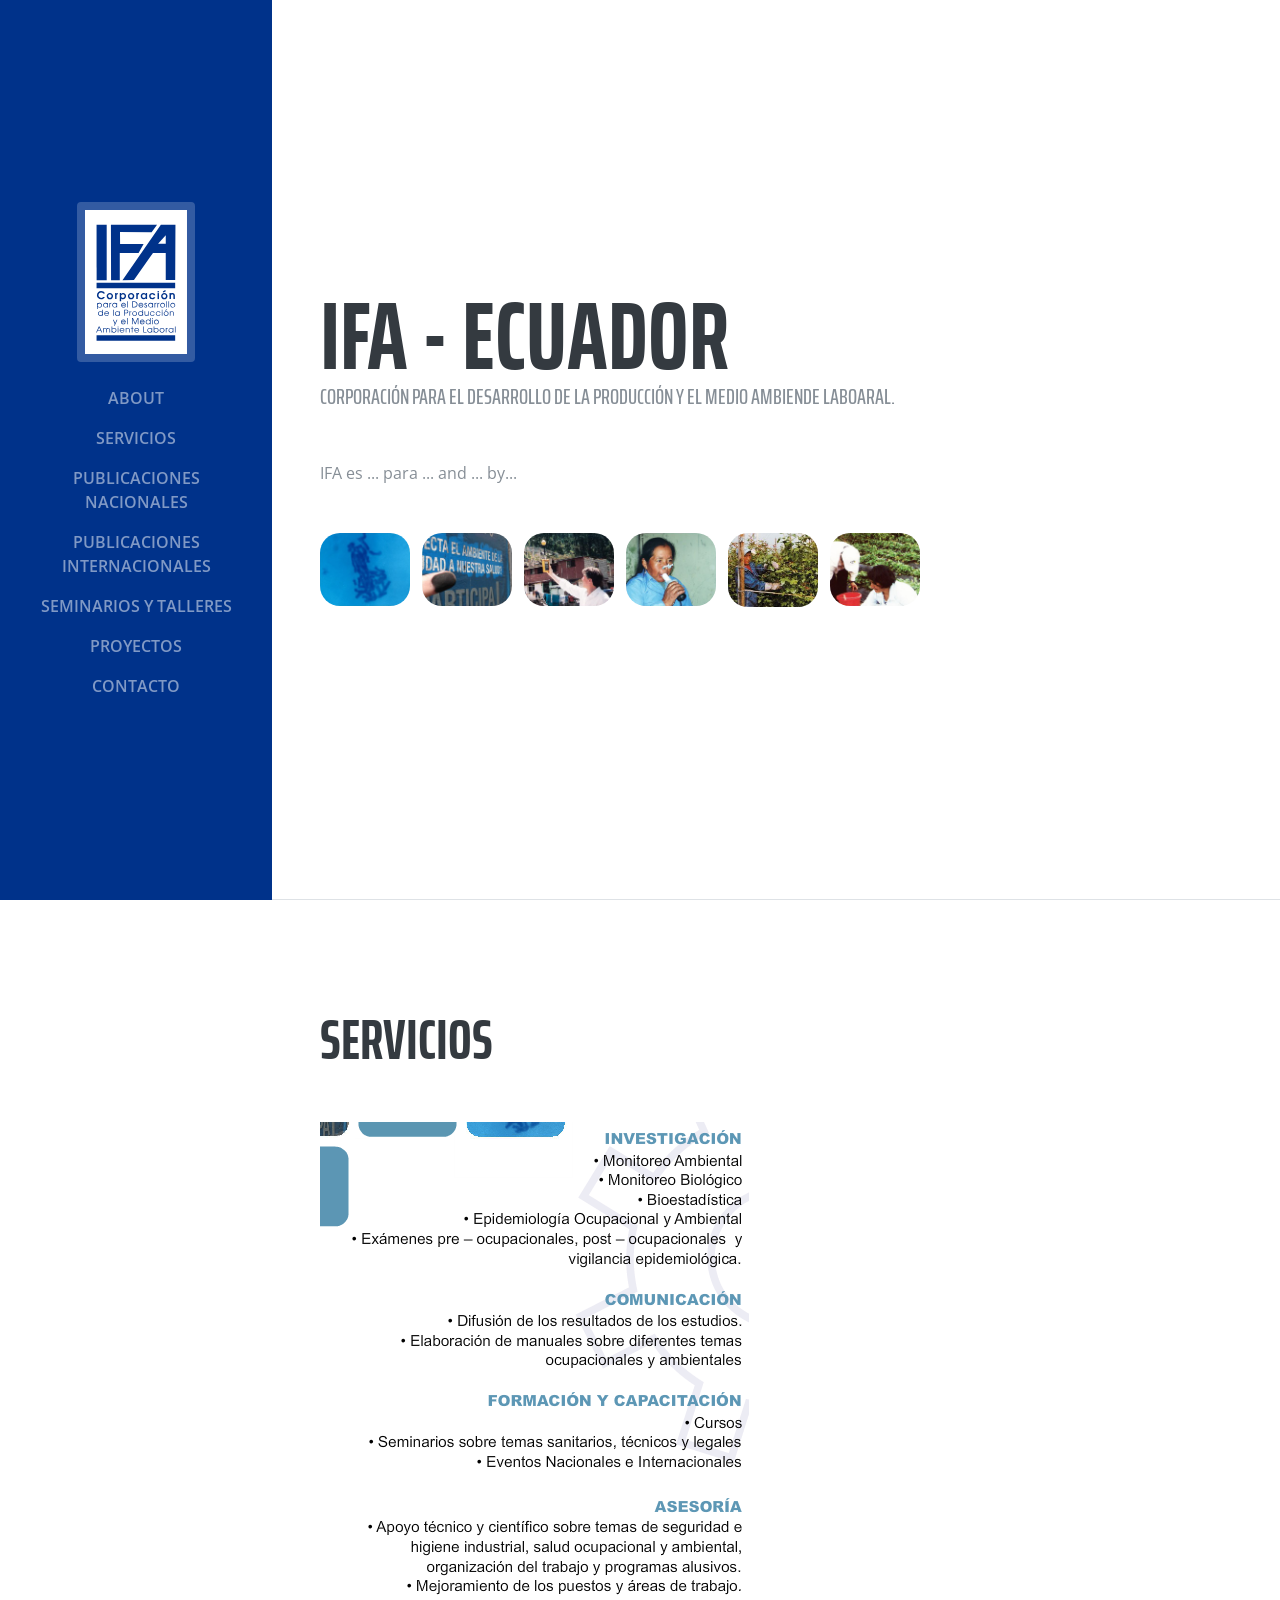
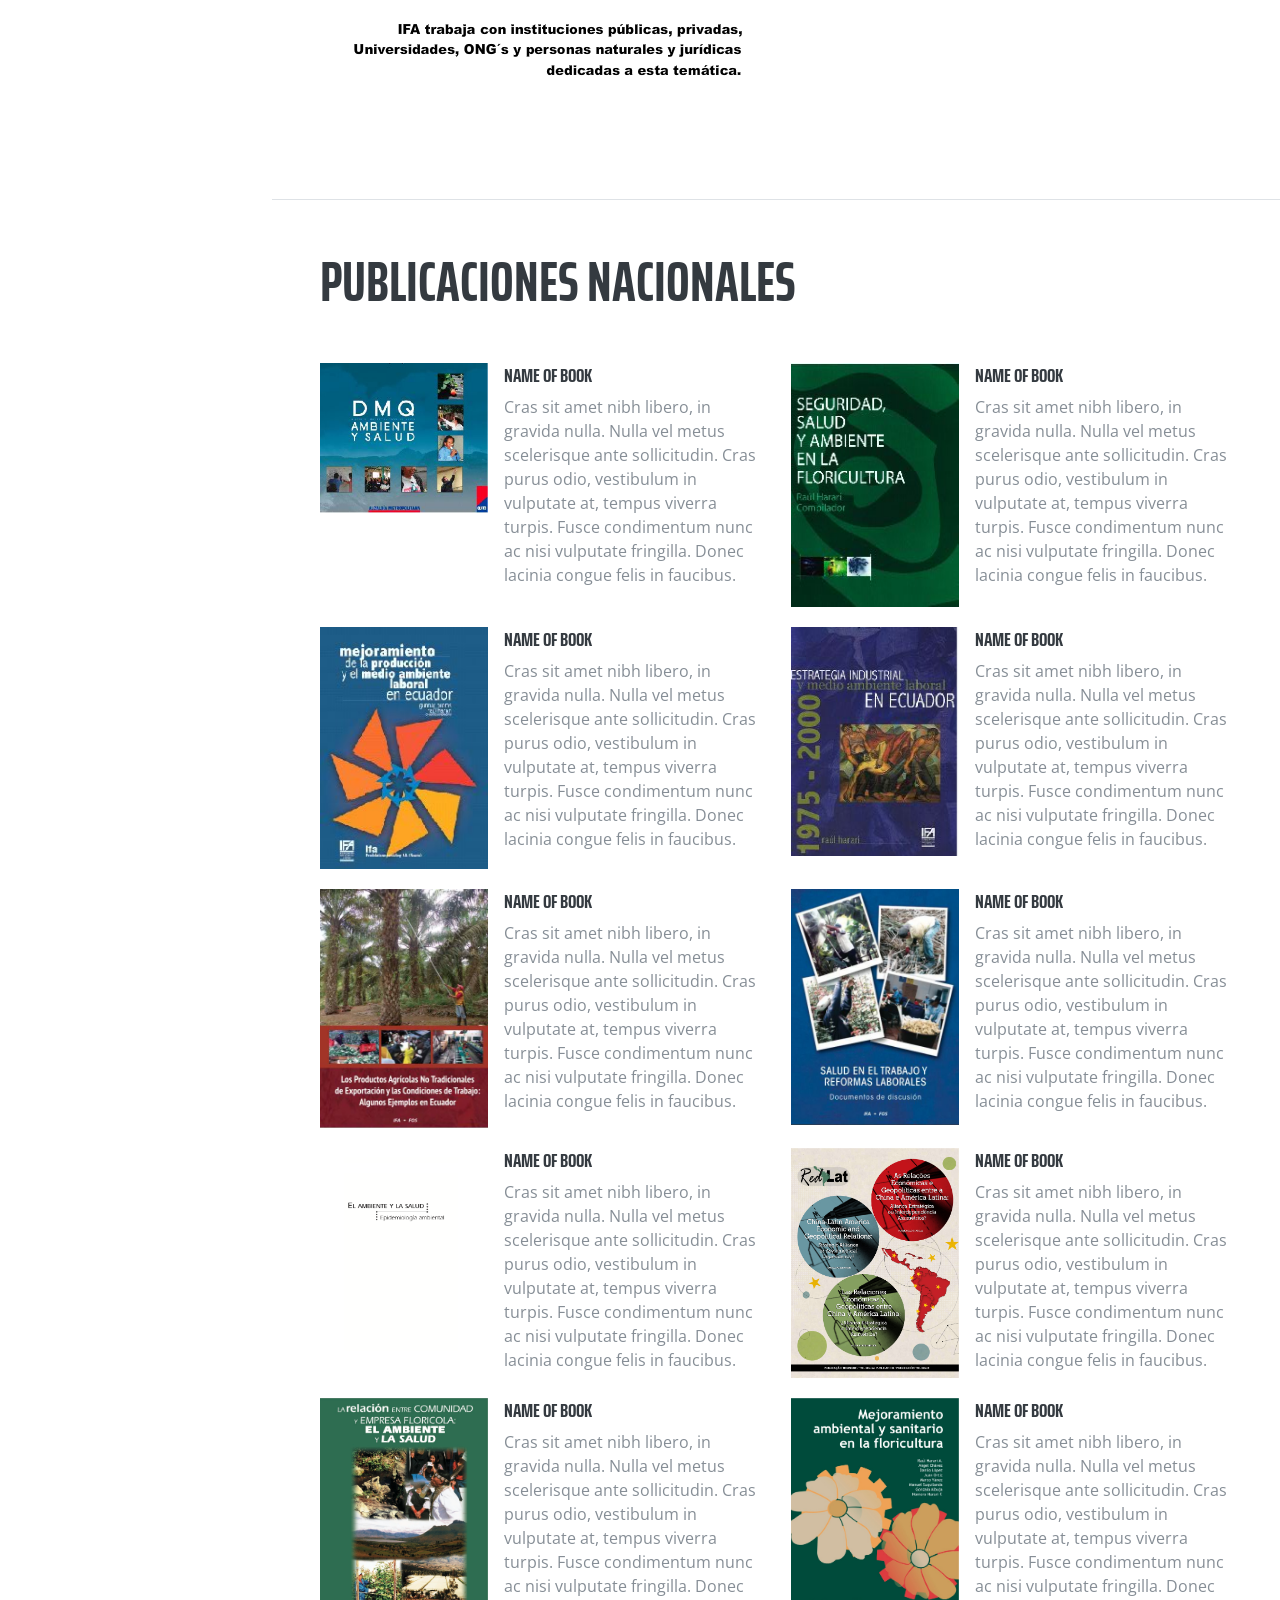
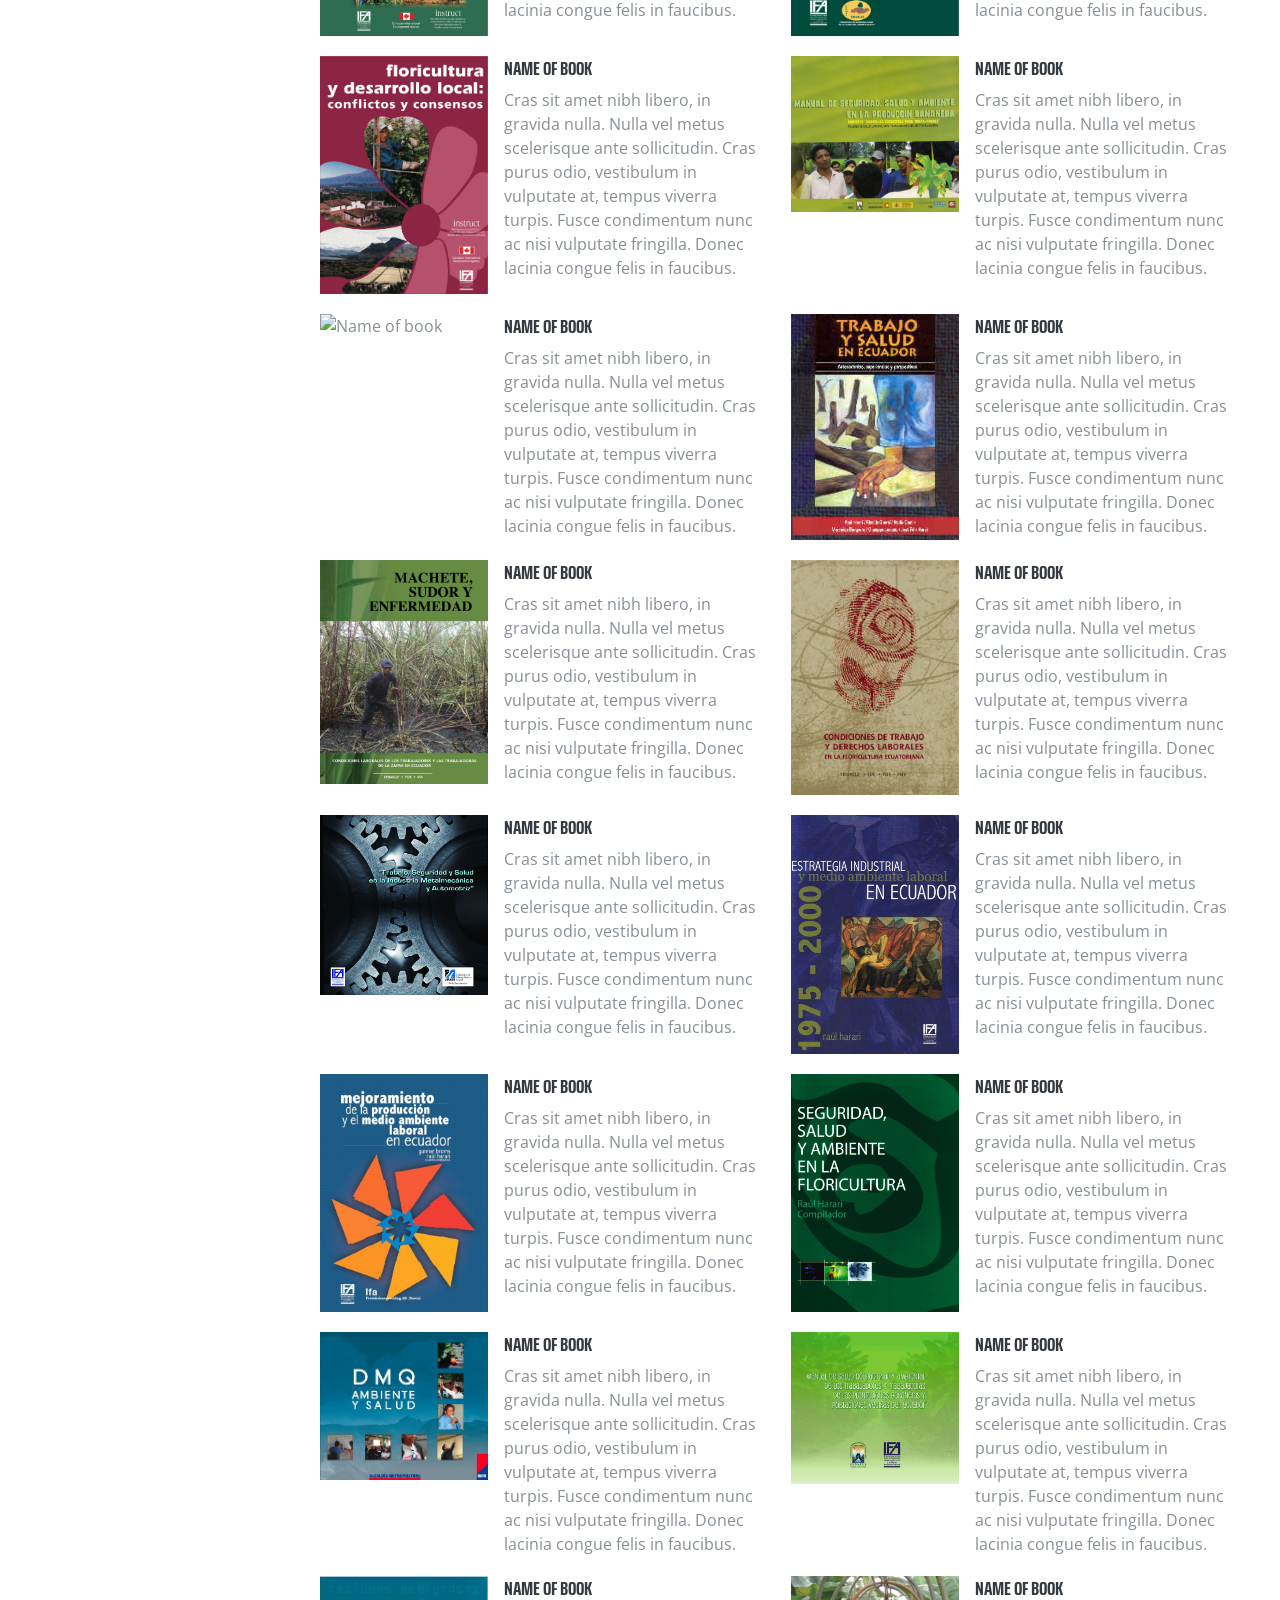
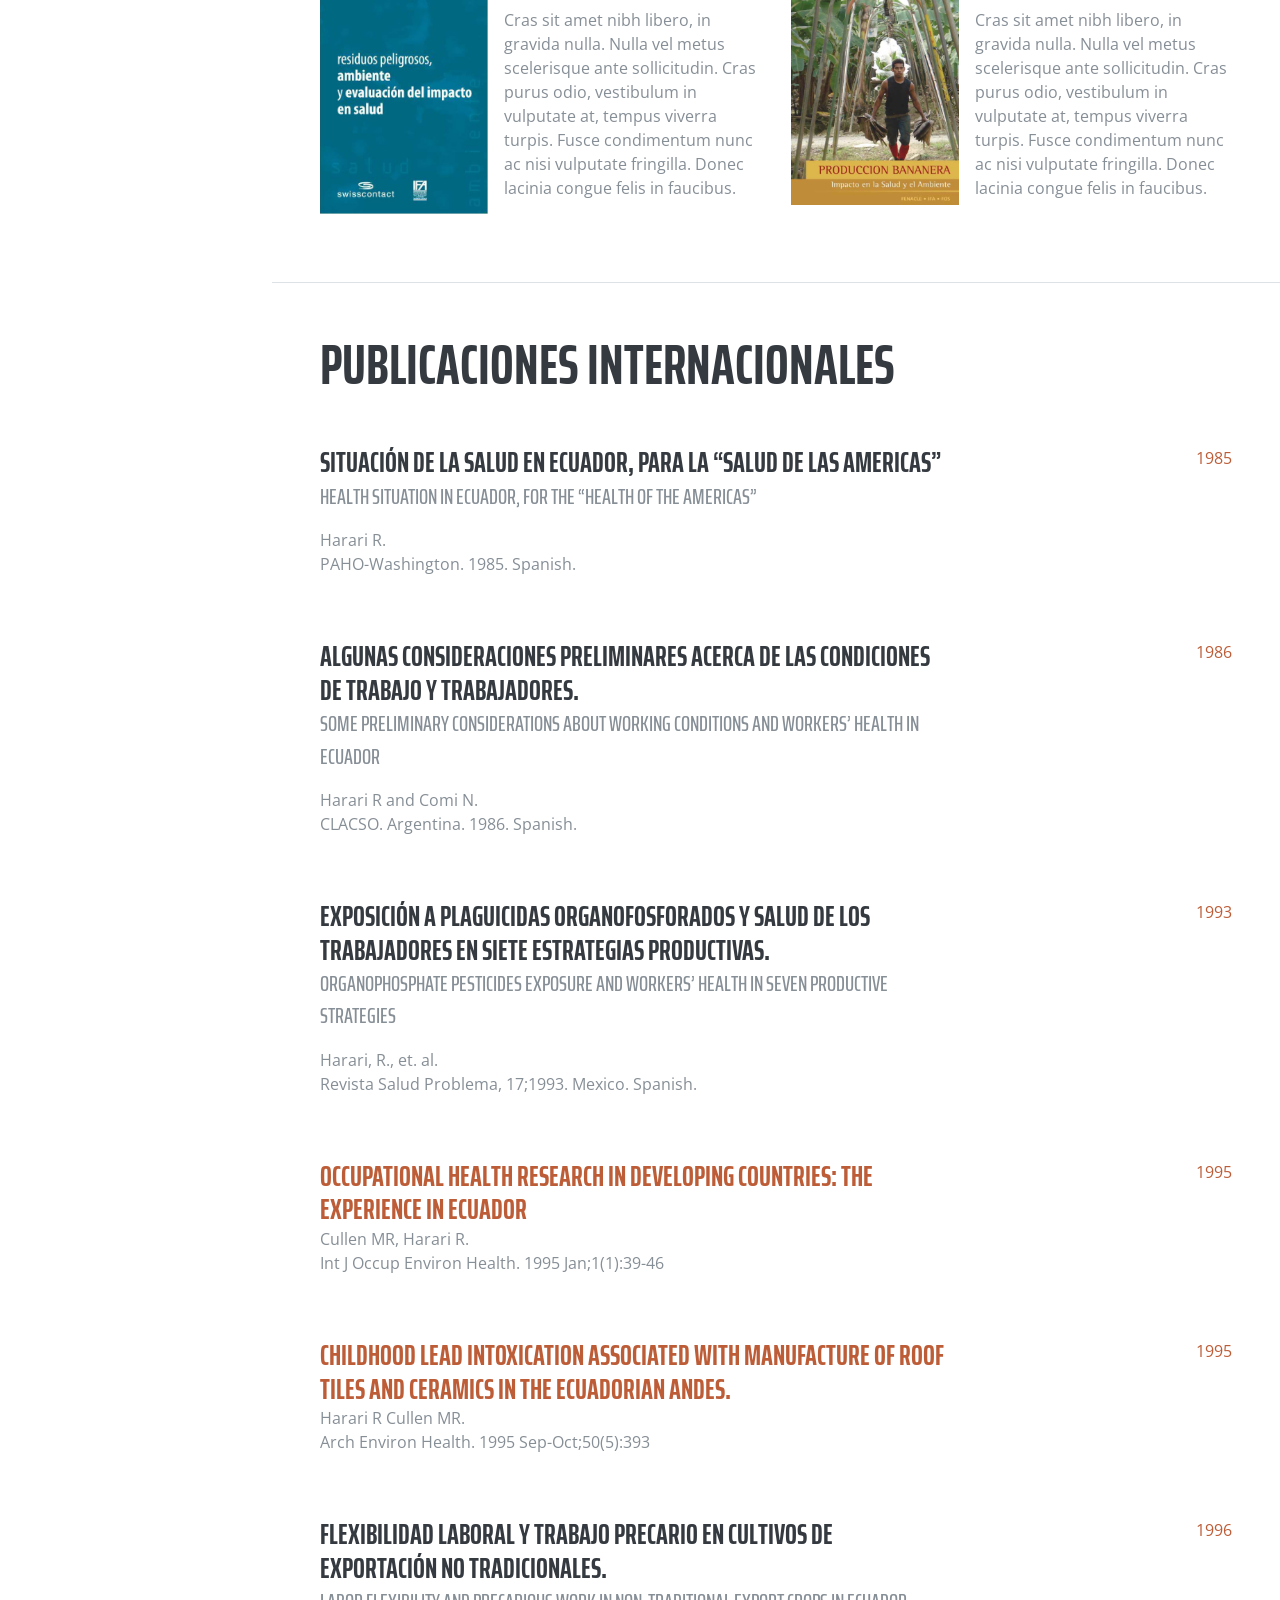
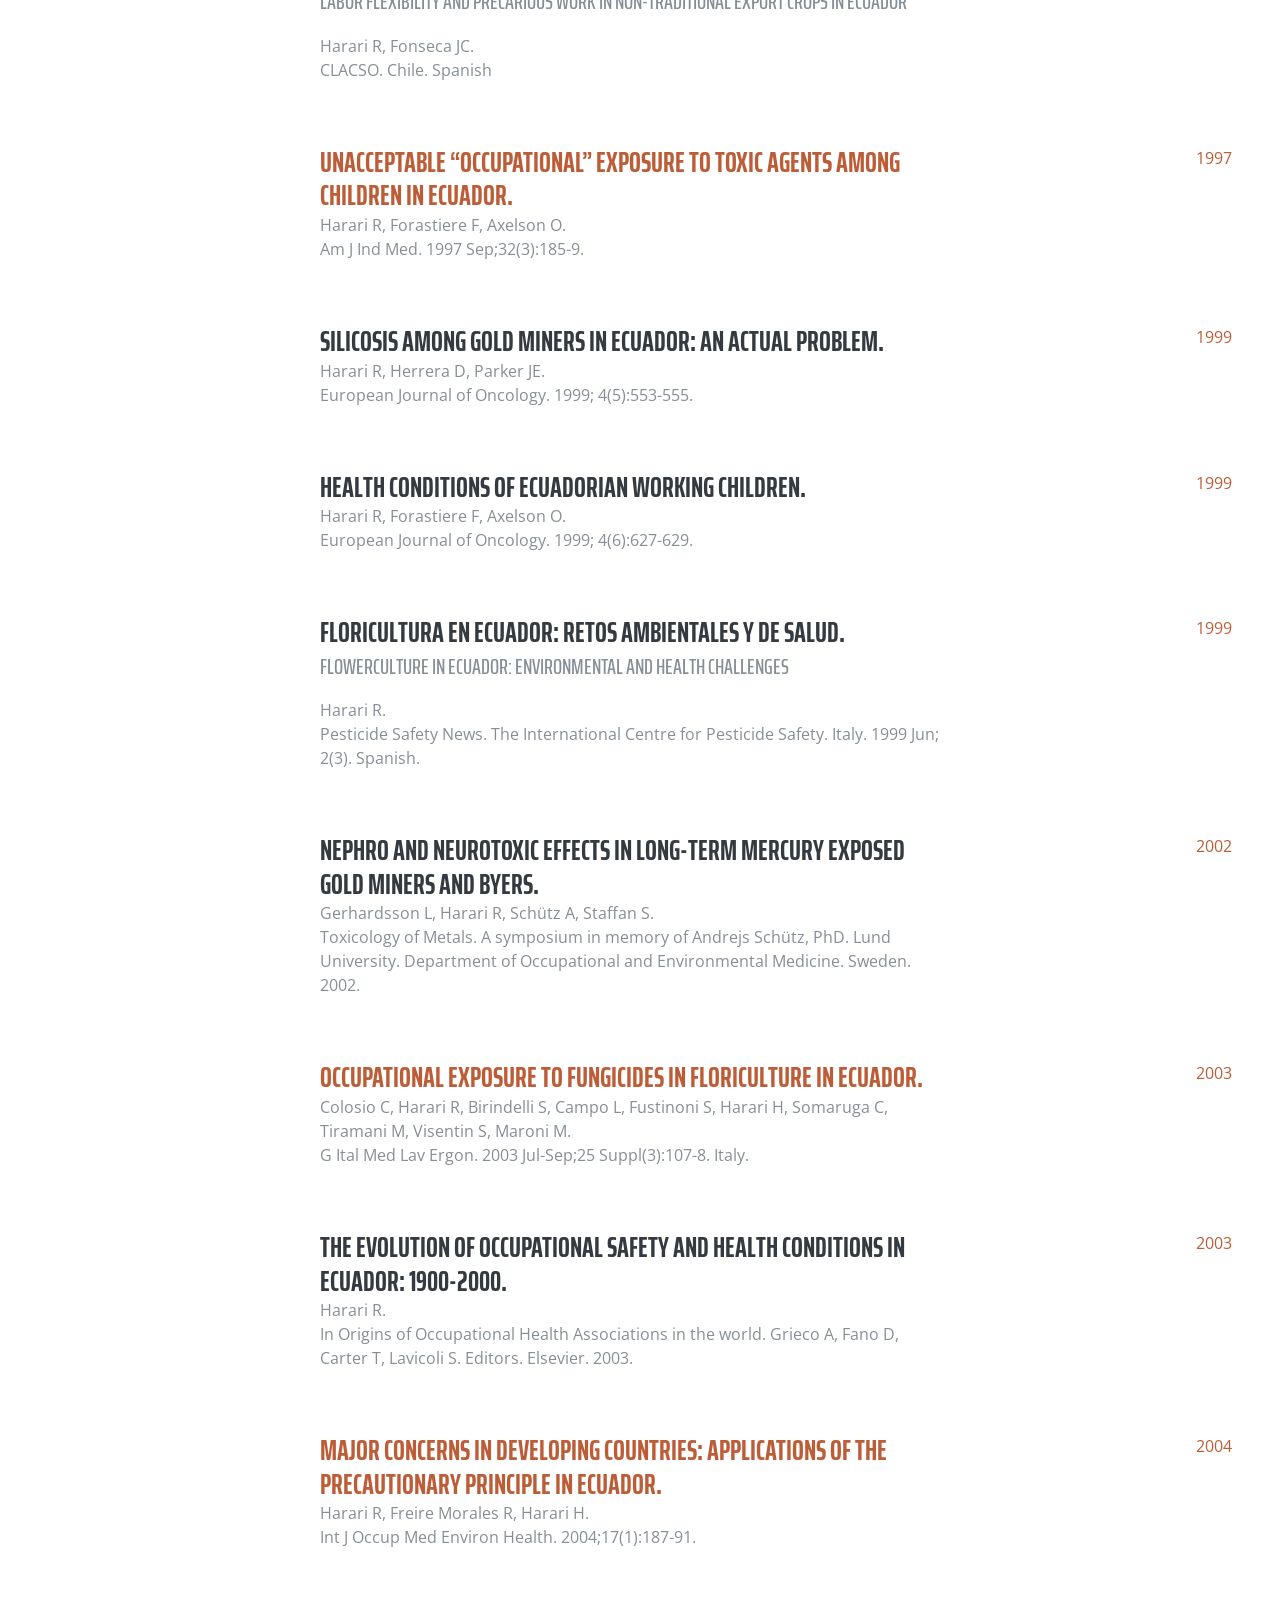
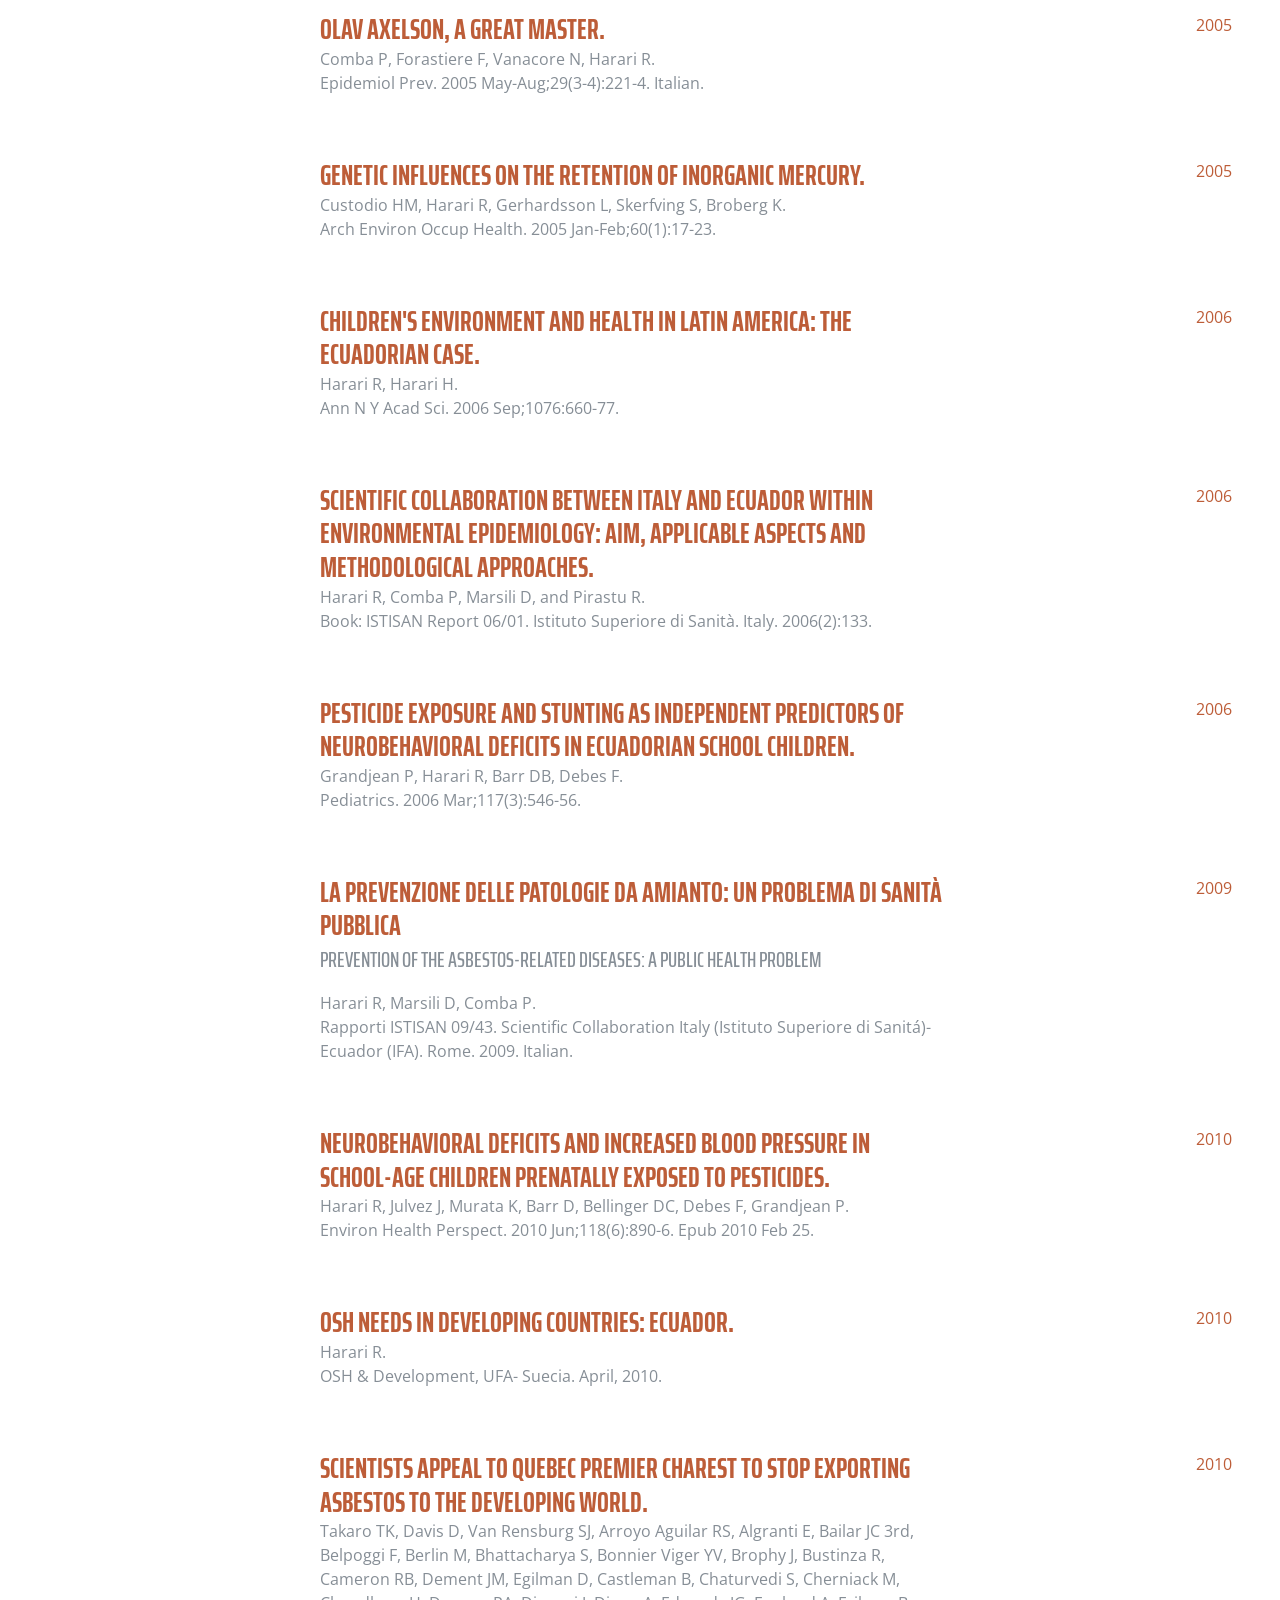
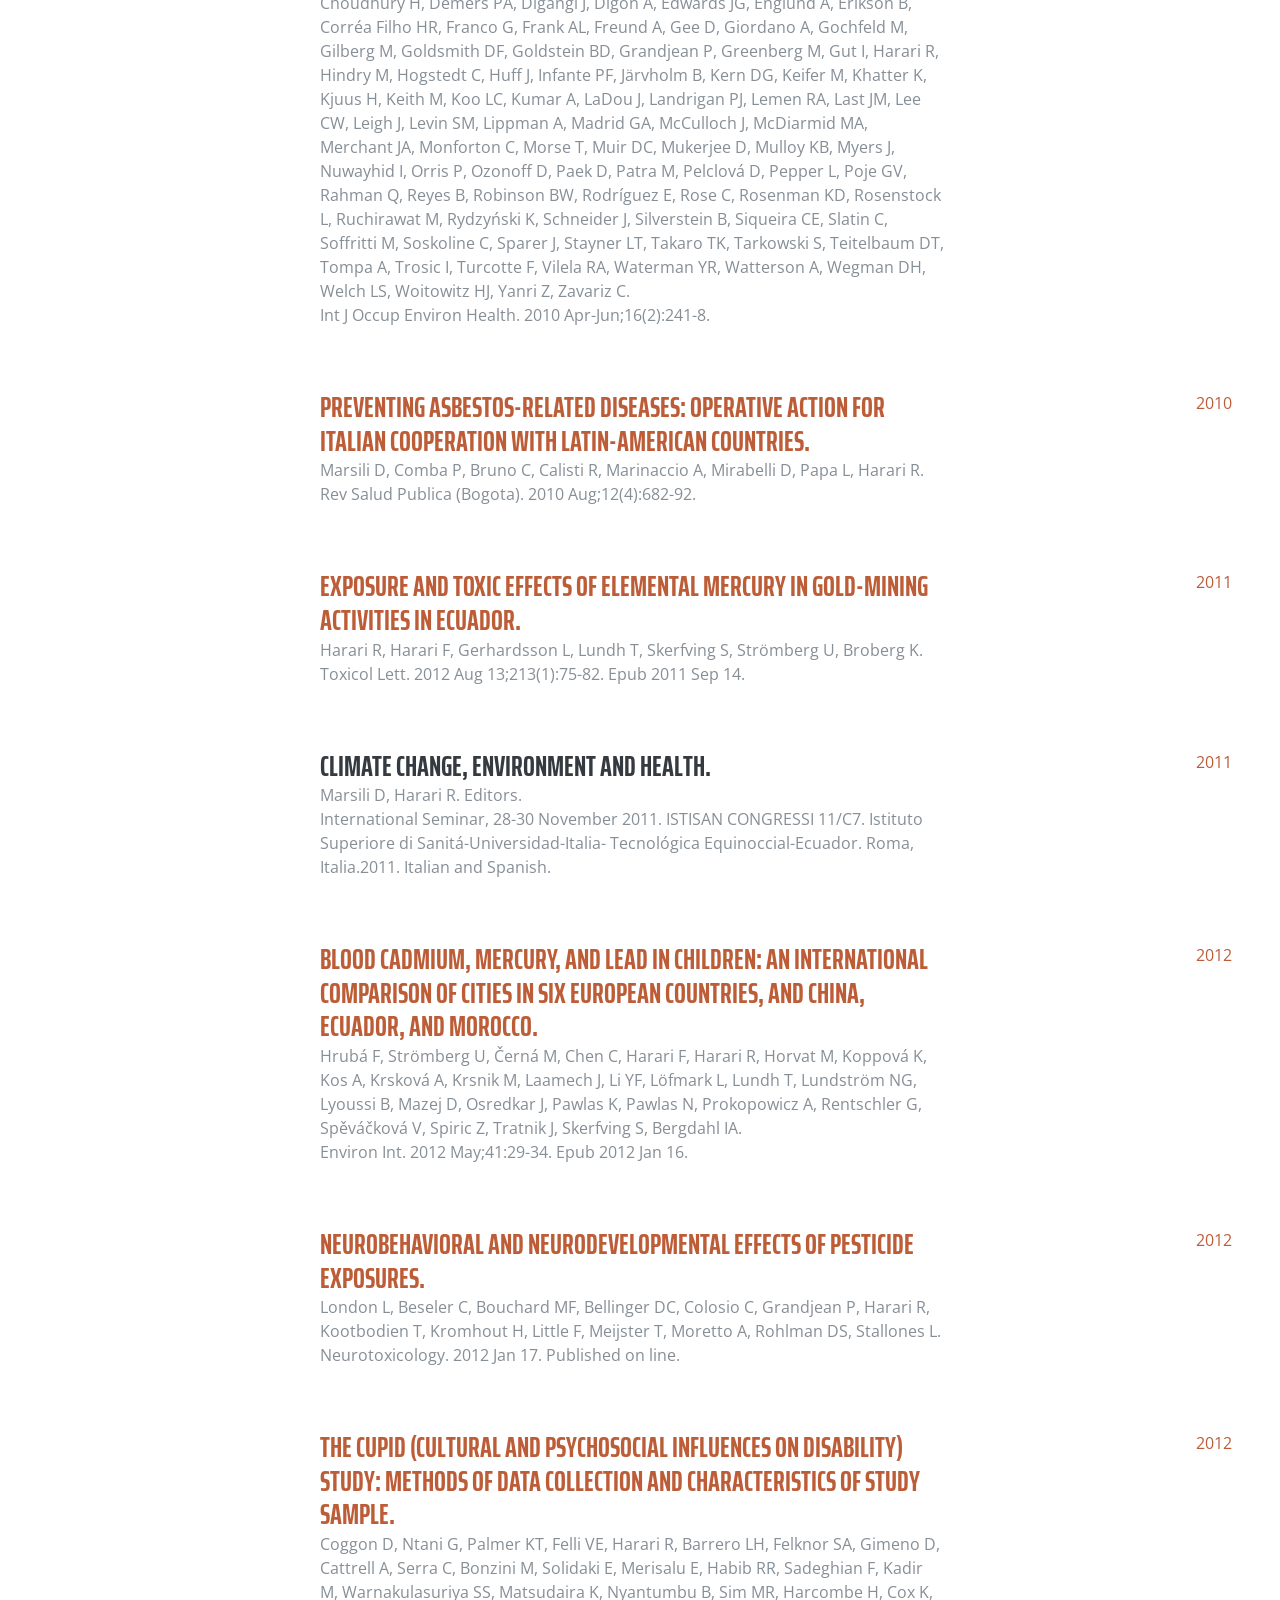
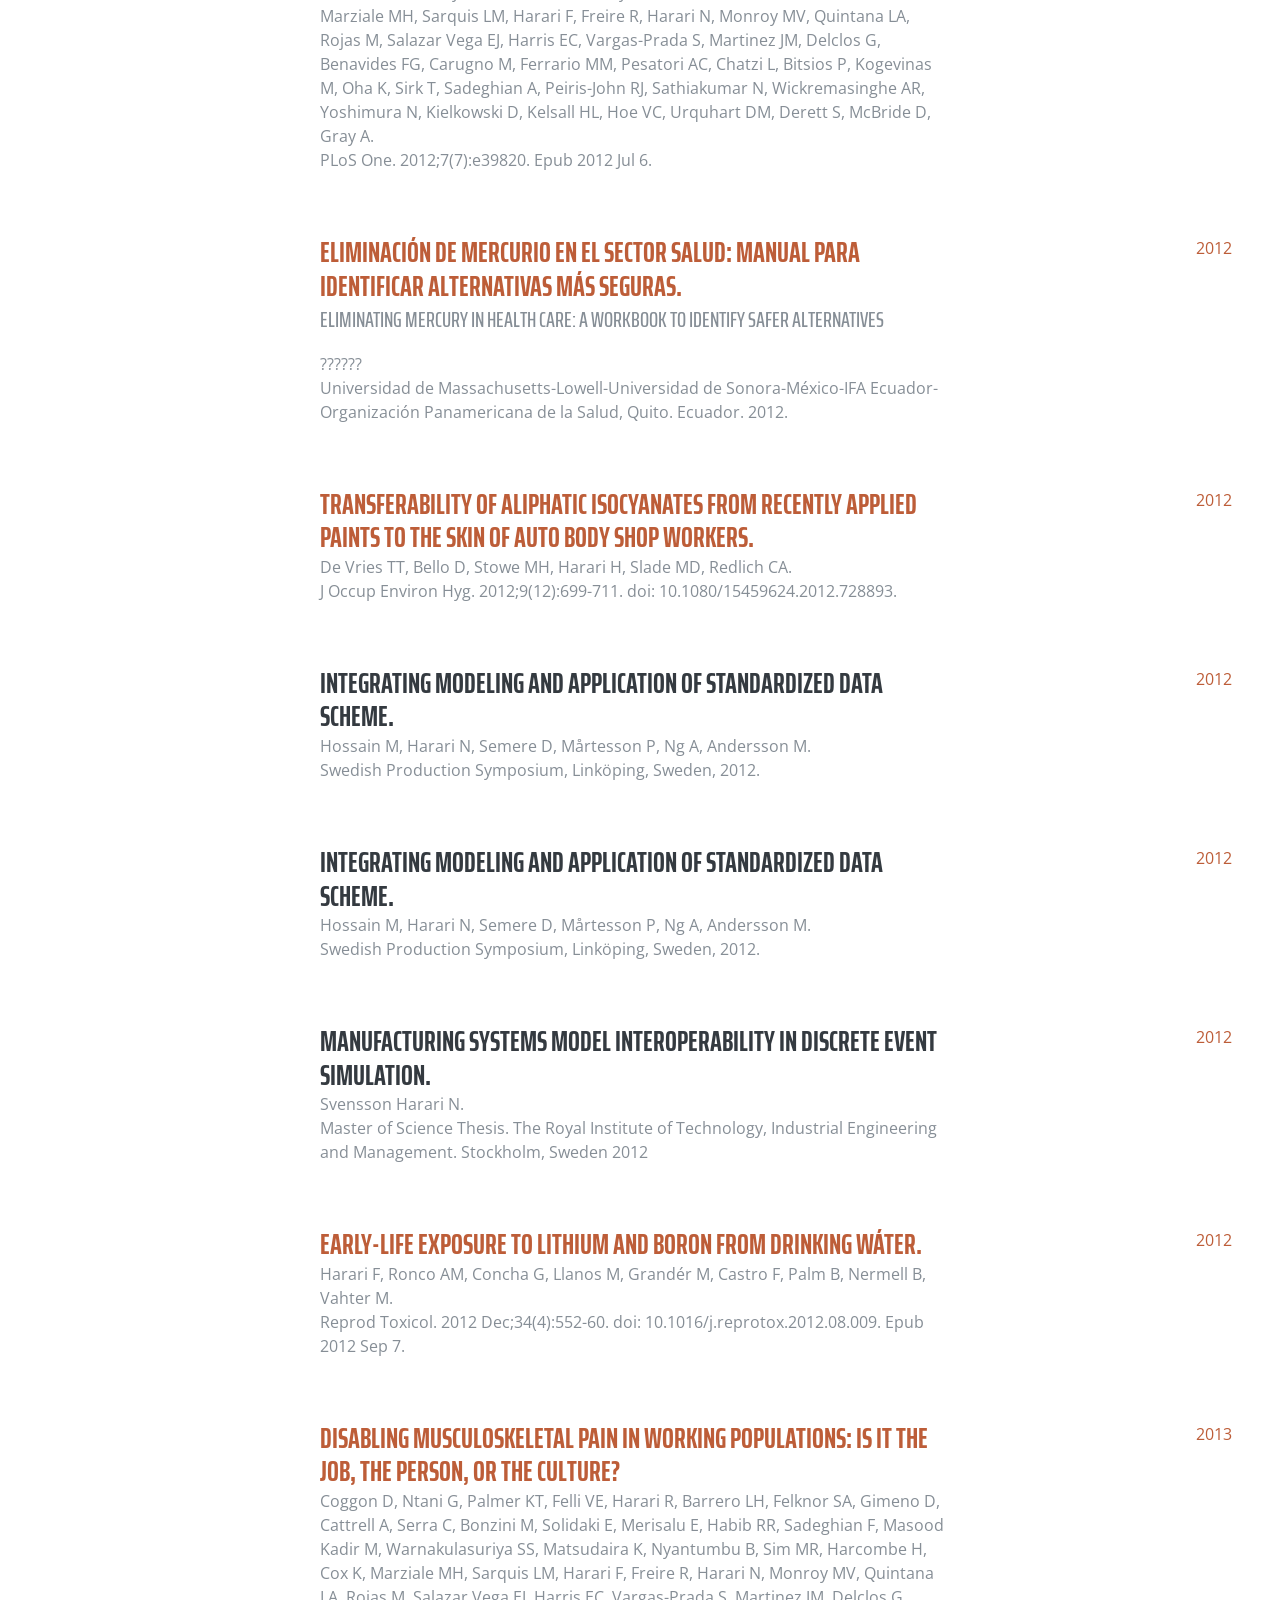
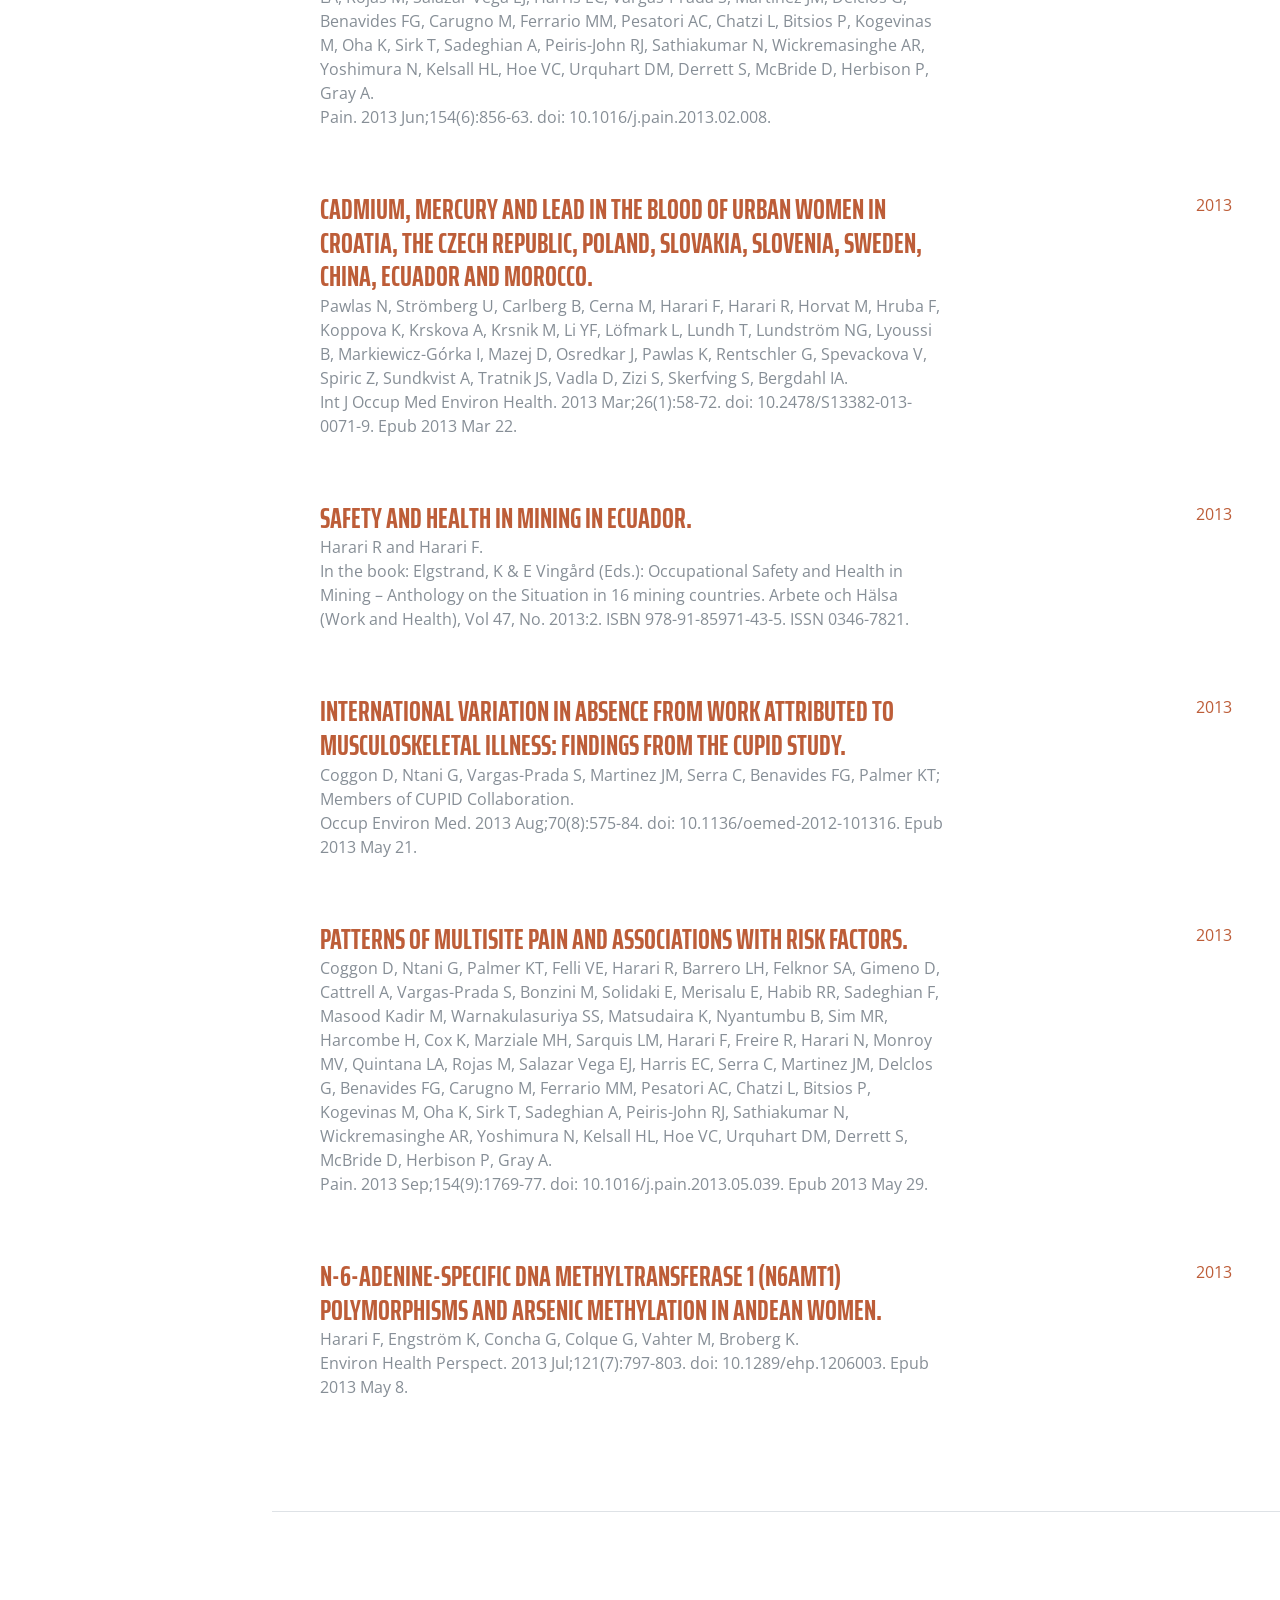
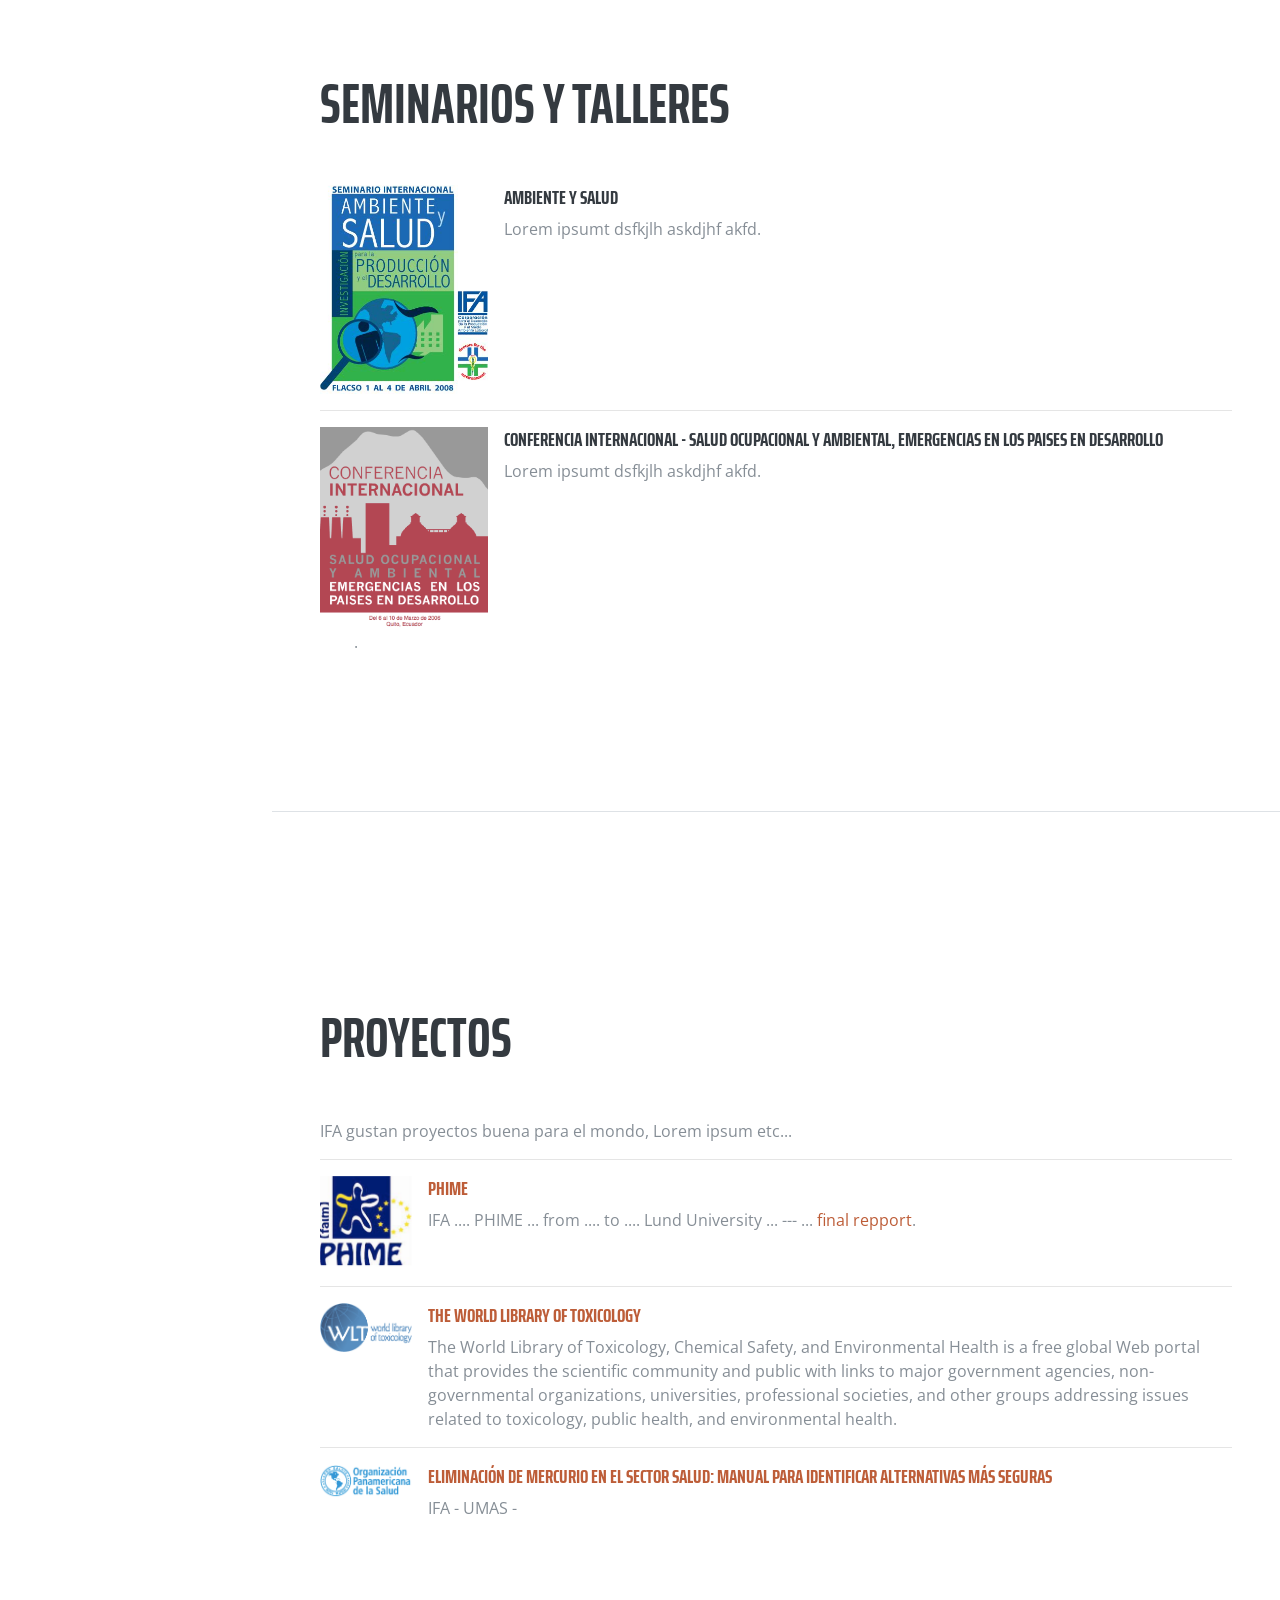
==== ifa/index.html @ 4474181a "Added IFA dir" ====
<!DOCTYPE html>
<html lang="en">

  <head>

    <meta charset="utf-8">
    <meta name="viewport" content="width=device-width, initial-scale=1, shrink-to-fit=no">
    <meta name="description" content="">
    <meta name="author" content="">

    <title>IFA - Corporación para el Desarrollo de la Producción y el Medio Ambiende Laboaral</title>

    <!-- Bootstrap core CSS -->
    <link href="vendor/bootstrap/css/bootstrap.min.css" rel="stylesheet">

    <!-- Custom fonts for this template -->
    <link href="https://fonts.googleapis.com/css?family=Saira+Extra+Condensed:100,200,300,400,500,600,700,800,900" rel="stylesheet">
    <link href="https://fonts.googleapis.com/css?family=Open+Sans:300,300i,400,400i,600,600i,700,700i,800,800i" rel="stylesheet">
    <link href="vendor/font-awesome/css/font-awesome.min.css" rel="stylesheet">
    <link href="vendor/devicons/css/devicons.min.css" rel="stylesheet">
    <link href="vendor/simple-line-icons/css/simple-line-icons.css" rel="stylesheet">

    <!-- Custom styles for this template -->
    <link href="css/resume.css" rel="stylesheet">

  </head>

  <body id="page-top">

    <nav class="navbar navbar-expand-lg navbar-dark bg-primary fixed-top" id="sideNav">
      <a class="navbar-brand" href="#page-top">
        <span class="d-block d-lg-none">IFA</span>
        <span class="d-none d-lg-block">
          <img class="img-fluid img-profile rounded mx-auto mb-2" src="img/ifa.svg" alt="">
        </span>
      </a>
      <button class="navbar-toggler" type="button" onClick="toggleMenu()">
        <span class="navbar-toggler-icon"></span>
      </button>
      <div class="collapse navbar-collapse" id="navbarSupportedContent">
        <ul class="navbar-nav">
          <li class="nav-item">
            <a class="nav-link" href="#about" onClick="hideMenu()">About</a>
          </li>
          <li class="nav-item">
            <a class="nav-link" href="#servicios" onClick="hideMenu()">Servicios</a>
          </li>
          <li class="nav-item">
            <a class="nav-link" href="#publicacionesnacionales" onClick="hideMenu()">Publicaciones Nacionales</a>
          </li>
          <li class="nav-item">
            <a class="nav-link" href="#publicacionesinternacionales" onClick="hideMenu()">Publicaciones Internacionales</a>
          </li>
          <li class="nav-item">
            <a class="nav-link" href="#seminariosytalleres" onClick="hideMenu()">Seminarios y Talleres</a>
          </li>
          <li class="nav-item">
            <a class="nav-link" href="#proyectos" onClick="hideMenu()">Proyectos</a>
          </li>
          <li class="nav-item">
            <a class="nav-link" href="#Contacto" onClick="hideMenu()">Contacto</a>
          </li>
        </ul>
      </div>
    </nav>

    <div class="container-fluid p-0">

      <section class="resume-section p-3 p-lg-5 d-flex d-column" id="about">
        <div class="my-auto">
          <h1 class="mb-0">IFA - Ecuador
          </h1>
          <div class="subheading mb-5">Corporación para el Desarrollo de la Producción y el Medio Ambiende Laboaral.
          </div>
          <p class="mb-5">IFA es ... para ... and ... by... </p>
          <ul class="list-inline mb-0">
            <li class="list-inline-item">
              <img class="rounded-expimg" src="img/bacteria.jpg">
            </li>
            <li class="list-inline-item">
              <img class="rounded-expimg" src="img/tinta.jpg" width="70">
            </li>
            <li class="list-inline-item">
              <img class="rounded-expimg" src="img/medir.jpg" width="70">
            </li>
            <li class="list-inline-item">
              <img class="rounded-expimg" src="img/respirar.jpg" width="70">
            </li>
            <li class="list-inline-item">
              <img class="rounded-expimg" src="img/trabajar.jpg" width="70">
            </li>
            <li class="list-inline-item">
              <img class="rounded-expimg" src="img/frutillas.jpg" width="70">
            </li>
          </ul>
        </div>
      </section>

 <section class="resume-section p-3 p-lg-5 d-flex flex-column" id="servicios">
        <div class="my-auto">
          <h2 class="mb-5">Servicios</h2>
          <img src="img/servicios.png">
          <!--<div class="subheading mb-3">Programming Languages &amp; Tools</div>
          <ul class="list-inline list-icons">
            <li class="list-inline-item">
              <i class="devicons devicons-html5"></i>
            </li>
            <li class="list-inline-item">
              <i class="devicons devicons-css3"></i>
            </li>
            <li class="list-inline-item">
              <i class="devicons devicons-javascript"></i>
            </li>
            <li class="list-inline-item">
              <i class="devicons devicons-jquery"></i>
            </li>
            <li class="list-inline-item">
              <i class="devicons devicons-sass"></i>
            </li>
            <li class="list-inline-item">
              <i class="devicons devicons-less"></i>
            </li>
            <li class="list-inline-item">
              <i class="devicons devicons-bootstrap"></i>
            </li>
            <li class="list-inline-item">
              <i class="devicons devicons-wordpress"></i>
            </li>
            <li class="list-inline-item">
              <i class="devicons devicons-grunt"></i>
            </li>
            <li class="list-inline-item">
              <i class="devicons devicons-gulp"></i>
            </li>
            <li class="list-inline-item">
              <i class="devicons devicons-npm"></i>
            </li>
          </ul>

          <div class="subheading mb-3">Workflow</div>
          <ul class="fa-ul mb-0">
            <li>
              <i class="fa-li fa fa-check"></i>
              Mobile-First, Responsive Design</li>
            <li>
              <i class="fa-li fa fa-check"></i>
              Cross Browser Testing &amp; Debugging</li>
            <li>
              <i class="fa-li fa fa-check"></i>
              Cross Functional Teams</li>
            <li>
              <i class="fa-li fa fa-check"></i>
              Agile Development &amp; Scrum</li>
          </ul>-->
        </div>
      </section>

      <section class="resume-section p-3 p-lg-5 d-flex flex-column" id="publicacionesnacionales">
        <div class="my-auto">
          <h2 class="mb-5">Publicaciones Nacionales</h2>
          
          <div class="row">
            <div class="col-md-6 col-sm-12">
              <div class="media book">
                <img class="mr-3 book" src="img/libros/1.jpg" alt="Name of book">
                <div class="media-body">
                  <h5 class="mt-0">Name of book</h5>
                  Cras sit amet nibh libero, in gravida nulla. Nulla vel metus scelerisque ante sollicitudin. Cras purus odio, vestibulum in vulputate at, tempus viverra turpis. Fusce condimentum nunc ac nisi vulputate fringilla. Donec lacinia congue felis in faucibus.
                </div>
              </div>
            </div>
            <div class="col-md-6 col-sm-12">
              <div class="media book">
                <img class="mr-3 book" src="img/libros/2.jpg" alt="Name of book">
                <div class="media-body">
                  <h5 class="mt-0">Name of book</h5>
                  Cras sit amet nibh libero, in gravida nulla. Nulla vel metus scelerisque ante sollicitudin. Cras purus odio, vestibulum in vulputate at, tempus viverra turpis. Fusce condimentum nunc ac nisi vulputate fringilla. Donec lacinia congue felis in faucibus.
                </div>
              </div>
            </div>
            <div class="col-md-6 col-sm-12">
              <div class="media book">
                <img class="mr-3 book" src="img/libros/3.jpg" alt="Name of book">
                <div class="media-body">
                  <h5 class="mt-0">Name of book</h5>
                  Cras sit amet nibh libero, in gravida nulla. Nulla vel metus scelerisque ante sollicitudin. Cras purus odio, vestibulum in vulputate at, tempus viverra turpis. Fusce condimentum nunc ac nisi vulputate fringilla. Donec lacinia congue felis in faucibus.
                </div>
              </div>
            </div>
            <div class="col-md-6 col-sm-12">
              <div class="media book">
                <img class="mr-3 book" src="img/libros/4.jpg" alt="Name of book">
                <div class="media-body">
                  <h5 class="mt-0">Name of book</h5>
                  Cras sit amet nibh libero, in gravida nulla. Nulla vel metus scelerisque ante sollicitudin. Cras purus odio, vestibulum in vulputate at, tempus viverra turpis. Fusce condimentum nunc ac nisi vulputate fringilla. Donec lacinia congue felis in faucibus.
                </div>
              </div>
            </div>
            <div class="col-md-6 col-sm-12">
              <div class="media book">
                <img class="mr-3 book" src="img/libros/5.jpg" alt="Name of book">
                <div class="media-body">
                  <h5 class="mt-0">Name of book</h5>
                  Cras sit amet nibh libero, in gravida nulla. Nulla vel metus scelerisque ante sollicitudin. Cras purus odio, vestibulum in vulputate at, tempus viverra turpis. Fusce condimentum nunc ac nisi vulputate fringilla. Donec lacinia congue felis in faucibus.
                </div>
              </div>
            </div>
            <div class="col-md-6 col-sm-12">
              <div class="media book">
                <img class="mr-3 book" src="img/libros/6.jpg" alt="Name of book">
                <div class="media-body">
                  <h5 class="mt-0">Name of book</h5>
                  Cras sit amet nibh libero, in gravida nulla. Nulla vel metus scelerisque ante sollicitudin. Cras purus odio, vestibulum in vulputate at, tempus viverra turpis. Fusce condimentum nunc ac nisi vulputate fringilla. Donec lacinia congue felis in faucibus.
                </div>
              </div>
            </div>
            <div class="col-md-6 col-sm-12">
              <div class="media book">
                <img class="mr-3 book" src="img/libros/7.png" alt="Name of book">
                <div class="media-body">
                  <h5 class="mt-0">Name of book</h5>
                  Cras sit amet nibh libero, in gravida nulla. Nulla vel metus scelerisque ante sollicitudin. Cras purus odio, vestibulum in vulputate at, tempus viverra turpis. Fusce condimentum nunc ac nisi vulputate fringilla. Donec lacinia congue felis in faucibus.
                </div>
              </div>
            </div>
            <div class="col-md-6 col-sm-12">
              <div class="media book">
                <img class="mr-3 book" src="img/libros/8.jpg" alt="Name of book">
                <div class="media-body">
                  <h5 class="mt-0">Name of book</h5>
                  Cras sit amet nibh libero, in gravida nulla. Nulla vel metus scelerisque ante sollicitudin. Cras purus odio, vestibulum in vulputate at, tempus viverra turpis. Fusce condimentum nunc ac nisi vulputate fringilla. Donec lacinia congue felis in faucibus.
                </div>
              </div>
            </div>
            <div class="col-md-6 col-sm-12">
              <div class="media book">
                <img class="mr-3 book" src="img/libros/9.jpg" alt="Name of book">
                <div class="media-body">
                  <h5 class="mt-0">Name of book</h5>
                  Cras sit amet nibh libero, in gravida nulla. Nulla vel metus scelerisque ante sollicitudin. Cras purus odio, vestibulum in vulputate at, tempus viverra turpis. Fusce condimentum nunc ac nisi vulputate fringilla. Donec lacinia congue felis in faucibus.
                </div>
              </div>
            </div>
            <div class="col-md-6 col-sm-12">
              <div class="media book">
                <img class="mr-3 book" src="img/libros/10.jpg" alt="Name of book">
                <div class="media-body">
                  <h5 class="mt-0">Name of book</h5>
                  Cras sit amet nibh libero, in gravida nulla. Nulla vel metus scelerisque ante sollicitudin. Cras purus odio, vestibulum in vulputate at, tempus viverra turpis. Fusce condimentum nunc ac nisi vulputate fringilla. Donec lacinia congue felis in faucibus.
                </div>
              </div>
            </div>
            <div class="col-md-6 col-sm-12">
              <div class="media book">
                <img class="mr-3 book" src="img/libros/11.jpg" alt="Name of book">
                <div class="media-body">
                  <h5 class="mt-0">Name of book</h5>
                  Cras sit amet nibh libero, in gravida nulla. Nulla vel metus scelerisque ante sollicitudin. Cras purus odio, vestibulum in vulputate at, tempus viverra turpis. Fusce condimentum nunc ac nisi vulputate fringilla. Donec lacinia congue felis in faucibus.
                </div>
              </div>
            </div>
            <div class="col-md-6 col-sm-12">
              <div class="media book">
                <img class="mr-3 book" src="img/libros/12.jpg" alt="Name of book">
                <div class="media-body">
                  <h5 class="mt-0">Name of book</h5>
                  Cras sit amet nibh libero, in gravida nulla. Nulla vel metus scelerisque ante sollicitudin. Cras purus odio, vestibulum in vulputate at, tempus viverra turpis. Fusce condimentum nunc ac nisi vulputate fringilla. Donec lacinia congue felis in faucibus.
                </div>
              </div>
            </div>
            <div class="col-md-6 col-sm-12">
              <div class="media book">
                <img class="mr-3 book" src="img/libros/13.jpg" alt="Name of book">
                <div class="media-body">
                  <h5 class="mt-0">Name of book</h5>
                  Cras sit amet nibh libero, in gravida nulla. Nulla vel metus scelerisque ante sollicitudin. Cras purus odio, vestibulum in vulputate at, tempus viverra turpis. Fusce condimentum nunc ac nisi vulputate fringilla. Donec lacinia congue felis in faucibus.
                </div>
              </div>
            </div>
            <div class="col-md-6 col-sm-12">
              <div class="media book">
                <img class="mr-3 book" src="img/libros/14.jpg" alt="Name of book">
                <div class="media-body">
                  <h5 class="mt-0">Name of book</h5>
                  Cras sit amet nibh libero, in gravida nulla. Nulla vel metus scelerisque ante sollicitudin. Cras purus odio, vestibulum in vulputate at, tempus viverra turpis. Fusce condimentum nunc ac nisi vulputate fringilla. Donec lacinia congue felis in faucibus.
                </div>
              </div>
            </div>
            <div class="col-md-6 col-sm-12">
              <div class="media book">
                <img class="mr-3 book" src="img/libros/15.jpg" alt="Name of book">
                <div class="media-body">
                  <h5 class="mt-0">Name of book</h5>
                  Cras sit amet nibh libero, in gravida nulla. Nulla vel metus scelerisque ante sollicitudin. Cras purus odio, vestibulum in vulputate at, tempus viverra turpis. Fusce condimentum nunc ac nisi vulputate fringilla. Donec lacinia congue felis in faucibus.
                </div>
              </div>
            </div>
            <div class="col-md-6 col-sm-12">
              <div class="media book">
                <img class="mr-3 book" src="img/libros/16.jpg" alt="Name of book">
                <div class="media-body">
                  <h5 class="mt-0">Name of book</h5>
                  Cras sit amet nibh libero, in gravida nulla. Nulla vel metus scelerisque ante sollicitudin. Cras purus odio, vestibulum in vulputate at, tempus viverra turpis. Fusce condimentum nunc ac nisi vulputate fringilla. Donec lacinia congue felis in faucibus.
                </div>
              </div>
            </div>
            <div class="col-md-6 col-sm-12">
              <div class="media book">
                <img class="mr-3 book" src="img/libros/17.jpg" alt="Name of book">
                <div class="media-body">
                  <h5 class="mt-0">Name of book</h5>
                  Cras sit amet nibh libero, in gravida nulla. Nulla vel metus scelerisque ante sollicitudin. Cras purus odio, vestibulum in vulputate at, tempus viverra turpis. Fusce condimentum nunc ac nisi vulputate fringilla. Donec lacinia congue felis in faucibus.
                </div>
              </div>
            </div>
            <div class="col-md-6 col-sm-12">
              <div class="media book">
                <img class="mr-3 book" src="img/libros/18.jpg" alt="Name of book">
                <div class="media-body">
                  <h5 class="mt-0">Name of book</h5>
                  Cras sit amet nibh libero, in gravida nulla. Nulla vel metus scelerisque ante sollicitudin. Cras purus odio, vestibulum in vulputate at, tempus viverra turpis. Fusce condimentum nunc ac nisi vulputate fringilla. Donec lacinia congue felis in faucibus.
                </div>
              </div>
            </div>
            <div class="col-md-6 col-sm-12">
              <div class="media book">
                <img class="mr-3 book" src="img/libros/19.jpg" alt="Name of book">
                <div class="media-body">
                  <h5 class="mt-0">Name of book</h5>
                  Cras sit amet nibh libero, in gravida nulla. Nulla vel metus scelerisque ante sollicitudin. Cras purus odio, vestibulum in vulputate at, tempus viverra turpis. Fusce condimentum nunc ac nisi vulputate fringilla. Donec lacinia congue felis in faucibus.
                </div>
              </div>
            </div>
            <div class="col-md-6 col-sm-12">
              <div class="media book">
                <img class="mr-3 book" src="img/libros/20.jpg" alt="Name of book">
                <div class="media-body">
                  <h5 class="mt-0">Name of book</h5>
                  Cras sit amet nibh libero, in gravida nulla. Nulla vel metus scelerisque ante sollicitudin. Cras purus odio, vestibulum in vulputate at, tempus viverra turpis. Fusce condimentum nunc ac nisi vulputate fringilla. Donec lacinia congue felis in faucibus.
                </div>
              </div>
            </div>
            <div class="col-md-6 col-sm-12">
              <div class="media book">
                <img class="mr-3 book" src="img/libros/21.jpg" alt="Name of book">
                <div class="media-body">
                  <h5 class="mt-0">Name of book</h5>
                  Cras sit amet nibh libero, in gravida nulla. Nulla vel metus scelerisque ante sollicitudin. Cras purus odio, vestibulum in vulputate at, tempus viverra turpis. Fusce condimentum nunc ac nisi vulputate fringilla. Donec lacinia congue felis in faucibus.
                </div>
              </div>
            </div>
            <div class="col-md-6 col-sm-12">
              <div class="media book">
                <img class="mr-3 book" src="img/libros/22.jpg" alt="Name of book">
                <div class="media-body">
                  <h5 class="mt-0">Name of book</h5>
                  Cras sit amet nibh libero, in gravida nulla. Nulla vel metus scelerisque ante sollicitudin. Cras purus odio, vestibulum in vulputate at, tempus viverra turpis. Fusce condimentum nunc ac nisi vulputate fringilla. Donec lacinia congue felis in faucibus.
                </div>
              </div>
            </div>
            <div class="col-md-6 col-sm-12">
              <div class="media book">
                <img class="mr-3 book" src="img/libros/23.jpg" alt="Name of book">
                <div class="media-body">
                  <h5 class="mt-0">Name of book</h5>
                  Cras sit amet nibh libero, in gravida nulla. Nulla vel metus scelerisque ante sollicitudin. Cras purus odio, vestibulum in vulputate at, tempus viverra turpis. Fusce condimentum nunc ac nisi vulputate fringilla. Donec lacinia congue felis in faucibus.
                </div>
              </div>
            </div>
            <div class="col-md-6 col-sm-12">
              <div class="media book">
                <img class="mr-3 book" src="img/libros/24.jpg" alt="Name of book">
                <div class="media-body">
                  <h5 class="mt-0">Name of book</h5>
                  Cras sit amet nibh libero, in gravida nulla. Nulla vel metus scelerisque ante sollicitudin. Cras purus odio, vestibulum in vulputate at, tempus viverra turpis. Fusce condimentum nunc ac nisi vulputate fringilla. Donec lacinia congue felis in faucibus.
                </div>
              </div>
            </div>
          </div>
        </div>
      </section>

      <section class="resume-section p-3 p-lg-5 d-flex flex-column" id="publicacionesinternacionales">
        <div class="my-auto">
          <h2 class="mb-5">Publicaciones Internacionales</h2>
          <div class="resume-item d-flex flex-column flex-md-row mb-5">
            <div class="resume-content mr-auto">
              <h3 class="mb-0">Situación de la Salud en Ecuador, para la “Salud de las Americas”</h3>
              <div class="subheading mb-3">Health situation in Ecuador, for the “Health of the Americas”</div>
              <div>Harari R.</div>
              <p>PAHO-Washington. 1985. Spanish.</p>
            </div>
            <div class="resume-date text-md-right">
              <span class="text-primary">1985</span>
            </div>
          </div>
          <div class="resume-item d-flex flex-column flex-md-row mb-5">
            <div class="resume-content mr-auto">
              <h3 class="mb-0">Algunas consideraciones preliminares acerca de las condiciones de trabajo y trabajadores.</h3>
              <div class="subheading mb-3">Some preliminary considerations about working conditions and workers’ health in Ecuador</div>
              <div>Harari R and Comi N.</div>
              <p>CLACSO. Argentina. 1986. Spanish.</p>
            </div>
            <div class="resume-date text-md-right">
              <span class="text-primary">1986</span>
            </div>
          </div>
          <div class="resume-item d-flex flex-column flex-md-row mb-5">
            <div class="resume-content mr-auto">
              <h3 class="mb-0">Exposición a plaguicidas organofosforados y salud de los trabajadores en siete estrategias productivas.</h3>
              <div class="subheading mb-3">Organophosphate pesticides exposure and workers’ health in seven productive strategies</div>
              <div>Harari, R., et. al.</div>
              <p>Revista Salud Problema, 17;1993. Mexico. Spanish.</p>
            </div>
            <div class="resume-date text-md-right">
              <span class="text-primary">1993</span>
            </div>
          </div>
          <div class="resume-item d-flex flex-column flex-md-row mb-5">
            <div class="resume-content mr-auto">
              <h3 class="mb-0"><a target="_blank" href="http://www.ncbi.nlm.nih.gov/pubmed/9990157">Occupational Health Research in Developing Countries: The Experience in Ecuador</a></h3>
              <!--<div class="subheading mb-3"></div>-->
              <div>Cullen MR, Harari R.</div>
              <p>Int J Occup Environ Health. 1995 Jan;1(1):39-46</p>
            </div>
            <div class="resume-date text-md-right">
              <span class="text-primary">1995</span>
            </div>
          </div>
          <div class="resume-item d-flex flex-column flex-md-row mb-5">
            <div class="resume-content mr-auto">
              <h3 class="mb-0"><a target="_blank" href="http://www.ncbi.nlm.nih.gov/pubmed/7574899">Childhood lead intoxication associated with manufacture of roof tiles and ceramics in the Ecuadorian Andes.</a></h3>
              <!--<div class="subheading mb-3"></div>-->
              <div>Harari R Cullen MR.</div>
              <p>Arch Environ Health. 1995 Sep-Oct;50(5):393</p>
            </div>
            <div class="resume-date text-md-right">
              <span class="text-primary">1995</span>
            </div>
          </div>
          <div class="resume-item d-flex flex-column flex-md-row mb-5">
            <div class="resume-content mr-auto">
              <h3 class="mb-0">Flexibilidad Laboral y Trabajo Precario en Cultivos de Exportación No Tradicionales.</h3>
              <div class="subheading mb-3">Labor Flexibility and Precarious Work in Non-Traditional Export Crops in Ecuador</div>
              <div>Harari R, Fonseca JC.</div>
              <p>CLACSO. Chile. Spanish</p>
            </div>
            <div class="resume-date text-md-right">
              <span class="text-primary">1996</span>
            </div>
          </div>
          <div class="resume-item d-flex flex-column flex-md-row mb-5">
            <div class="resume-content mr-auto">
              <h3 class="mb-0"><a target="_blank" href="http://www.ncbi.nlm.nih.gov/pubmed/9219645">Unacceptable “occupational” exposure to toxic agents among children in Ecuador.</a></h3>
              <!--<div class="subheading mb-3"></div>-->
              <div>Harari R, Forastiere F, Axelson O.</div>
              <p>Am J Ind Med. 1997 Sep;32(3):185-9.</p>
            </div>
            <div class="resume-date text-md-right">
              <span class="text-primary">1997</span>
            </div>
          </div>
          <div class="resume-item d-flex flex-column flex-md-row mb-5">
            <div class="resume-content mr-auto">
              <h3 class="mb-0">Silicosis among gold miners in Ecuador: an actual problem.</h3>
              <!--<div class="subheading mb-3"></div>-->
              <div>Harari R, Herrera D, Parker JE.</div>
              <p>European Journal of Oncology. 1999; 4(5):553-555.</p>
            </div>
            <div class="resume-date text-md-right">
              <span class="text-primary">1999</span>
            </div>
          </div>
          <div class="resume-item d-flex flex-column flex-md-row mb-5">
            <div class="resume-content mr-auto">
              <h3 class="mb-0">Health conditions of Ecuadorian working children.</h3>
              <!--<div class="subheading mb-3"></div>-->
              <div>Harari R, Forastiere F, Axelson O.</div>
              <p>European Journal of Oncology. 1999; 4(6):627-629.</p>
            </div>
            <div class="resume-date text-md-right">
              <span class="text-primary">1999</span>
            </div>
          </div>
          <div class="resume-item d-flex flex-column flex-md-row mb-5">
            <div class="resume-content mr-auto">
              <h3 class="mb-0">Floricultura en Ecuador: Retos Ambientales y de Salud.</h3>
              <div class="subheading mb-3">Flowerculture in Ecuador: environmental and health challenges</div>
              <div>Harari R.</div>
              <p> Pesticide Safety News. The International Centre for Pesticide Safety. Italy. 1999 Jun; 2(3). Spanish.</p>
            </div>
            <div class="resume-date text-md-right">
              <span class="text-primary">1999</span>
            </div>
          </div>
          <div class="resume-item d-flex flex-column flex-md-row mb-5">
            <div class="resume-content mr-auto">
              <h3 class="mb-0">Nephro and neurotoxic effects in long-term mercury exposed gold miners and byers.</h3>
              <!-- <div class="subheading mb-3"></div> -->
              <div>Gerhardsson L, Harari R, Schütz A,  Staffan S.</div>
              <p>Toxicology of Metals. A symposium in memory of Andrejs Schütz, PhD. Lund University. Department of Occupational and Environmental Medicine. Sweden. 2002.</p>
            </div>
            <div class="resume-date text-md-right">
              <span class="text-primary">2002</span>
            </div>
          </div>
          <div class="resume-item d-flex flex-column flex-md-row mb-5">
            <div class="resume-content mr-auto">
              <h3 class="mb-0"><a target="_blank" href="http://www.ncbi.nlm.nih.gov/pubmed/14979106">Occupational exposure to fungicides in floriculture in Ecuador.</a></h3>
              <!--<div class="subheading mb-3"></div>-->
              <div>Colosio C, Harari R, Birindelli S, Campo L, Fustinoni S, Harari H, Somaruga C, Tiramani M, Visentin S, Maroni M.</div>
              <p>G Ital Med Lav Ergon. 2003 Jul-Sep;25 Suppl(3):107-8. Italy.</p>
            </div>
            <div class="resume-date text-md-right">
              <span class="text-primary">2003</span>
            </div>
          </div>
          <div class="resume-item d-flex flex-column flex-md-row mb-5">
            <div class="resume-content mr-auto">
              <h3 class="mb-0">The evolution of occupational safety and health conditions in Ecuador: 1900-2000.</h3>
              <!--<div class="subheading mb-3"></div>-->
              <div>Harari R.</div>
              <p>In Origins of Occupational Health Associations in the world. Grieco A, Fano D, Carter T, Lavicoli S. Editors. Elsevier. 2003.</p>
            </div>
            <div class="resume-date text-md-right">
              <span class="text-primary">2003</span>
            </div>
          </div>
          <div class="resume-item d-flex flex-column flex-md-row mb-5">
            <div class="resume-content mr-auto">
              <h3 class="mb-0"><a target="_blank" href="http://www.ncbi.nlm.nih.gov/pubmed/15212223">Major concerns in developing countries: applications of the Precautionary Principle in Ecuador.</a></h3>
              <!--<div class="subheading mb-3"></div>-->
              <div>Harari R, Freire Morales R, Harari H.</div>
              <p>Int J Occup Med Environ Health. 2004;17(1):187-91.</p>
            </div>
            <div class="resume-date text-md-right">
              <span class="text-primary">2004</span>
            </div>
          </div>
          <div class="resume-item d-flex flex-column flex-md-row mb-5">
            <div class="resume-content mr-auto">
              <h3 class="mb-0"><a href="www.ncbi.nlm.nih.gov/pubmed/16528888"> Olav Axelson, a great master.</a></h3>
              <!--<div class="subheading mb-3"></div>-->
              <div>Comba P, Forastiere F, Vanacore N, Harari R.</div>
              <p>Epidemiol Prev. 2005 May-Aug;29(3-4):221-4. Italian.</p>
            </div>
            <div class="resume-date text-md-right">
              <span class="text-primary">2005</span>
            </div>
          </div>
          <div class="resume-item d-flex flex-column flex-md-row mb-5">
            <div class="resume-content mr-auto">
              <h3 class="mb-0"><a target="_blank" href="http://www.ncbi.nlm.nih.gov/pubmed/16961004">Genetic influences on the retention of inorganic mercury.</a></h3>
              <!--<div class="subheading mb-3"></div>-->
              <div>Custodio HM, Harari R, Gerhardsson L, Skerfving S, Broberg K.</div>
              <p>Arch Environ Occup Health. 2005 Jan-Feb;60(1):17-23.</p>
            </div>
            <div class="resume-date text-md-right">
              <span class="text-primary">2005</span>
            </div>
          </div>
          <div class="resume-item d-flex flex-column flex-md-row mb-5">
            <div class="resume-content mr-auto">
              <h3 class="mb-0"><a target="_blank" href="http://www.ncbi.nlm.nih.gov/pubmed/17119244">Children's environment and health in Latin America: the Ecuadorian case.</a></h3>
              <!--<div class="subheading mb-3"></div>-->
              <div>Harari R, Harari H.</div>
              <p>Ann N Y Acad Sci. 2006 Sep;1076:660-77.</p>
            </div>
            <div class="resume-date text-md-right">
              <span class="text-primary">2006</span>
            </div>
          </div>
          <div class="resume-item d-flex flex-column flex-md-row mb-5">
            <div class="resume-content mr-auto">
              <h3 class="mb-0"><a href="www.iss.it/binary/publ/cont/1123-3117_2006_I_06_1.1165504220.pdf">Scientific Collaboration between Italy and Ecuador within Environmental Epidemiology: aim, applicable aspects and methodological approaches.</a></h3>
              <!--<div class="subheading mb-3"></div>-->
              <div>Harari R, Comba P, Marsili D, and Pirastu R.</div>
              <p>Book: ISTISAN Report 06/01. Istituto Superiore di Sanità. Italy. 2006(2):133.</p>
            </div>
            <div class="resume-date text-md-right">
              <span class="text-primary">2006</span>
            </div>
          </div>
          <div class="resume-item d-flex flex-column flex-md-row mb-5">
            <div class="resume-content mr-auto">
              <h3 class="mb-0"><a target="_blank" href="http://www.ncbi.nlm.nih.gov/pubmed/16510633">Pesticide exposure and stunting as independent predictors of neurobehavioral deficits in Ecuadorian school children.</a></h3>
              <!--<div class="subheading mb-3"></div>-->
              <div>Grandjean P, Harari R, Barr DB, Debes F.</div>
              <p>Pediatrics. 2006 Mar;117(3):546-56.</p>
            </div>
            <div class="resume-date text-md-right">
              <span class="text-primary">2006</span>
            </div>
          </div>
          <div class="resume-item d-flex flex-column flex-md-row mb-5">
            <div class="resume-content mr-auto">
              <h3 class="mb-0"><a target="_blank" href="http://www.iss.it/binary/epam/cont/0943web.pdf">La prevenzione delle patologie da amianto: un problema di sanità pubblica</a></h3>
              <div class="subheading mb-3">Prevention of the asbestos-related diseases: a public health problem</div>
              <div>Harari R, Marsili D, Comba P.</div>
              <p>Rapporti ISTISAN 09/43. Scientific Collaboration Italy (Istituto Superiore di Sanitá)-Ecuador (IFA). Rome. 2009. Italian.</p>
            </div>
            <div class="resume-date text-md-right">
              <span class="text-primary">2009</span>
            </div>
          </div>
          <div class="resume-item d-flex flex-column flex-md-row mb-5">
            <div class="resume-content mr-auto">
              <h3 class="mb-0"><a target="_blank" href="http://www.ncbi.nlm.nih.gov/pubmed/20185383">Neurobehavioral deficits and increased blood pressure in school-age children prenatally exposed to pesticides.</a></h3>
              <!--<div class="subheading mb-3"></div>-->
              <div>Harari R, Julvez J, Murata K, Barr D, Bellinger DC, Debes F, Grandjean P.</div>
              <p>Environ Health Perspect. 2010 Jun;118(6):890-6. Epub 2010 Feb 25.</p>
            </div>
            <div class="resume-date text-md-right">
              <span class="text-primary">2010</span>
            </div>
          </div>
          <div class="resume-item d-flex flex-column flex-md-row mb-5">
            <div class="resume-content mr-auto">
              <h3 class="mb-0"><a target="_blank" href="http://www.ima.kth.se/utb/mj2693/pdf/Kaj.pdf">OSH Needs in developing countries: Ecuador.</a></h3>
              <!--<div class="subheading mb-3"></div>-->
              <div>Harari R.</div>
              <p>OSH & Development, UFA- Suecia. April, 2010.</p>
            </div>
            <div class="resume-date text-md-right">
              <span class="text-primary">2010</span>
            </div>
          </div>
          <div class="resume-item d-flex flex-column flex-md-row mb-5">
            <div class="resume-content mr-auto">
              <h3 class="mb-0"><a target="_blank" href="http://www.ncbi.nlm.nih.gov/pubmed/20465068">Scientists appeal to Quebec Premier Charest to stop exporting asbestos to the developing world.</a></h3>
              <!--<div class="subheading mb-3"></div>-->
              <div>
                Takaro TK, Davis D, Van Rensburg SJ, Arroyo Aguilar RS, Algranti E, Bailar 
                JC 3rd, Belpoggi F, Berlin M, Bhattacharya S, Bonnier Viger YV, Brophy J, 
                Bustinza R, Cameron RB, Dement JM, Egilman D, Castleman B, Chaturvedi 
                S, Cherniack M, Choudhury H, Demers PA, Digangi J, Digon A, Edwards 
                JG, Englund A, Erikson B, Corréa Filho HR, Franco G, Frank AL, Freund A, 
                Gee D, Giordano A, Gochfeld M, Gilberg M, Goldsmith DF, Goldstein BD, 
                Grandjean P, Greenberg M, Gut I, Harari R, Hindry M, Hogstedt C, Huff J, 
                Infante PF, Järvholm B, Kern DG, Keifer M, Khatter K, Kjuus H, Keith M, Koo 
                LC, Kumar A, LaDou J, Landrigan PJ, Lemen RA, Last JM, Lee CW, Leigh J, 
                Levin SM, Lippman A, Madrid GA, McCulloch J, McDiarmid MA, Merchant 
                JA, Monforton C, Morse T, Muir DC, Mukerjee D, Mulloy KB, Myers J, 
                Nuwayhid I, Orris P, Ozonoff D, Paek D, Patra M, Pelclová D, Pepper L, Poje 
                GV, Rahman Q, Reyes B, Robinson BW,  Rodríguez E, Rose C, Rosenman 
                KD, Rosenstock L, Ruchirawat M, Rydzyński K, Schneider J, Silverstein B, 
                Siqueira CE, Slatin C, Soffritti M, Soskoline C, Sparer J, Stayner LT, Takaro 
                TK, Tarkowski S, Teitelbaum DT, Tompa A, Trosic I, Turcotte F, Vilela RA, 
                Waterman YR, Watterson A, Wegman DH, Welch LS, Woitowitz HJ, Yanri Z, 
                Zavariz C.
              </div>
              <p>Int J Occup Environ Health. 2010 Apr-Jun;16(2):241-8.</p>
            </div>
            <div class="resume-date text-md-right">
              <span class="text-primary">2010</span>
            </div>
          </div>
          <div class="resume-item d-flex flex-column flex-md-row mb-5">
            <div class="resume-content mr-auto">
              <h3 class="mb-0"><a target="_blank" href="http://www.ncbi.nlm.nih.gov/pubmed/21340132">Preventing asbestos-related diseases: operative action for Italian cooperation with Latin-American countries.</a></h3>
              <!--<div class="subheading mb-3"></div>-->
              <div>Marsili D, Comba P, Bruno C, Calisti R, Marinaccio A, Mirabelli D, Papa L, Harari R.</div>
              <p>Rev Salud Publica (Bogota). 2010 Aug;12(4):682-92.</p>
            </div>
            <div class="resume-date text-md-right">
              <span class="text-primary">2010</span>
            </div>
          </div>
          <div class="resume-item d-flex flex-column flex-md-row mb-5">
            <div class="resume-content mr-auto">
              <h3 class="mb-0"><a target="_blank" href="http://www.ncbi.nlm.nih.gov/pubmed/21925580">Exposure and toxic effects of elemental mercury in gold-mining activities in Ecuador.</a></h3>
              <!--<div class="subheading mb-3"></div>-->
              <div>Harari R, Harari F, Gerhardsson L, Lundh T, Skerfving S, Strömberg U, Broberg K.</div>
              <p>Toxicol Lett. 2012 Aug 13;213(1):75-82. Epub 2011 Sep 14.</p>
            </div>
            <div class="resume-date text-md-right">
              <span class="text-primary">2011</span>
            </div>
          </div>
          <div class="resume-item d-flex flex-column flex-md-row mb-5">
            <div class="resume-content mr-auto">
              <h3 class="mb-0">Climate Change, Environment and Health.</h3>
              <!--<div class="subheading mb-3"></div>-->
              <div>Marsili D, Harari R. Editors.</div>
              <p>International Seminar, 28-30 November 2011. ISTISAN CONGRESSI 11/C7. Istituto Superiore di Sanitá-Universidad-Italia- Tecnológica Equinoccial-Ecuador. Roma, Italia.2011. Italian and Spanish.</p>
            </div>
            <div class="resume-date text-md-right">
              <span class="text-primary">2011</span>
            </div>
          </div>
          <div class="resume-item d-flex flex-column flex-md-row mb-5">
            <div class="resume-content mr-auto">
              <h3 class="mb-0"><a target="_blank" href="http://www.ncbi.nlm.nih.gov/pubmed/22257910">Blood cadmium, mercury, and lead in children: an international comparison of cities in six European countries, and China, Ecuador, and Morocco.</a></h3>
              <!--<div class="subheading mb-3"></div>-->
              <div>Hrubá F, Strömberg U, Černá M, Chen C, Harari F, Harari R, Horvat M, Koppová K, Kos A, Krsková A, Krsnik M, Laamech J, Li YF, Löfmark L, Lundh T, Lundström NG, Lyoussi B, Mazej D, Osredkar J, Pawlas K, Pawlas N, Prokopowicz A, Rentschler G, Spěváčková V, Spiric Z, Tratnik J, Skerfving S, Bergdahl IA.</div>
              <p> Environ Int. 2012 May;41:29-34. Epub 2012 Jan 16.</p>
            </div>
            <div class="resume-date text-md-right">
              <span class="text-primary">2012</span>
            </div>
          </div>
          <div class="resume-item d-flex flex-column flex-md-row mb-5">
            <div class="resume-content mr-auto">
              <h3 class="mb-0"><a target="_blank" href="http://www.ncbi.nlm.nih.gov/pubmed/22269431">Neurobehavioral and neurodevelopmental effects of pesticide exposures.</a></h3>
              <!--<div class="subheading mb-3"></div>-->
              <div>London L, Beseler C, Bouchard MF, Bellinger DC, Colosio C, Grandjean P, Harari R, Kootbodien T, Kromhout H, Little F, Meijster T, Moretto A, Rohlman DS, Stallones L.</div>
              <p>Neurotoxicology. 2012 Jan 17. Published on line. </p>
            </div>
            <div class="resume-date text-md-right">
              <span class="text-primary">2012</span>
            </div>
          </div>
          <div class="resume-item d-flex flex-column flex-md-row mb-5">
            <div class="resume-content mr-auto">
              <h3 class="mb-0"><a target="_blank" href="http://www.ncbi.nlm.nih.gov/pubmed/22792189">The CUPID (Cultural and Psychosocial Influences on Disability) Study: Methods of Data Collection and Characteristics of Study Sample.</a></h3>
              <!--<div class="subheading mb-3"></div>-->
              <div>
                Coggon D, Ntani G, Palmer KT, Felli VE, Harari R, Barrero LH, Felknor SA, 
                Gimeno D, Cattrell A, Serra C, Bonzini M, Solidaki E, Merisalu E, Habib RR, 
                Sadeghian F, Kadir M, Warnakulasuriya SS, Matsudaira K, Nyantumbu B, Sim 
                MR, Harcombe H, Cox K, Marziale MH, Sarquis LM, Harari F, Freire R, Harari N, 
                Monroy MV, Quintana LA, Rojas M, Salazar Vega EJ, Harris EC, Vargas-Prada S, 
                Martinez JM, Delclos G, Benavides FG, Carugno M, Ferrario MM, Pesatori AC, 
                Chatzi L, Bitsios P, Kogevinas M, Oha K, Sirk T, Sadeghian A, Peiris-John RJ, 
                Sathiakumar N, Wickremasinghe AR, Yoshimura N, Kielkowski D, Kelsall HL, 
                Hoe VC, Urquhart DM, Derett S, McBride D, Gray A.
              </div>
              <p>PLoS One. 2012;7(7):e39820. Epub 2012 Jul 6.</p>
            </div>
            <div class="resume-date text-md-right">
              <span class="text-primary">2012</span>
            </div>
          </div>
          <div class="resume-item d-flex flex-column flex-md-row mb-5">
            <div class="resume-content mr-auto">
              <h3 class="mb-0"><a target="_blank" href="http://www.sustainableproduction.org/downloads/EliminatingMercuryInHealthCare_Spanish.pdf">Eliminación de mercurio en el Sector Salud: Manual para Identificar Alternativas más Seguras.</a></h3>
              <div class="subheading mb-3">Eliminating Mercury in Health Care: A Workbook to Identify Safer Alternatives</div>
              <div>??????</div>
              <p>Universidad de Massachusetts-Lowell-Universidad de Sonora-México-IFA Ecuador-Organización Panamericana de la Salud,  Quito. Ecuador. 2012.</p>
            </div>
            <div class="resume-date text-md-right">
              <span class="text-primary">2012</span>
            </div>
          </div>
          <div class="resume-item d-flex flex-column flex-md-row mb-5">
            <div class="resume-content mr-auto">
              <h3 class="mb-0"><a target="_blank" href="http://www.ncbi.nlm.nih.gov/pubmed/23067057">Transferability of aliphatic isocyanates from recently applied paints to the skin of auto body shop workers.</a></h3>
              <!--<div class="subheading mb-3"></div>-->
              <div>De Vries TT, Bello D, Stowe MH, Harari H, Slade MD, Redlich CA.</div>
              <p>J Occup Environ Hyg. 2012;9(12):699-711. doi: 10.1080/15459624.2012.728893.</p>
            </div>
            <div class="resume-date text-md-right">
              <span class="text-primary">2012</span>
            </div>
          </div>
          <div class="resume-item d-flex flex-column flex-md-row mb-5">
            <div class="resume-content mr-auto">
              <h3 class="mb-0">Integrating Modeling and Application of Standardized Data Scheme.</h3>
              <!--<div class="subheading mb-3"></div>-->
              <div>Hossain M, Harari N, Semere D, Mårtesson P, Ng A, Andersson M.</div>
              <p>
                Swedish Production Symposium, Linköping, Sweden, 2012.
              </p>
            </div>
            <div class="resume-date text-md-right">
              <span class="text-primary">2012</span>
            </div>
          </div>
          <div class="resume-item d-flex flex-column flex-md-row mb-5">
            <div class="resume-content mr-auto">
              <h3 class="mb-0">Integrating Modeling and Application of Standardized Data Scheme.</h3>
              <!--<div class="subheading mb-3"></div>-->
              <div>Hossain M, Harari N, Semere D, Mårtesson P, Ng A, Andersson M.</div>
              <p>Swedish Production Symposium, Linköping, Sweden, 2012.</p>
            </div>
            <div class="resume-date text-md-right">
              <span class="text-primary">2012</span>
            </div>
          </div>
          <div class="resume-item d-flex flex-column flex-md-row mb-5">
            <div class="resume-content mr-auto">
              <h3 class="mb-0">Manufacturing systems model interoperability in discrete event simulation.</h3>
              <!--<div class="subheading mb-3"></div>-->
              <div>Svensson Harari N.</div>
              <p> Master of Science Thesis. The Royal Institute of Technology, Industrial Engineering and Management. Stockholm, Sweden 2012</p>
            </div>
            <div class="resume-date text-md-right">
              <span class="text-primary">2012</span>
            </div>
          </div>
          <div class="resume-item d-flex flex-column flex-md-row mb-5">
            <div class="resume-content mr-auto">
              <h3 class="mb-0"><a target="_blank" href="http://www.ncbi.nlm.nih.gov/pubmed/23017911">Early-life exposure to lithium and boron from drinking wáter.</a></h3>
              <!--<div class="subheading mb-3"></div>-->
              <div>Harari F, Ronco AM, Concha G, Llanos M, Grandér M, Castro F, Palm B, Nermell B, Vahter M.</div>
              <p>Reprod Toxicol. 2012 Dec;34(4):552-60. doi: 10.1016/j.reprotox.2012.08.009. Epub 2012 Sep 7. </p>
            </div>
            <div class="resume-date text-md-right">
              <span class="text-primary">2012</span>
            </div>
          </div>
          <div class="resume-item d-flex flex-column flex-md-row mb-5">
            <div class="resume-content mr-auto">
              <h3 class="mb-0"><a target="_blank" href="http://www.ncbi.nlm.nih.gov/pubmed/23688828">Disabling musculoskeletal pain in working populations: is it the job, the person, or the culture?</a></h3>
              <!--<div class="subheading mb-3"></div>-->
              <div>
                Coggon D, Ntani G, Palmer KT, Felli VE, Harari R, Barrero LH, 
                Felknor SA, Gimeno D, Cattrell A, Serra C, Bonzini M, Solidaki E, 
                Merisalu E, Habib RR, Sadeghian F, Masood Kadir M, 
                Warnakulasuriya SS, Matsudaira K, Nyantumbu B, Sim MR, 
                Harcombe H, Cox K, Marziale MH, Sarquis LM, Harari F, Freire R, 
                Harari N, Monroy MV, Quintana LA, Rojas M, Salazar Vega EJ, Harris 
                EC, Vargas-Prada S, Martinez JM, Delclos G, Benavides FG, Carugno 
                M, Ferrario MM, Pesatori AC, Chatzi L, Bitsios P, Kogevinas M, Oha 
                K, Sirk T, Sadeghian A, Peiris-John RJ, Sathiakumar N, 
                Wickremasinghe AR, Yoshimura N, Kelsall HL, Hoe VC, Urquhart 
                DM, Derrett S, McBride D, Herbison P, Gray A.</div>
              <p>Pain. 2013 Jun;154(6):856-63. doi: 10.1016/j.pain.2013.02.008.</p>
            </div>
            <div class="resume-date text-md-right">
              <span class="text-primary">2013</span>
            </div>
          </div>
          <div class="resume-item d-flex flex-column flex-md-row mb-5">
            <div class="resume-content mr-auto">
              <h3 class="mb-0"><a target="_blank" href="http://www.ncbi.nlm.nih.gov/pubmed/23526195">Cadmium, mercury and lead in the blood of urban women in Croatia, the Czech Republic, Poland, Slovakia, Slovenia, Sweden, China, Ecuador and Morocco.</a></h3>
              <!--<div class="subheading mb-3"></div>-->
              <div>
                Pawlas N, Strömberg U, Carlberg B, Cerna M, Harari F, Harari R, 
                Horvat M, Hruba F, Koppova K, Krskova A, Krsnik M, Li YF, Löfmark 
                L, Lundh T, Lundström NG, Lyoussi B, Markiewicz-Górka I, Mazej D, 
                Osredkar J, Pawlas K, Rentschler G, Spevackova V, Spiric Z, 
                Sundkvist A, Tratnik JS, Vadla D, Zizi S, Skerfving S, Bergdahl IA.
                </div>
              <p>Int J Occup Med Environ Health. 2013 Mar;26(1):58-72. doi: 10.2478/S13382-013-0071-9. Epub 2013 Mar 22.</p>
            </div>
            <div class="resume-date text-md-right">
              <span class="text-primary">2013</span>
            </div>
          </div>
          <div class="resume-item d-flex flex-column flex-md-row mb-5">
            <div class="resume-content mr-auto">
              <h3 class="mb-0"><a target="_blank" href="https://gupea.ub.gu.se/bitstream/2077/32882/1/gupea_2077_32882_1.pdf">Safety and health in mining in Ecuador.</a></h3>
              <!--<div class="subheading mb-3"></div>-->
              <div>Harari R and Harari F.</div>
              <p>In the book: Elgstrand, K & E Vingård (Eds.): Occupational Safety and Health in Mining – Anthology on the Situation in 16 mining countries. Arbete och Hälsa (Work and Health), Vol 47, No. 2013:2. ISBN 978-91-85971-43-5. ISSN 0346-7821.</p>
            </div>
            <div class="resume-date text-md-right">
              <span class="text-primary">2013</span>
            </div>
          </div>
          <div class="resume-item d-flex flex-column flex-md-row mb-5">
            <div class="resume-content mr-auto">
              <h3 class="mb-0"><a target="_blank" href="http://www.ncbi.nlm.nih.gov/pubmed/23695413">International variation in absence from work attributed to musculoskeletal illness: findings from the CUPID study.</a></h3>
              <!--<div class="subheading mb-3"></div>-->
              <div>Coggon D, Ntani G, Vargas-Prada S, Martinez JM, Serra C, Benavides FG, Palmer KT; Members of CUPID Collaboration.</div>
              <p>Occup Environ Med. 2013 Aug;70(8):575-84. doi: 10.1136/oemed-2012-101316. Epub 2013 May 21.</p>
            </div>
            <div class="resume-date text-md-right">
              <span class="text-primary">2013</span>
            </div>
          </div>
          <div class="resume-item d-flex flex-column flex-md-row mb-5">
            <div class="resume-content mr-auto">
              <h3 class="mb-0"><a target="_blank" href="http://www.ncbi.nlm.nih.gov/pubmed/23727463">Patterns of multisite pain and associations with risk factors.</a></h3>
              <!--<div class="subheading mb-3"></div>-->
              <div>
                Coggon D, Ntani G, Palmer KT, Felli VE, Harari R, Barrero LH, Felknor SA, 
                Gimeno D, Cattrell A, Vargas-Prada S, Bonzini M, Solidaki E, Merisalu E, 
                Habib RR, Sadeghian F, Masood Kadir M, Warnakulasuriya SS, Matsudaira K, 
                Nyantumbu B, Sim MR, Harcombe H, Cox K, Marziale MH, Sarquis LM, Harari 
                F, Freire R, Harari N, Monroy MV, Quintana LA, Rojas M, Salazar Vega EJ, 
                Harris EC, Serra C, Martinez JM, Delclos G, Benavides FG, Carugno M, 
                Ferrario MM, Pesatori AC, Chatzi L, Bitsios P, Kogevinas M, Oha K, Sirk T, 
                Sadeghian A, Peiris-John RJ, Sathiakumar N, Wickremasinghe AR, Yoshimura 
                N, Kelsall HL, Hoe VC, Urquhart DM, Derrett S, McBride D, Herbison P, Gray A.
              </div>
              <p>Pain. 2013 Sep;154(9):1769-77. doi: 10.1016/j.pain.2013.05.039. Epub 2013 May 29.</p>
            </div>
            <div class="resume-date text-md-right">
              <span class="text-primary">2013</span>
            </div>
          </div>
          <div class="resume-item d-flex flex-column flex-md-row mb-5">
            <div class="resume-content mr-auto">
              <h3 class="mb-0"><a target="_blank" href="http://www.ncbi.nlm.nih.gov/pubmed/23665909">N-6-adenine-specific DNA methyltransferase 1 (N6AMT1) polymorphisms and arsenic methylation in Andean women. </a></h3>
              <!--<div class="subheading mb-3"></div>-->
              <div>Harari F, Engström K, Concha G, Colque G, Vahter M, Broberg K.</div>
              <p>Environ Health Perspect. 2013 Jul;121(7):797-803. doi: 10.1289/ehp.1206003. Epub 2013 May 8.</p>
            </div>
            <div class="resume-date text-md-right">
              <span class="text-primary">2013</span>
            </div>
          </div>
        </div>
      </section>

      <section class="resume-section p-3 p-lg-5 d-flex flex-column" id="seminariosytalleres">
        <div class="my-auto">
          <h2 class="mb-5">Seminarios y Talleres</h2>
          <div class="media">
            <img class="mr-3" style="width:168px" src="img/salud.jpg" alt="Ambiente y salud">
            <div class="media-body">
              <h5 class="mt-0">Ambiente y salud</h5>
              Lorem ipsumt dsfkjlh askdjhf akfd.
            </div>
          </div>
          <hr>
          <div class="media">
            <img class="mr-3" style="width:168px" src="img/ambiente.png" alt="Conferencia Internacional - Salud Ocupacional y Ambiental">
            <div class="media-body">
              <h5 class="mt-0">Conferencia Internacional - Salud Ocupacional y Ambiental, Emergencias en los paises en desarrollo</h5>
               Lorem ipsumt dsfkjlh askdjhf akfd.
            </div>
          </div>
          <ul class="fa-ul mb-0">
          
            <li>
              <i class="fa-li fa text-warning"></i>
              </li>
            <li>
              <i class="fa-li fa text-warning"></i>
              .</li>
            <li>
          </ul>
        </div>
      </section>

      <section class="resume-section p-3 p-lg-5 d-flex flex-column" id="proyectos">
        <div class="my-auto">
          <h2 class="mb-5">Proyectos</h2>
          <p> IFA gustan proyectos buena para el mondo, Lorem ipsum etc...</p>
          <hr>
          <div class="media">
            <img class="mr-3" style="width:92px" src="img/phime.png" alt="PHIME">
            <div class="media-body">
              <h5 class="mt-0"><a target="_blank" href="https://www.med.lu.se/labmedlund/amm/forskning/haelsorisker_av_metaller/phime">PHIME</a></h5>
              IFA .... PHIME ... from .... to .... Lund University ... --- ... <a href="docs/PHIME-Final-Report.pdf">final repport</a>.
            </div>
          </div>
          <hr>
          <div class="media">
            <img class="mr-3" style="width:92px" src="img/wlt-logo.png" alt="WLT">
            <div class="media-body">
              <h5 class="mt-0"><a target="_blank" href="http://toxipedia.org/display/wlt/Ecuador">The World Library of Toxicology</a></h5>
              The World Library of Toxicology, Chemical Safety, and Environmental Health is a free global Web portal that provides the scientific community and public with links to major government agencies, non-governmental organizations, universities, professional societies, and other groups addressing issues related to toxicology, public health, and environmental health.
            </div>
          </div>
          <hr>
          <div class="media">
            <img class="mr-3" style="width:92px" src="img/opadls.png" alt="ORGANIZACIÓN PANAMERICANA DE LA SALUD">
            <div class="media-body">
              <h5 class="mt-0"><a target="_blank" href="https://www.uml.edu/docs/Eliminacion%20de%20Mercurio%20en%20el%20Sector%20Salud_tcm18-108558.pdf">Eliminación de Mercurio en el Sector Salud: Manual para Identificar Alternativas más Seguras</a></h5>
              IFA - UMAS - 
            </div>
          </div>
        </div>
      </section>

      <section class="resume-section p-3 p-lg-5 d-flex flex-column" id="Contacto">
        <div class="my-auto">
          <h2 class="mb-5">Contacto</h2>
          <p>
            Tel. <a href="tel:+467231718500">894793284723948</a><br>
            Direction. <a target="_blank" href="https://www.google.se/maps/place/Isla+Isabela,+Quito+170138/@-0.1588162,-78.4796604,19z/data=!3m1!4b1!4m8!1m2!2m1!1sifa+ecuador!3m4!1s0x91d59aa6e43b7533:0x73eff394a68dab28!8m2!3d-0.1588162!4d-78.4791132">IFA, Isla Isabela, 170138 Quito, Ecuador</a><br>
            Email. <a href="mailto:ifa@ifa.org.ec">ifa@ifa.org.ec</a>
          </p>
        </div>
      </section>

    </div>
  <script>

  function toggleMenu(){
    menuDiv = document.getElementById("navbarSupportedContent");
    if (menuDiv.getAttribute("class") == "collapse navbar-collapse"){
      menuDiv.setAttribute("class","navbar-collapse");
    }
    else {
      menuDiv.setAttribute("class","collapse navbar-collapse");
    }
  }

  function hideMenu(){
    menuDiv = document.getElementById("navbarSupportedContent");
    menuDiv.setAttribute("class","collapse navbar-collapse");
  }
  </script>
  </body>

</html>
---- ifa/vendor/devicons/css/devicons.min.css ----
/*!
 *  Devicons 1.8.0 made by Theodore Vorillas / http://vorillaz.com 
 */
@font-face{font-family:devicons;src:url(../fonts/devicons.eot?xqxft6);src:url(../fonts/devicons.eot?#iefixxqxft6) format("embedded-opentype"),url(../fonts/devicons.woff?xqxft6) format("woff"),url(../fonts/devicons.ttf?xqxft6) format("truetype"),url(../fonts/devicons.svg?xqxft6#devicons) format("svg");font-weight:400;font-style:normal}.devicons{font-family:devicons;speak:none;font-style:normal;font-weight:400;font-variant:normal;text-transform:none;line-height:1;-webkit-font-smoothing:antialiased;-moz-osx-font-smoothing:grayscale}.devicons-git:before{content:"\e602"}.devicons-git_compare:before{content:"\e628"}.devicons-git_branch:before{content:"\e625"}.devicons-git_commit:before{content:"\e629"}.devicons-git_pull_request:before{content:"\e626"}.devicons-git_merge:before{content:"\e627"}.devicons-bitbucket:before{content:"\e603"}.devicons-github_alt:before{content:"\e608"}.devicons-github_badge:before{content:"\e609"}.devicons-github:before{content:"\e60a"}.devicons-github_full:before{content:"\e617"}.devicons-java:before{content:"\e638"}.devicons-ruby:before{content:"\e639"}.devicons-scala:before{content:"\e637"}.devicons-python:before{content:"\e63c"}.devicons-go:before{content:"\e624"}.devicons-ruby_on_rails:before{content:"\e63b"}.devicons-django:before{content:"\e61d"}.devicons-markdown:before{content:"\e63e"}.devicons-php:before{content:"\e63d"}.devicons-mysql:before{content:"\e604"}.devicons-streamline:before{content:"\e605"}.devicons-database:before{content:"\e606"}.devicons-laravel:before{content:"\e63f"}.devicons-javascript:before{content:"\e64e"}.devicons-angular:before{content:"\e653"}.devicons-backbone:before{content:"\e652"}.devicons-coffeescript:before{content:"\e651"}.devicons-jquery:before{content:"\e650"}.devicons-modernizr:before{content:"\e620"}.devicons-jquery_ui:before{content:"\e654"}.devicons-ember:before{content:"\e61b"}.devicons-dojo:before{content:"\e61c"}.devicons-nodejs:before{content:"\e619"}.devicons-nodejs_small:before{content:"\e618"}.devicons-javascript_shield:before{content:"\e64f"}.devicons-bootstrap:before{content:"\e647"}.devicons-sass:before{content:"\e64b"}.devicons-css3_full:before{content:"\e64a"}.devicons-css3:before{content:"\e649"}.devicons-html5:before{content:"\e636"}.devicons-html5_multimedia:before{content:"\e632"}.devicons-html5_device_access:before{content:"\e633"}.devicons-html5_3d_effects:before{content:"\e635"}.devicons-html5_connectivity:before{content:"\e634"}.devicons-ghost_small:before{content:"\e614"}.devicons-ghost:before{content:"\e61f"}.devicons-magento:before{content:"\e640"}.devicons-joomla:before{content:"\e641"}.devicons-jekyll_small:before{content:"\e60d"}.devicons-drupal:before{content:"\e642"}.devicons-wordpress:before{content:"\e60b"}.devicons-grunt:before{content:"\e64c"}.devicons-bower:before{content:"\e64d"}.devicons-npm:before{content:"\e61e"}.devicons-yahoo_small:before{content:"\e62b"}.devicons-yahoo:before{content:"\e615"}.devicons-bing_small:before{content:"\e600"}.devicons-windows:before{content:"\e60f"}.devicons-linux:before{content:"\e612"}.devicons-ubuntu:before{content:"\e63a"}.devicons-android:before{content:"\e60e"}.devicons-apple:before{content:"\e611"}.devicons-appstore:before{content:"\e613"}.devicons-phonegap:before{content:"\e630"}.devicons-blackberry:before{content:"\e623"}.devicons-stackoverflow:before{content:"\e610"}.devicons-techcrunch:before{content:"\e62c"}.devicons-codrops:before{content:"\e62f"}.devicons-css_tricks:before{content:"\e601"}.devicons-smashing_magazine:before{content:"\e62d"}.devicons-netmagazine:before{content:"\e62e"}.devicons-codepen:before{content:"\e616"}.devicons-cssdeck:before{content:"\e62a"}.devicons-hackernews:before{content:"\e61a"}.devicons-dropbox:before{content:"\e607"}.devicons-google_drive:before{content:"\e631"}.devicons-visualstudio:before{content:"\e60c"}.devicons-unity_small:before{content:"\e621"}.devicons-raspberry_pi:before{content:"\e622"}.devicons-chrome:before{content:"\e643"}.devicons-ie:before{content:"\e644"}.devicons-firefox:before{content:"\e645"}.devicons-opera:before{content:"\e646"}.devicons-safari:before{content:"\e648"}.devicons-swift:before{content:"\e655"}.devicons-symfony:before{content:"\e656"}.devicons-symfony_badge:before{content:"\e657"}.devicons-less:before{content:"\e658"}.devicons-stylus:before{content:"\e659"}.devicons-trello:before{content:"\e65a"}.devicons-atlassian:before{content:"\e65b"}.devicons-jira:before{content:"\e65c"}.devicons-envato:before{content:"\e65d"}.devicons-snap_svg:before{content:"\e65e"}.devicons-raphael:before{content:"\e65f"}.devicons-google_analytics:before{content:"\e660"}.devicons-compass:before{content:"\e661"}.devicons-onedrive:before{content:"\e662"}.devicons-gulp:before{content:"\e663"}.devicons-atom:before{content:"\e664"}.devicons-cisco:before{content:"\e665"}.devicons-nancy:before{content:"\e666"}.devicons-clojure:before{content:"\e668"}.devicons-clojure_alt:before{content:"\e66a"}.devicons-perl:before{content:"\e669"}.devicons-celluloid:before{content:"\e66b"}.devicons-w3c:before{content:"\e66c"}.devicons-redis:before{content:"\e66d"}.devicons-postgresql:before{content:"\e66e"}.devicons-webplatform:before{content:"\e66f"}.devicons-jenkins:before{content:"\e667"}.devicons-requirejs:before{content:"\e670"}.devicons-opensource:before{content:"\e671"}.devicons-typo3:before{content:"\e672"}.devicons-uikit:before{content:"\e673"}.devicons-doctrine:before{content:"\e674"}.devicons-groovy:before{content:"\e675"}.devicons-nginx:before{content:"\e676"}.devicons-haskell:before{content:"\e677"}.devicons-zend:before{content:"\e678"}.devicons-gnu:before{content:"\e679"}.devicons-yeoman:before{content:"\e67a"}.devicons-heroku:before{content:"\e67b"}.devicons-debian:before{content:"\e67d"}.devicons-travis:before{content:"\e67e"}.devicons-dotnet:before{content:"\e67f"}.devicons-codeigniter:before{content:"\e680"}.devicons-javascript_badge:before{content:"\e681"}.devicons-yii:before{content:"\e682"}.devicons-msql_server:before{content:"\e67c"}.devicons-composer:before{content:"\e683"}.devicons-krakenjs_badge:before{content:"\e684"}.devicons-krakenjs:before{content:"\e685"}.devicons-mozilla:before{content:"\e686"}.devicons-firebase:before{content:"\e687"}.devicons-sizzlejs:before{content:"\e688"}.devicons-creativecommons:before{content:"\e689"}.devicons-creativecommons_badge:before{content:"\e68a"}.devicons-mitlicence:before{content:"\e68b"}.devicons-senchatouch:before{content:"\e68c"}.devicons-bugsense:before{content:"\e68d"}.devicons-extjs:before{content:"\e68e"}.devicons-mootools_badge:before{content:"\e68f"}.devicons-mootools:before{content:"\e690"}.devicons-ruby_rough:before{content:"\e691"}.devicons-komodo:before{content:"\e692"}.devicons-coda:before{content:"\e693"}.devicons-bintray:before{content:"\e694"}.devicons-terminal:before{content:"\e695"}.devicons-code:before{content:"\e696"}.devicons-responsive:before{content:"\e697"}.devicons-dart:before{content:"\e698"}.devicons-aptana:before{content:"\e699"}.devicons-mailchimp:before{content:"\e69a"}.devicons-netbeans:before{content:"\e69b"}.devicons-dreamweaver:before{content:"\e69c"}.devicons-brackets:before{content:"\e69d"}.devicons-eclipse:before{content:"\e69e"}.devicons-cloud9:before{content:"\e69f"}.devicons-scrum:before{content:"\e6a0"}.devicons-prolog:before{content:"\e6a1"}.devicons-terminal_badge:before{content:"\e6a2"}.devicons-code_badge:before{content:"\e6a3"}.devicons-mongodb:before{content:"\e6a4"}.devicons-meteor:before{content:"\e6a5"}.devicons-meteorfull:before{content:"\e6a6"}.devicons-fsharp:before{content:"\e6a7"}.devicons-rust:before{content:"\e6a8"}.devicons-ionic:before{content:"\e6a9"}.devicons-sublime:before{content:"\e6aa"}.devicons-appcelerator:before{content:"\e6ab"}.devicons-asterisk:before{content:"\e6ac"}.devicons-aws:before{content:"\e6ad"}.devicons-digital-ocean:before{content:"\e6ae"}.devicons-dlang:before{content:"\e6af"}.devicons-docker:before{content:"\e6b0"}.devicons-erlang:before{content:"\e6b1"}.devicons-google-cloud-platform:before{content:"\e6b2"}.devicons-grails:before{content:"\e6b3"}.devicons-illustrator:before{content:"\e6b4"}.devicons-intellij:before{content:"\e6b5"}.devicons-materializecss:before{content:"\e6b6"}.devicons-openshift:before{content:"\e6b7"}.devicons-photoshop:before{content:"\e6b8"}.devicons-rackspace:before{content:"\e6b9"}.devicons-react:before{content:"\e6ba"}.devicons-redhat:before{content:"\e6bb"}.devicons-scriptcs:before{content:"\e6bc"}.devicons-sqllite:before{content:"\e6c4"}.devicons-vim:before{content:"\e6c5"}
---- ifa/css/resume.css ----
body {
  font-family: 'Open Sans', serif;
  padding-top: 54px;
  color: #868e96;
}

@media (min-width: 992px) {
  body {
    padding-top: 0;
    padding-left: 17rem;
  }
}

h1,
h2,
h3,
h4,
h5,
h6 {
  font-family: 'Saira Extra Condensed', serif;
  font-weight: 700;
  text-transform: uppercase;
  color: #343a40;
}

h1 {
  font-size: 6rem;
  line-height: 5.5rem;
}

h2 {
  font-size: 3.5rem;
}

.subheading {
  text-transform: uppercase;
  font-weight: 500;
  font-family: 'Saira Extra Condensed', serif;
  font-size: 1.35rem;
}

.list-social-icons a {
  color: #495057;
}

.list-social-icons a:hover {
  color: #BD5D38;
}

.list-social-icons a .fa-lg {
  font-size: 1.75rem;
}

.list-icons {
  font-size: 3rem;
}

.list-icons .list-inline-item i:hover {
  color: #BD5D38;
}

#sideNav .navbar-nav .nav-item .nav-link {
  font-weight: 600;
  text-transform: uppercase;
}

@media (min-width: 992px) {
  #sideNav {
    text-align: center;
    position: fixed;
    top: 0;
    left: 0;
    display: flex;
    flex-direction: column;
    width: 17rem;
    height: 100vh;
  }
  #sideNav .navbar-brand {
    display: flex;
    margin: auto auto 0;
    padding: 0.5rem;
  }
  #sideNav .navbar-brand .img-profile {
    max-width: 10rem;
    max-height: 10rem;
    border: 0.5rem solid rgba(255, 255, 255, 0.2);
  }
  #sideNav .navbar-collapse {
    display: flex;
    align-items: flex-start;
    flex-grow: 0;
    width: 100%;
    margin-bottom: auto;
  }
  #sideNav .navbar-collapse .navbar-nav {
    flex-direction: column;
    width: 100%;
  }
  #sideNav .navbar-collapse .navbar-nav .nav-item {
    display: block;
  }
  #sideNav .navbar-collapse .navbar-nav .nav-item .nav-link {
    display: block;
  }
}

section.resume-section {
  border-bottom: 1px solid #dee2e6;
  padding-top: 5rem !important;
  padding-bottom: 5rem !important;
}

section.resume-section .resume-item .resume-date {
  min-width: none;
}

@media (min-width: 768px) {
  section.resume-section {
    min-height: 100vh;
  }
  section.resume-section .resume-item .resume-date {
    min-width: 18rem;
  }
}

@media (min-width: 992px) {
  section.resume-section {
    padding-top: 3rem !important;
    padding-bottom: 3rem !important;
  }
}

.bg-primary {
  background-color: #00328a !important;
}

.text-primary {
  color: #BD5D38 !important;
}

.rounded-expimg {
  border-radius: 20px;
  width: 90px;
}

img.book {
  width: 168px;
}

div.book {
  margin-bottom: 20px
}

a {
  color: #BD5D38;
}

a:hover, a:focus, a:active {
  color: #824027;
}
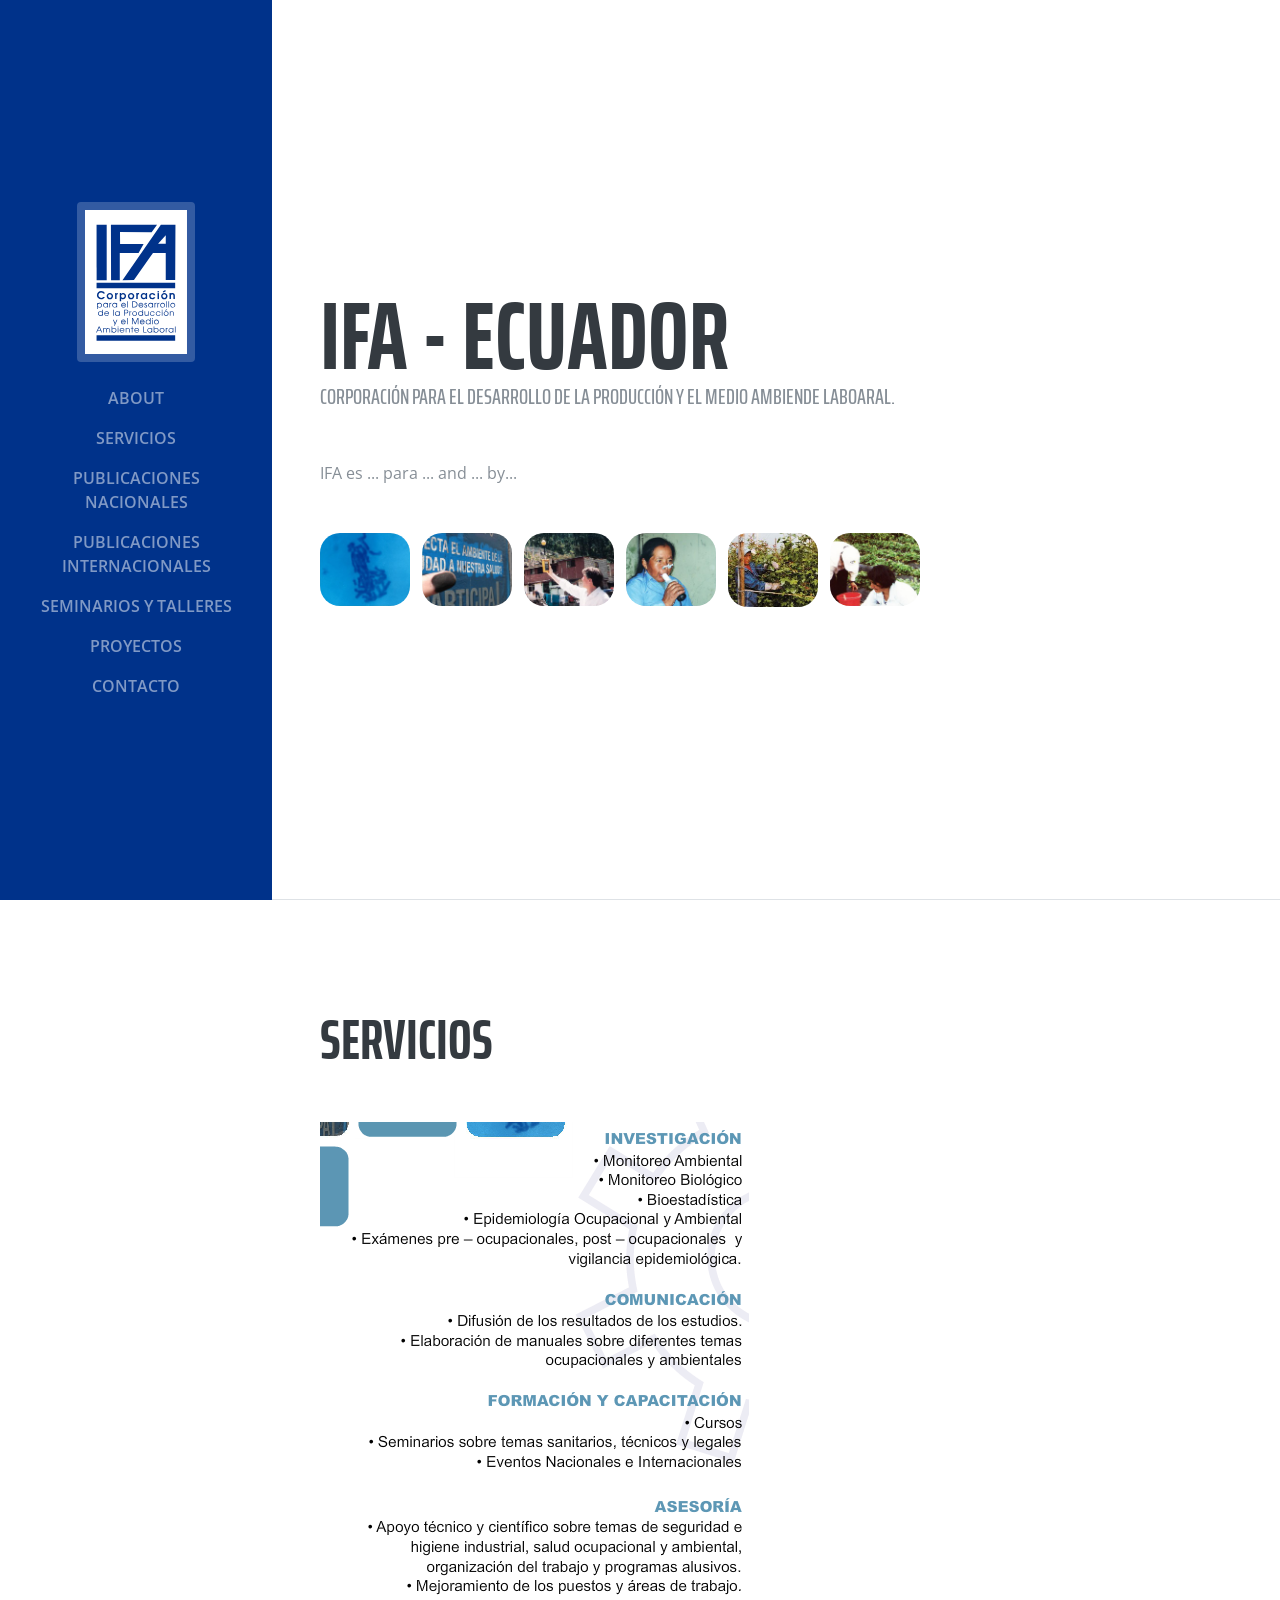
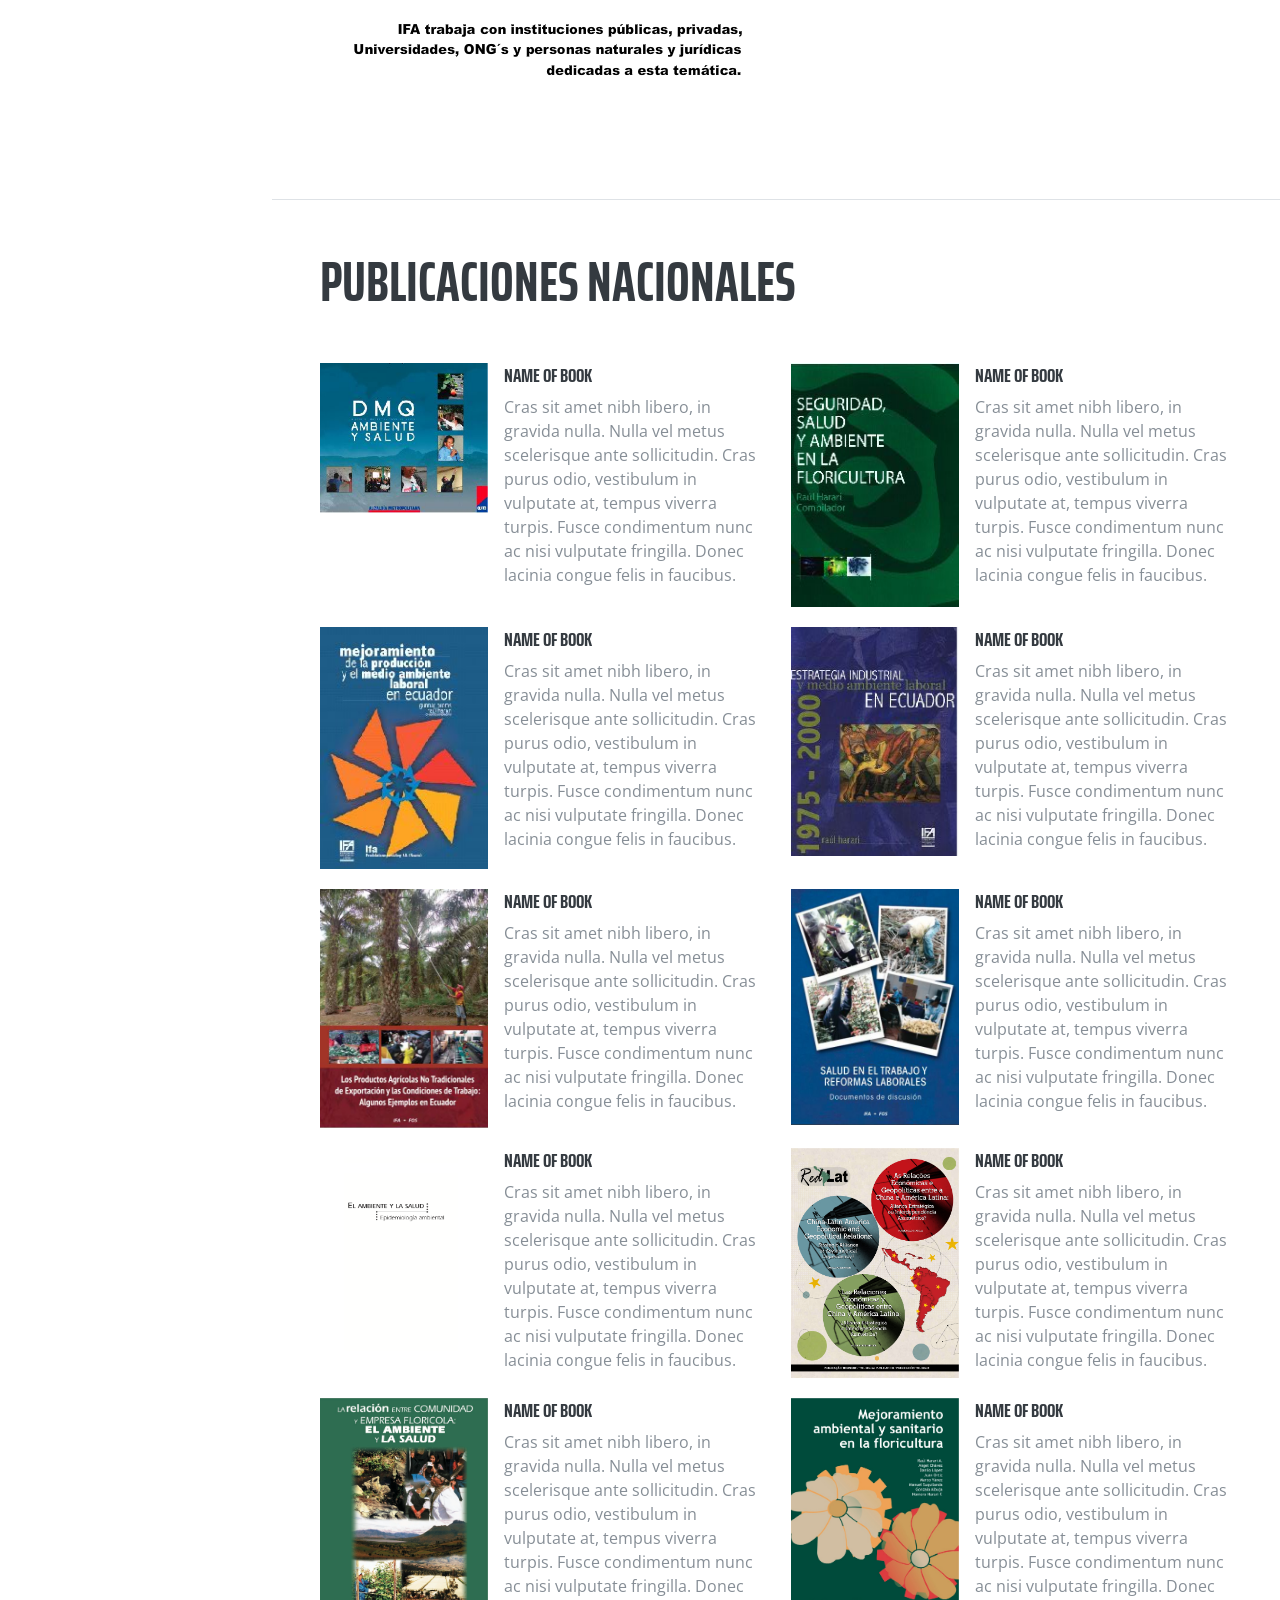
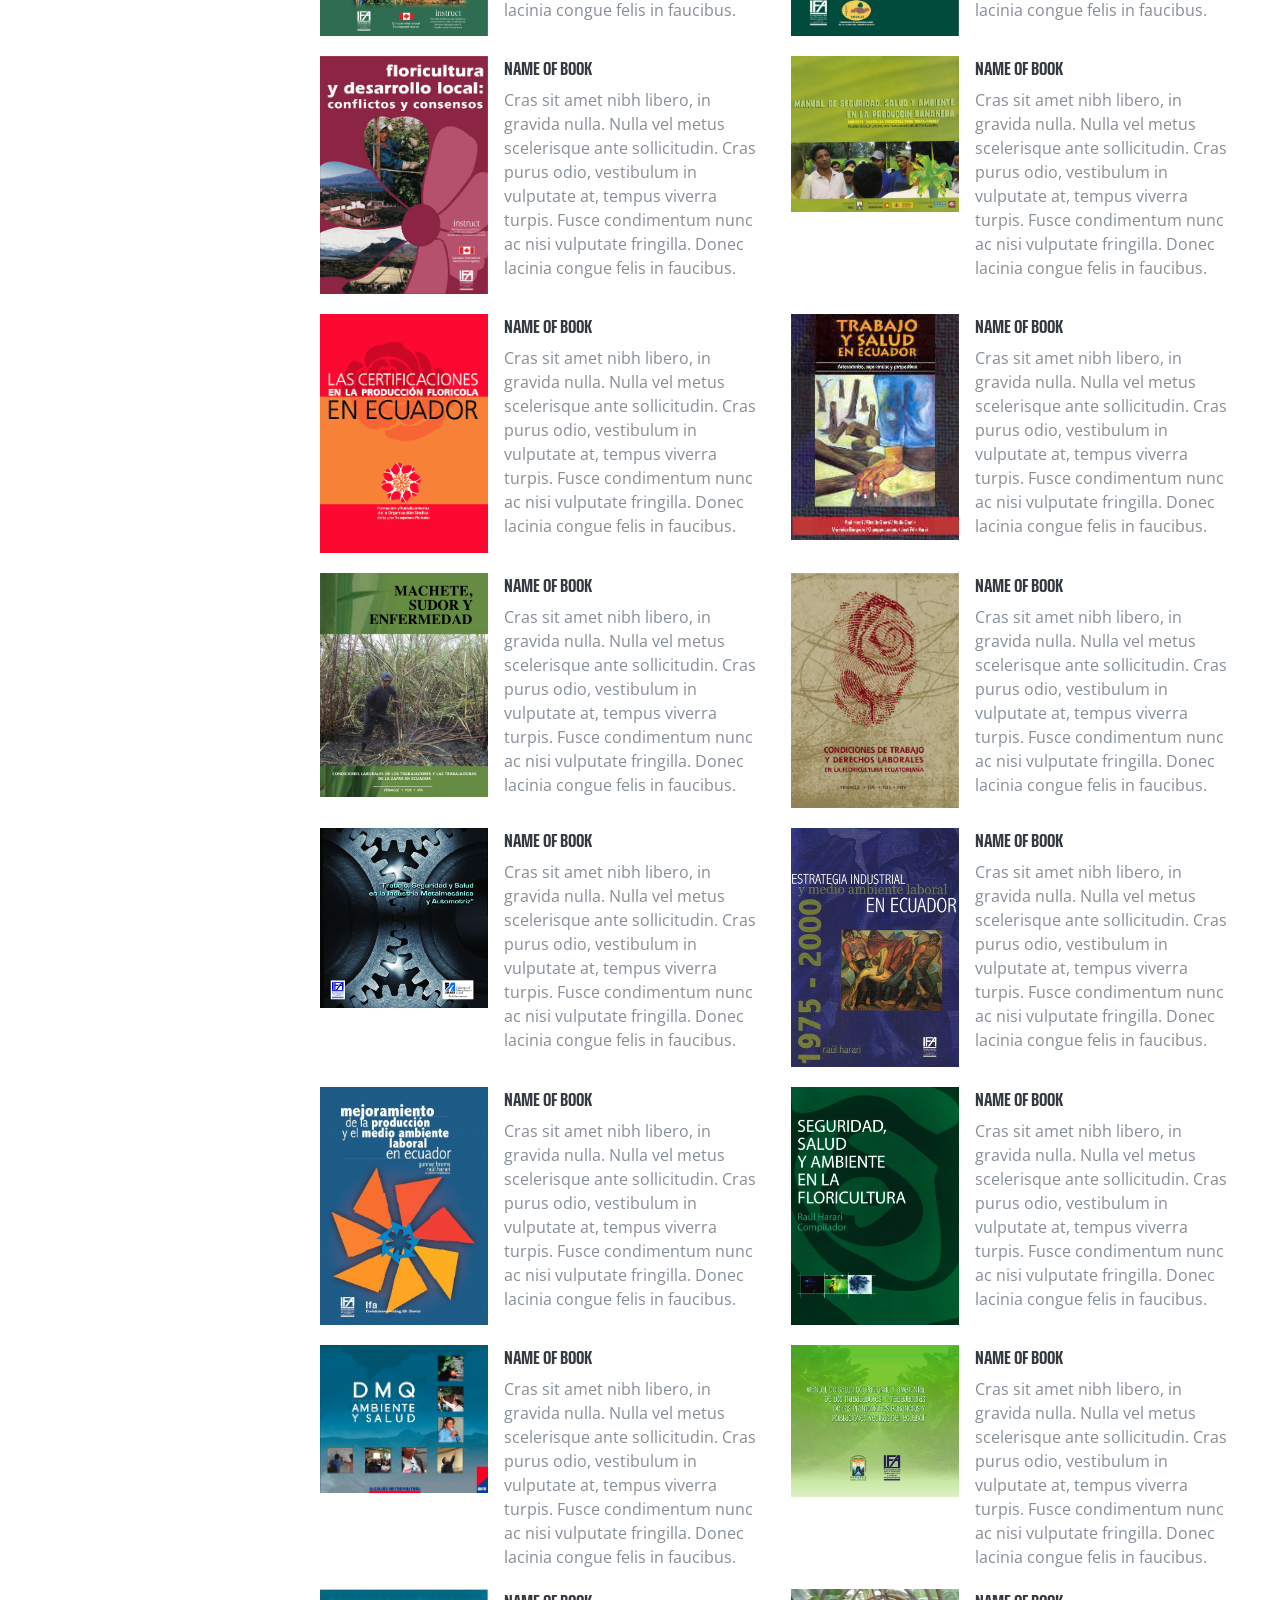
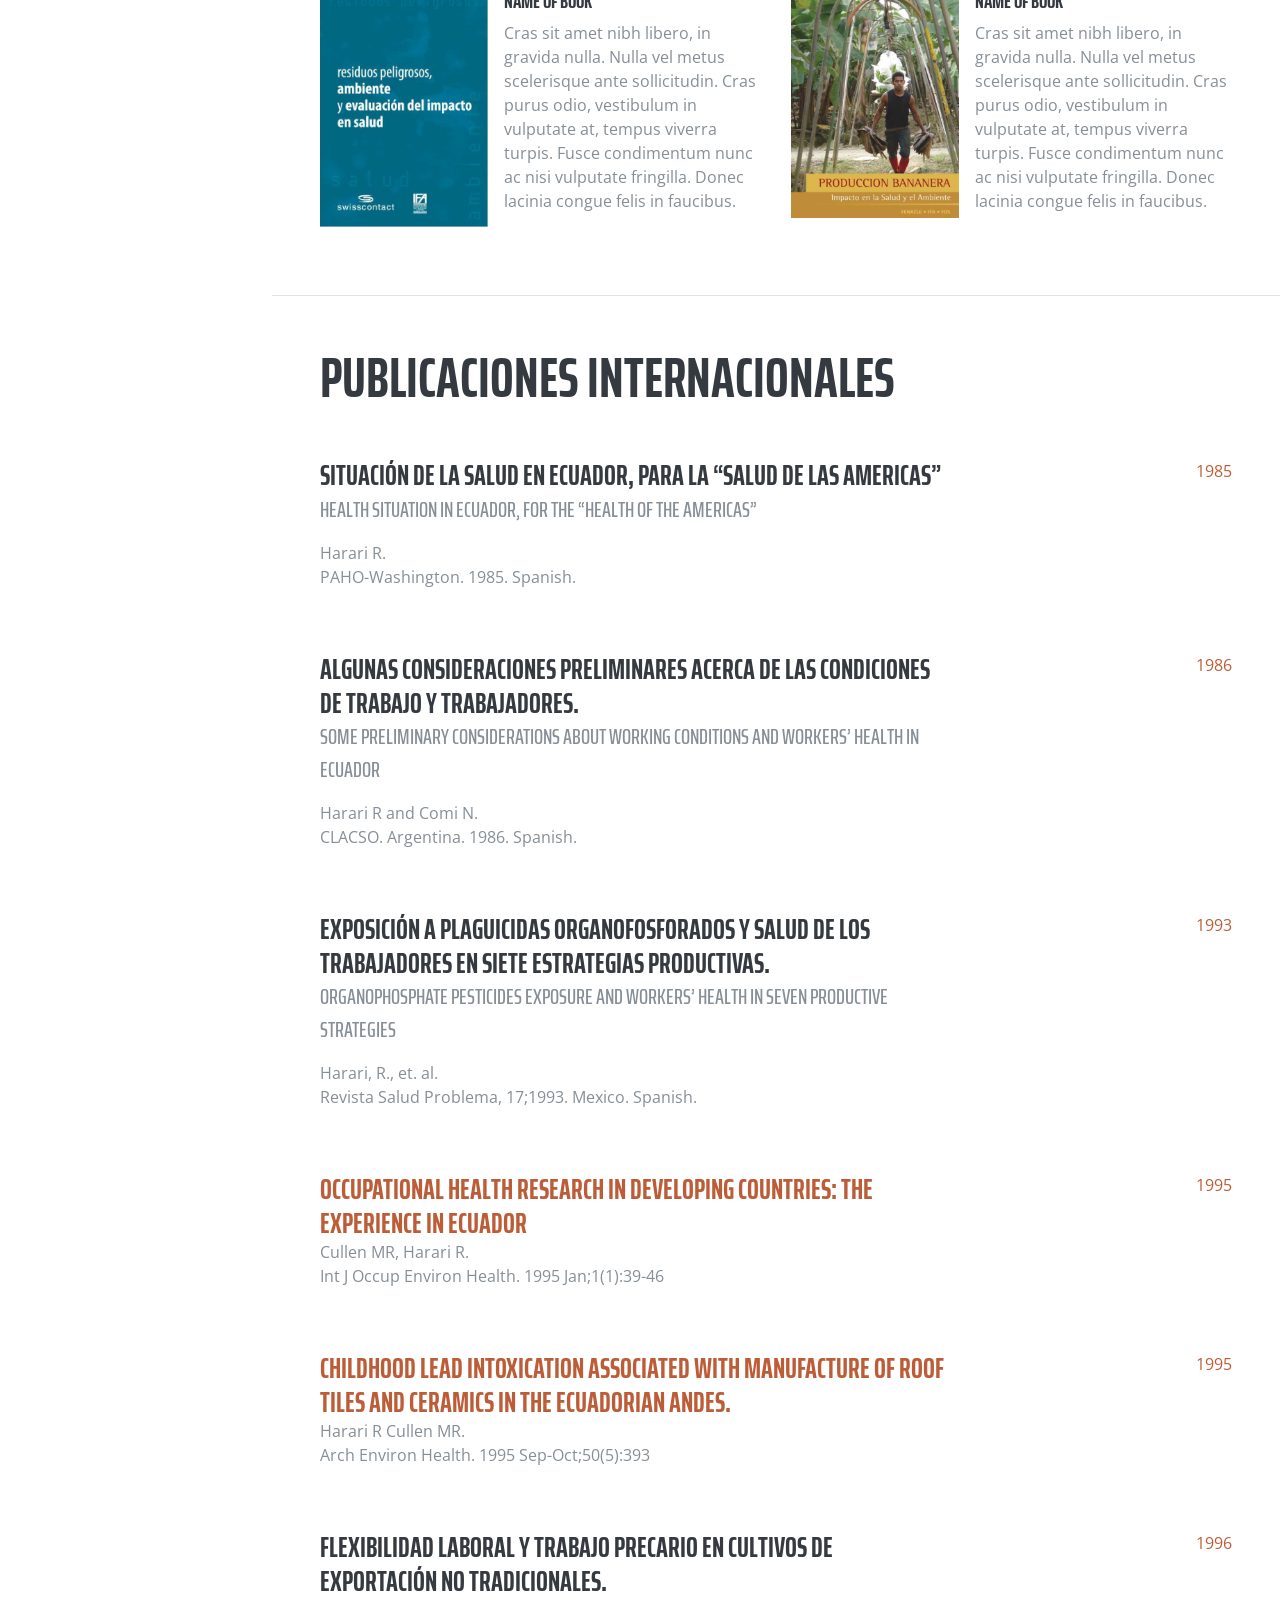
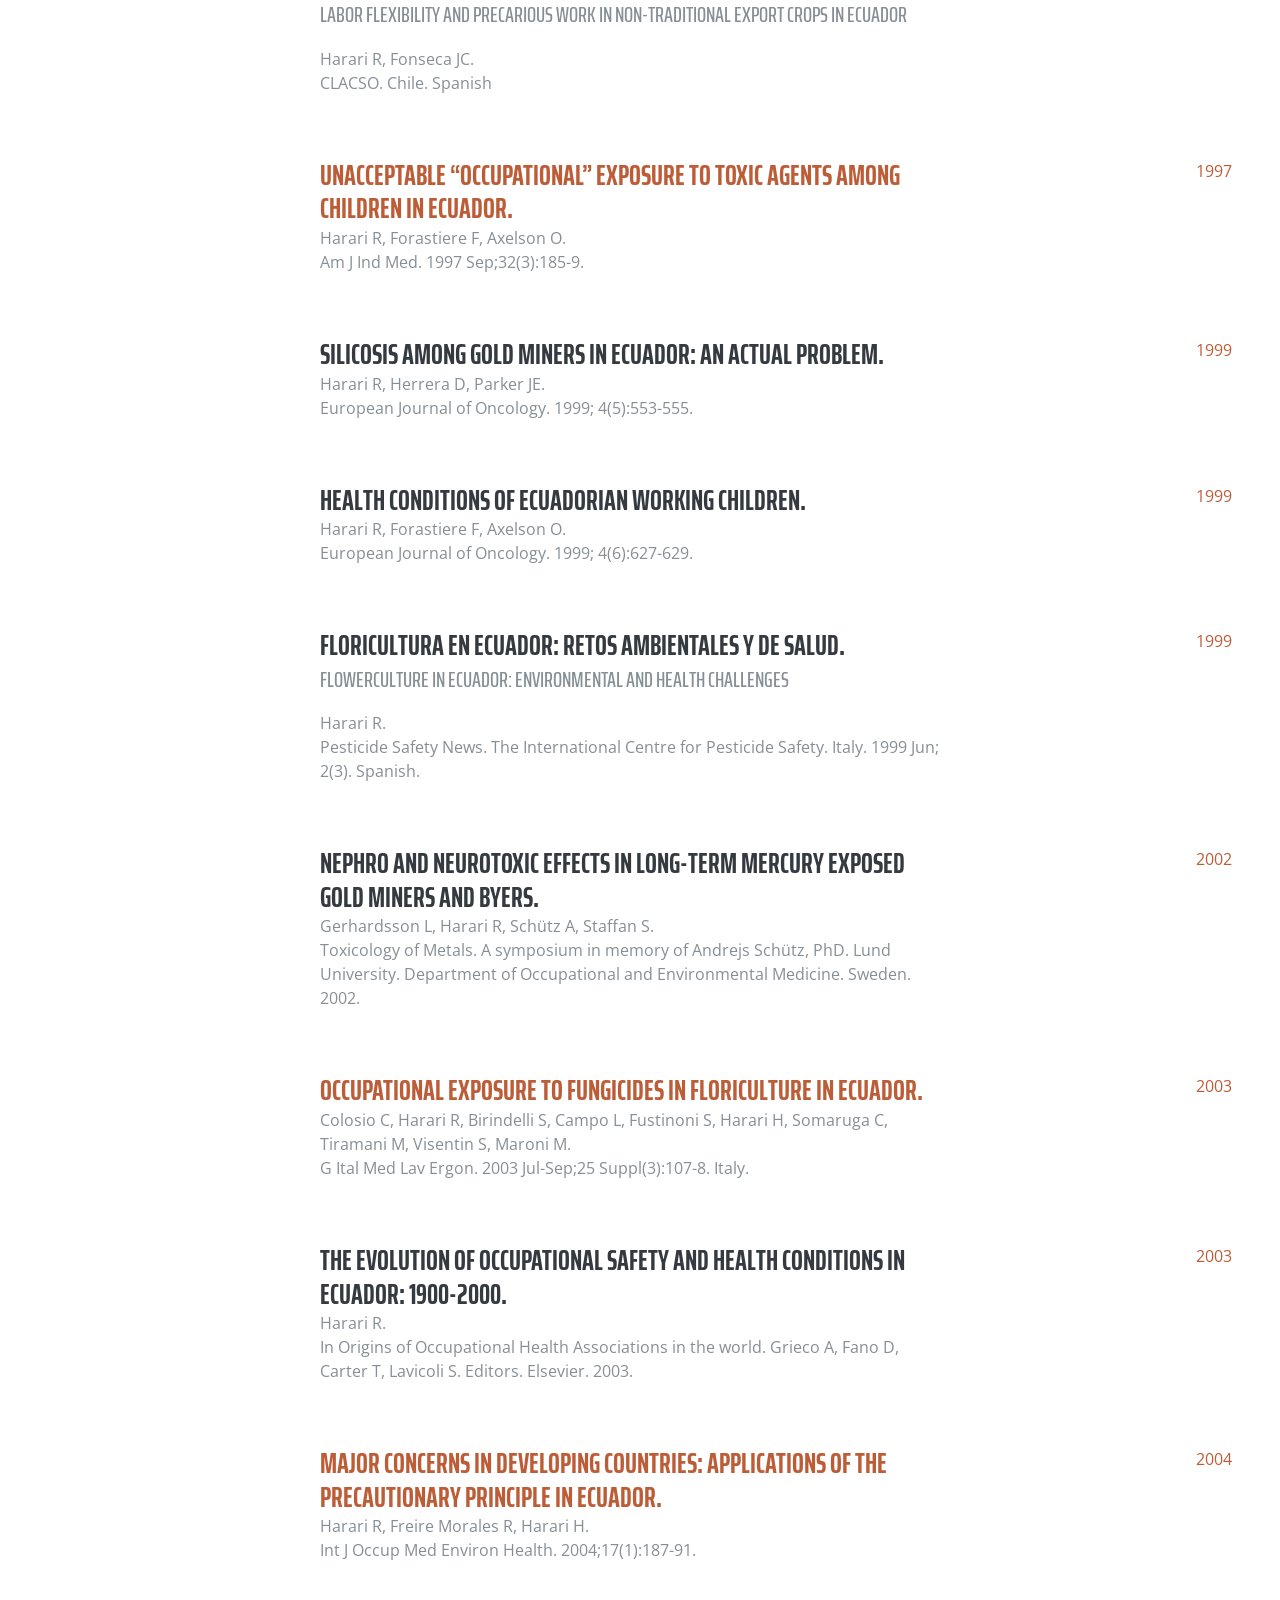
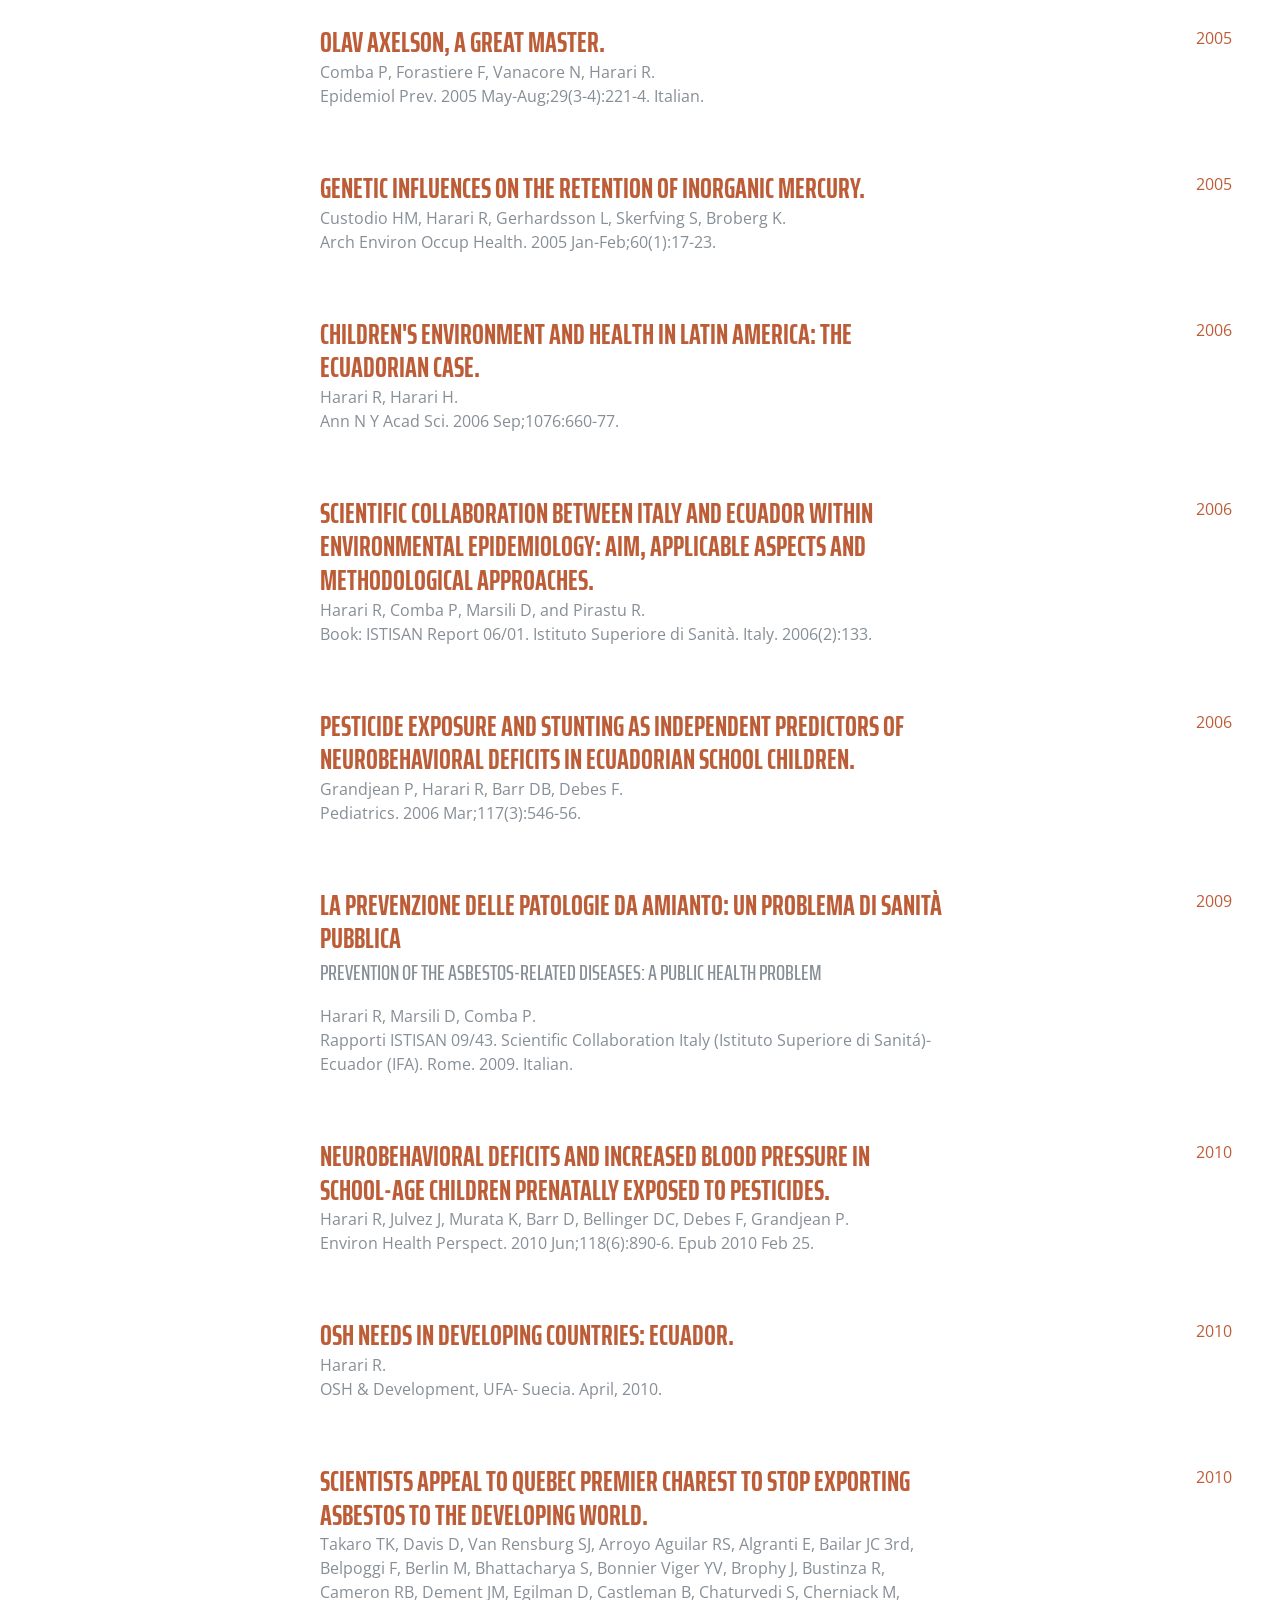
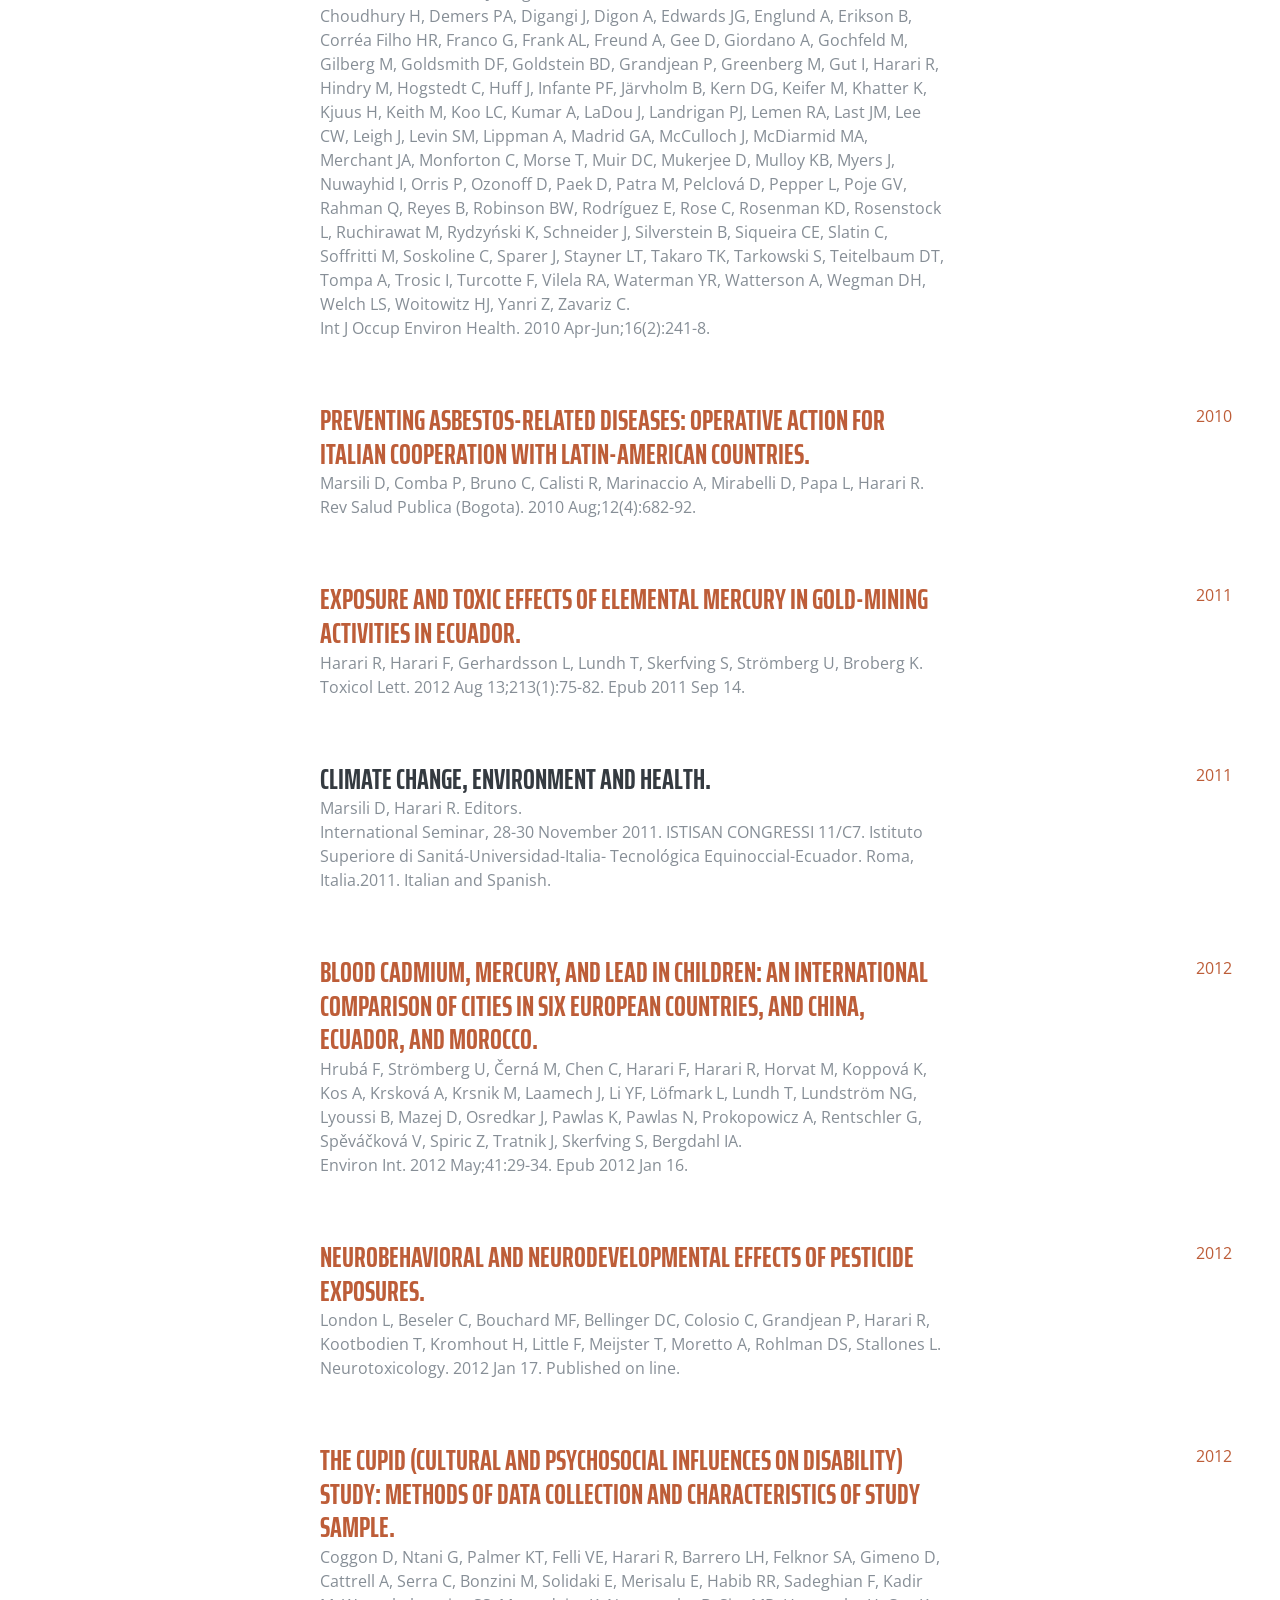
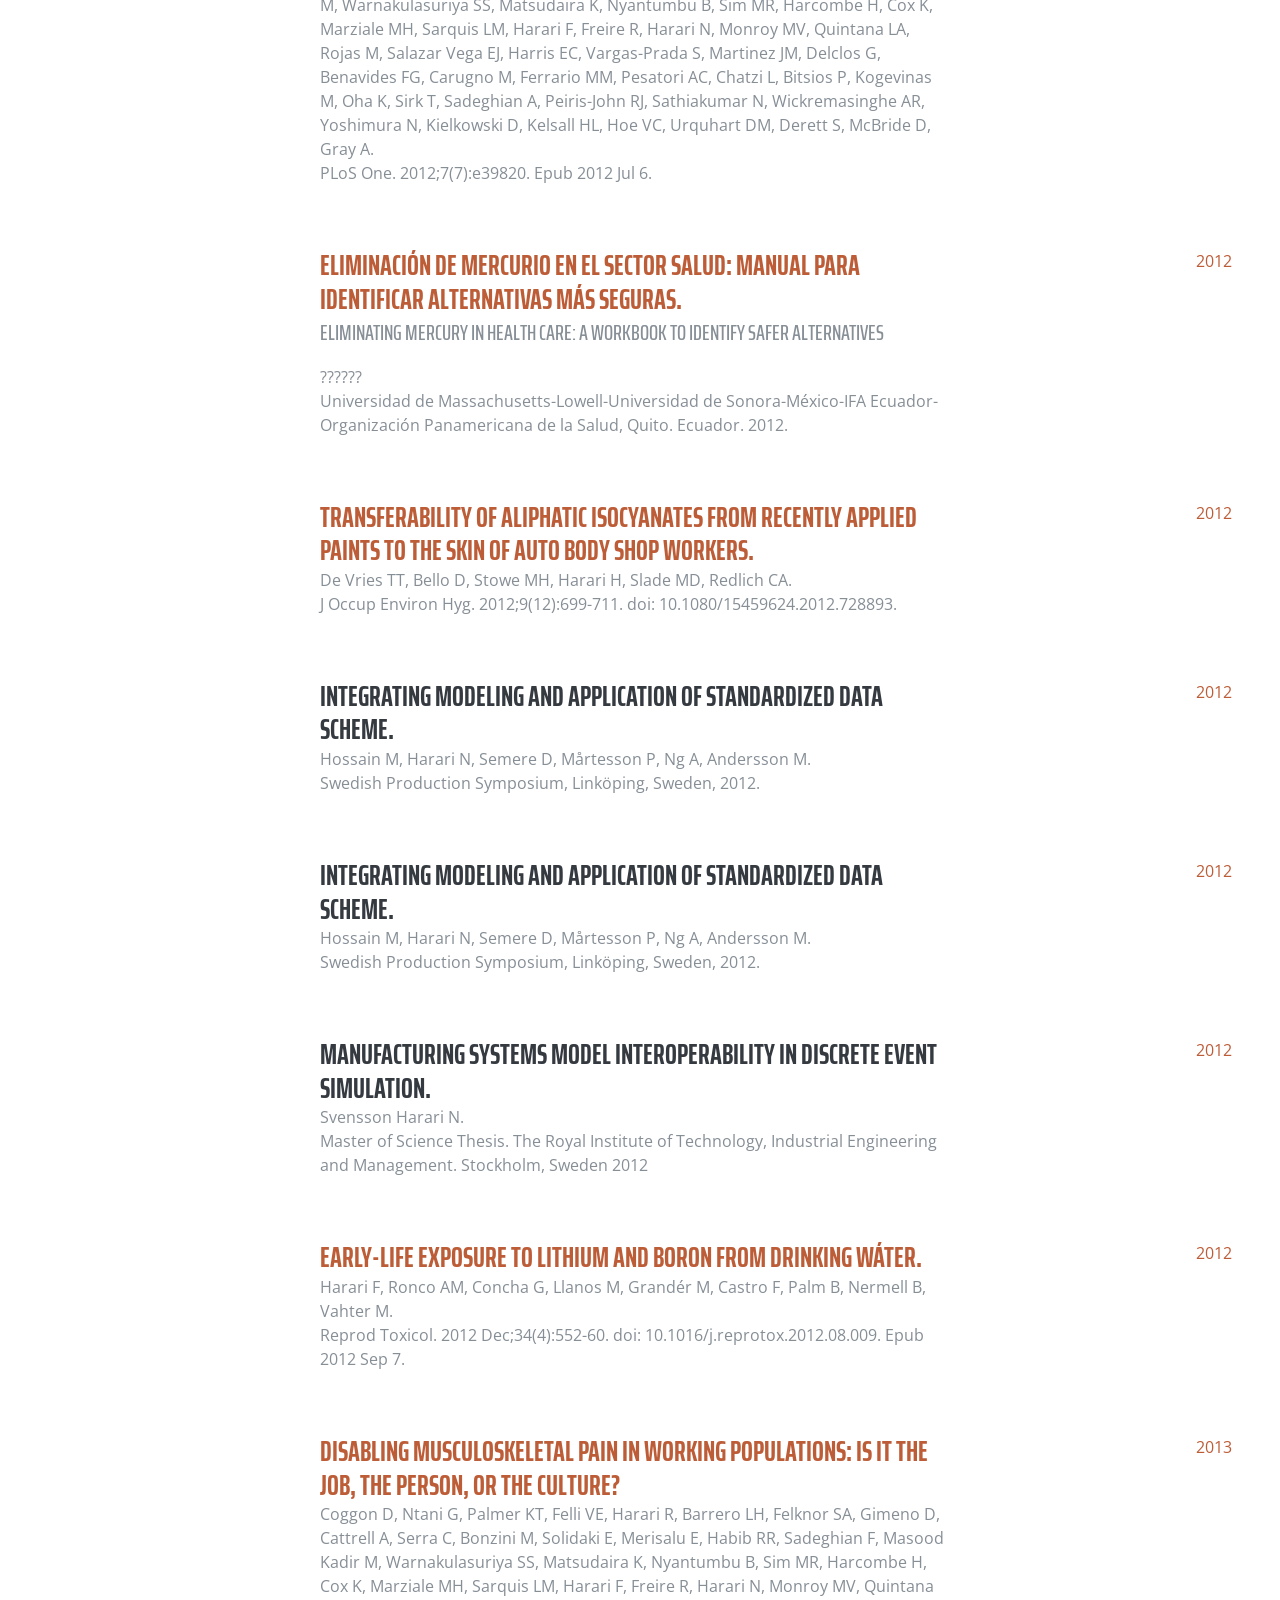
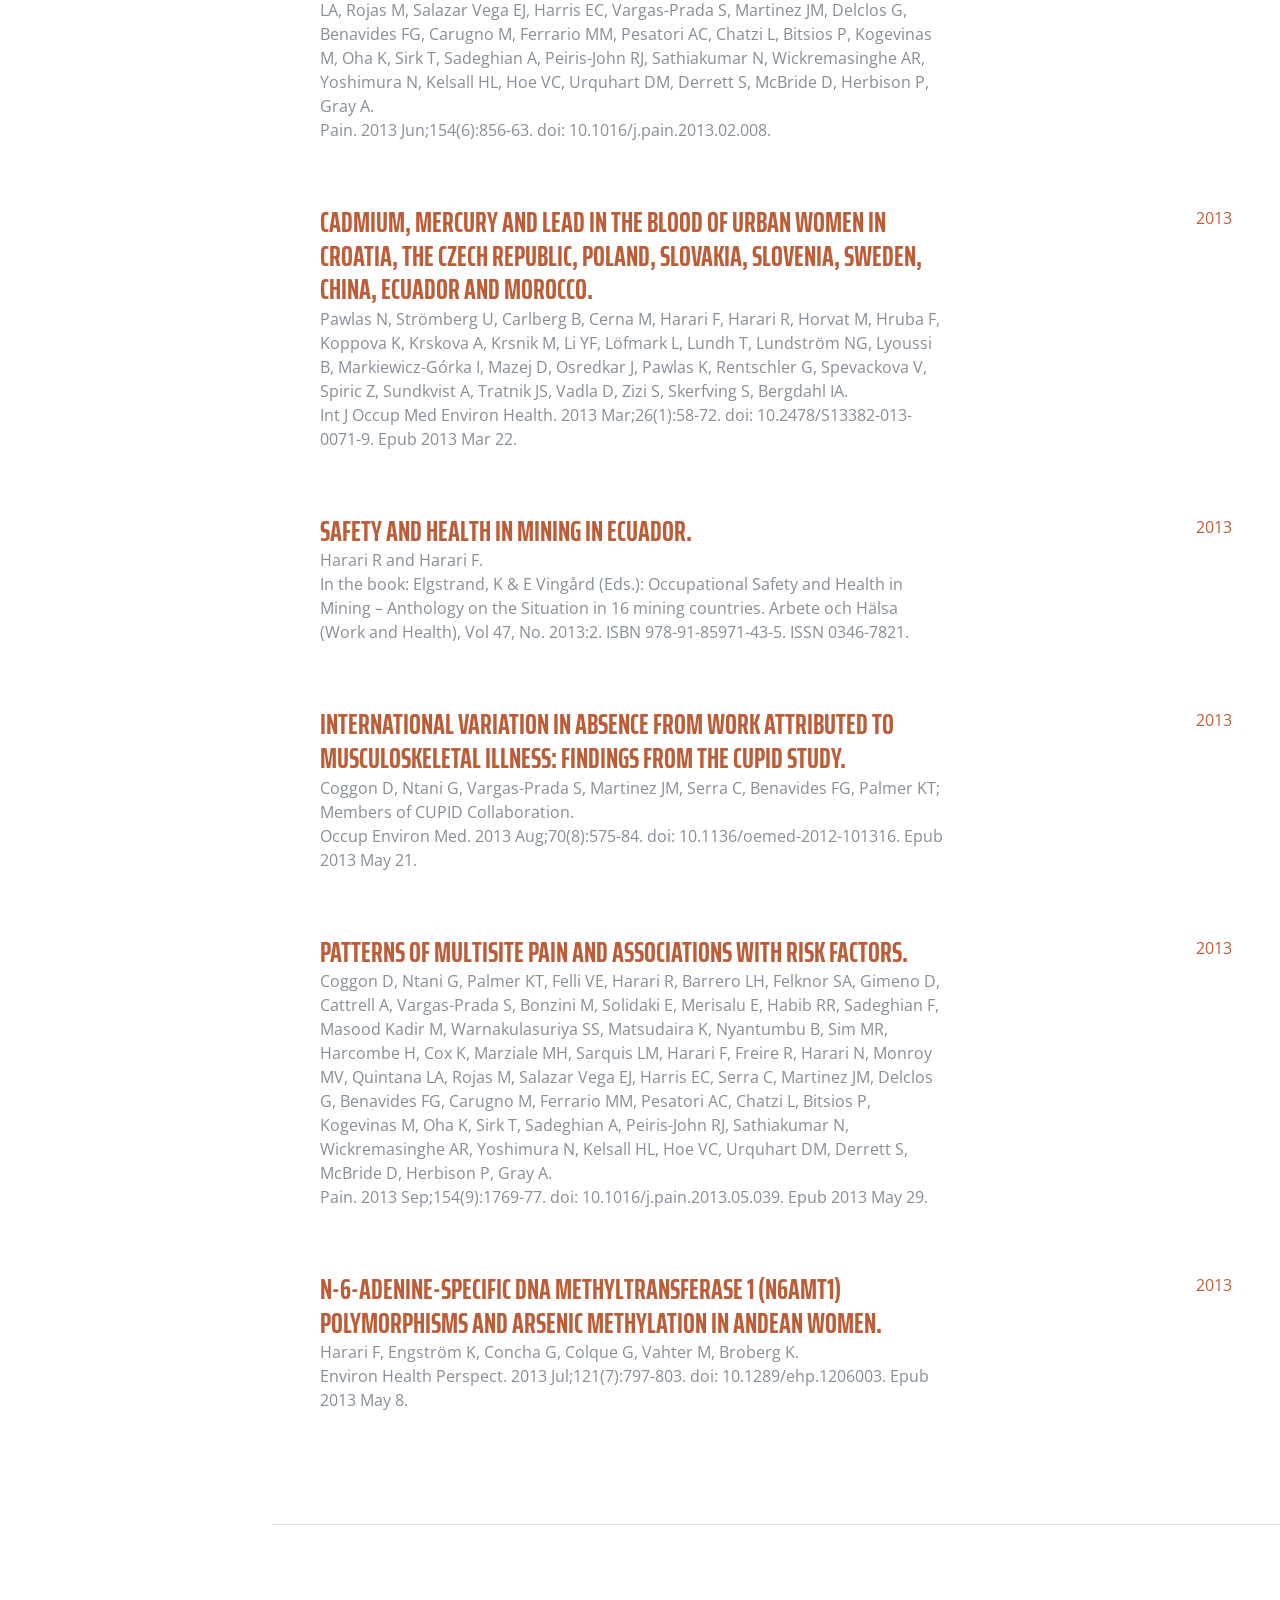
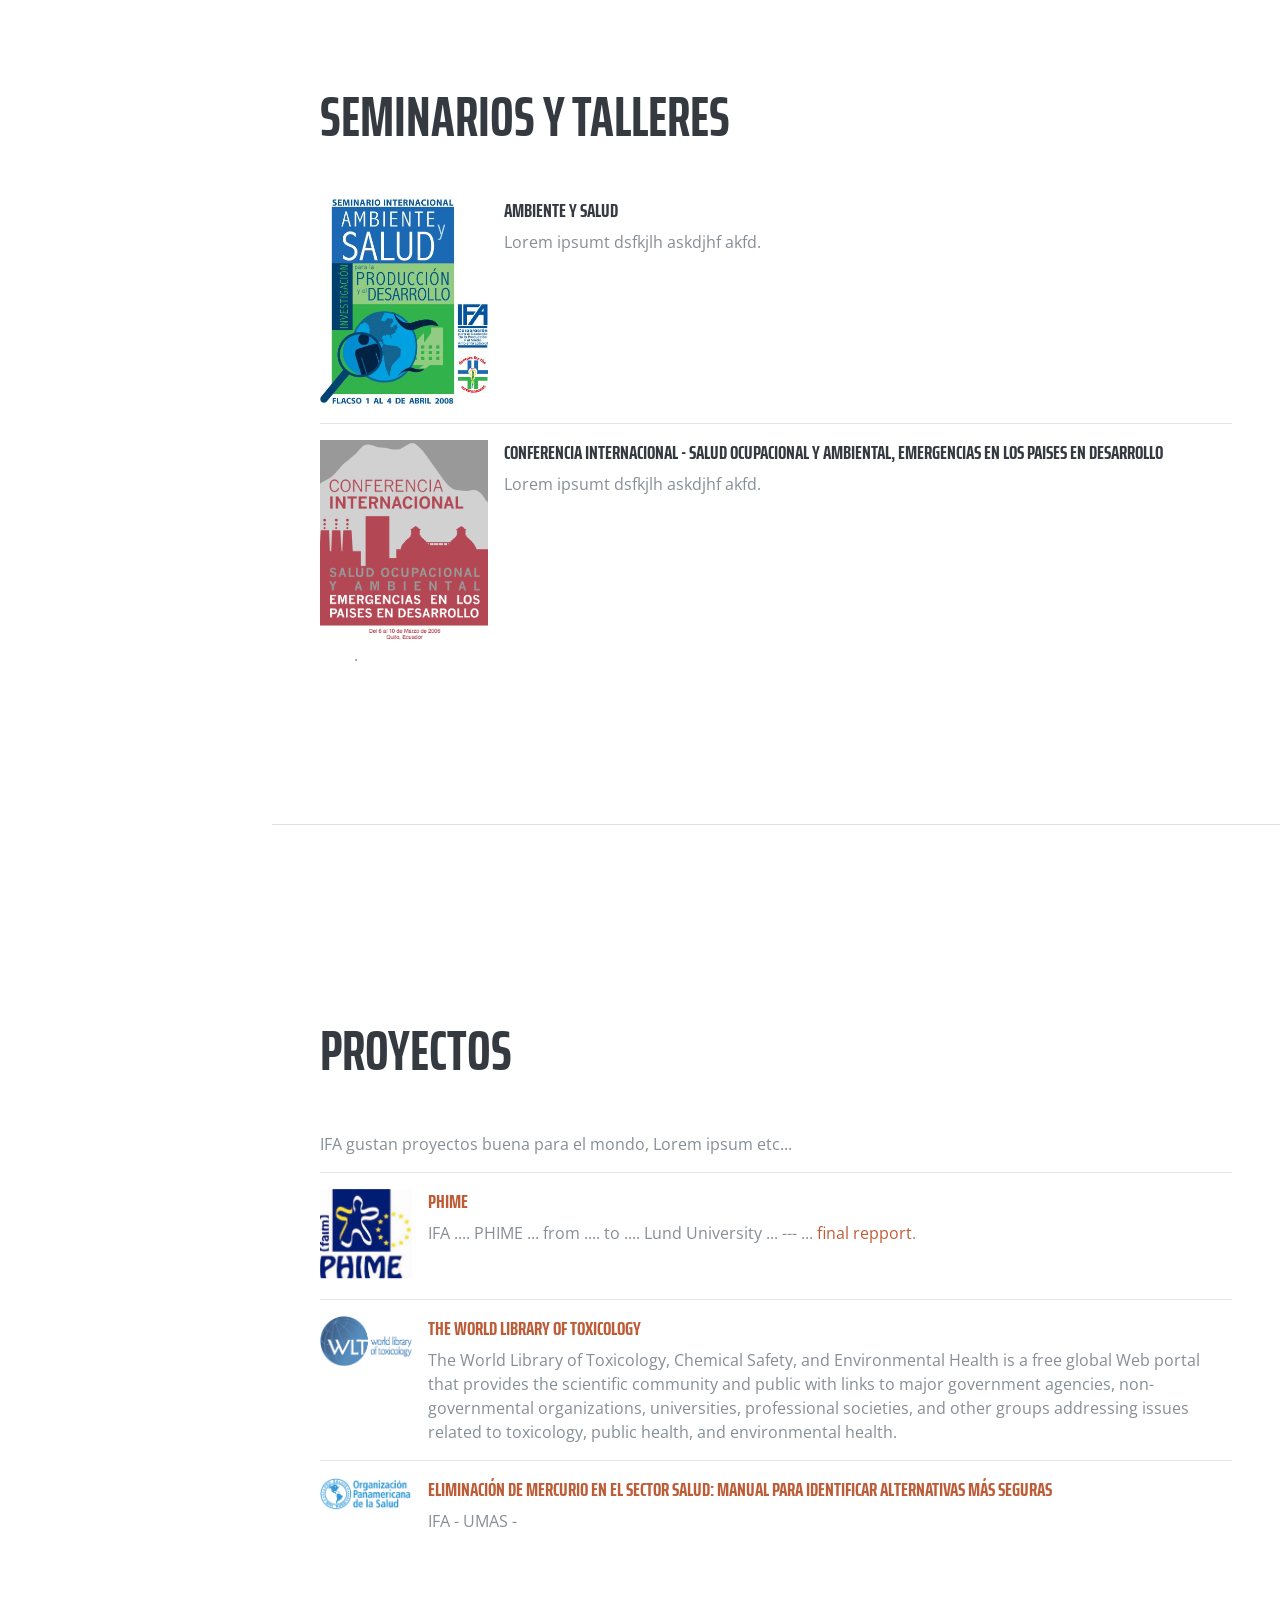
==== commit 19bdd0ed: "Correction de libro 13" ====
--- a/ifa/index.html
+++ b/ifa/index.html
@@ -270,7 +270,7 @@
             </div>
             <div class="col-md-6 col-sm-12">
               <div class="media book">
-                <img class="mr-3 book" src="img/libros/13.jpg" alt="Name of book">
+                <img class="mr-3 book" src="img/libros/13.png" alt="Name of book">
                 <div class="media-body">
                   <h5 class="mt-0">Name of book</h5>
                   Cras sit amet nibh libero, in gravida nulla. Nulla vel metus scelerisque ante sollicitudin. Cras purus odio, vestibulum in vulputate at, tempus viverra turpis. Fusce condimentum nunc ac nisi vulputate fringilla. Donec lacinia congue felis in faucibus.
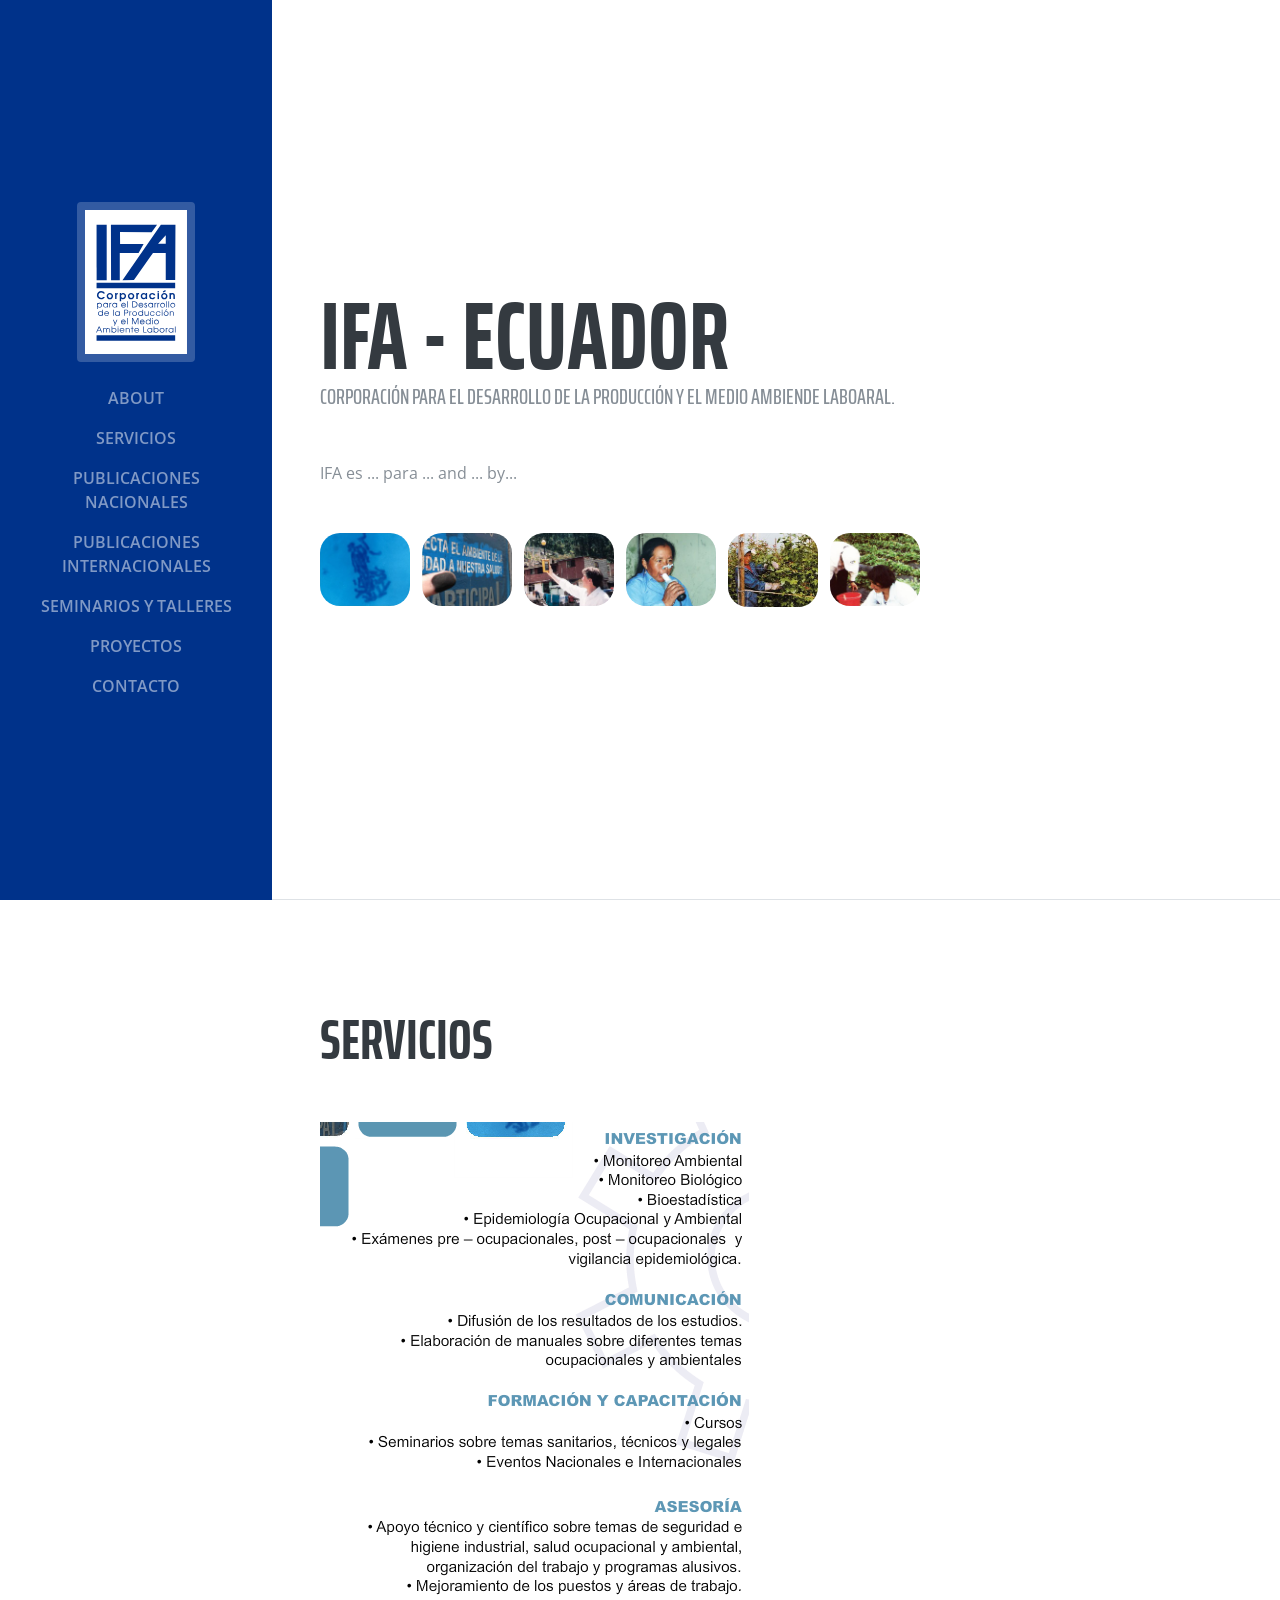
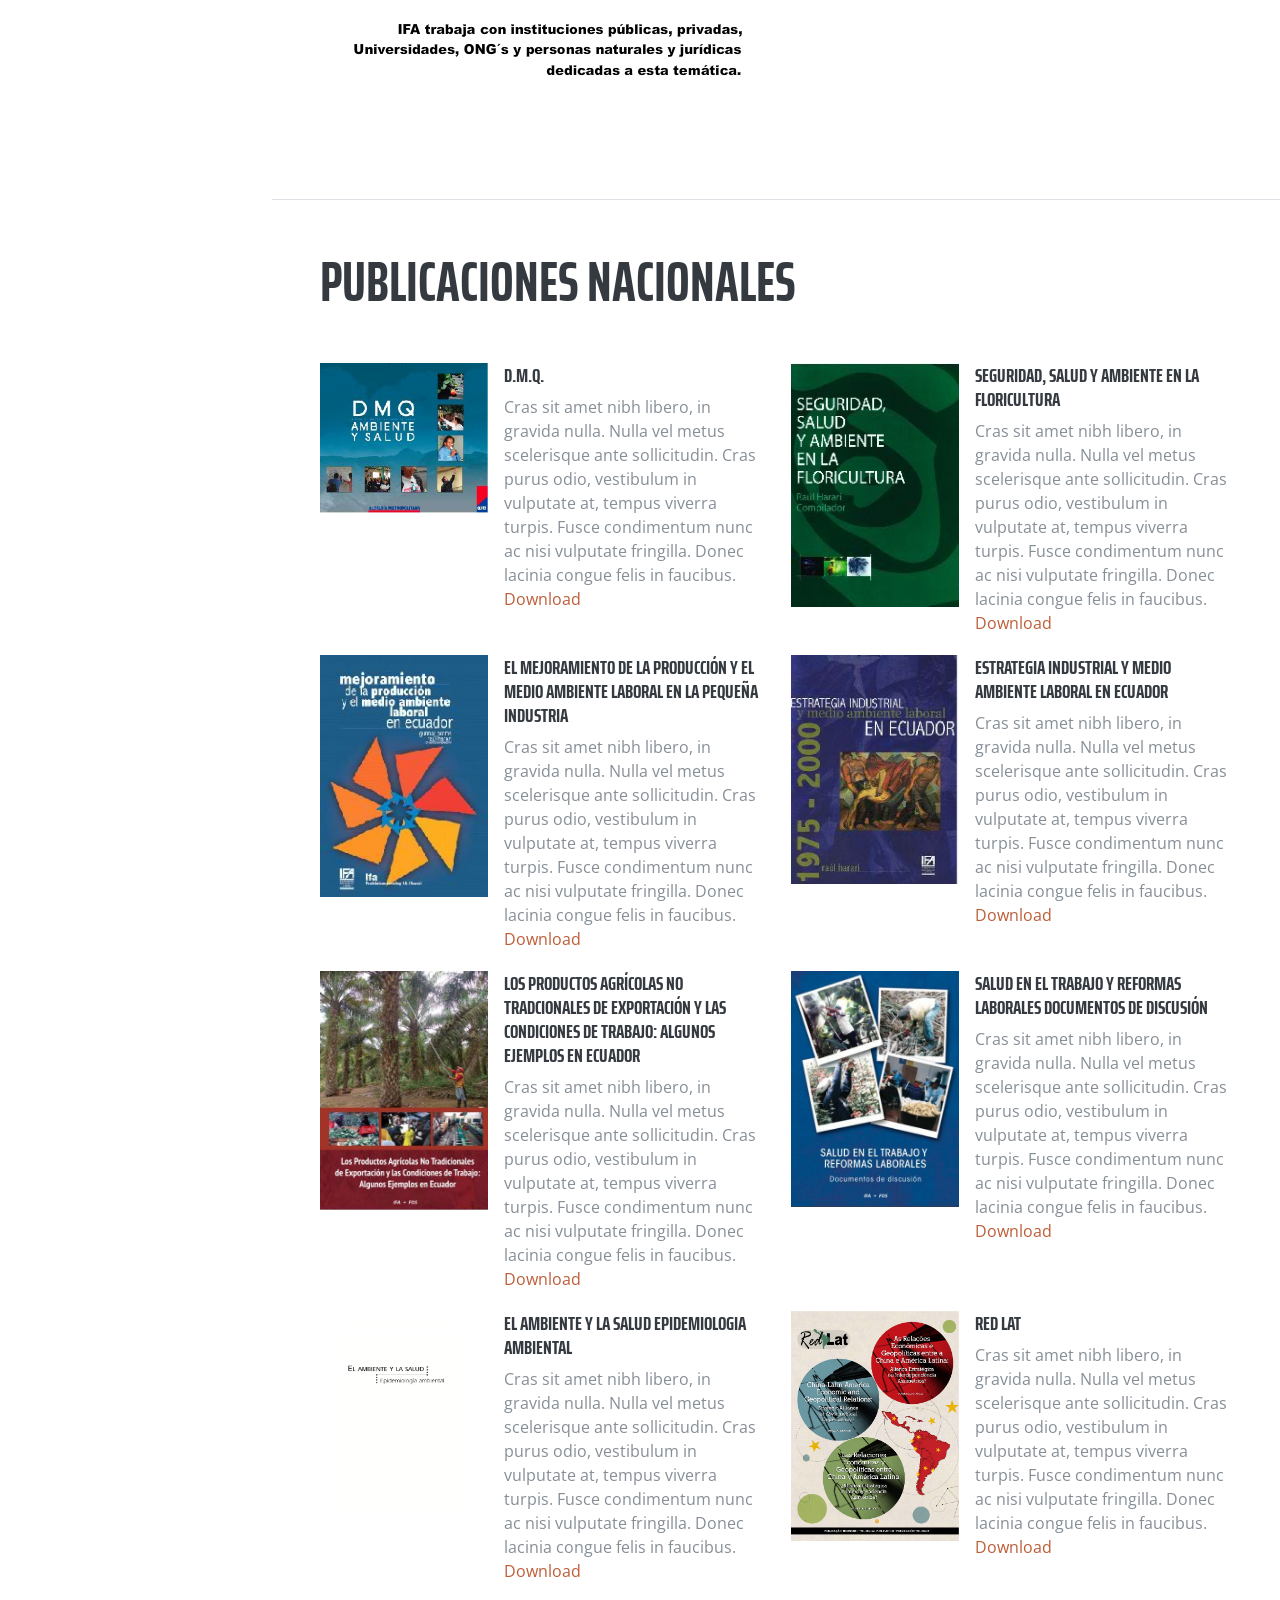
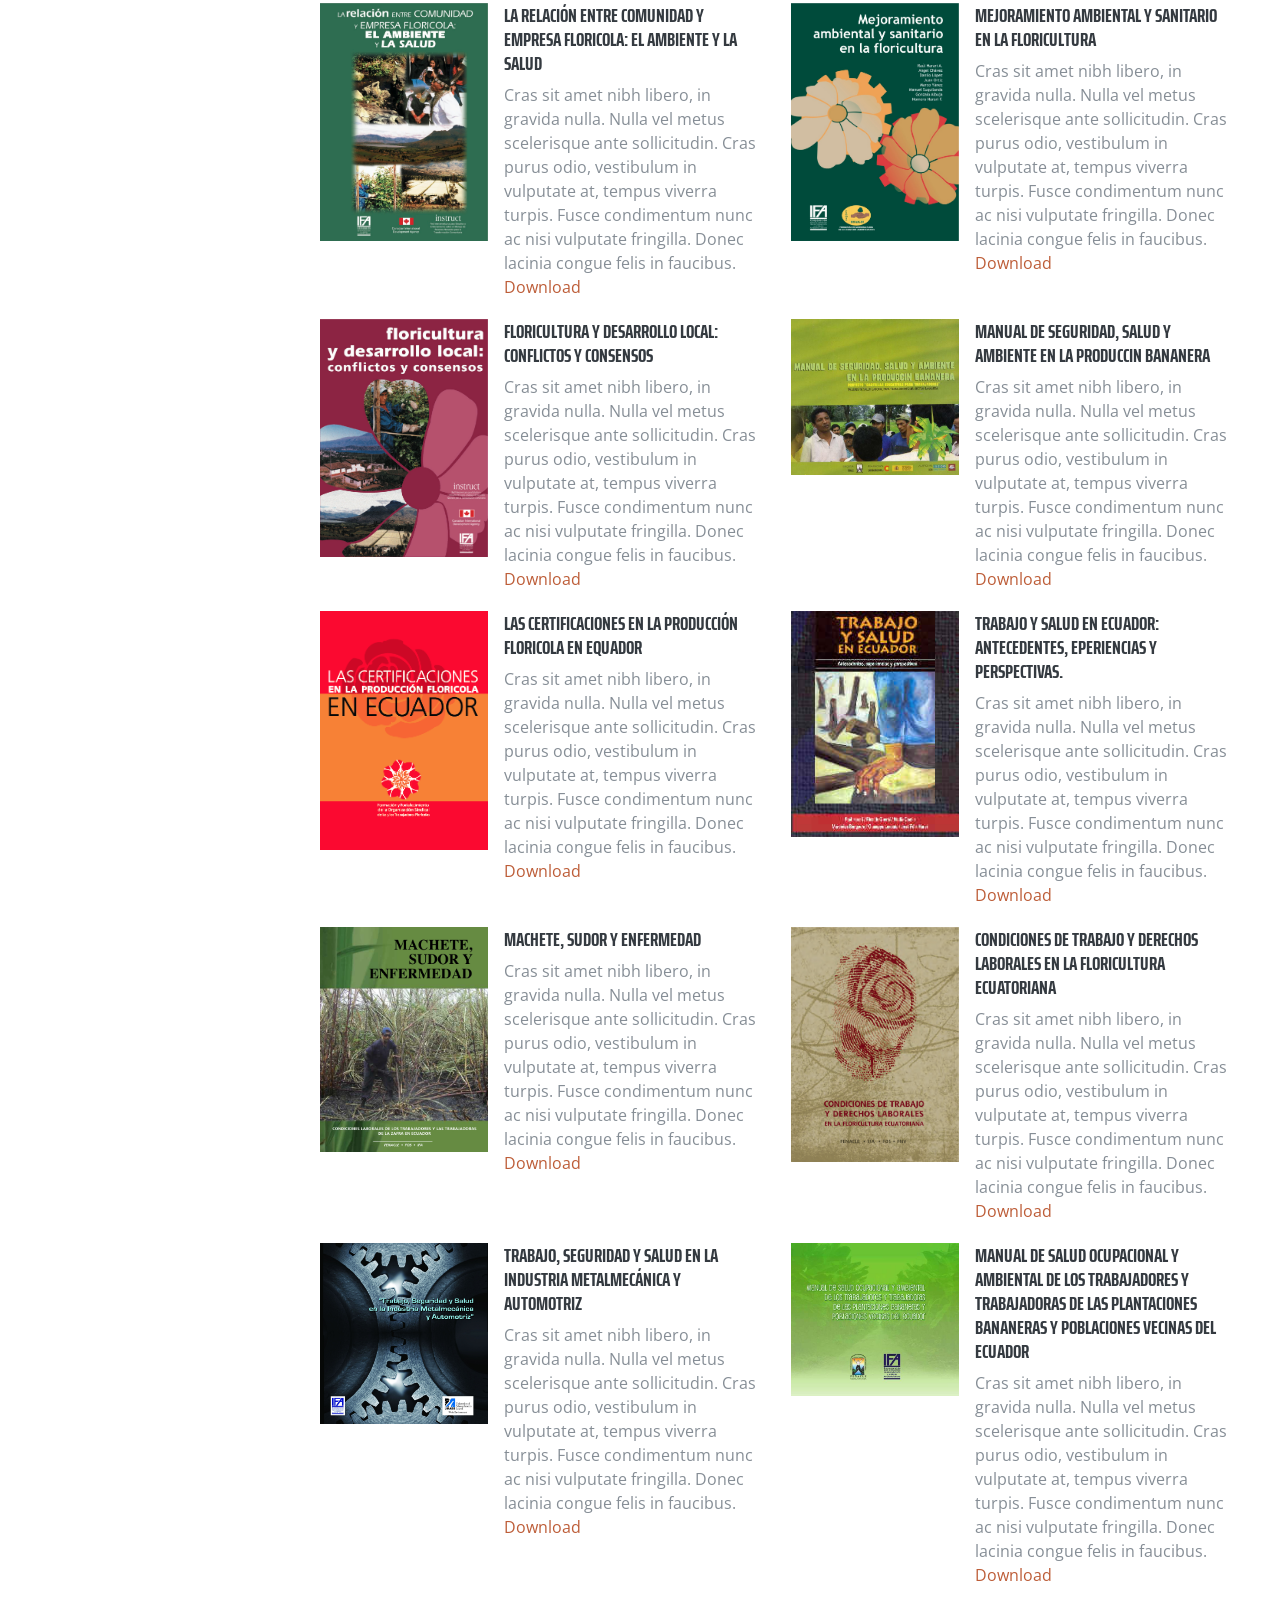
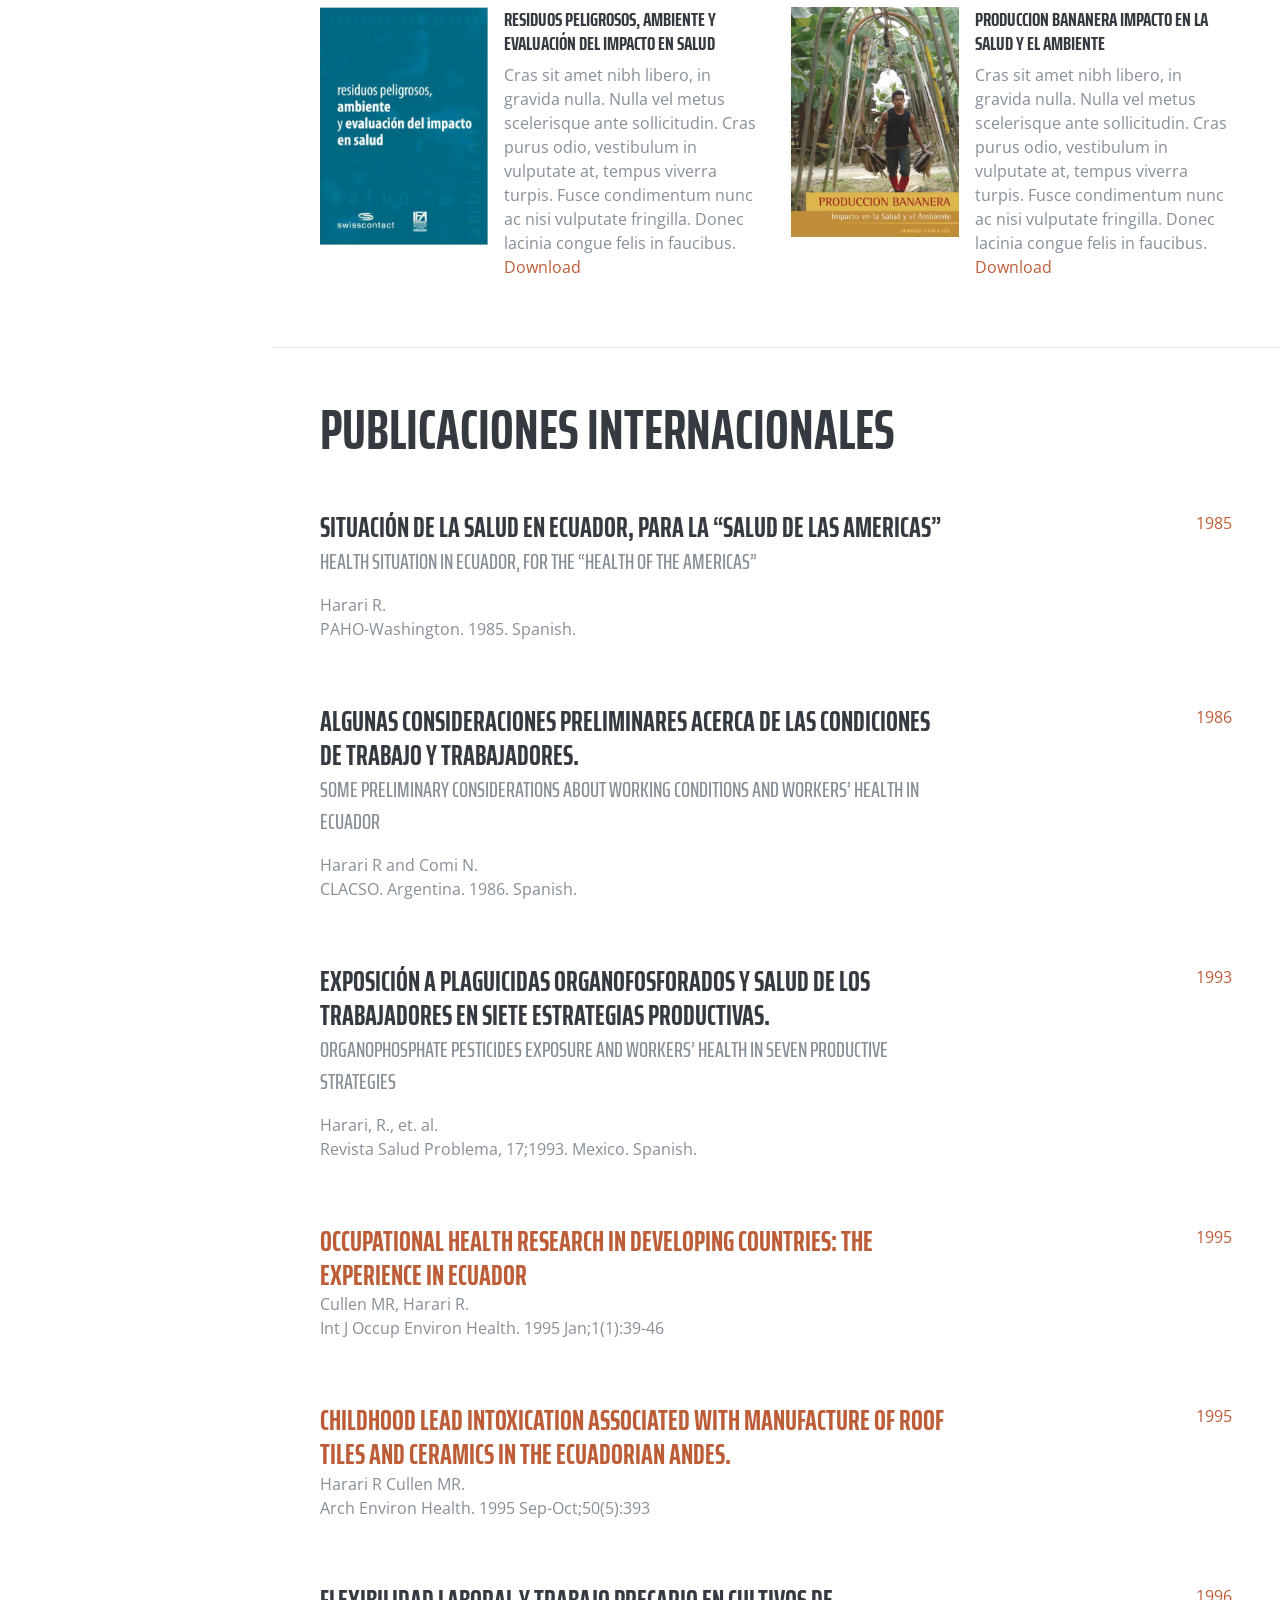
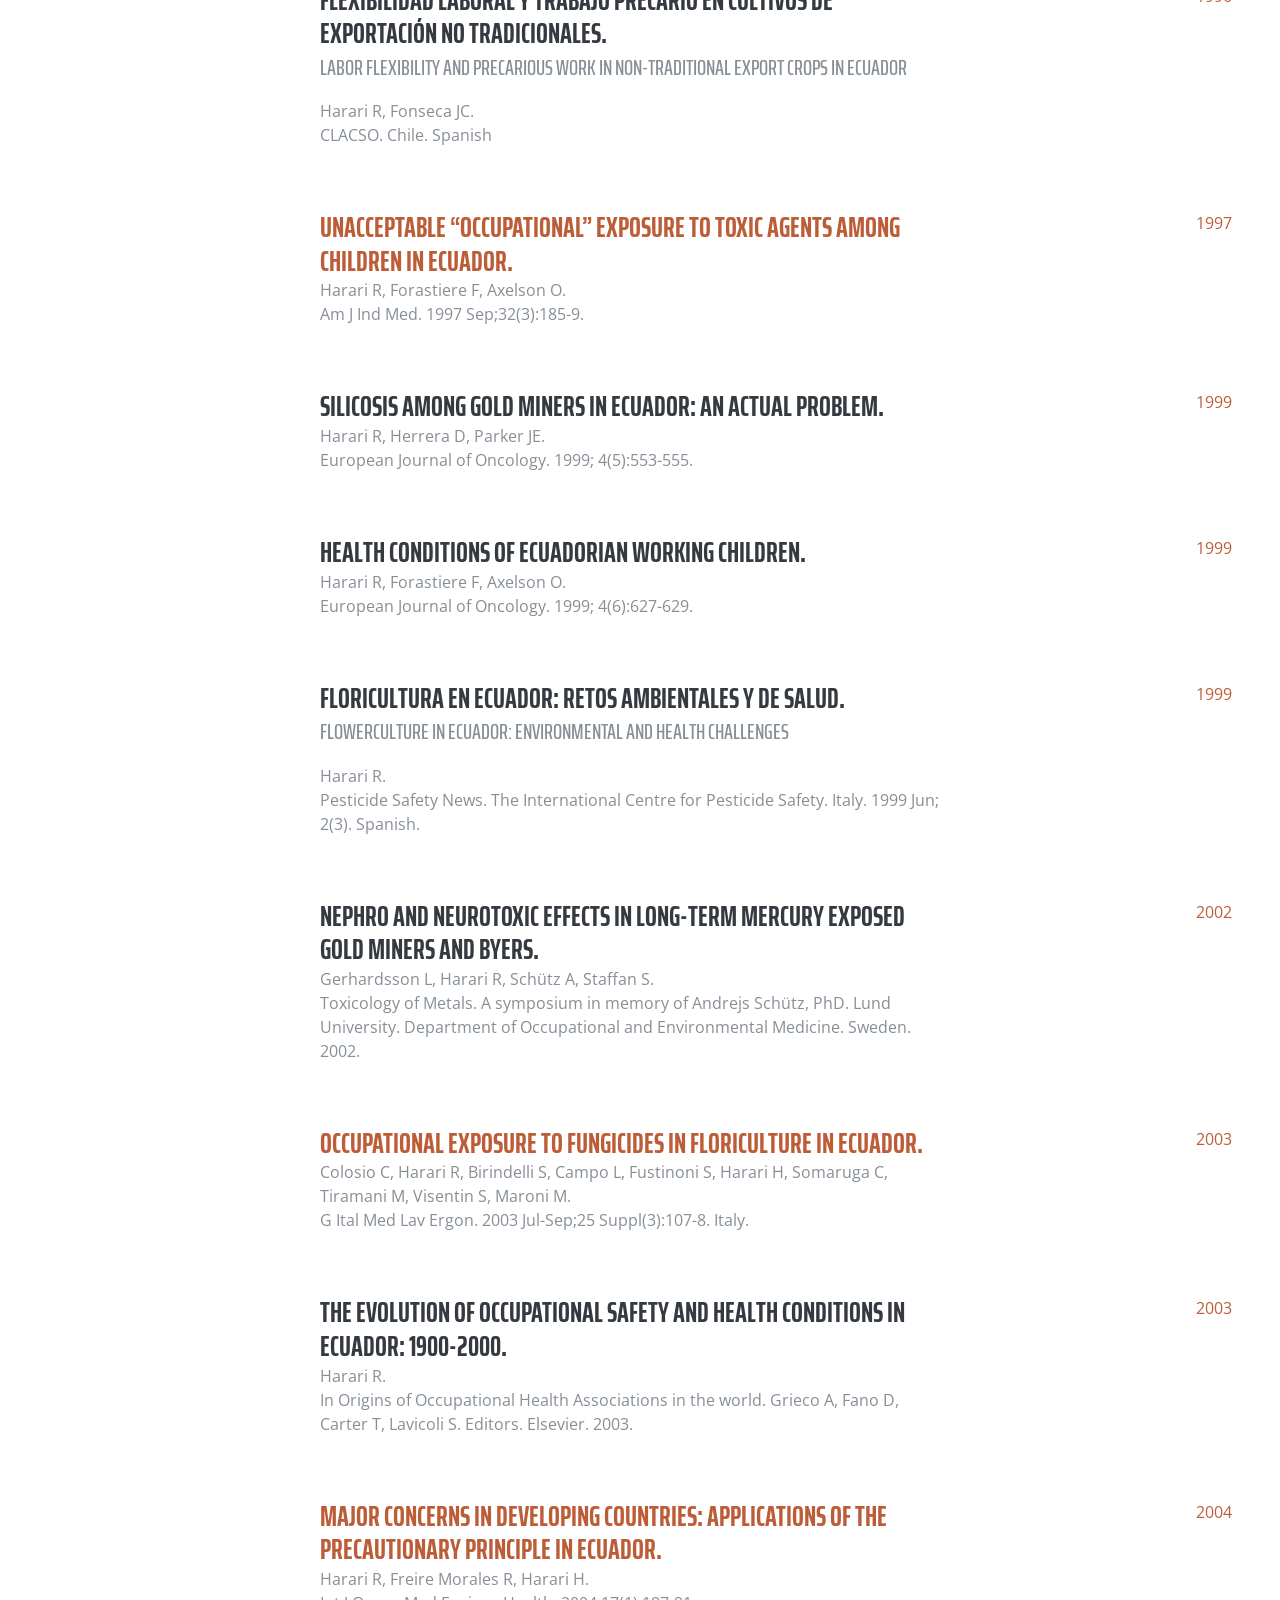
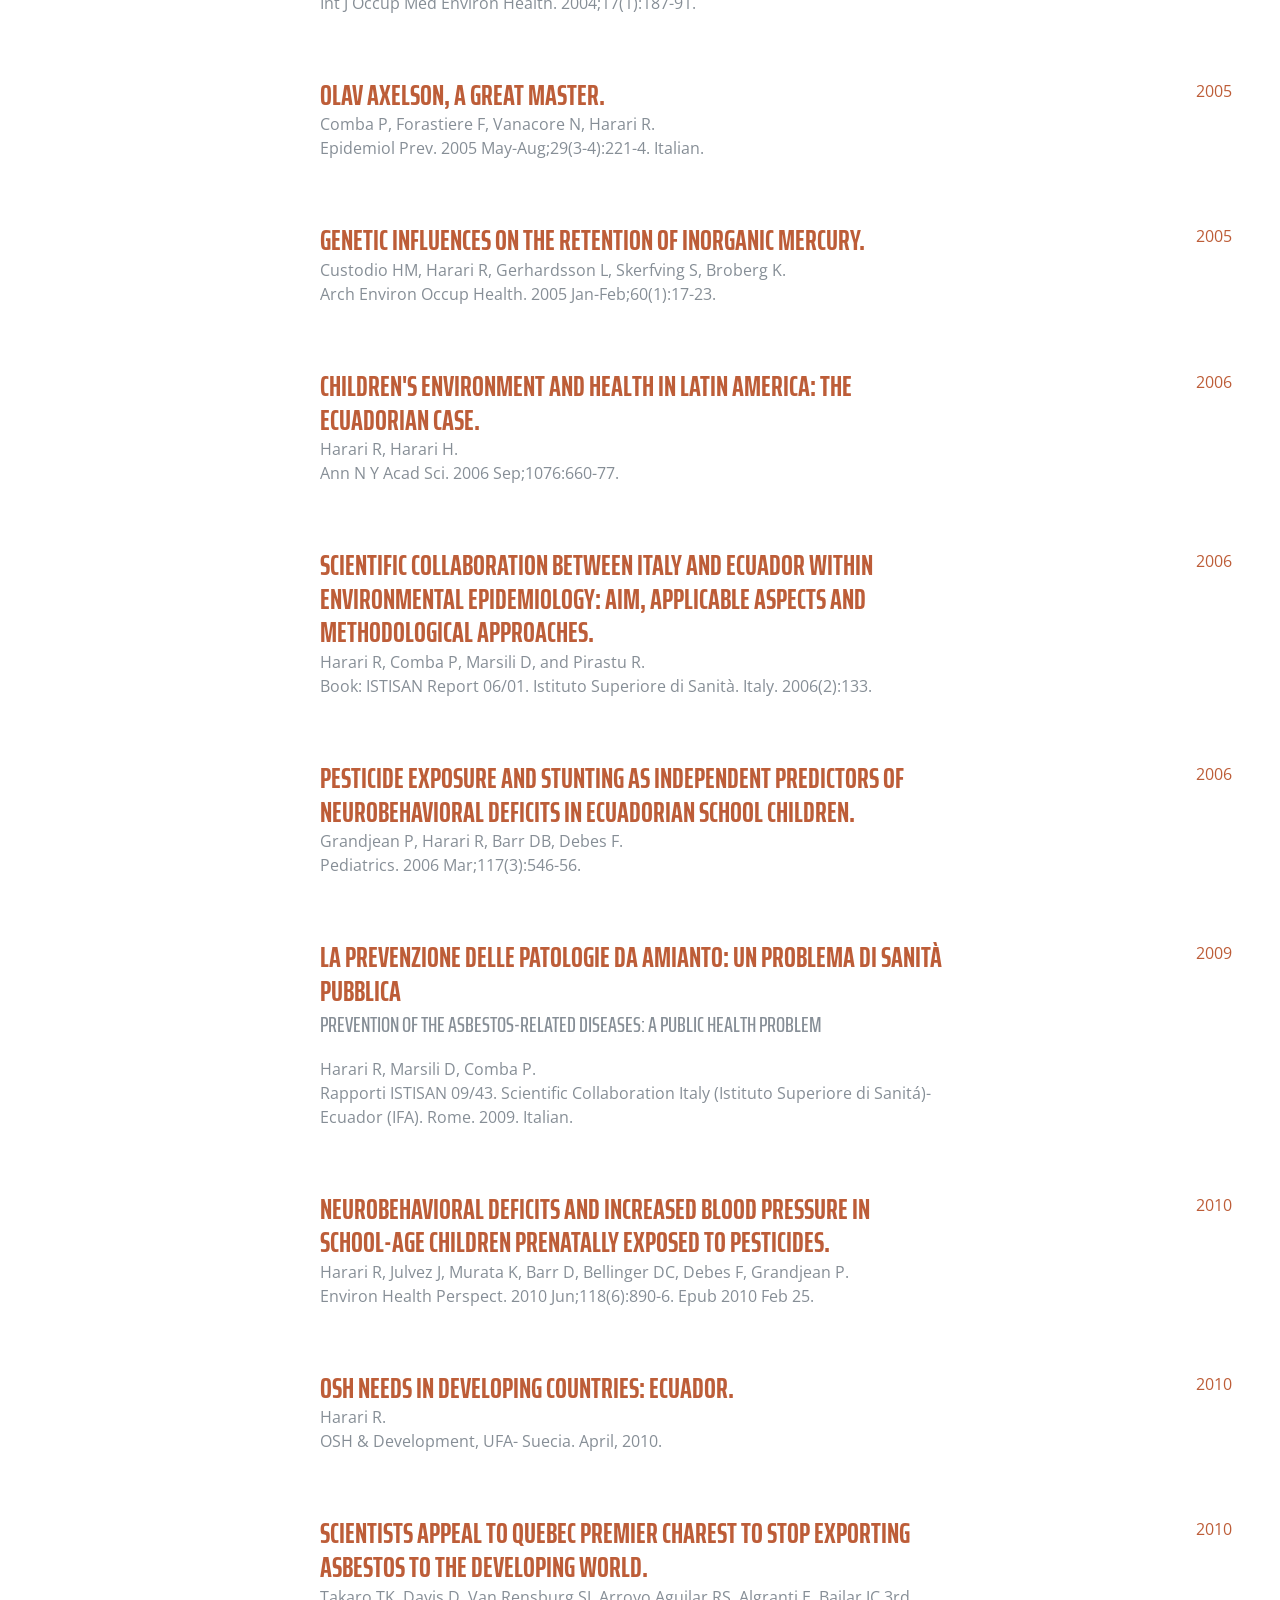
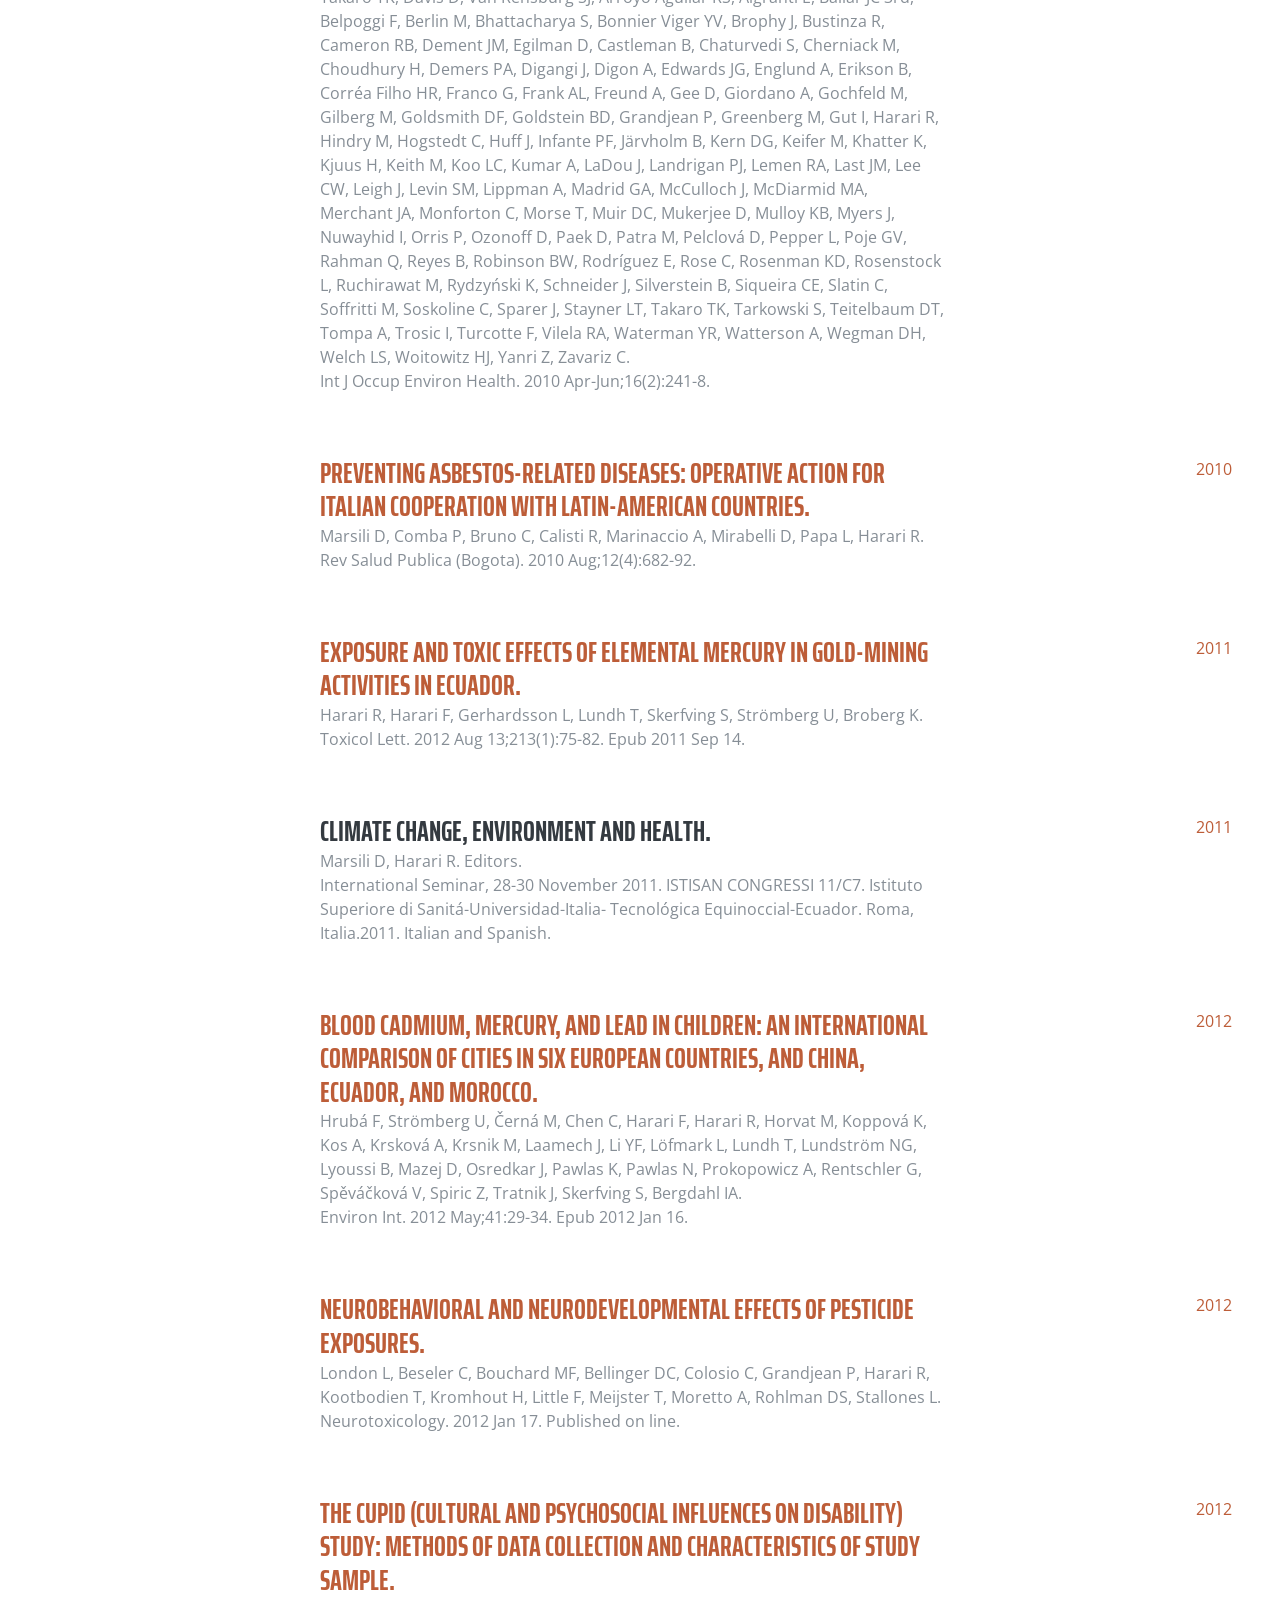
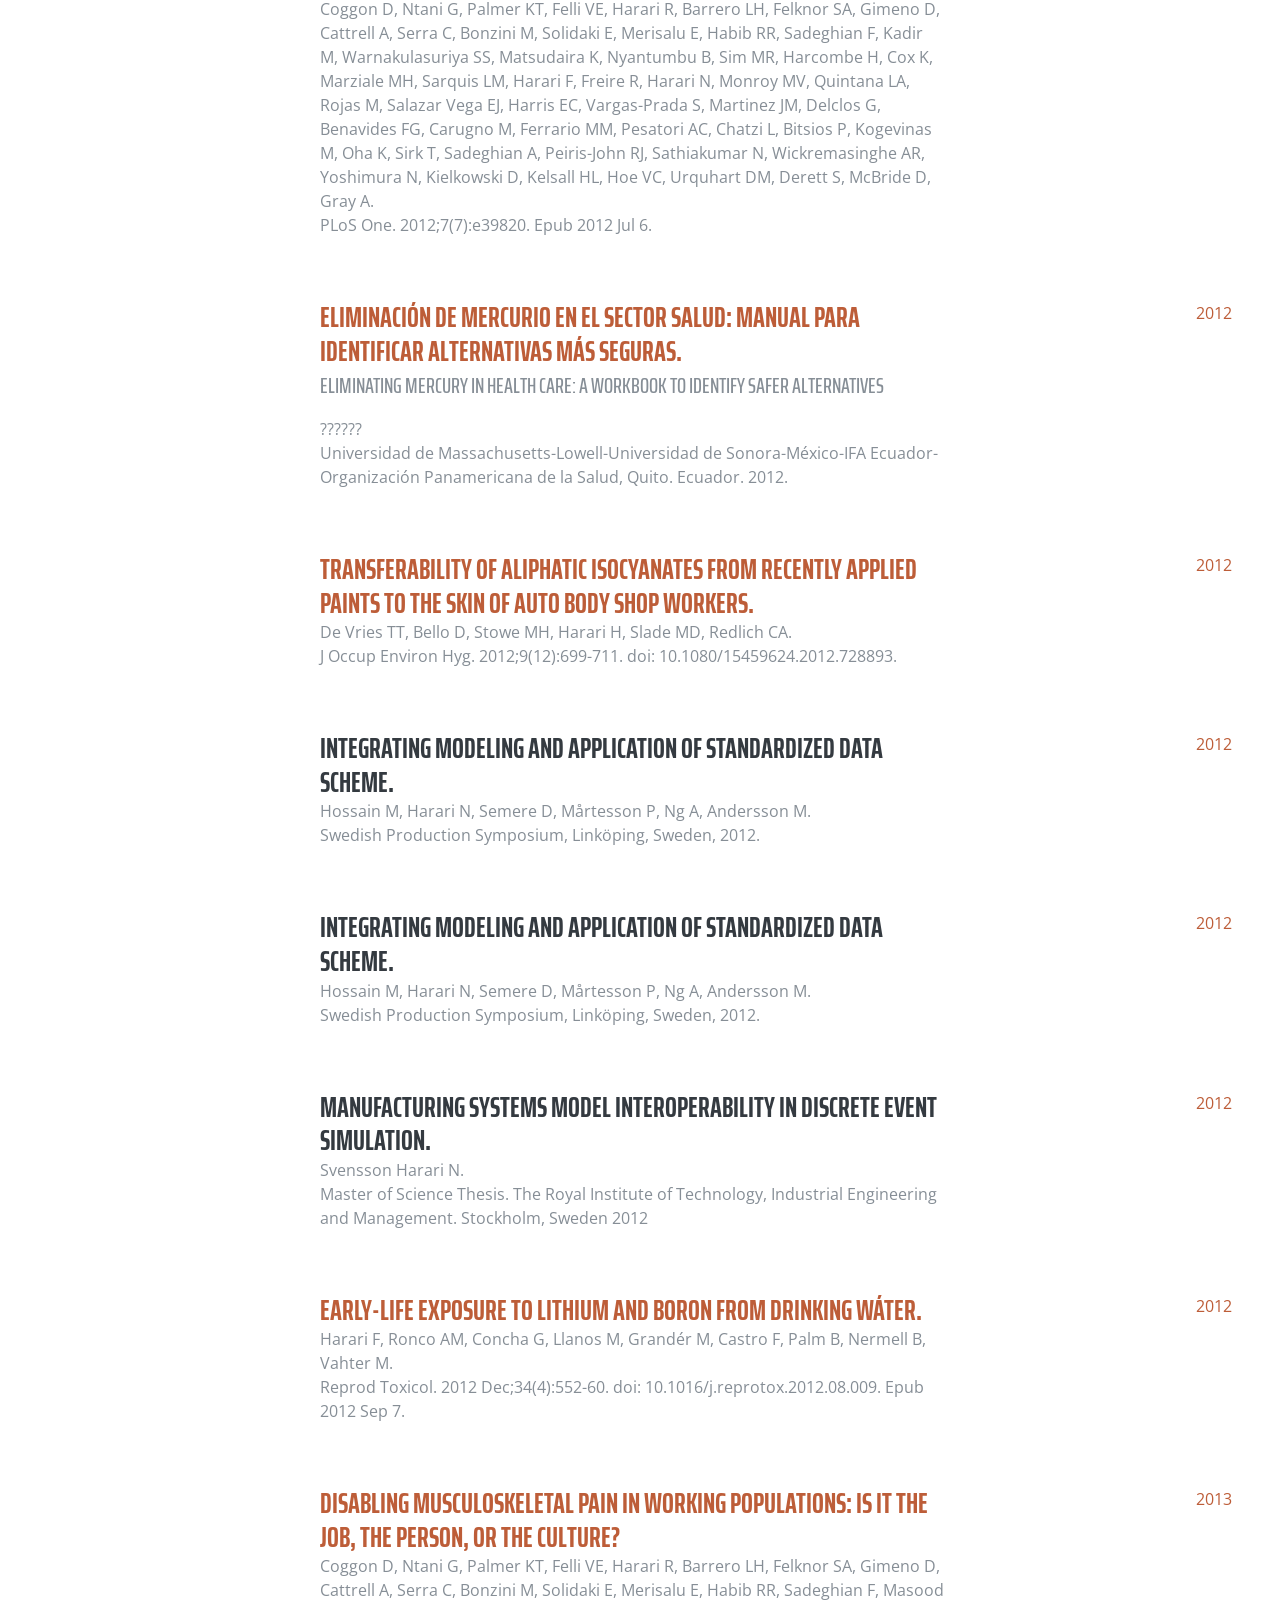
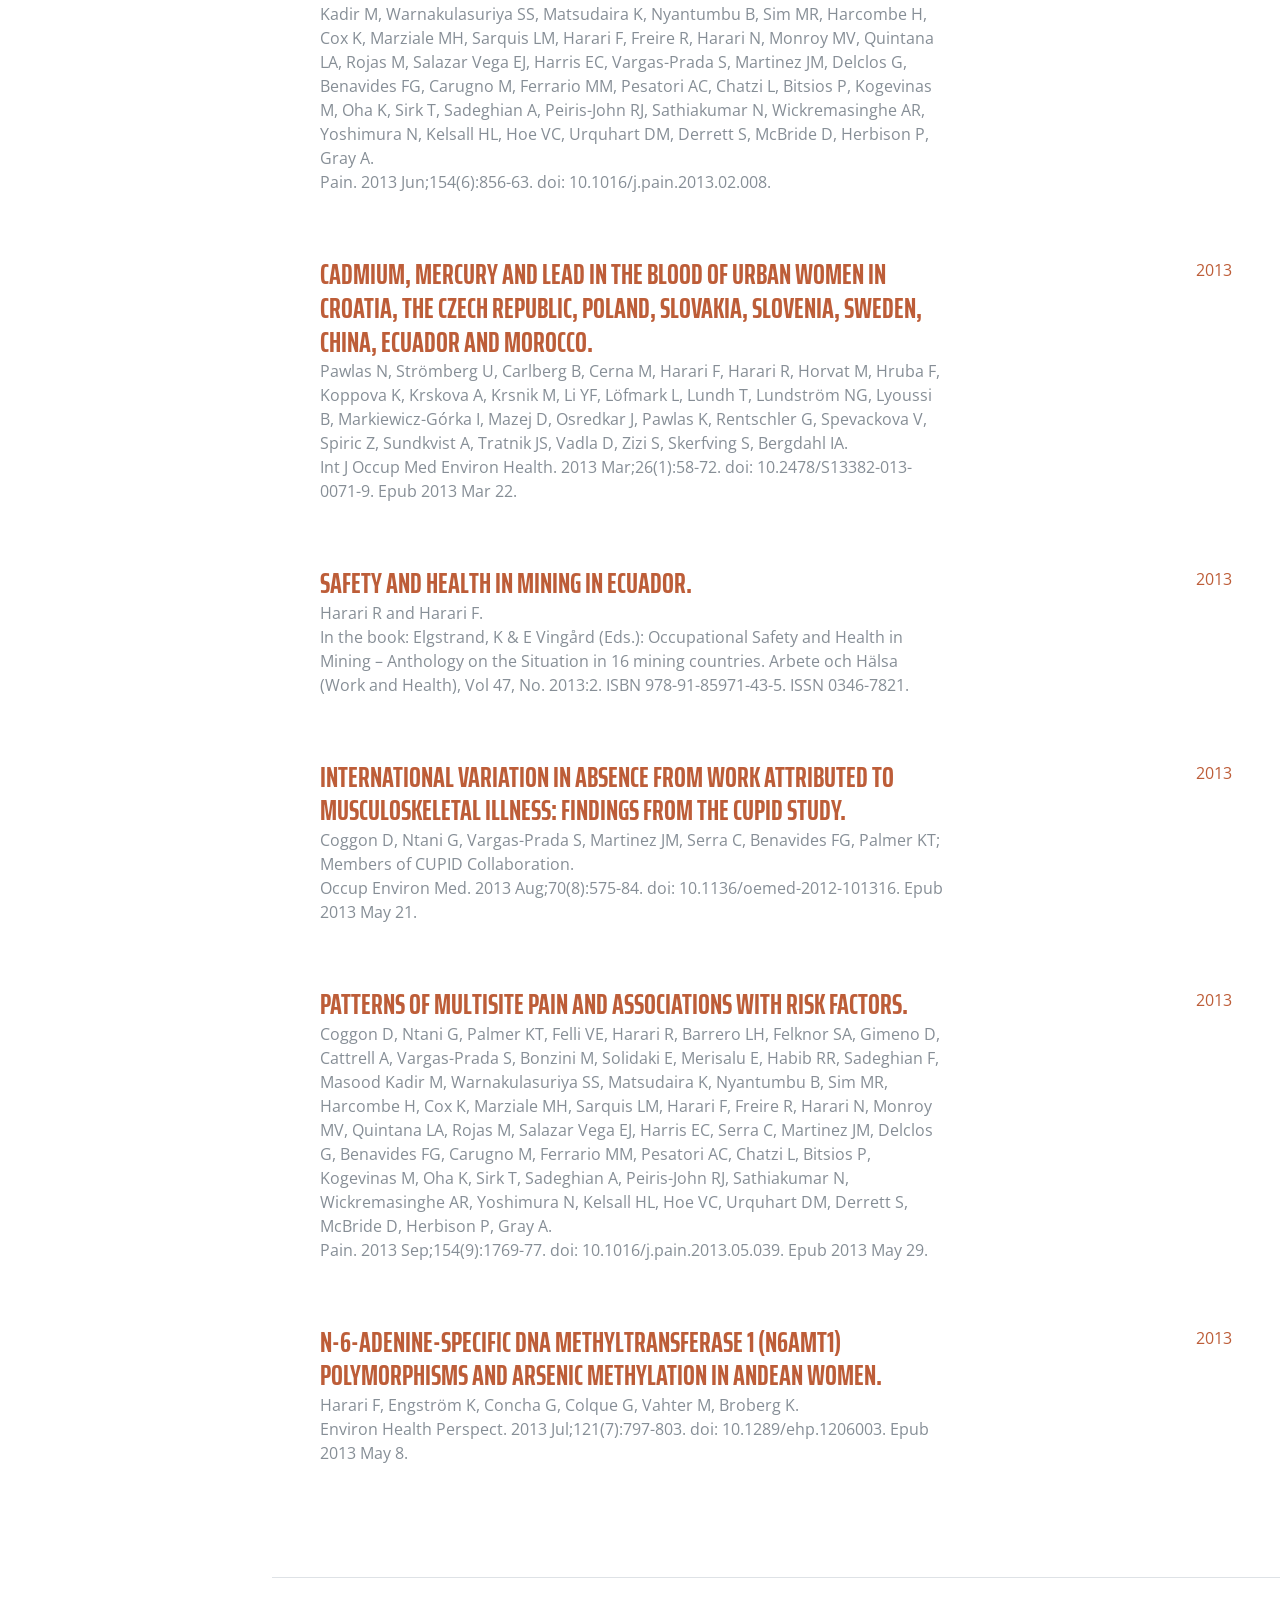
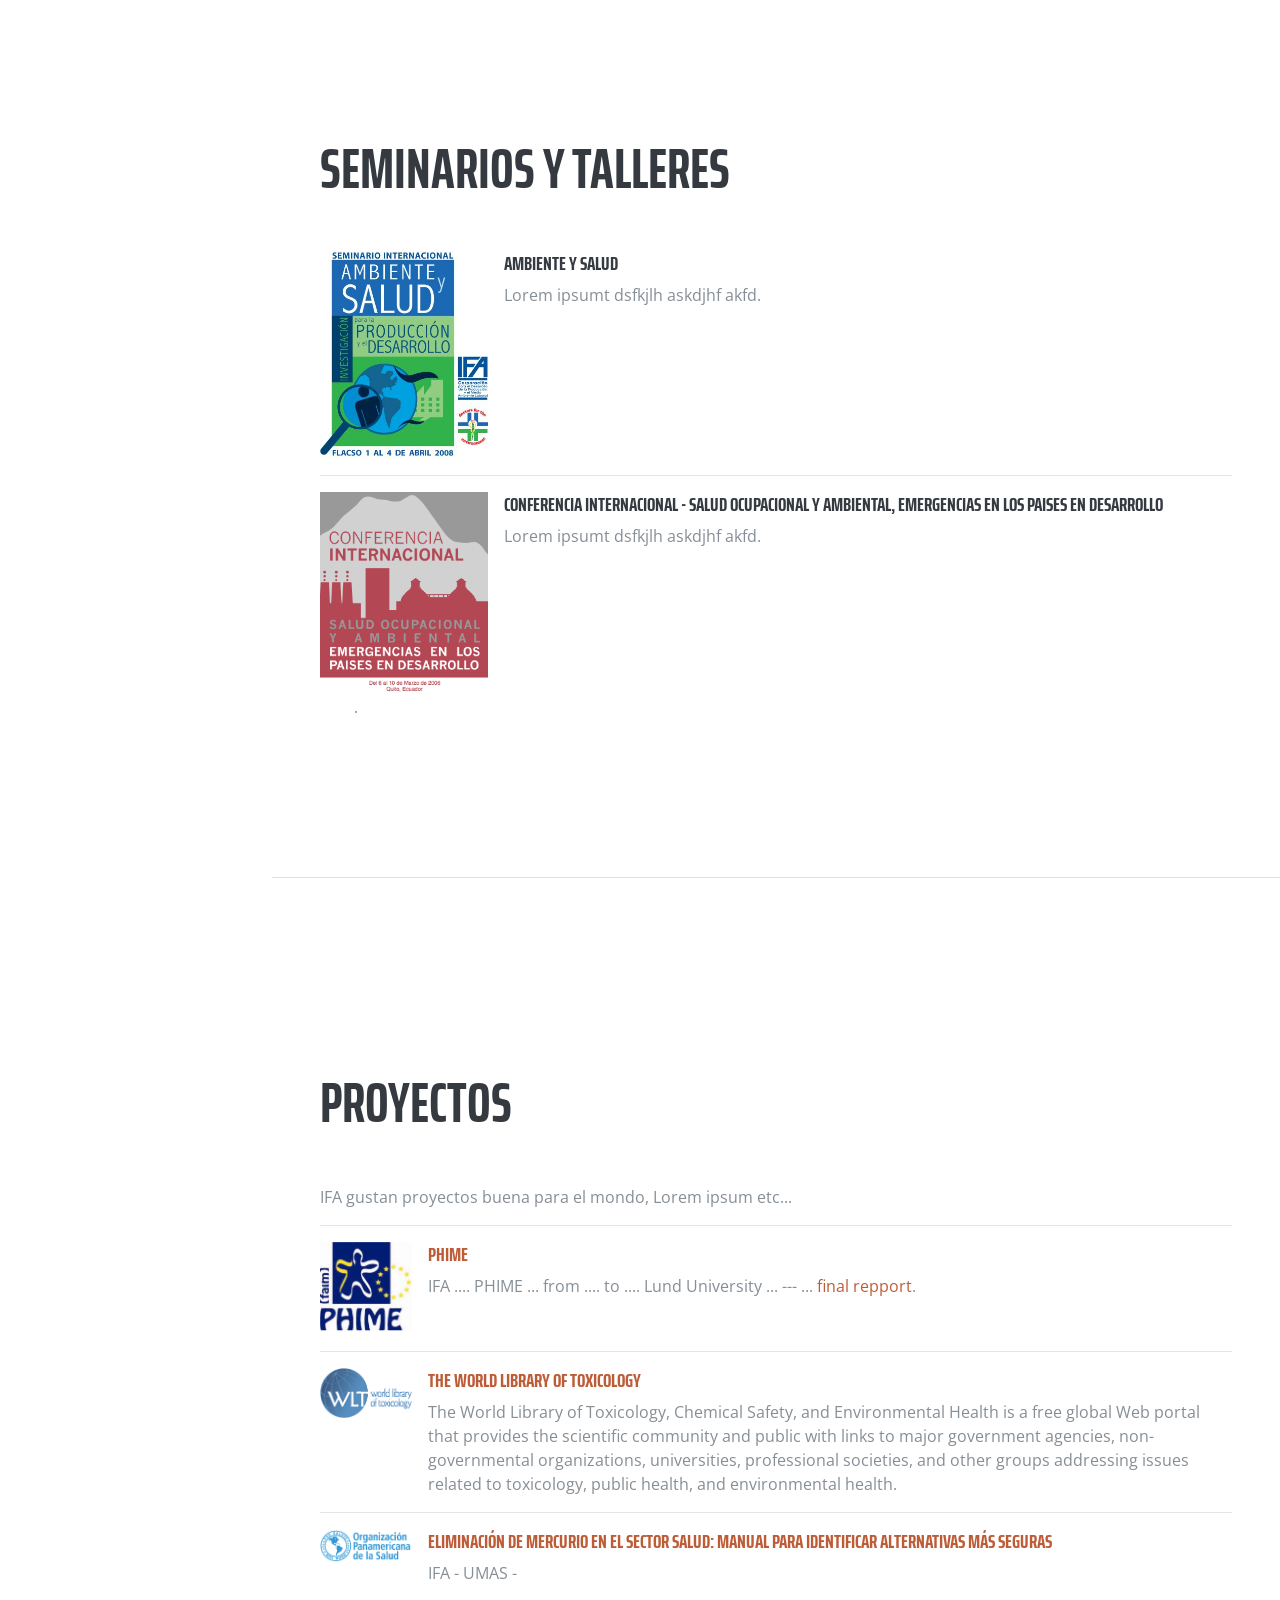
==== commit 4f27c700: "Pdf, links and books names added." ====
--- a/ifa/index.html
+++ b/ifa/index.html
@@ -164,8 +164,9 @@
               <div class="media book">
                 <img class="mr-3 book" src="img/libros/1.jpg" alt="Name of book">
                 <div class="media-body">
-                  <h5 class="mt-0">Name of book</h5>
-                  Cras sit amet nibh libero, in gravida nulla. Nulla vel metus scelerisque ante sollicitudin. Cras purus odio, vestibulum in vulputate at, tempus viverra turpis. Fusce condimentum nunc ac nisi vulputate fringilla. Donec lacinia congue felis in faucibus.
+                  <h5 class="mt-0">D.M.Q.</h5>
+                  Cras sit amet nibh libero, in gravida nulla. Nulla vel metus scelerisque ante sollicitudin. Cras purus odio, vestibulum in vulputate at, tempus viverra turpis. Fusce condimentum nunc ac nisi vulputate fringilla. Donec lacinia congue felis in faucibus.
+                  <a href="docs/DMQ_AMBIENTEYSALUD2.pdf" target="_blank">Download</a>
                 </div>
               </div>
             </div>
@@ -173,8 +174,9 @@
               <div class="media book">
                 <img class="mr-3 book" src="img/libros/2.jpg" alt="Name of book">
                 <div class="media-body">
-                  <h5 class="mt-0">Name of book</h5>
-                  Cras sit amet nibh libero, in gravida nulla. Nulla vel metus scelerisque ante sollicitudin. Cras purus odio, vestibulum in vulputate at, tempus viverra turpis. Fusce condimentum nunc ac nisi vulputate fringilla. Donec lacinia congue felis in faucibus.
+                  <h5 class="mt-0">Seguridad, Salud y Ambiente en la Floricultura</h5>
+                  Cras sit amet nibh libero, in gravida nulla. Nulla vel metus scelerisque ante sollicitudin. Cras purus odio, vestibulum in vulputate at, tempus viverra turpis. Fusce condimentum nunc ac nisi vulputate fringilla. Donec lacinia congue felis in faucibus.
+                  <a href="docs/floricultura.pdf" target="_blank">Download</a>
                 </div>
               </div>
             </div>
@@ -182,8 +184,9 @@
               <div class="media book">
                 <img class="mr-3 book" src="img/libros/3.jpg" alt="Name of book">
                 <div class="media-body">
-                  <h5 class="mt-0">Name of book</h5>
-                  Cras sit amet nibh libero, in gravida nulla. Nulla vel metus scelerisque ante sollicitudin. Cras purus odio, vestibulum in vulputate at, tempus viverra turpis. Fusce condimentum nunc ac nisi vulputate fringilla. Donec lacinia congue felis in faucibus.
+                  <h5 class="mt-0">El mejoramiento de la producción y el medio ambiente laboral en la pequeña industria</h5>
+                  Cras sit amet nibh libero, in gravida nulla. Nulla vel metus scelerisque ante sollicitudin. Cras purus odio, vestibulum in vulputate at, tempus viverra turpis. Fusce condimentum nunc ac nisi vulputate fringilla. Donec lacinia congue felis in faucibus.
+                  <a href="docs/mejoramientoproduccion.pdf" target="_blank">Download</a>
                 </div>
               </div>
             </div>
@@ -191,8 +194,9 @@
               <div class="media book">
                 <img class="mr-3 book" src="img/libros/4.jpg" alt="Name of book">
                 <div class="media-body">
-                  <h5 class="mt-0">Name of book</h5>
-                  Cras sit amet nibh libero, in gravida nulla. Nulla vel metus scelerisque ante sollicitudin. Cras purus odio, vestibulum in vulputate at, tempus viverra turpis. Fusce condimentum nunc ac nisi vulputate fringilla. Donec lacinia congue felis in faucibus.
+                  <h5 class="mt-0">EsTRATEgIA INDUsTRIAL y medio ambiente laboral en Ecuador</h5>
+                  Cras sit amet nibh libero, in gravida nulla. Nulla vel metus scelerisque ante sollicitudin. Cras purus odio, vestibulum in vulputate at, tempus viverra turpis. Fusce condimentum nunc ac nisi vulputate fringilla. Donec lacinia congue felis in faucibus.
+                  <a href="docs/estrategia_industrial.pdf" target="_blank">Download</a>
                 </div>
               </div>
             </div>
@@ -200,8 +204,9 @@
               <div class="media book">
                 <img class="mr-3 book" src="img/libros/5.jpg" alt="Name of book">
                 <div class="media-body">
-                  <h5 class="mt-0">Name of book</h5>
-                  Cras sit amet nibh libero, in gravida nulla. Nulla vel metus scelerisque ante sollicitudin. Cras purus odio, vestibulum in vulputate at, tempus viverra turpis. Fusce condimentum nunc ac nisi vulputate fringilla. Donec lacinia congue felis in faucibus.
+                  <h5 class="mt-0">Los Productos Agrícolas No Tradcionales de Exportación y las Condiciones De Trabajo: ALGUNOS EJEMPLOS EN ECUADOR</h5>
+                  Cras sit amet nibh libero, in gravida nulla. Nulla vel metus scelerisque ante sollicitudin. Cras purus odio, vestibulum in vulputate at, tempus viverra turpis. Fusce condimentum nunc ac nisi vulputate fringilla. Donec lacinia congue felis in faucibus.
+                  <a href="docs/LIBROPANTE.pdf" target="_blank">Download</a>
                 </div>
               </div>
             </div>
@@ -209,8 +214,9 @@
               <div class="media book">
                 <img class="mr-3 book" src="img/libros/6.jpg" alt="Name of book">
                 <div class="media-body">
-                  <h5 class="mt-0">Name of book</h5>
-                  Cras sit amet nibh libero, in gravida nulla. Nulla vel metus scelerisque ante sollicitudin. Cras purus odio, vestibulum in vulputate at, tempus viverra turpis. Fusce condimentum nunc ac nisi vulputate fringilla. Donec lacinia congue felis in faucibus.
+                  <h5 class="mt-0">SALUD EN EL TRABAJO Y REFORMAS LABORALES Documentos de discusión</h5>
+                  Cras sit amet nibh libero, in gravida nulla. Nulla vel metus scelerisque ante sollicitudin. Cras purus odio, vestibulum in vulputate at, tempus viverra turpis. Fusce condimentum nunc ac nisi vulputate fringilla. Donec lacinia congue felis in faucibus.
+                  <a href="docs/saludfin.pdf" target="_blank">Download</a>
                 </div>
               </div>
             </div>
@@ -218,8 +224,9 @@
               <div class="media book">
                 <img class="mr-3 book" src="img/libros/7.png" alt="Name of book">
                 <div class="media-body">
-                  <h5 class="mt-0">Name of book</h5>
-                  Cras sit amet nibh libero, in gravida nulla. Nulla vel metus scelerisque ante sollicitudin. Cras purus odio, vestibulum in vulputate at, tempus viverra turpis. Fusce condimentum nunc ac nisi vulputate fringilla. Donec lacinia congue felis in faucibus.
+                  <h5 class="mt-0">El ambiente y la salud epidemiologia ambiental</h5>
+                  Cras sit amet nibh libero, in gravida nulla. Nulla vel metus scelerisque ante sollicitudin. Cras purus odio, vestibulum in vulputate at, tempus viverra turpis. Fusce condimentum nunc ac nisi vulputate fringilla. Donec lacinia congue felis in faucibus.
+                  <a href="docs/LIBROELAMBIENTEYLASALUDEPIDEMIOLOGIAAMBIENTAL.pdf" target="_blank">Download</a>
                 </div>
               </div>
             </div>
@@ -227,8 +234,9 @@
               <div class="media book">
                 <img class="mr-3 book" src="img/libros/8.jpg" alt="Name of book">
                 <div class="media-body">
-                  <h5 class="mt-0">Name of book</h5>
-                  Cras sit amet nibh libero, in gravida nulla. Nulla vel metus scelerisque ante sollicitudin. Cras purus odio, vestibulum in vulputate at, tempus viverra turpis. Fusce condimentum nunc ac nisi vulputate fringilla. Donec lacinia congue felis in faucibus.
+                  <h5 class="mt-0">Red Lat</h5>
+                  Cras sit amet nibh libero, in gravida nulla. Nulla vel metus scelerisque ante sollicitudin. Cras purus odio, vestibulum in vulputate at, tempus viverra turpis. Fusce condimentum nunc ac nisi vulputate fringilla. Donec lacinia congue felis in faucibus.
+                  <a href="docs/REDLAT.pdf" target="_blank">Download</a>
                 </div>
               </div>
             </div>
@@ -236,8 +244,9 @@
               <div class="media book">
                 <img class="mr-3 book" src="img/libros/9.jpg" alt="Name of book">
                 <div class="media-body">
-                  <h5 class="mt-0">Name of book</h5>
-                  Cras sit amet nibh libero, in gravida nulla. Nulla vel metus scelerisque ante sollicitudin. Cras purus odio, vestibulum in vulputate at, tempus viverra turpis. Fusce condimentum nunc ac nisi vulputate fringilla. Donec lacinia congue felis in faucibus.
+                  <h5 class="mt-0">La Relación entre Comunidad y empresa floricola: el ambiente y la salud</h5>
+                  Cras sit amet nibh libero, in gravida nulla. Nulla vel metus scelerisque ante sollicitudin. Cras purus odio, vestibulum in vulputate at, tempus viverra turpis. Fusce condimentum nunc ac nisi vulputate fringilla. Donec lacinia congue felis in faucibus.
+                  <a href="docs/relacion.pdf" target="_blank">Download</a>
                 </div>
               </div>
             </div>
@@ -245,8 +254,9 @@
               <div class="media book">
                 <img class="mr-3 book" src="img/libros/10.jpg" alt="Name of book">
                 <div class="media-body">
-                  <h5 class="mt-0">Name of book</h5>
-                  Cras sit amet nibh libero, in gravida nulla. Nulla vel metus scelerisque ante sollicitudin. Cras purus odio, vestibulum in vulputate at, tempus viverra turpis. Fusce condimentum nunc ac nisi vulputate fringilla. Donec lacinia congue felis in faucibus.
+                  <h5 class="mt-0">Mejoramiento ambiental y sanitario en la floricultura</h5>
+                  Cras sit amet nibh libero, in gravida nulla. Nulla vel metus scelerisque ante sollicitudin. Cras purus odio, vestibulum in vulputate at, tempus viverra turpis. Fusce condimentum nunc ac nisi vulputate fringilla. Donec lacinia congue felis in faucibus.
+                  <a href="docs/mejoramientoambiental.pdf" target="_blank">Download</a>
                 </div>
               </div>
             </div>
@@ -254,8 +264,9 @@
               <div class="media book">
                 <img class="mr-3 book" src="img/libros/11.jpg" alt="Name of book">
                 <div class="media-body">
-                  <h5 class="mt-0">Name of book</h5>
-                  Cras sit amet nibh libero, in gravida nulla. Nulla vel metus scelerisque ante sollicitudin. Cras purus odio, vestibulum in vulputate at, tempus viverra turpis. Fusce condimentum nunc ac nisi vulputate fringilla. Donec lacinia congue felis in faucibus.
+                  <h5 class="mt-0">Floricultura y desarrollo local: conflictos y consensos</h5>
+                  Cras sit amet nibh libero, in gravida nulla. Nulla vel metus scelerisque ante sollicitudin. Cras purus odio, vestibulum in vulputate at, tempus viverra turpis. Fusce condimentum nunc ac nisi vulputate fringilla. Donec lacinia congue felis in faucibus.
+                  <a href="docs/floriculturadesarrollolocal.pdf" target="_blank">Download</a>
                 </div>
               </div>
             </div>
@@ -263,8 +274,9 @@
               <div class="media book">
                 <img class="mr-3 book" src="img/libros/12.jpg" alt="Name of book">
                 <div class="media-body">
-                  <h5 class="mt-0">Name of book</h5>
-                  Cras sit amet nibh libero, in gravida nulla. Nulla vel metus scelerisque ante sollicitudin. Cras purus odio, vestibulum in vulputate at, tempus viverra turpis. Fusce condimentum nunc ac nisi vulputate fringilla. Donec lacinia congue felis in faucibus.
+                  <h5 class="mt-0">Manual de seguridad, salud y ambiente en la produccin bananera</h5>
+                  Cras sit amet nibh libero, in gravida nulla. Nulla vel metus scelerisque ante sollicitudin. Cras purus odio, vestibulum in vulputate at, tempus viverra turpis. Fusce condimentum nunc ac nisi vulputate fringilla. Donec lacinia congue felis in faucibus.
+                  <a href="docs/seguridadbanano2.pdf" target="_blank">Download</a>
                 </div>
               </div>
             </div>
@@ -272,8 +284,9 @@
               <div class="media book">
                 <img class="mr-3 book" src="img/libros/13.png" alt="Name of book">
                 <div class="media-body">
-                  <h5 class="mt-0">Name of book</h5>
-                  Cras sit amet nibh libero, in gravida nulla. Nulla vel metus scelerisque ante sollicitudin. Cras purus odio, vestibulum in vulputate at, tempus viverra turpis. Fusce condimentum nunc ac nisi vulputate fringilla. Donec lacinia congue felis in faucibus.
+                  <h5 class="mt-0">Las certificaciones en la producción floricola en equador</h5>
+                  Cras sit amet nibh libero, in gravida nulla. Nulla vel metus scelerisque ante sollicitudin. Cras purus odio, vestibulum in vulputate at, tempus viverra turpis. Fusce condimentum nunc ac nisi vulputate fringilla. Donec lacinia congue felis in faucibus.
+                  <a href="docs/certificacionesflores.pdf" target="_blank">Download</a>
                 </div>
               </div>
             </div>
@@ -281,8 +294,9 @@
               <div class="media book">
                 <img class="mr-3 book" src="img/libros/14.jpg" alt="Name of book">
                 <div class="media-body">
-                  <h5 class="mt-0">Name of book</h5>
-                  Cras sit amet nibh libero, in gravida nulla. Nulla vel metus scelerisque ante sollicitudin. Cras purus odio, vestibulum in vulputate at, tempus viverra turpis. Fusce condimentum nunc ac nisi vulputate fringilla. Donec lacinia congue felis in faucibus.
+                  <h5 class="mt-0">Trabajo y Salud en ecuador: Antecedentes, eperiencias y perspectivas.</h5>
+                  Cras sit amet nibh libero, in gravida nulla. Nulla vel metus scelerisque ante sollicitudin. Cras purus odio, vestibulum in vulputate at, tempus viverra turpis. Fusce condimentum nunc ac nisi vulputate fringilla. Donec lacinia congue felis in faucibus.
+                  <a href="docs/TrabajosaludEcuador.pdf" target="_blank">Download</a>
                 </div>
               </div>
             </div>
@@ -290,8 +304,9 @@
               <div class="media book">
                 <img class="mr-3 book" src="img/libros/15.jpg" alt="Name of book">
                 <div class="media-body">
-                  <h5 class="mt-0">Name of book</h5>
-                  Cras sit amet nibh libero, in gravida nulla. Nulla vel metus scelerisque ante sollicitudin. Cras purus odio, vestibulum in vulputate at, tempus viverra turpis. Fusce condimentum nunc ac nisi vulputate fringilla. Donec lacinia congue felis in faucibus.
+                  <h5 class="mt-0">MACHETE, SUDOR Y ENFERMEDAD</h5>
+                  Cras sit amet nibh libero, in gravida nulla. Nulla vel metus scelerisque ante sollicitudin. Cras purus odio, vestibulum in vulputate at, tempus viverra turpis. Fusce condimentum nunc ac nisi vulputate fringilla. Donec lacinia congue felis in faucibus.
+                  <a href="docs/machetesudor.pdf" target="_blank">Download</a>
                 </div>
               </div>
             </div>
@@ -299,8 +314,9 @@
               <div class="media book">
                 <img class="mr-3 book" src="img/libros/16.jpg" alt="Name of book">
                 <div class="media-body">
-                  <h5 class="mt-0">Name of book</h5>
-                  Cras sit amet nibh libero, in gravida nulla. Nulla vel metus scelerisque ante sollicitudin. Cras purus odio, vestibulum in vulputate at, tempus viverra turpis. Fusce condimentum nunc ac nisi vulputate fringilla. Donec lacinia congue felis in faucibus.
+                  <h5 class="mt-0">Condiciones de trabajo y derechos laborales en la floricultura ecuatoriana</h5>
+                  Cras sit amet nibh libero, in gravida nulla. Nulla vel metus scelerisque ante sollicitudin. Cras purus odio, vestibulum in vulputate at, tempus viverra turpis. Fusce condimentum nunc ac nisi vulputate fringilla. Donec lacinia congue felis in faucibus.
+                  <a href="docs/condicionesyderechos.pdf" target="_blank">Download</a>
                 </div>
               </div>
             </div>
@@ -308,44 +324,9 @@
               <div class="media book">
                 <img class="mr-3 book" src="img/libros/17.jpg" alt="Name of book">
                 <div class="media-body">
-                  <h5 class="mt-0">Name of book</h5>
-                  Cras sit amet nibh libero, in gravida nulla. Nulla vel metus scelerisque ante sollicitudin. Cras purus odio, vestibulum in vulputate at, tempus viverra turpis. Fusce condimentum nunc ac nisi vulputate fringilla. Donec lacinia congue felis in faucibus.
-                </div>
-              </div>
-            </div>
-            <div class="col-md-6 col-sm-12">
-              <div class="media book">
-                <img class="mr-3 book" src="img/libros/18.jpg" alt="Name of book">
-                <div class="media-body">
-                  <h5 class="mt-0">Name of book</h5>
-                  Cras sit amet nibh libero, in gravida nulla. Nulla vel metus scelerisque ante sollicitudin. Cras purus odio, vestibulum in vulputate at, tempus viverra turpis. Fusce condimentum nunc ac nisi vulputate fringilla. Donec lacinia congue felis in faucibus.
-                </div>
-              </div>
-            </div>
-            <div class="col-md-6 col-sm-12">
-              <div class="media book">
-                <img class="mr-3 book" src="img/libros/19.jpg" alt="Name of book">
-                <div class="media-body">
-                  <h5 class="mt-0">Name of book</h5>
-                  Cras sit amet nibh libero, in gravida nulla. Nulla vel metus scelerisque ante sollicitudin. Cras purus odio, vestibulum in vulputate at, tempus viverra turpis. Fusce condimentum nunc ac nisi vulputate fringilla. Donec lacinia congue felis in faucibus.
-                </div>
-              </div>
-            </div>
-            <div class="col-md-6 col-sm-12">
-              <div class="media book">
-                <img class="mr-3 book" src="img/libros/20.jpg" alt="Name of book">
-                <div class="media-body">
-                  <h5 class="mt-0">Name of book</h5>
-                  Cras sit amet nibh libero, in gravida nulla. Nulla vel metus scelerisque ante sollicitudin. Cras purus odio, vestibulum in vulputate at, tempus viverra turpis. Fusce condimentum nunc ac nisi vulputate fringilla. Donec lacinia congue felis in faucibus.
-                </div>
-              </div>
-            </div>
-            <div class="col-md-6 col-sm-12">
-              <div class="media book">
-                <img class="mr-3 book" src="img/libros/21.jpg" alt="Name of book">
-                <div class="media-body">
-                  <h5 class="mt-0">Name of book</h5>
-                  Cras sit amet nibh libero, in gravida nulla. Nulla vel metus scelerisque ante sollicitudin. Cras purus odio, vestibulum in vulputate at, tempus viverra turpis. Fusce condimentum nunc ac nisi vulputate fringilla. Donec lacinia congue felis in faucibus.
+                  <h5 class="mt-0">Trabajo, Seguridad y Salud en la Industria Metalmecánica y Automotriz</h5>
+                  Cras sit amet nibh libero, in gravida nulla. Nulla vel metus scelerisque ante sollicitudin. Cras purus odio, vestibulum in vulputate at, tempus viverra turpis. Fusce condimentum nunc ac nisi vulputate fringilla. Donec lacinia congue felis in faucibus.
+                  <a href="docs/LibroSeguridad.pdf" target="_blank">Download</a>
                 </div>
               </div>
             </div>
@@ -353,8 +334,9 @@
               <div class="media book">
                 <img class="mr-3 book" src="img/libros/22.jpg" alt="Name of book">
                 <div class="media-body">
-                  <h5 class="mt-0">Name of book</h5>
-                  Cras sit amet nibh libero, in gravida nulla. Nulla vel metus scelerisque ante sollicitudin. Cras purus odio, vestibulum in vulputate at, tempus viverra turpis. Fusce condimentum nunc ac nisi vulputate fringilla. Donec lacinia congue felis in faucibus.
+                  <h5 class="mt-0">MANUAL DE SALUD OCUPACIONAL Y AMBIENTAL DE LOS TRABAJADORES Y TRABAJADORAS DE LAS PLANTACIONES BANANERAS Y POBLACIONES VECINAS DEL ECUADOR</h5>
+                  Cras sit amet nibh libero, in gravida nulla. Nulla vel metus scelerisque ante sollicitudin. Cras purus odio, vestibulum in vulputate at, tempus viverra turpis. Fusce condimentum nunc ac nisi vulputate fringilla. Donec lacinia congue felis in faucibus.
+                  <a href="docs/trabajoenbananeras.pdf" target="_blank">Download</a>
                 </div>
               </div>
             </div>
@@ -362,8 +344,9 @@
               <div class="media book">
                 <img class="mr-3 book" src="img/libros/23.jpg" alt="Name of book">
                 <div class="media-body">
-                  <h5 class="mt-0">Name of book</h5>
-                  Cras sit amet nibh libero, in gravida nulla. Nulla vel metus scelerisque ante sollicitudin. Cras purus odio, vestibulum in vulputate at, tempus viverra turpis. Fusce condimentum nunc ac nisi vulputate fringilla. Donec lacinia congue felis in faucibus.
+                  <h5 class="mt-0">Residuos peligrosos, ambiente y evaluación del impacto en salud</h5>
+                  Cras sit amet nibh libero, in gravida nulla. Nulla vel metus scelerisque ante sollicitudin. Cras purus odio, vestibulum in vulputate at, tempus viverra turpis. Fusce condimentum nunc ac nisi vulputate fringilla. Donec lacinia congue felis in faucibus.
+                  <a href="docs/residuospeligrosos.pdf" target="_blank">Download</a>
                 </div>
               </div>
             </div>
@@ -371,8 +354,9 @@
               <div class="media book">
                 <img class="mr-3 book" src="img/libros/24.jpg" alt="Name of book">
                 <div class="media-body">
-                  <h5 class="mt-0">Name of book</h5>
-                  Cras sit amet nibh libero, in gravida nulla. Nulla vel metus scelerisque ante sollicitudin. Cras purus odio, vestibulum in vulputate at, tempus viverra turpis. Fusce condimentum nunc ac nisi vulputate fringilla. Donec lacinia congue felis in faucibus.
+                  <h5 class="mt-0">PRODUCCION BANANERA Impacto en la Salud y el Ambiente</h5>
+                  Cras sit amet nibh libero, in gravida nulla. Nulla vel metus scelerisque ante sollicitudin. Cras purus odio, vestibulum in vulputate at, tempus viverra turpis. Fusce condimentum nunc ac nisi vulputate fringilla. Donec lacinia congue felis in faucibus.
+                  <a href="docs/LIBROBANANO.pdf" target="_blank">Download</a>
                 </div>
               </div>
             </div>
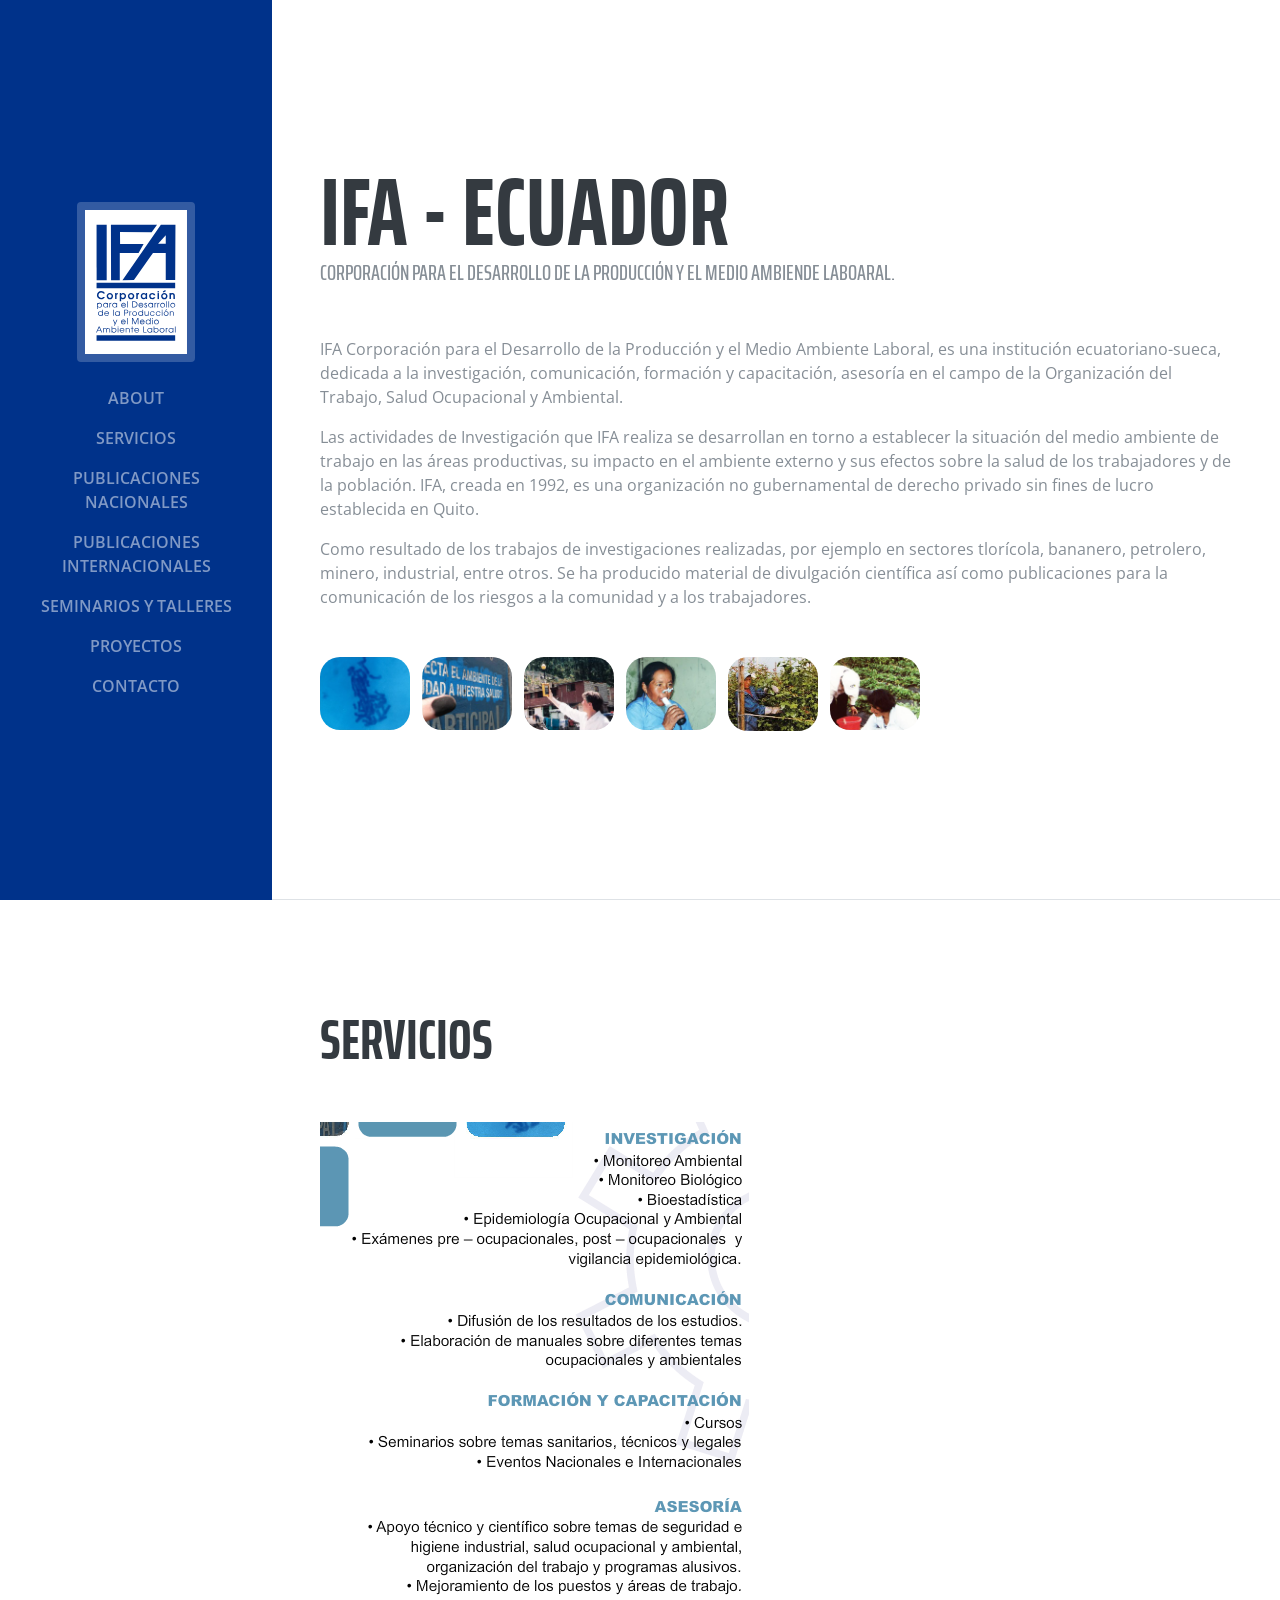
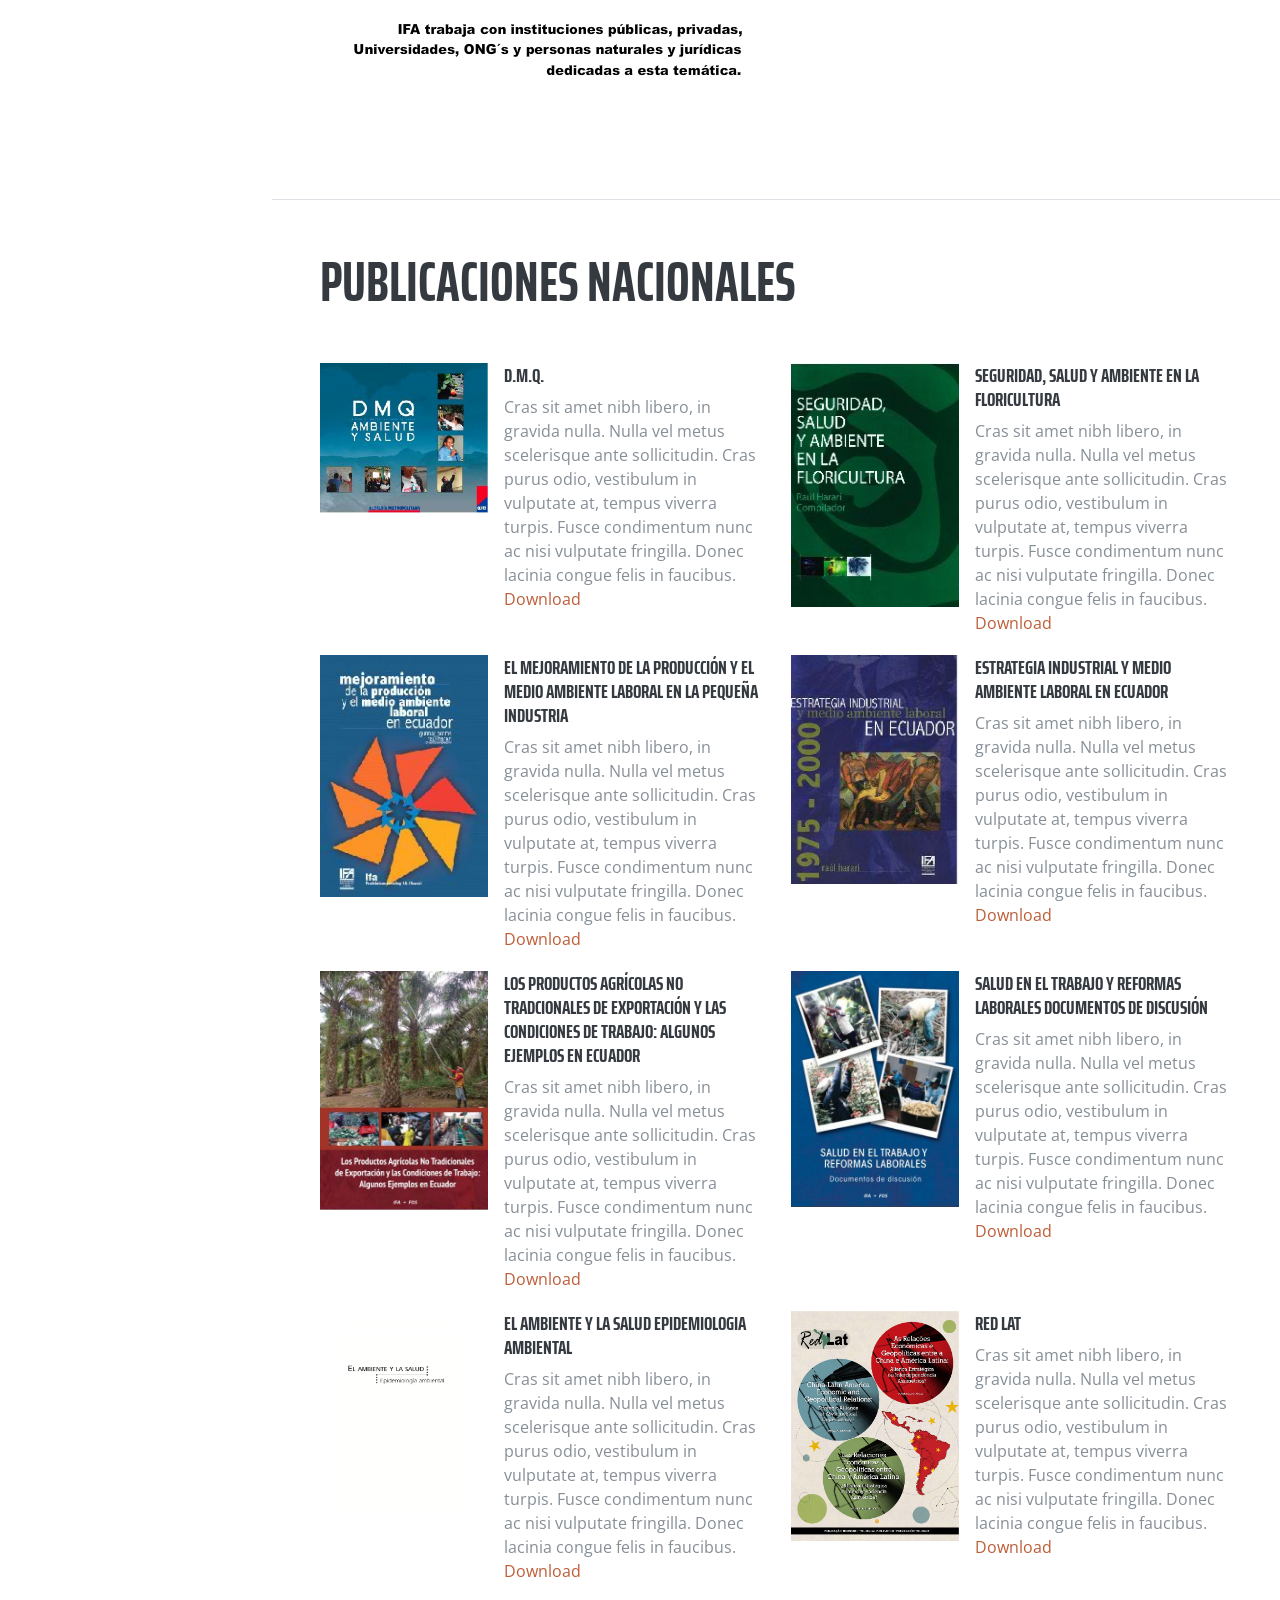
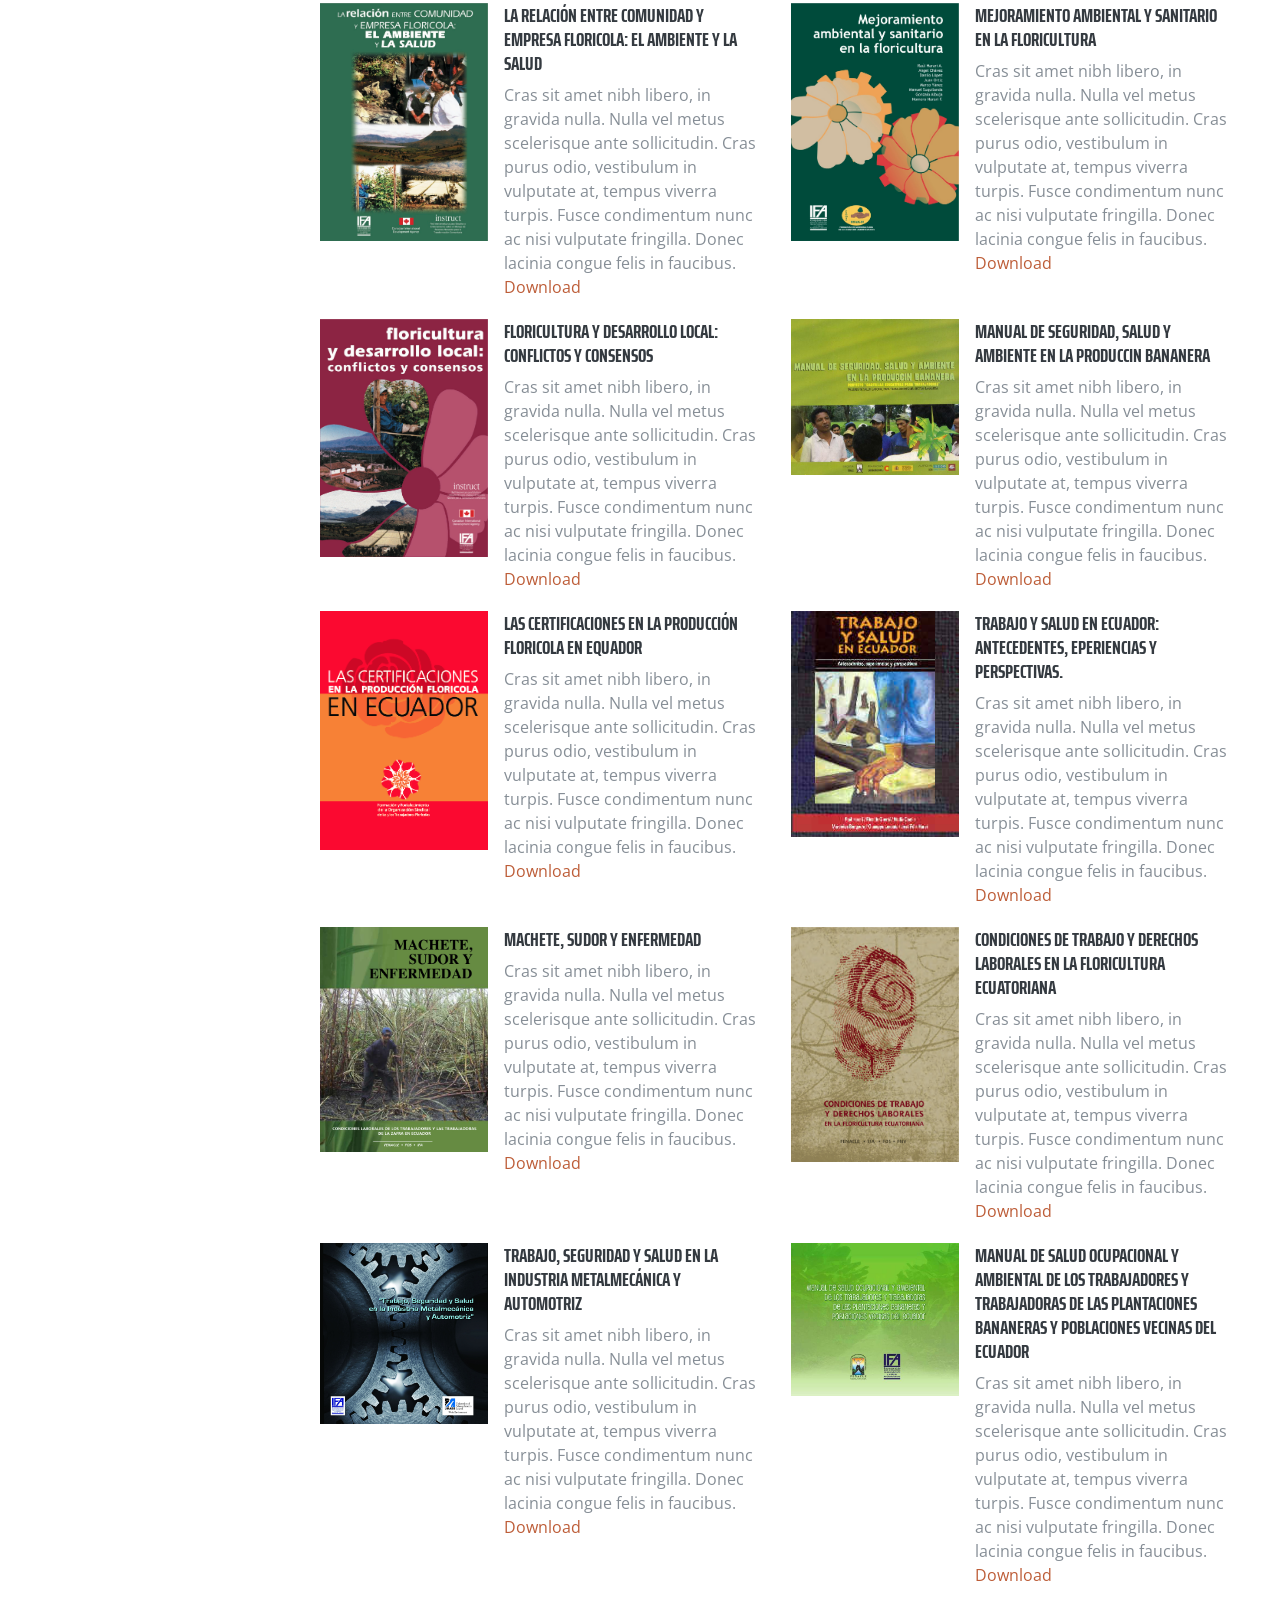
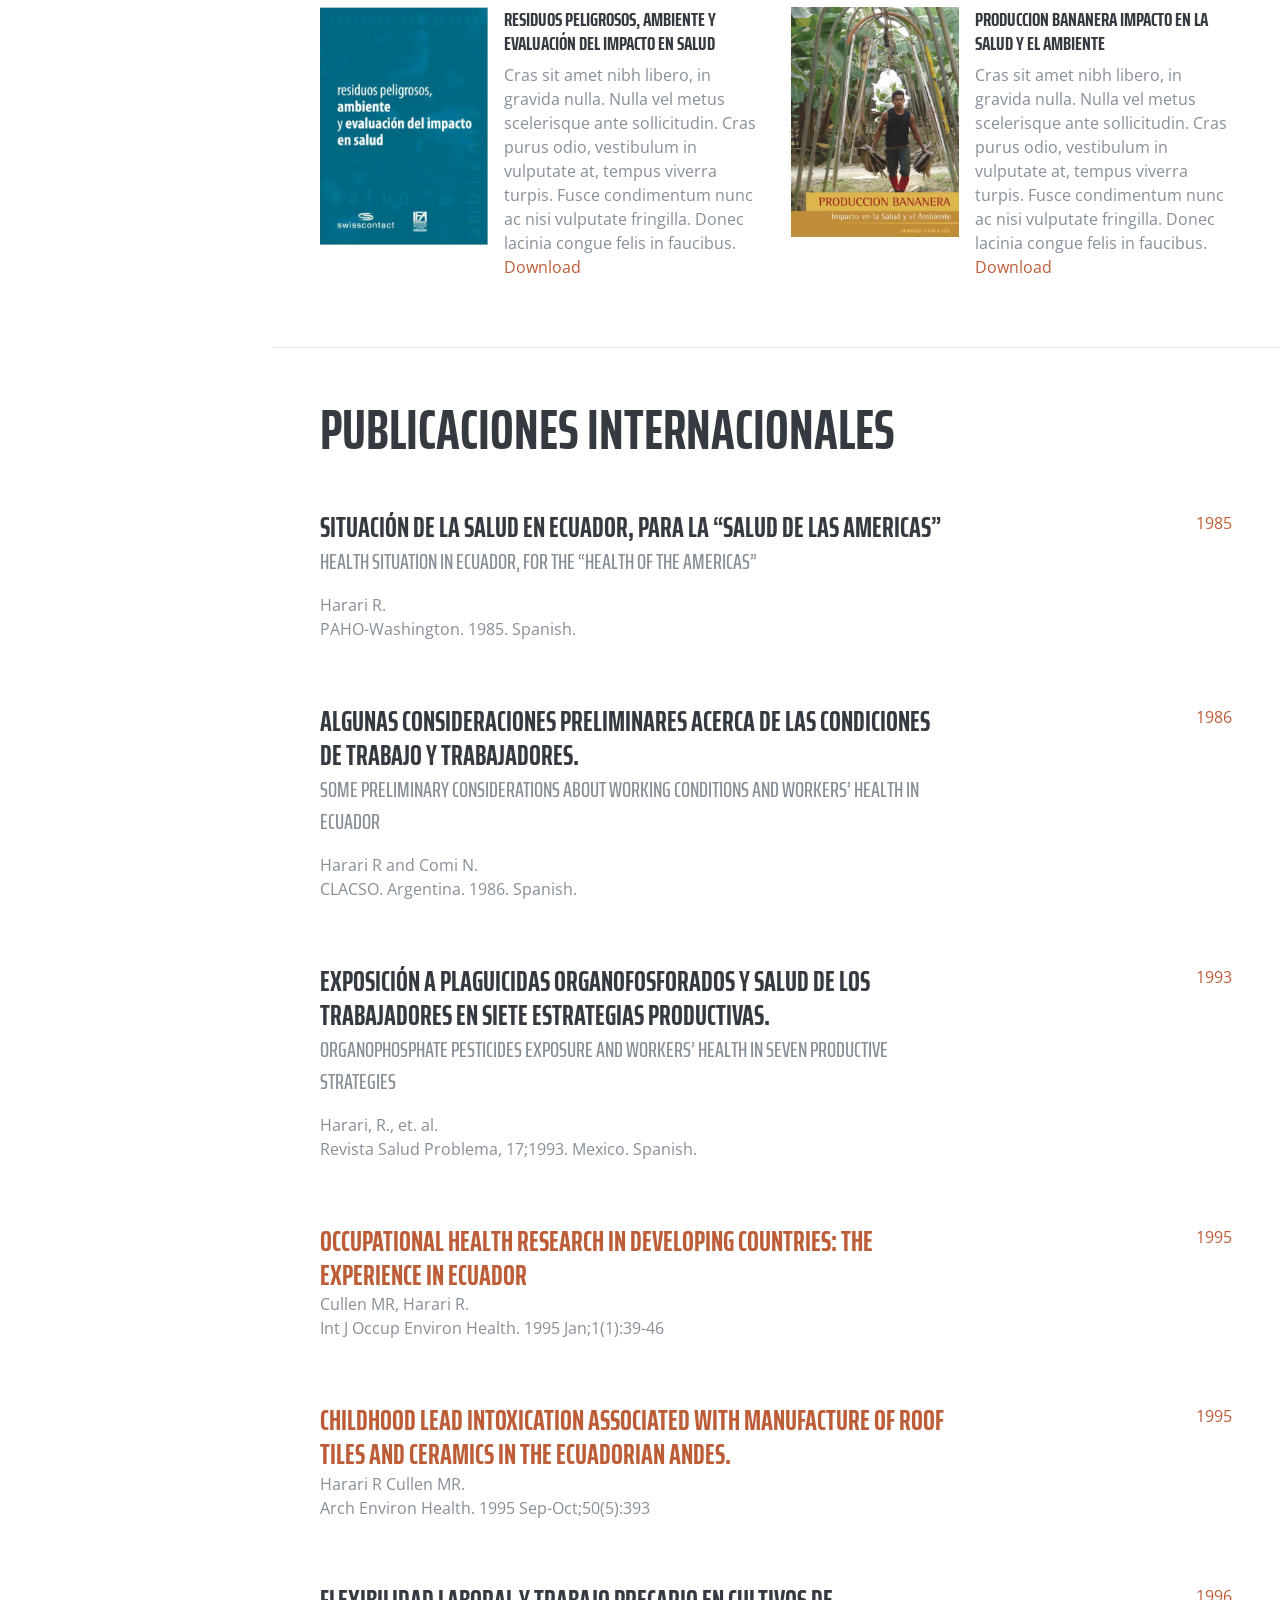
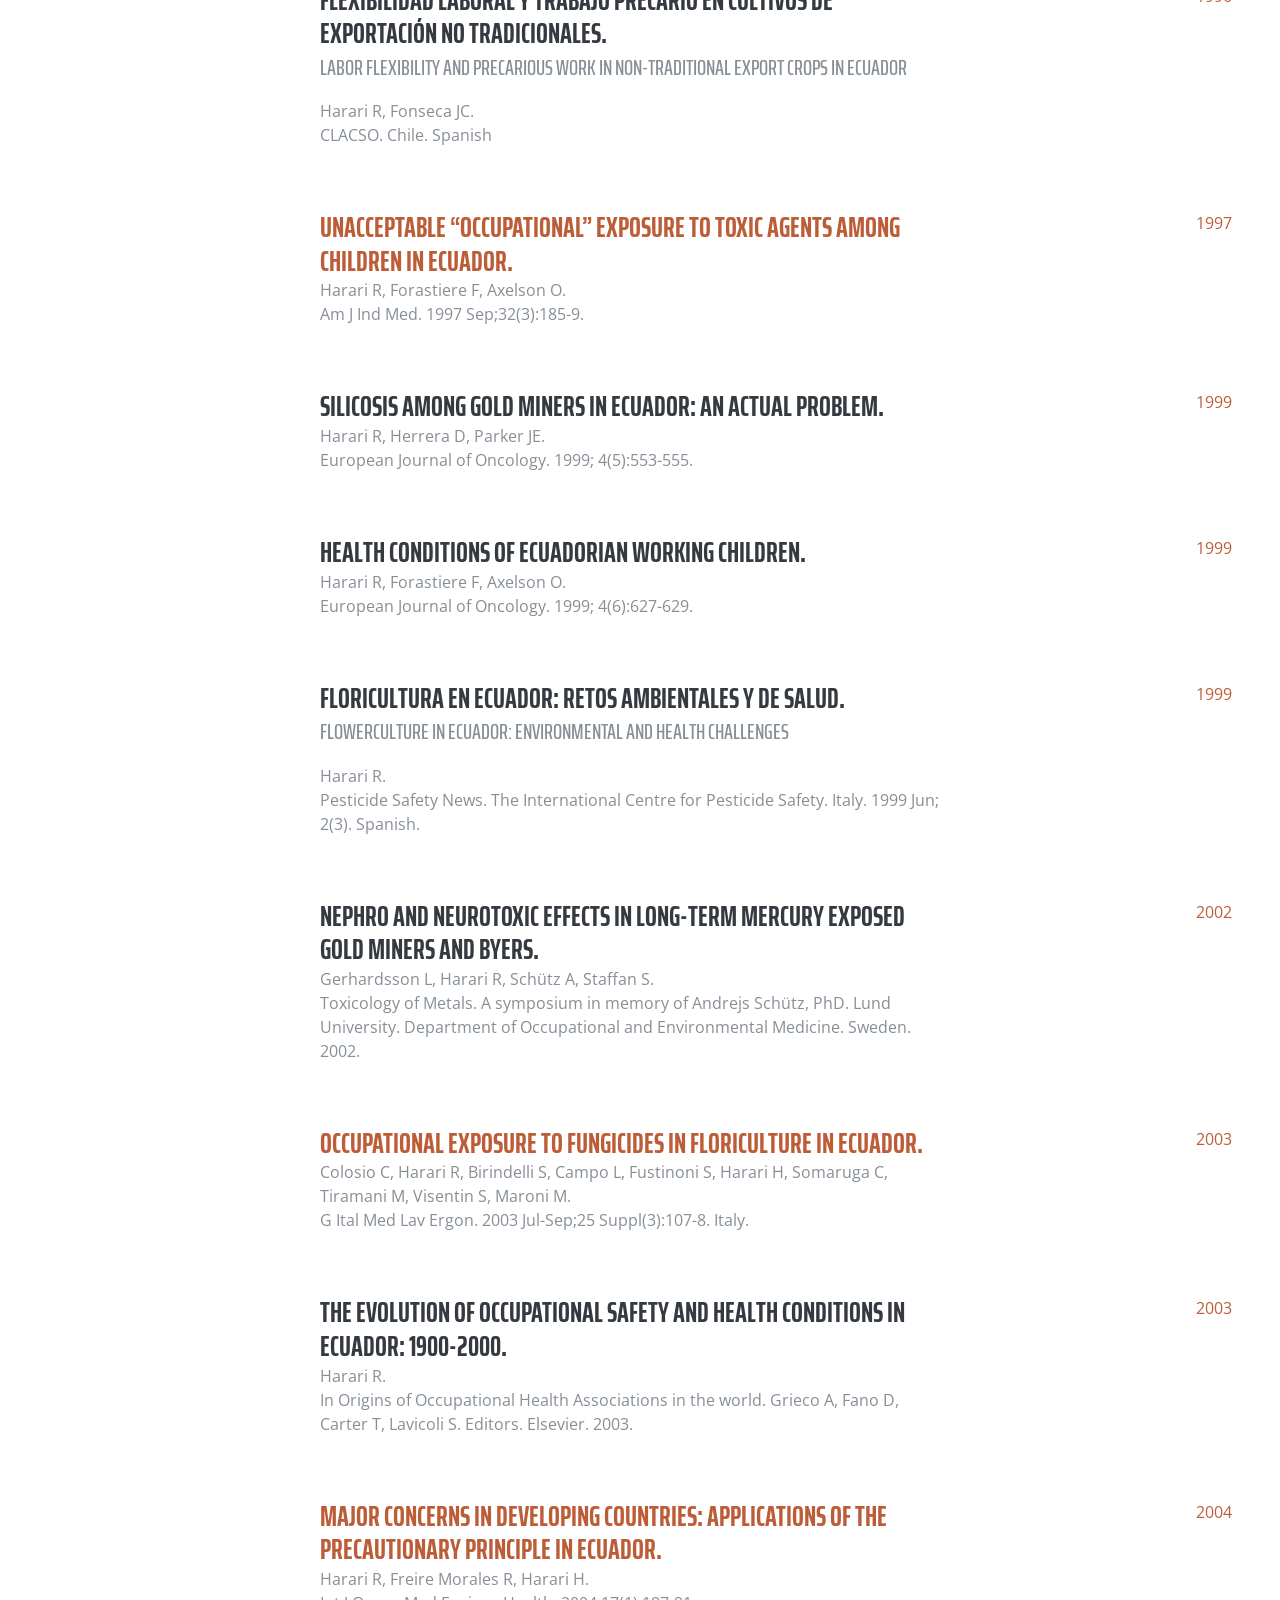
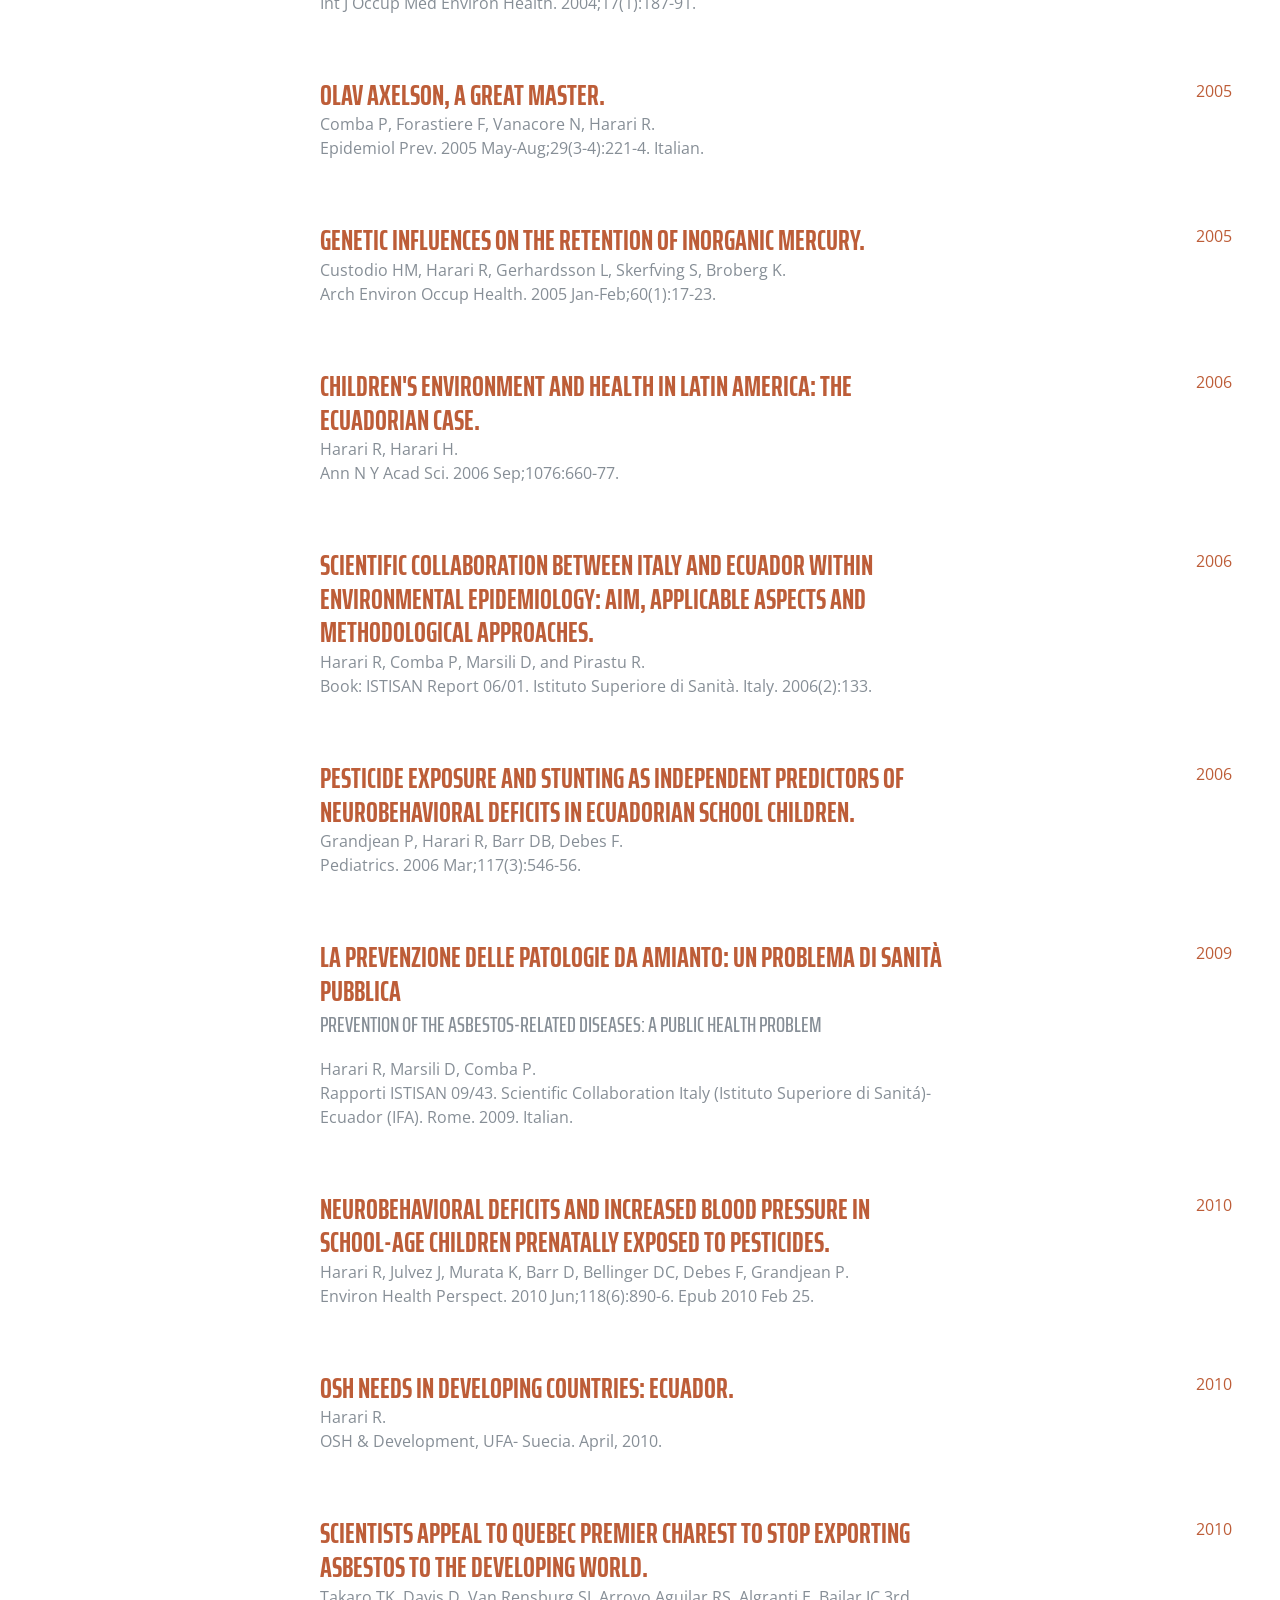
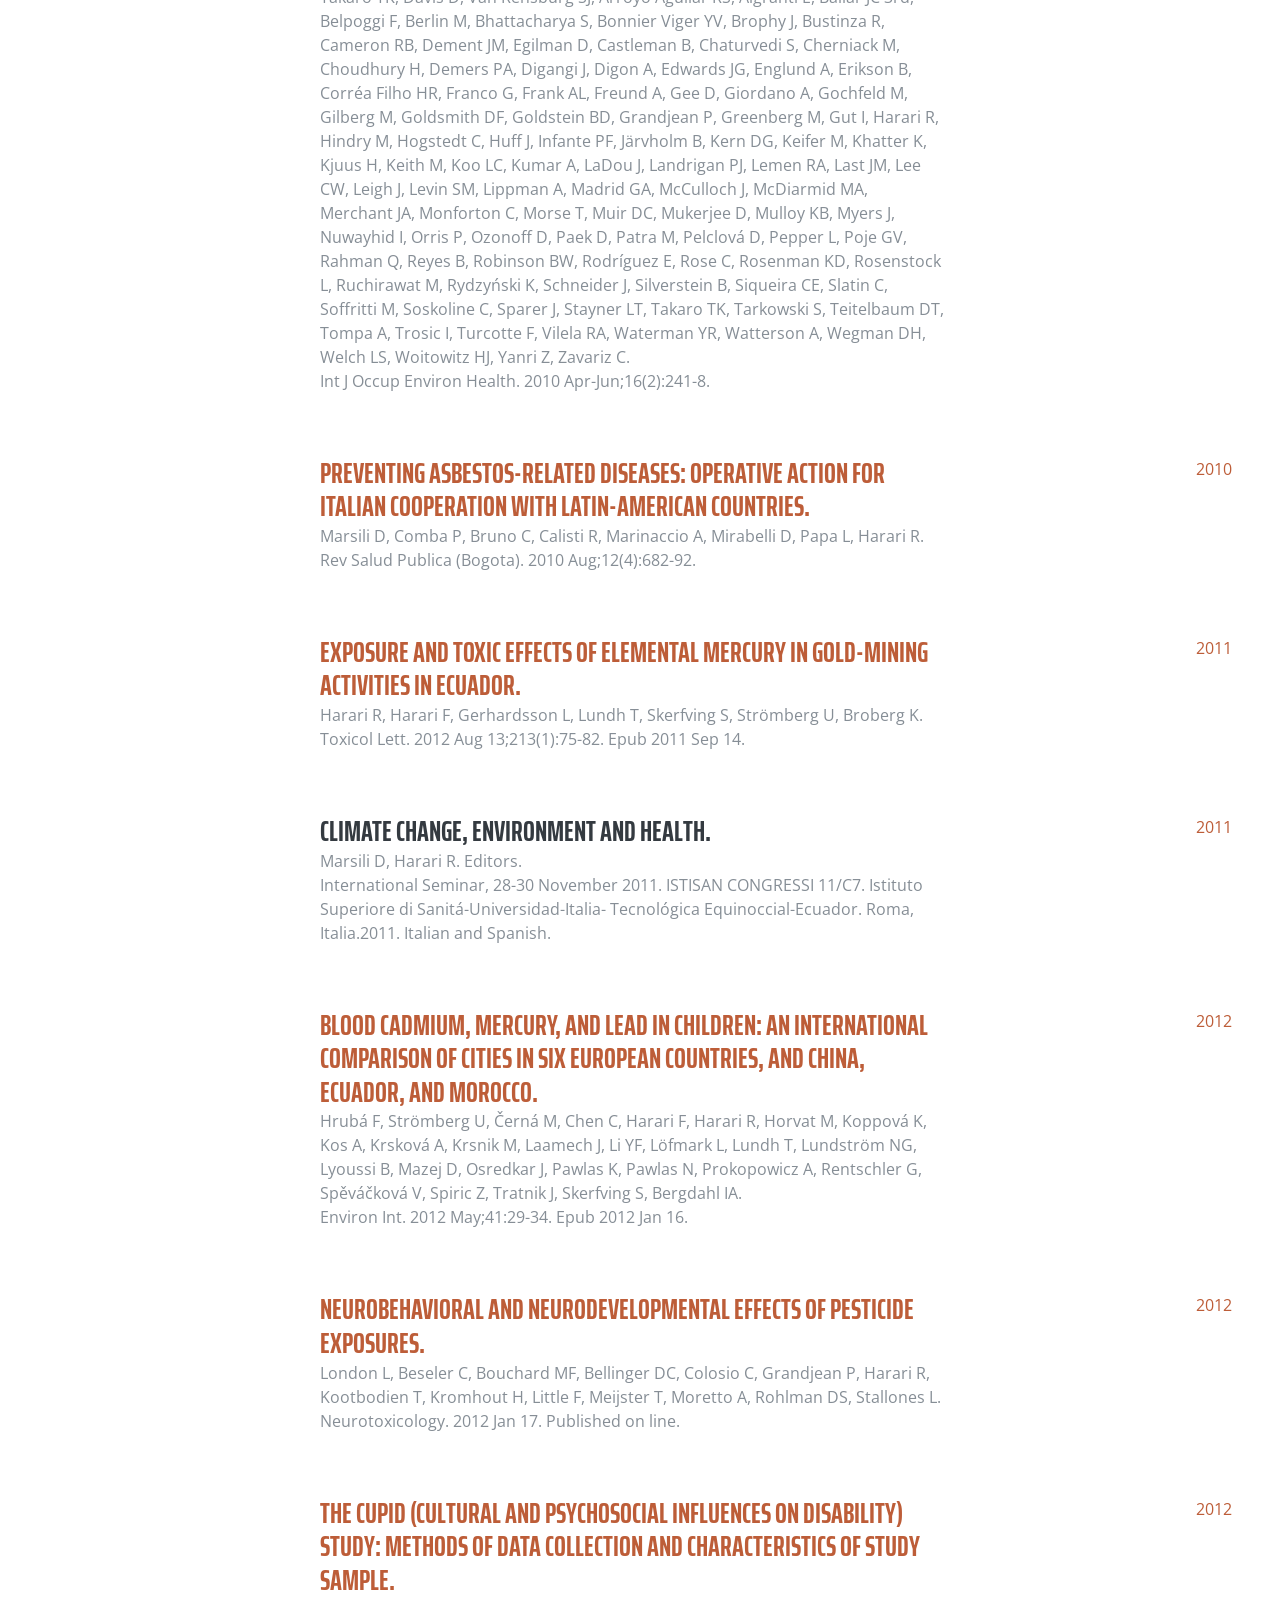
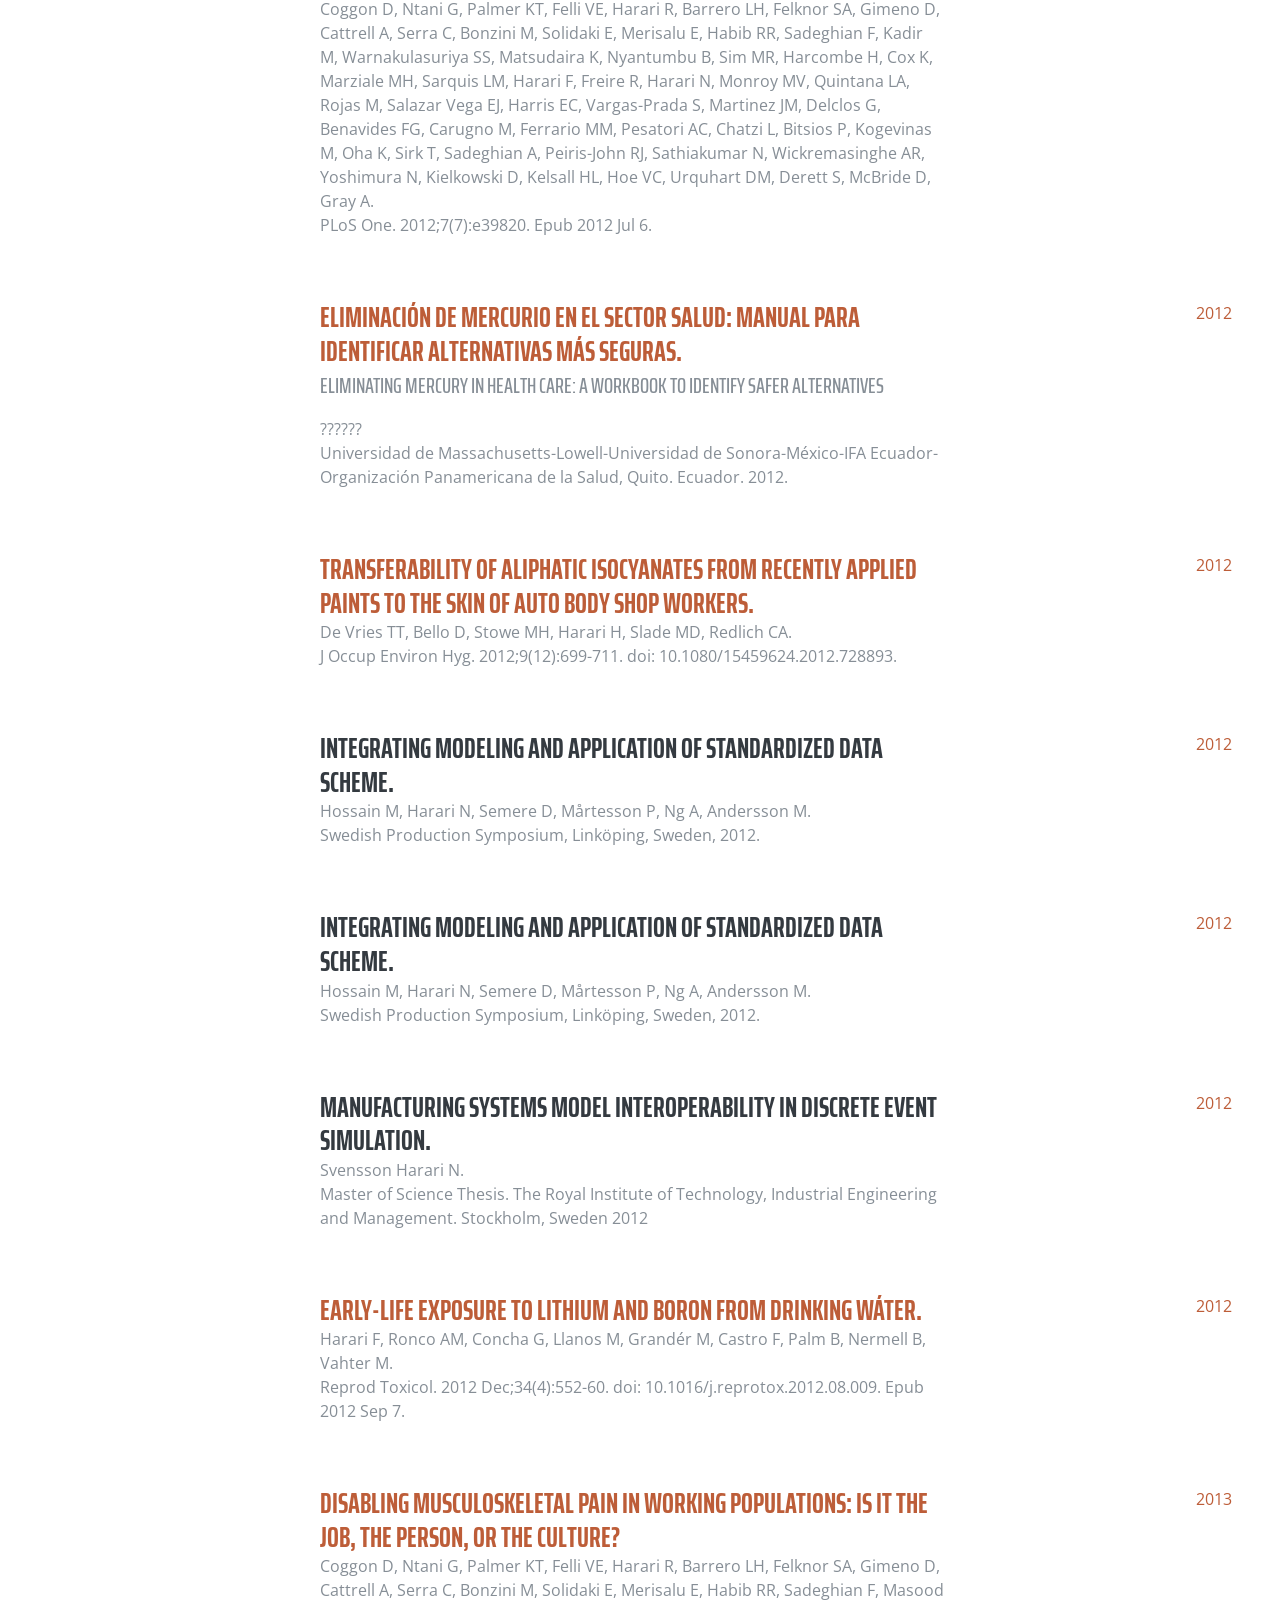
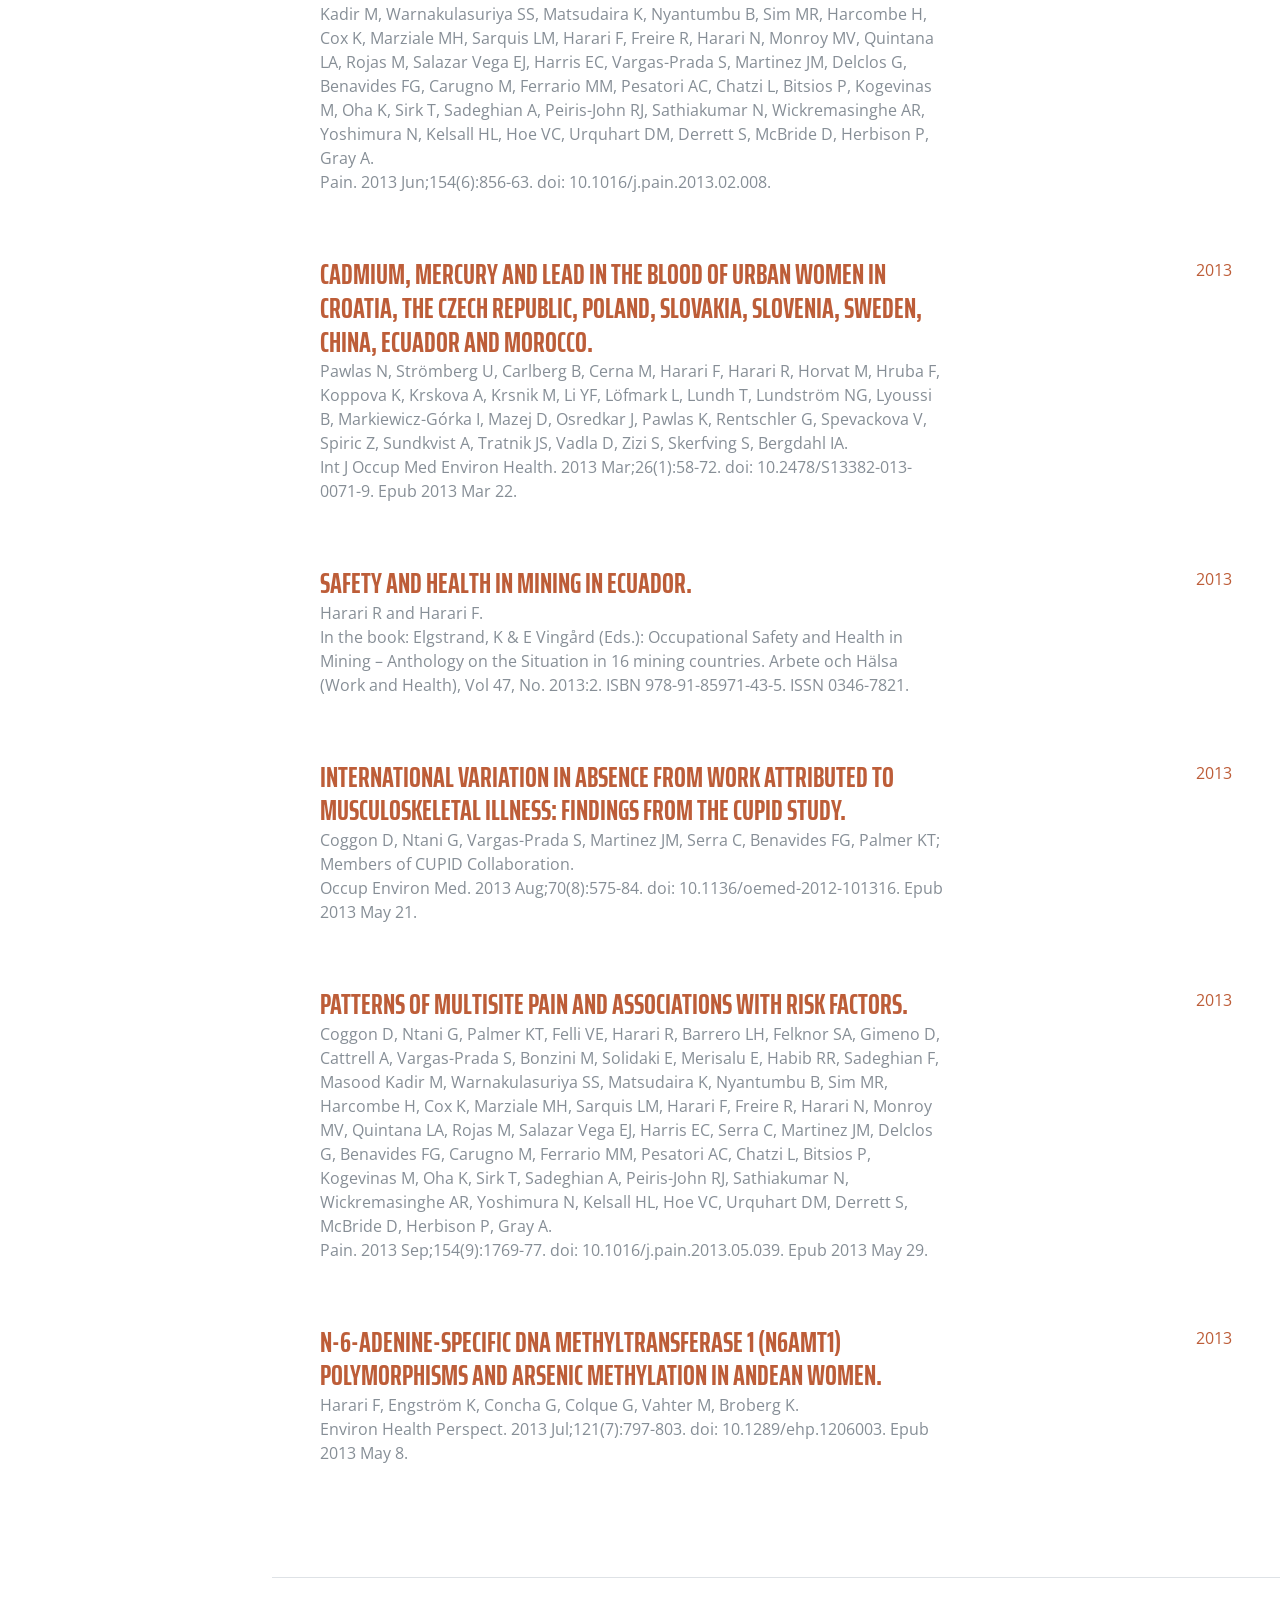
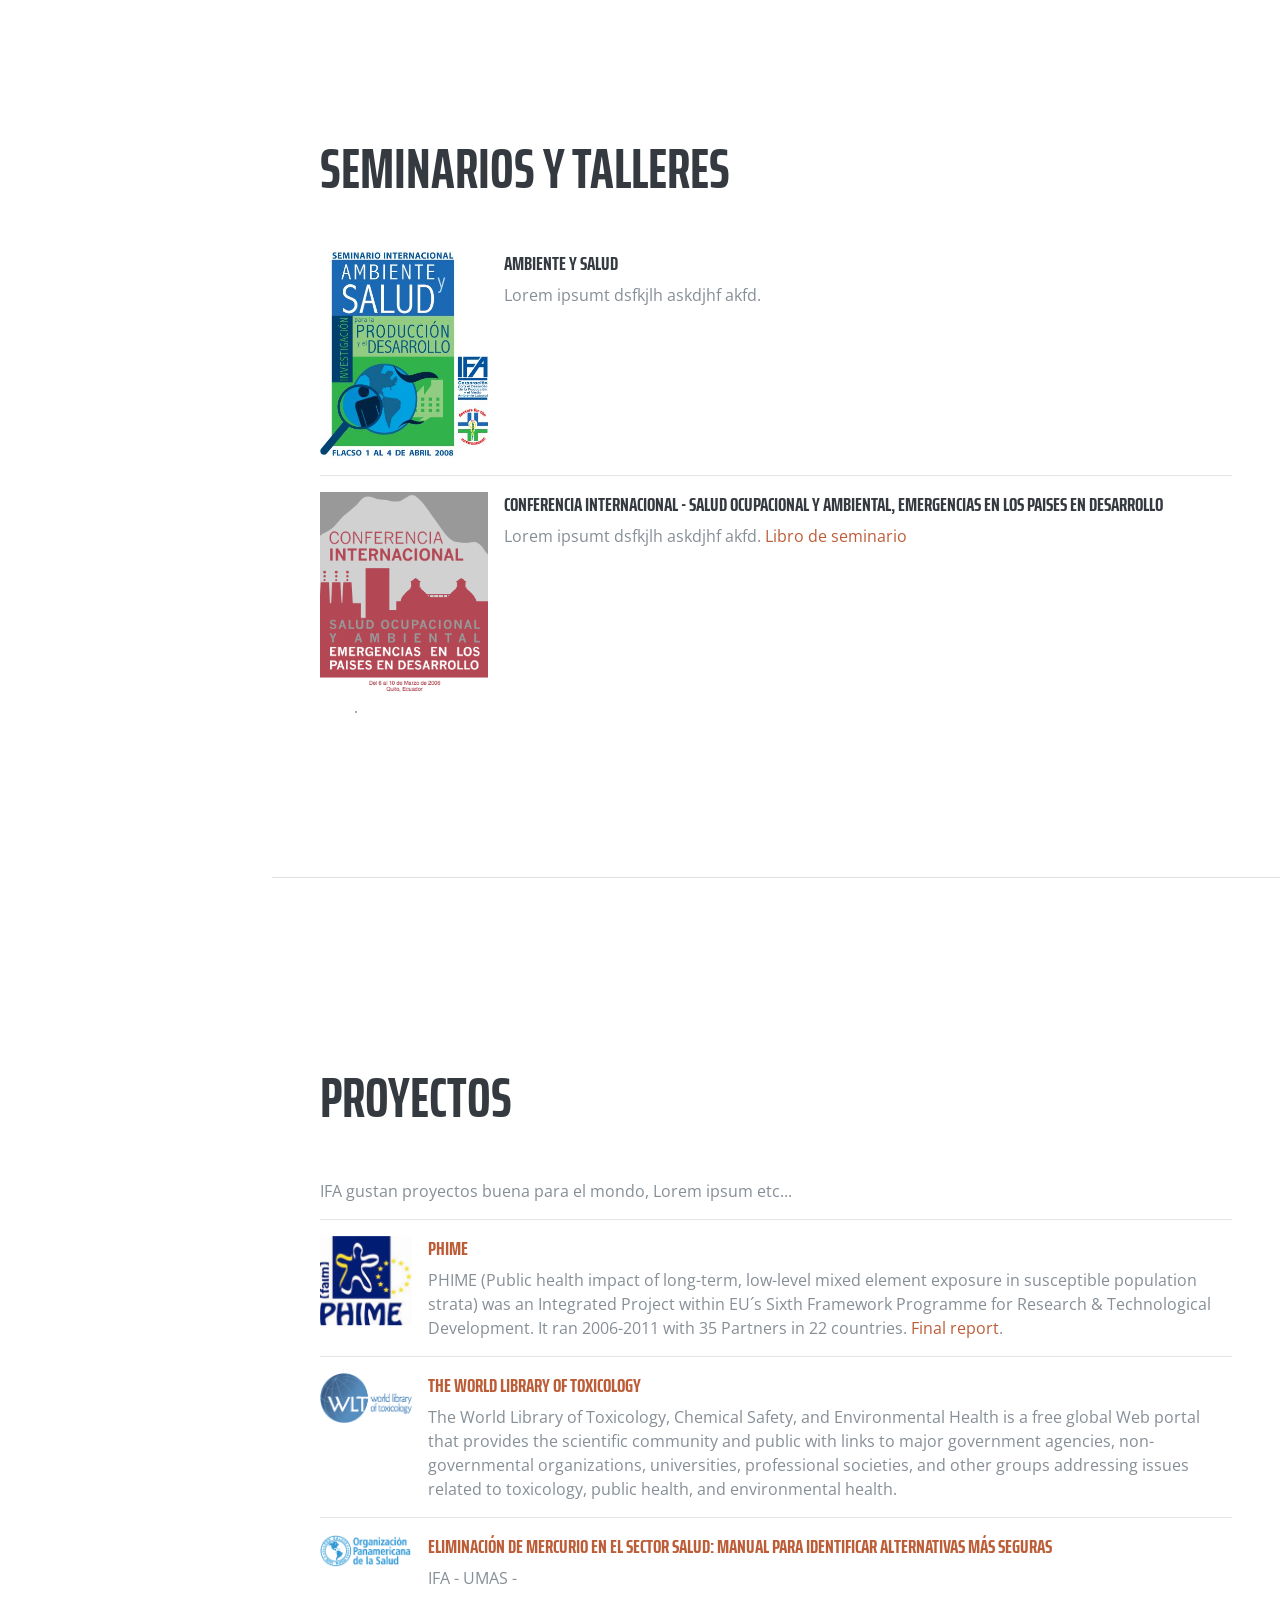
==== commit d132ac51: "Added about text." ====
--- a/ifa/index.html
+++ b/ifa/index.html
@@ -72,7 +72,24 @@
           </h1>
           <div class="subheading mb-5">Corporación para el Desarrollo de la Producción y el Medio Ambiende Laboaral.
           </div>
-          <p class="mb-5">IFA es ... para ... and ... by... </p>
+          <p>IFA Corporación para el Desarrollo de la Producción y el Medio
+Ambiente Laboral, es una institución ecuatoriano-sueca,
+dedicada a la investigación, comunicación, formación y
+capacitación, asesoría en el campo de la Organización del
+Trabajo, Salud Ocupacional y Ambiental.</p>
+
+          <p>Las actividades de Investigación que IFA realiza se desarrollan
+en torno a establecer la situación del medio ambiente de trabajo
+en las áreas productivas, su impacto en el ambiente externo y
+sus efectos sobre la salud de los trabajadores y de la población.
+IFA, creada en 1992, es una organización no gubernamental de
+derecho privado sin fines de lucro establecida en Quito.</p>
+
+          <p class="mb-5">Como resultado de los trabajos de investigaciones realizadas,
+por ejemplo en sectores tlorícola, bananero, petrolero, minero,
+industrial, entre otros. Se ha producido material de divulgación
+científica así como publicaciones para la comunicación de los
+riesgos a la comunidad y a los trabajadores.</p>
           <ul class="list-inline mb-0">
             <li class="list-inline-item">
               <img class="rounded-expimg" src="img/bacteria.jpg">
@@ -895,6 +912,7 @@
             <div class="media-body">
               <h5 class="mt-0">Conferencia Internacional - Salud Ocupacional y Ambiental, Emergencias en los paises en desarrollo</h5>
                Lorem ipsumt dsfkjlh askdjhf akfd.
+               <a href="docs/libro_seminario.pdf" target="_blank">Libro de seminario</a>
             </div>
           </div>
           <ul class="fa-ul mb-0">
@@ -919,7 +937,10 @@
             <img class="mr-3" style="width:92px" src="img/phime.png" alt="PHIME">
             <div class="media-body">
               <h5 class="mt-0"><a target="_blank" href="https://www.med.lu.se/labmedlund/amm/forskning/haelsorisker_av_metaller/phime">PHIME</a></h5>
-              IFA .... PHIME ... from .... to .... Lund University ... --- ... <a href="docs/PHIME-Final-Report.pdf">final repport</a>.
+              PHIME (Public health impact of long-term, low-level mixed element exposure in susceptible
+              population strata) was an Integrated Project within EU´s Sixth Framework Programme for
+              Research & Technological Development. It ran 2006-2011 with 35 Partners in 22 countries.
+              <a href="docs/PHIME-Final-Report.pdf" target="_blank">Final report</a>.
             </div>
           </div>
           <hr>
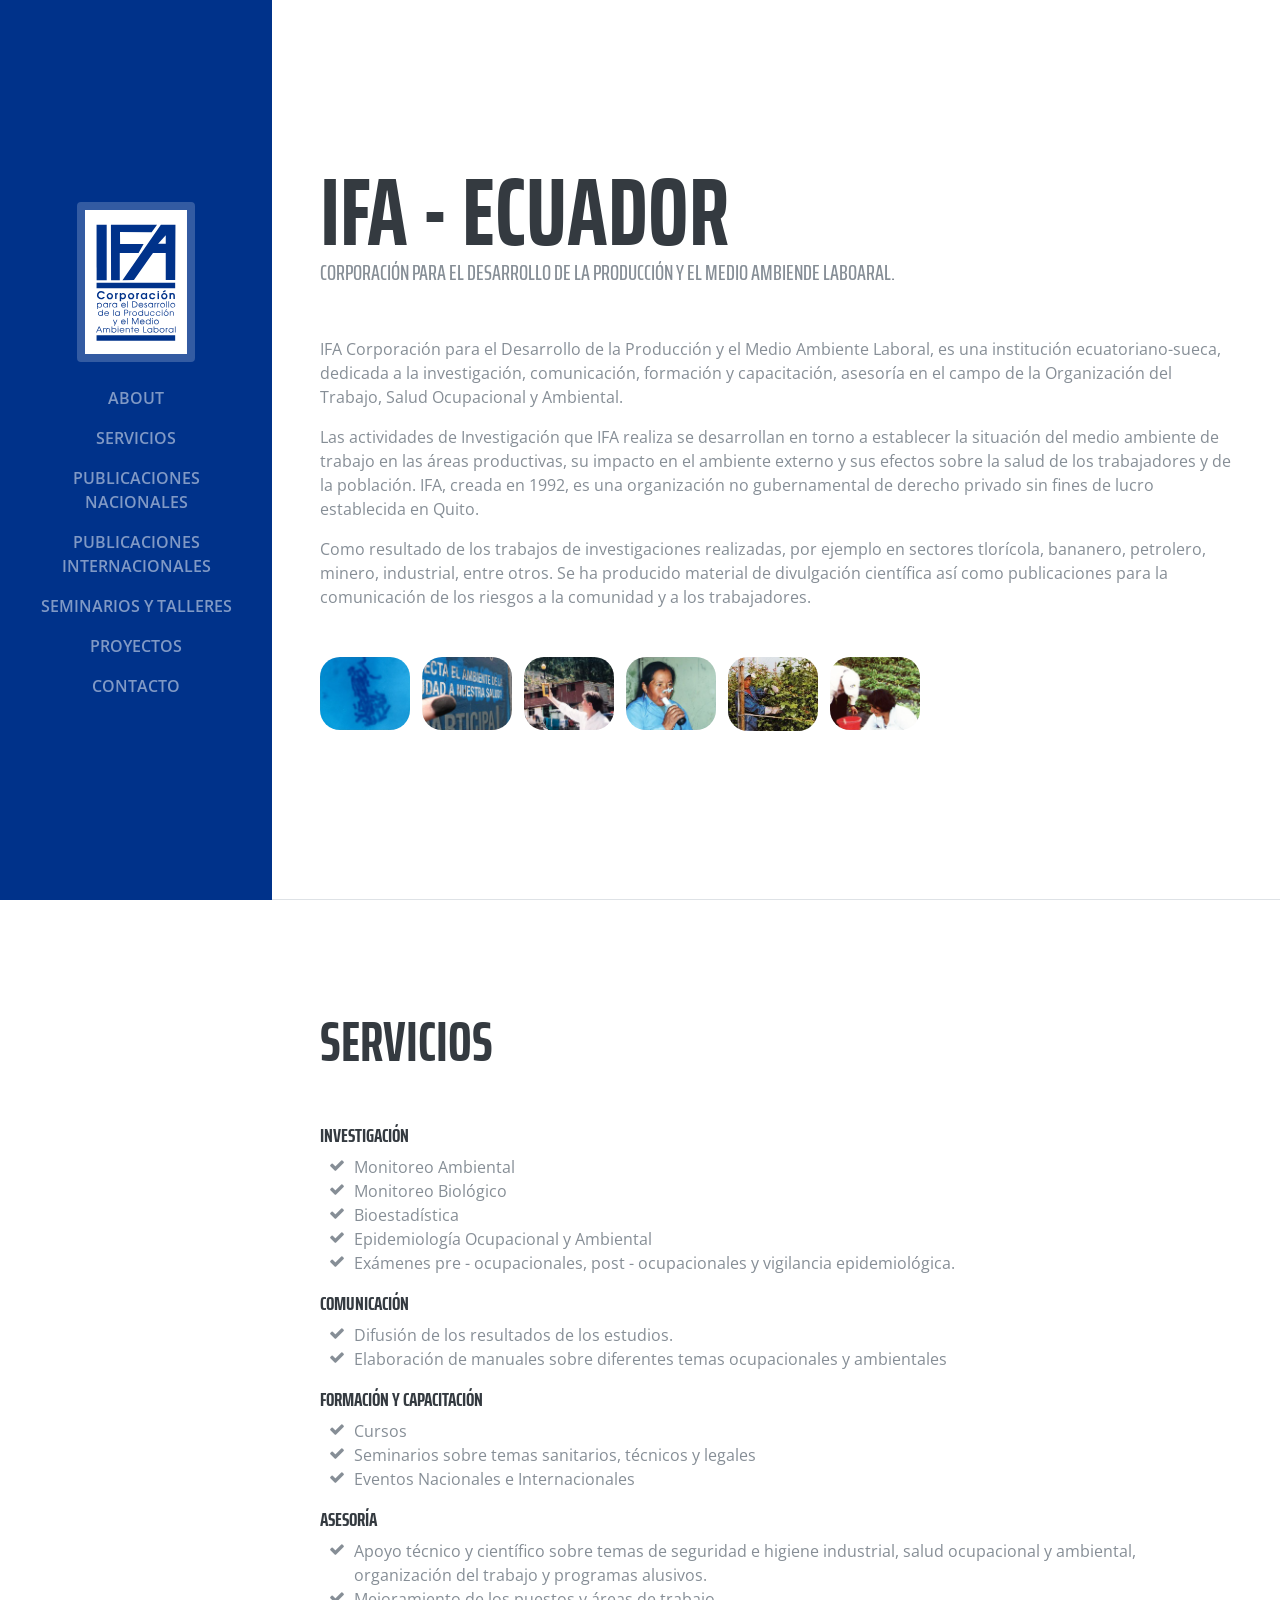
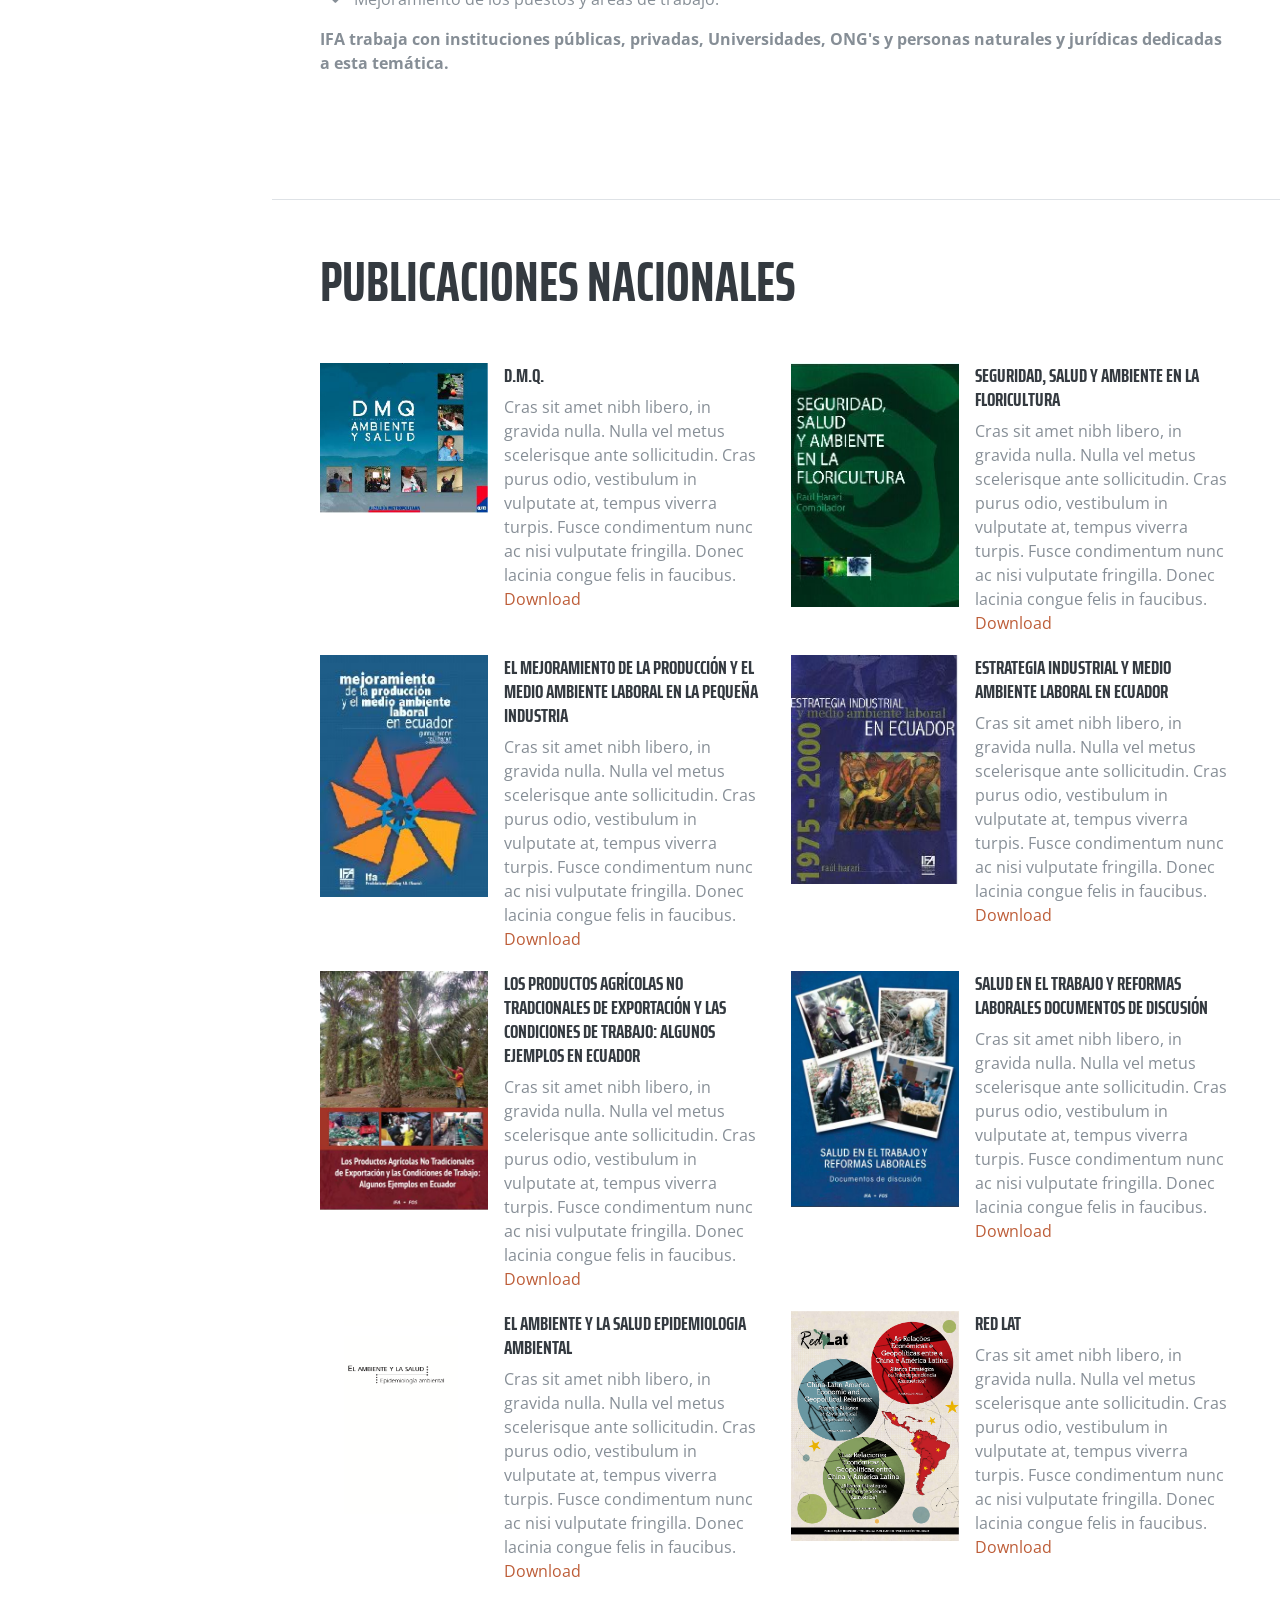
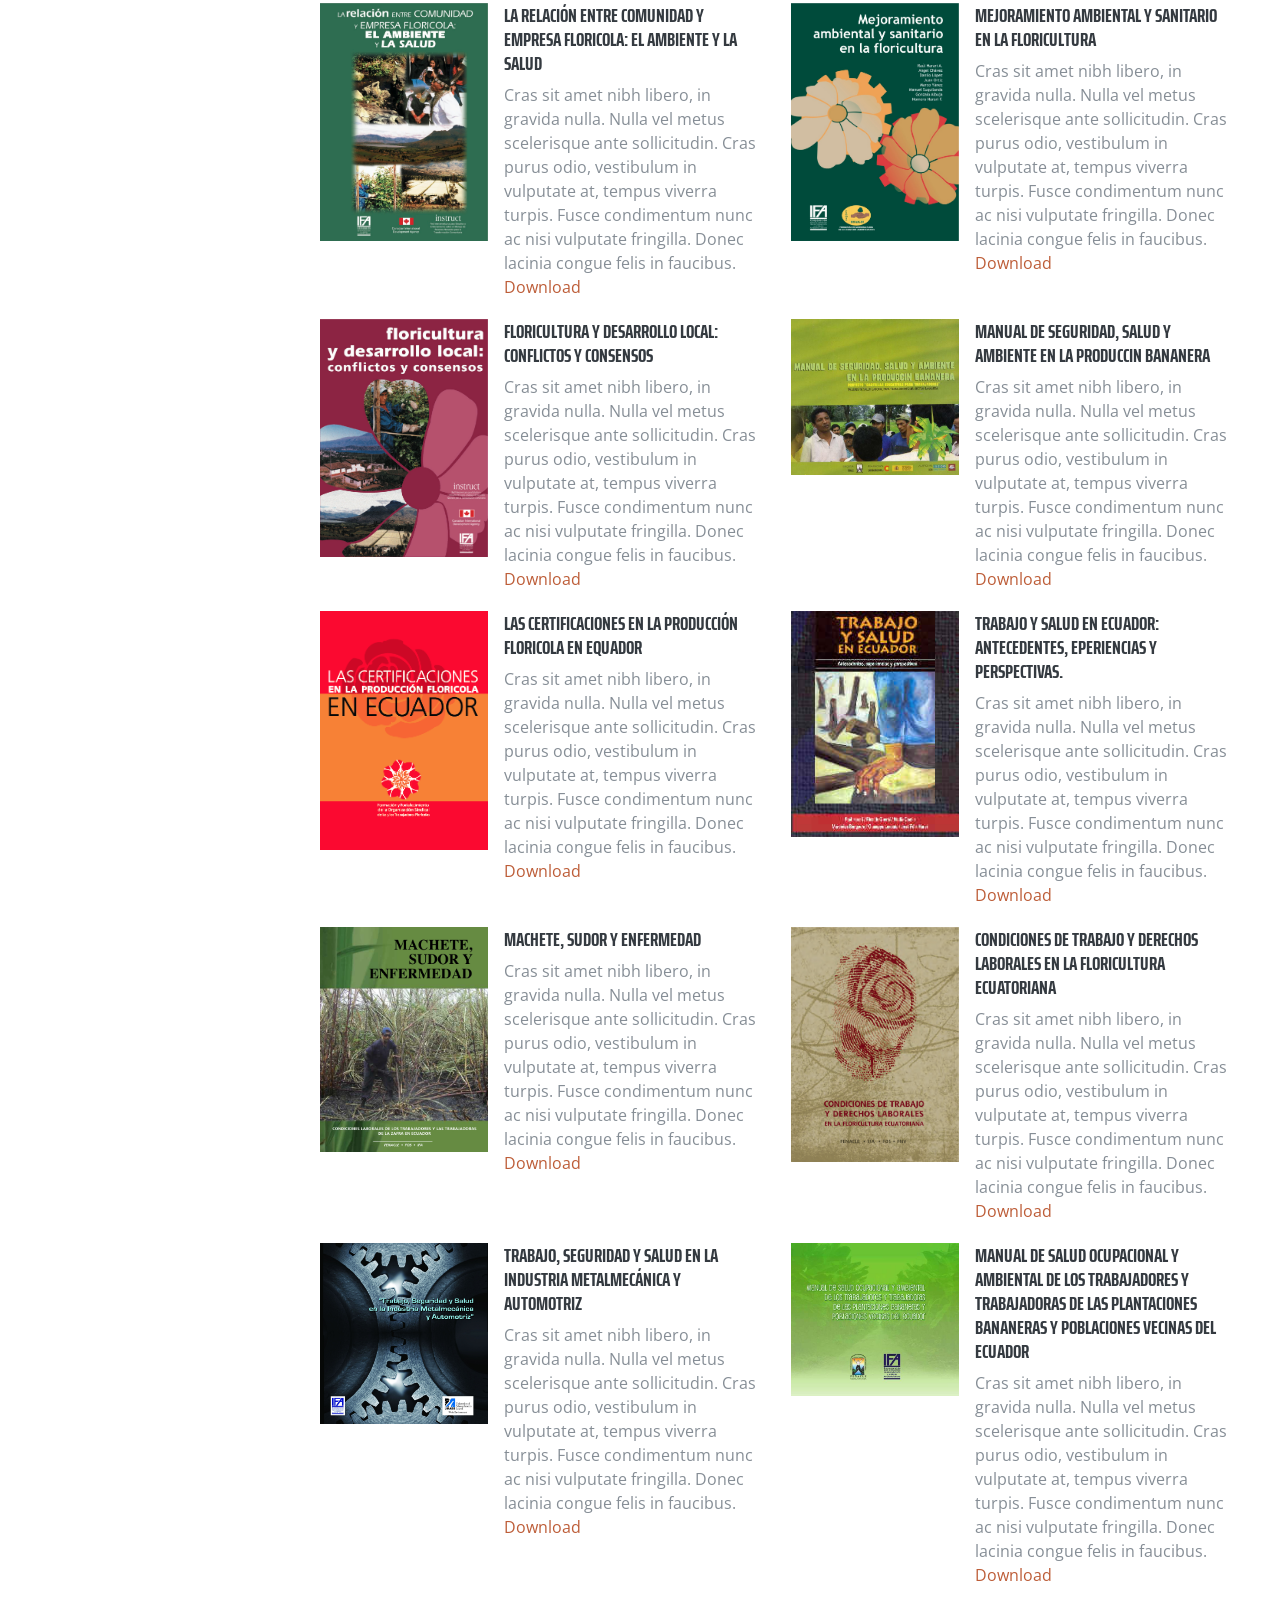
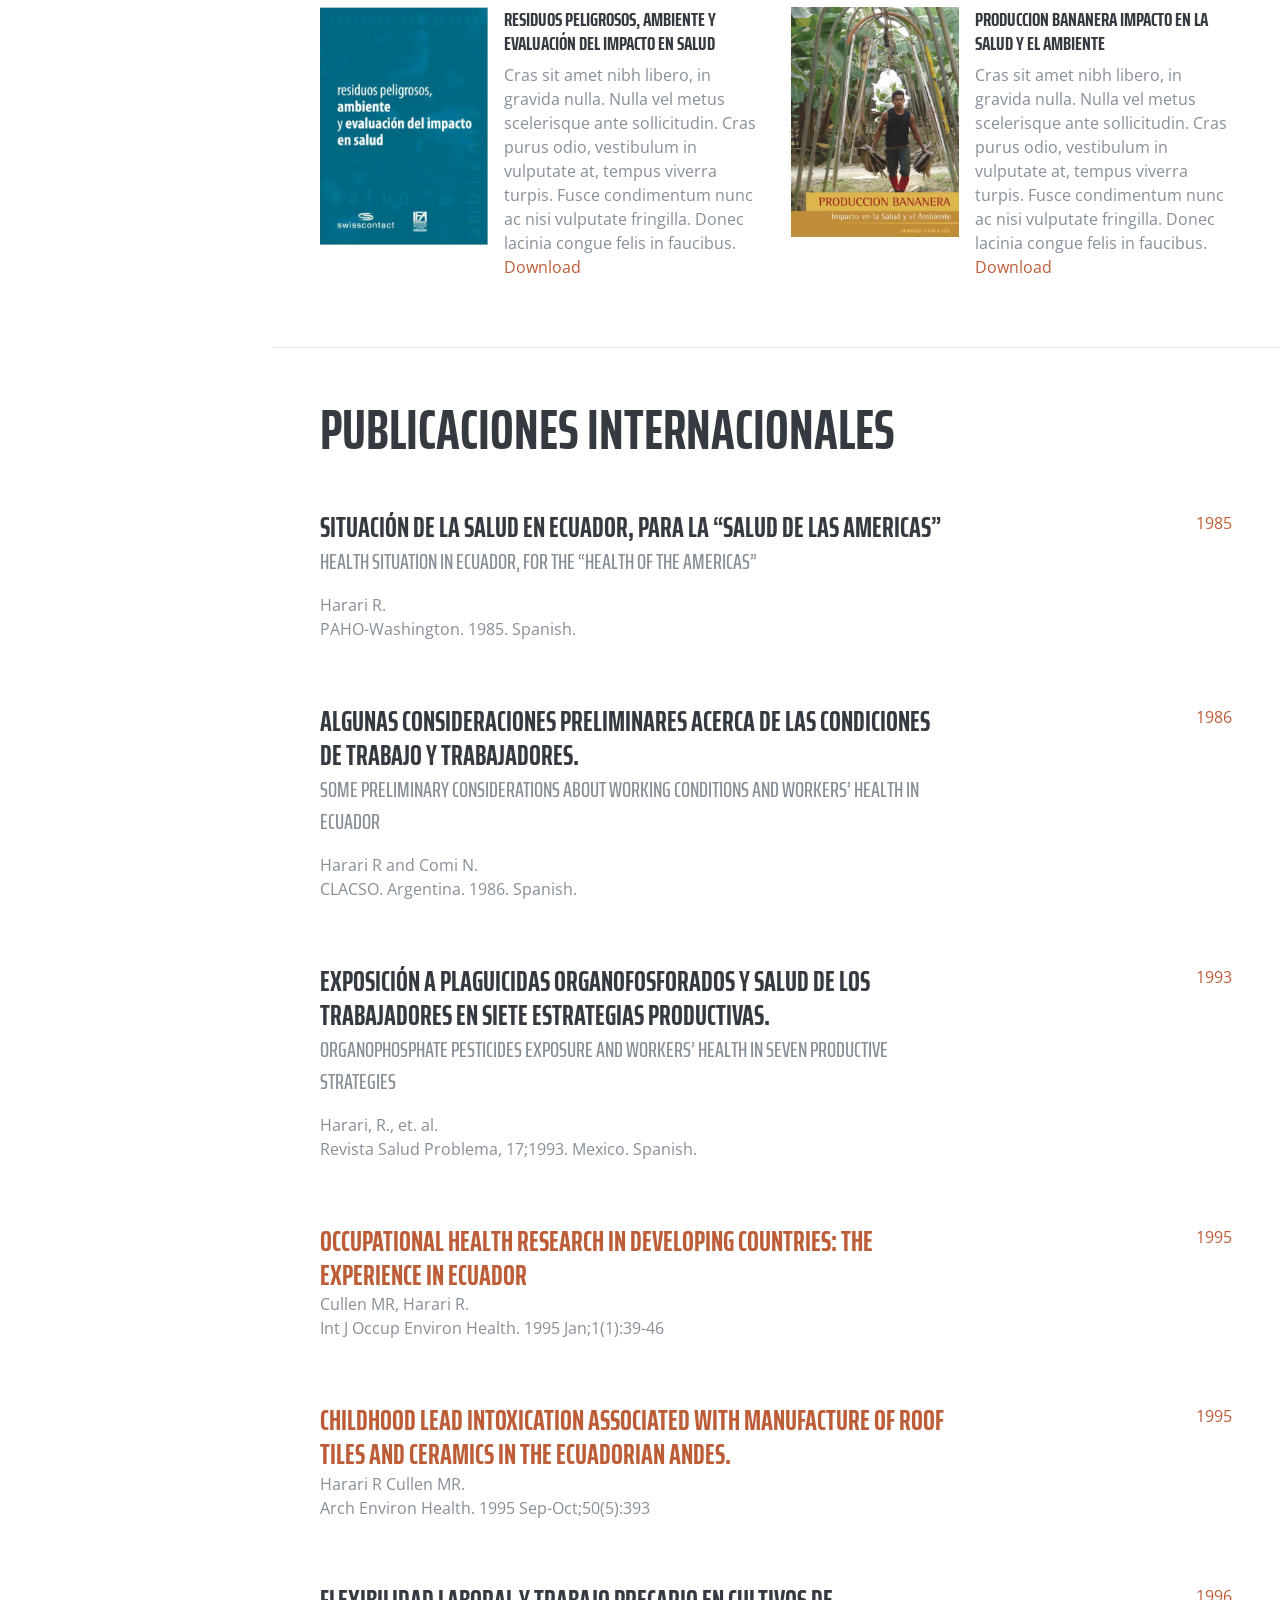
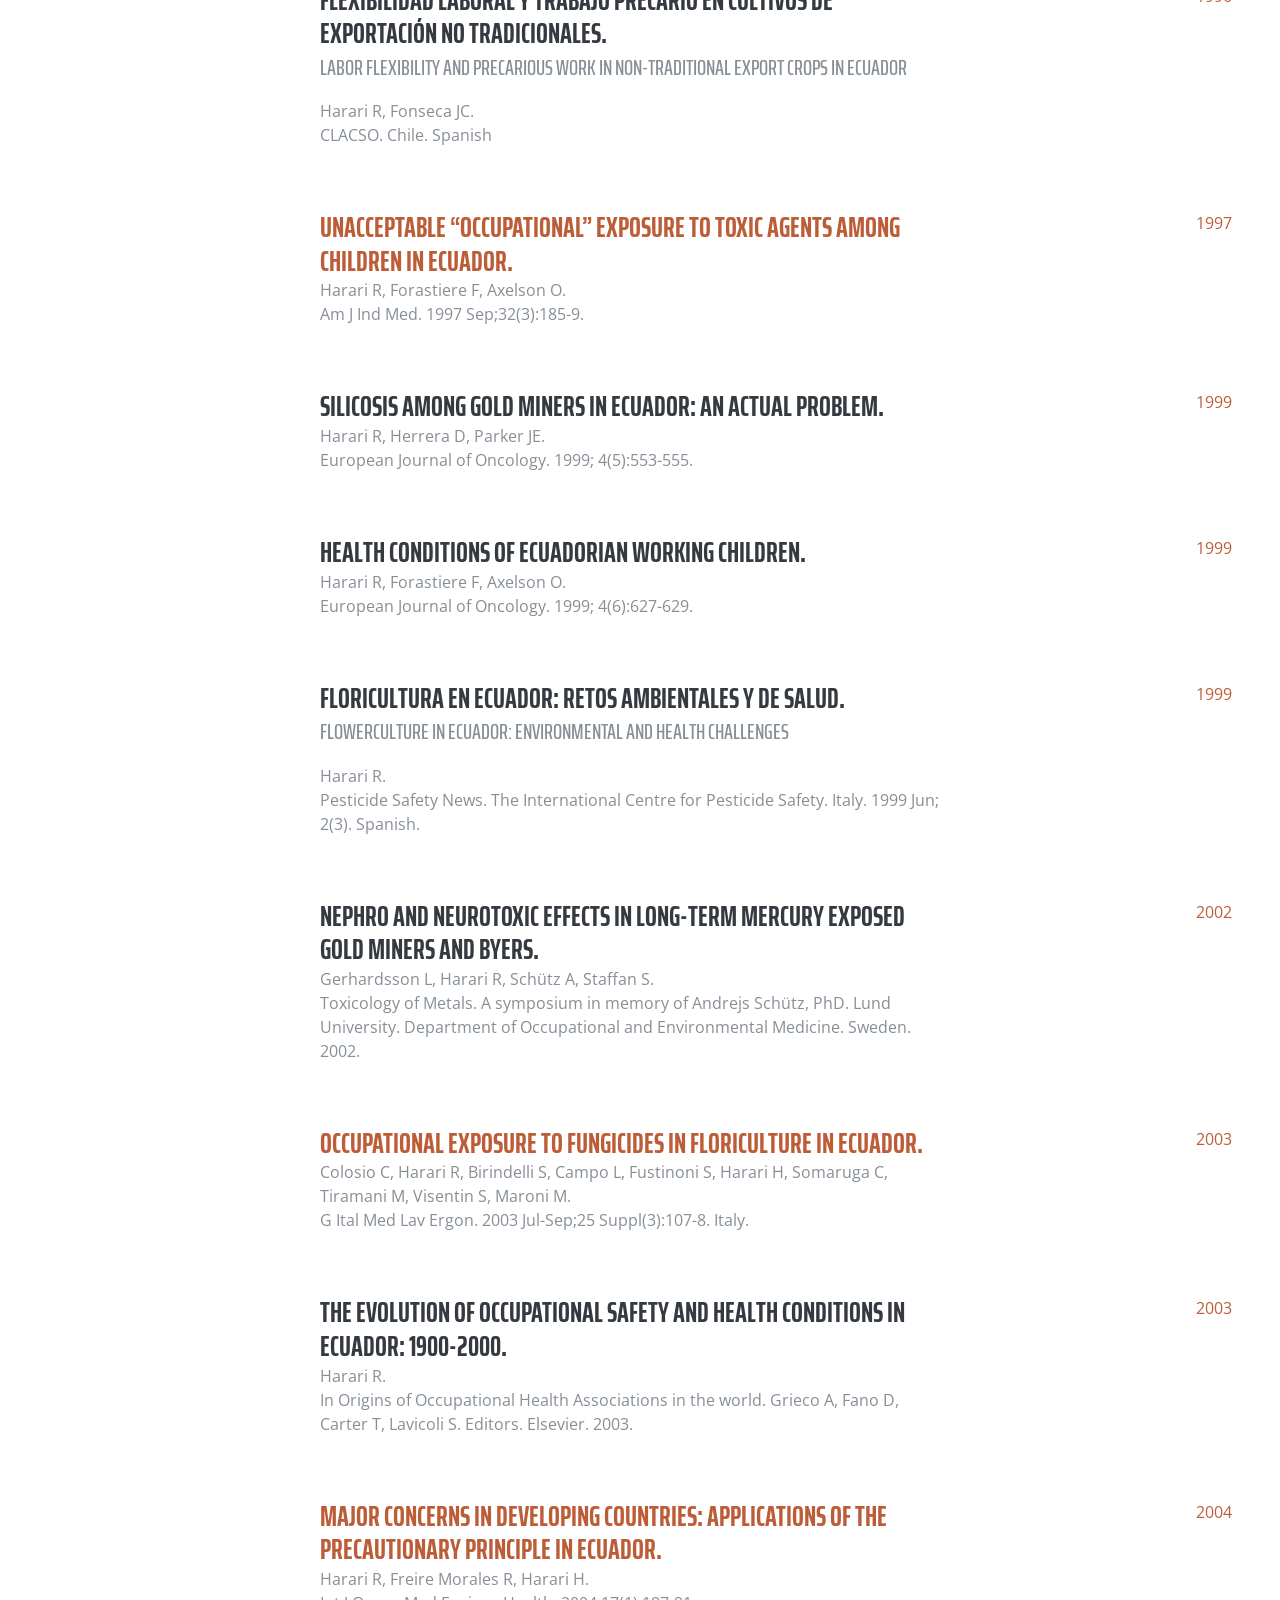
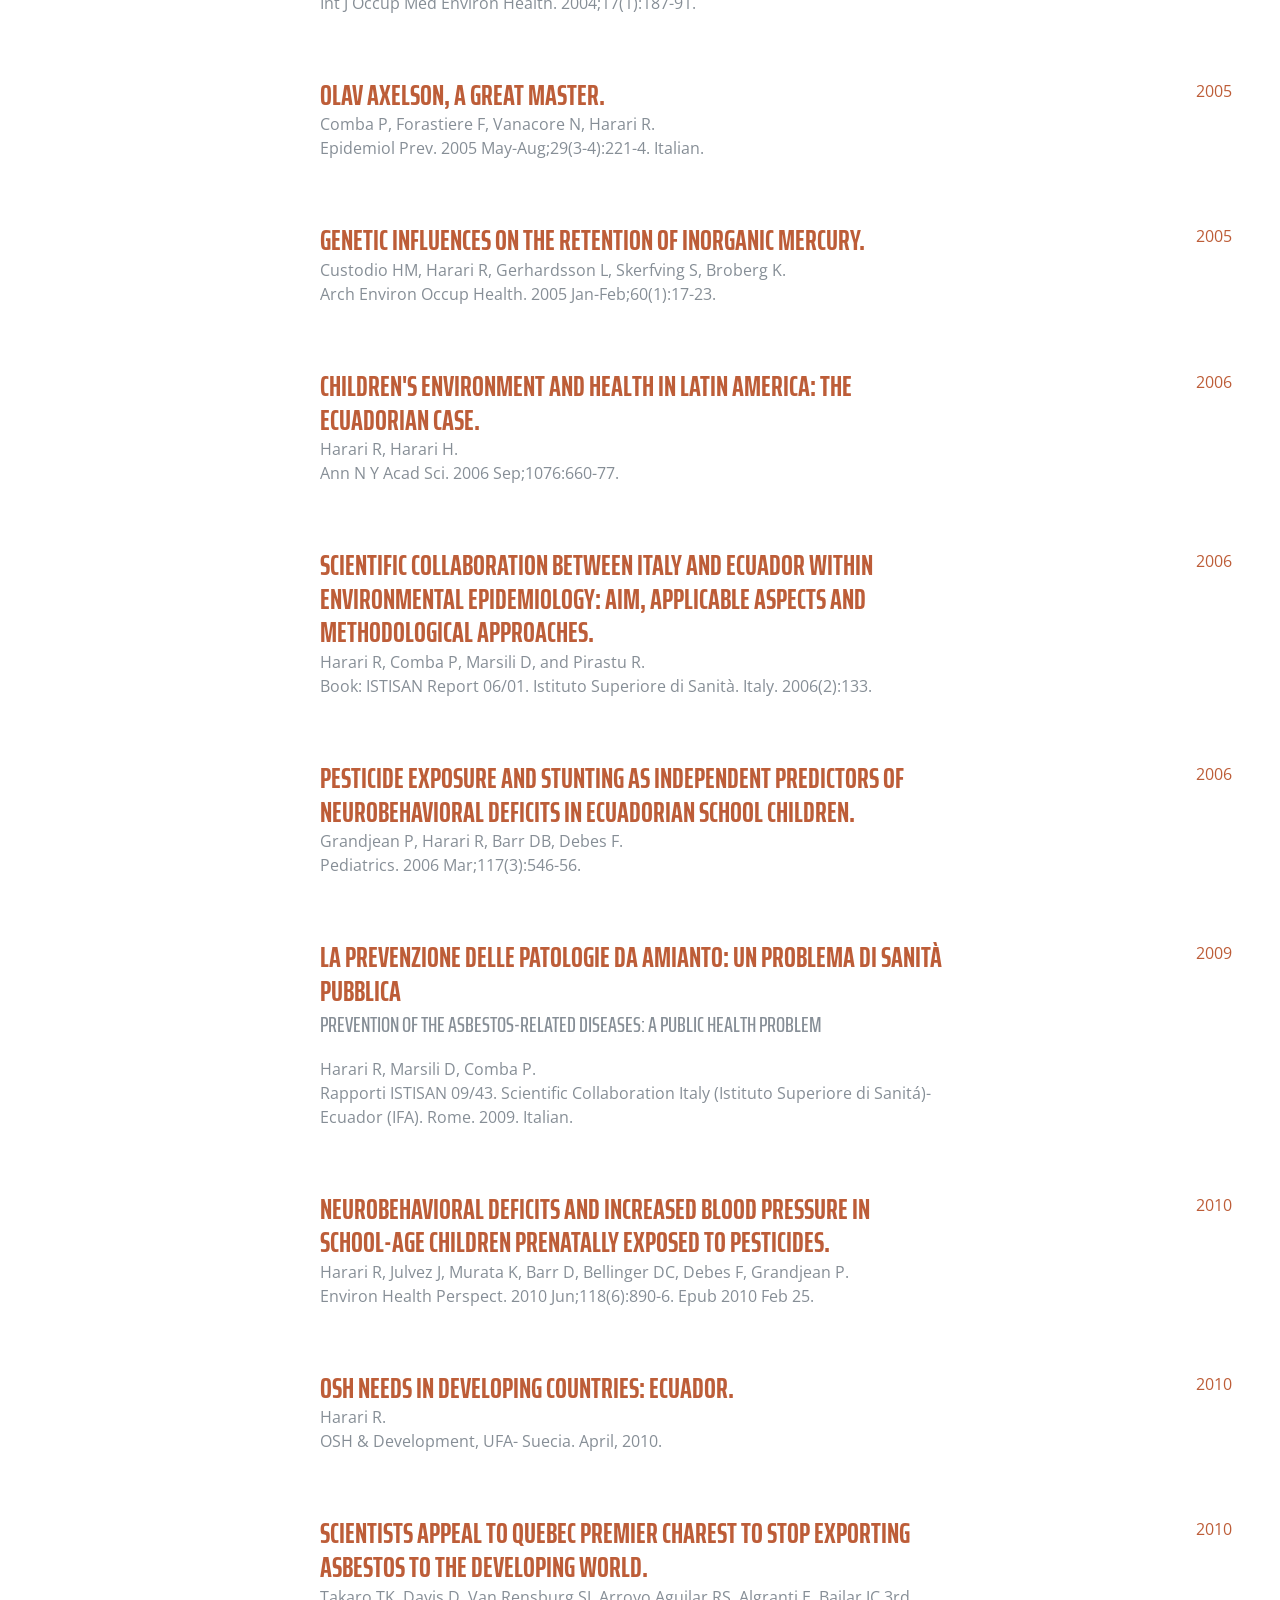
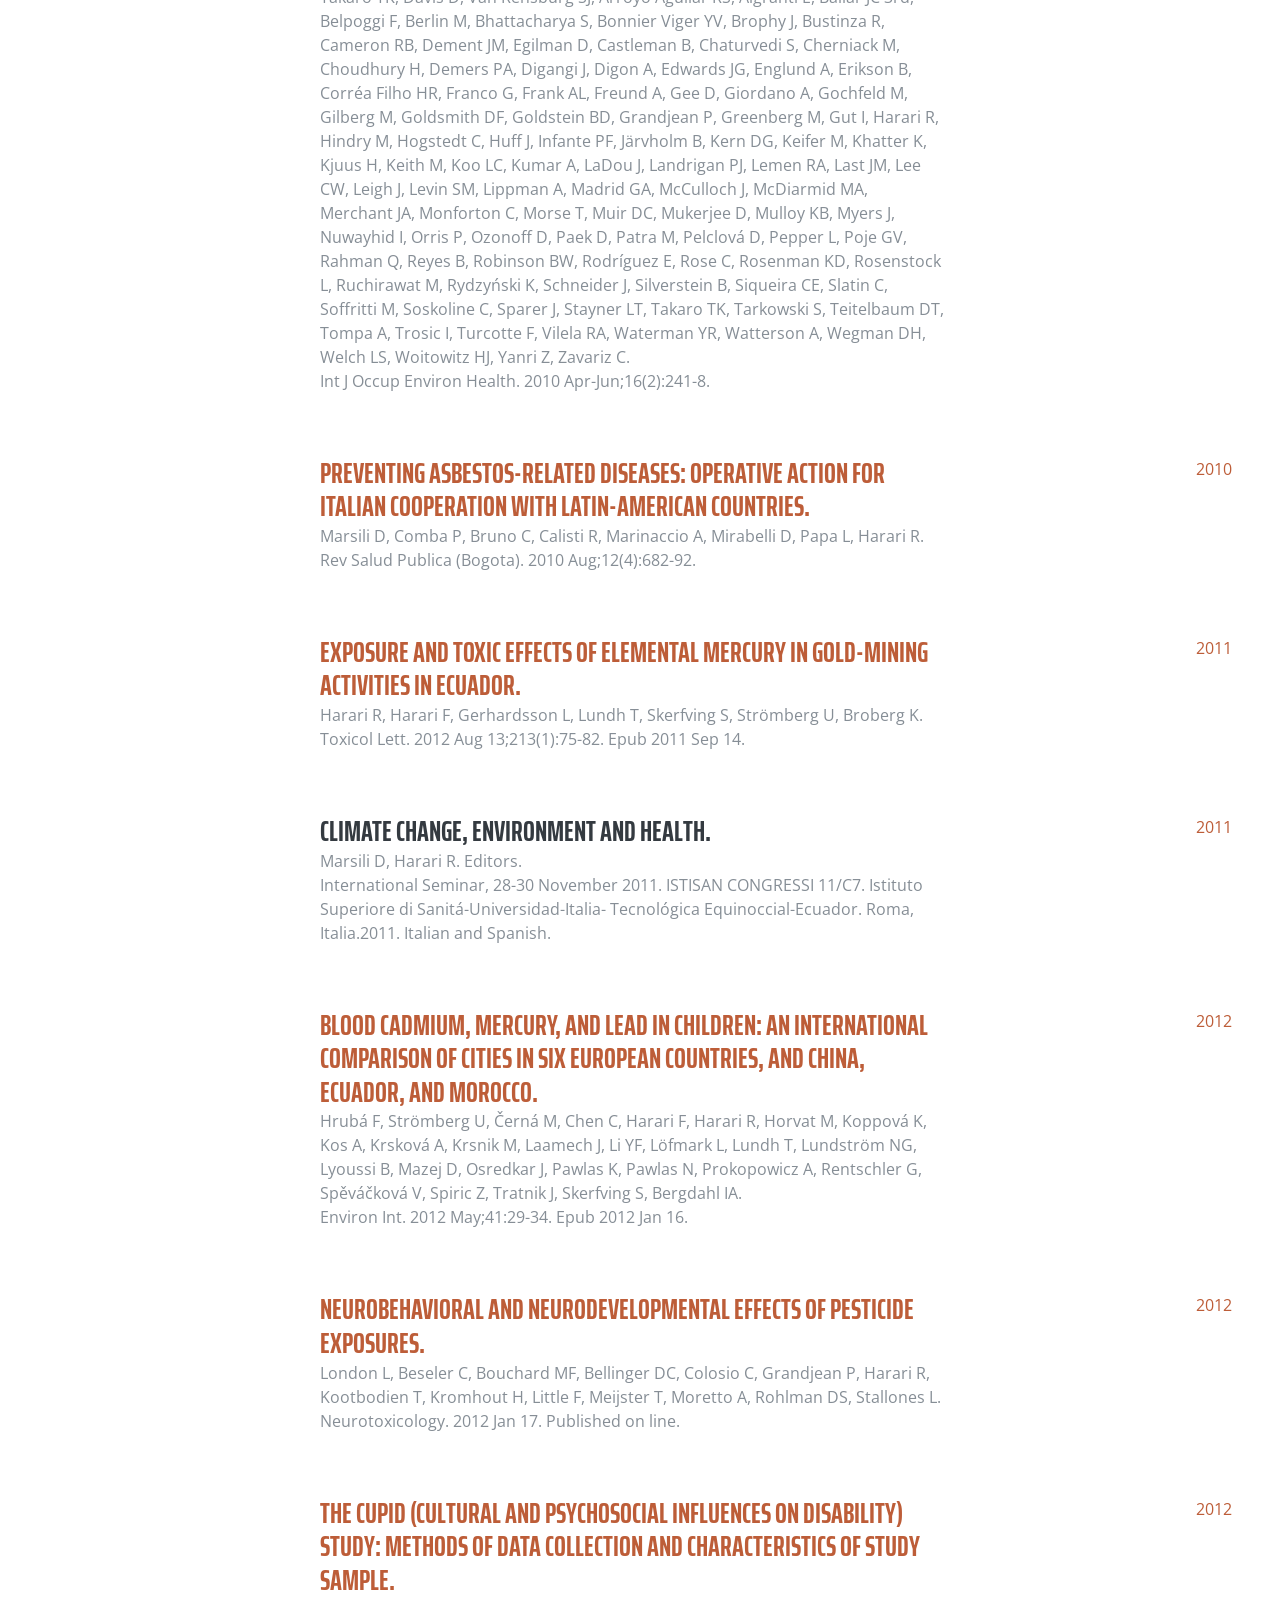
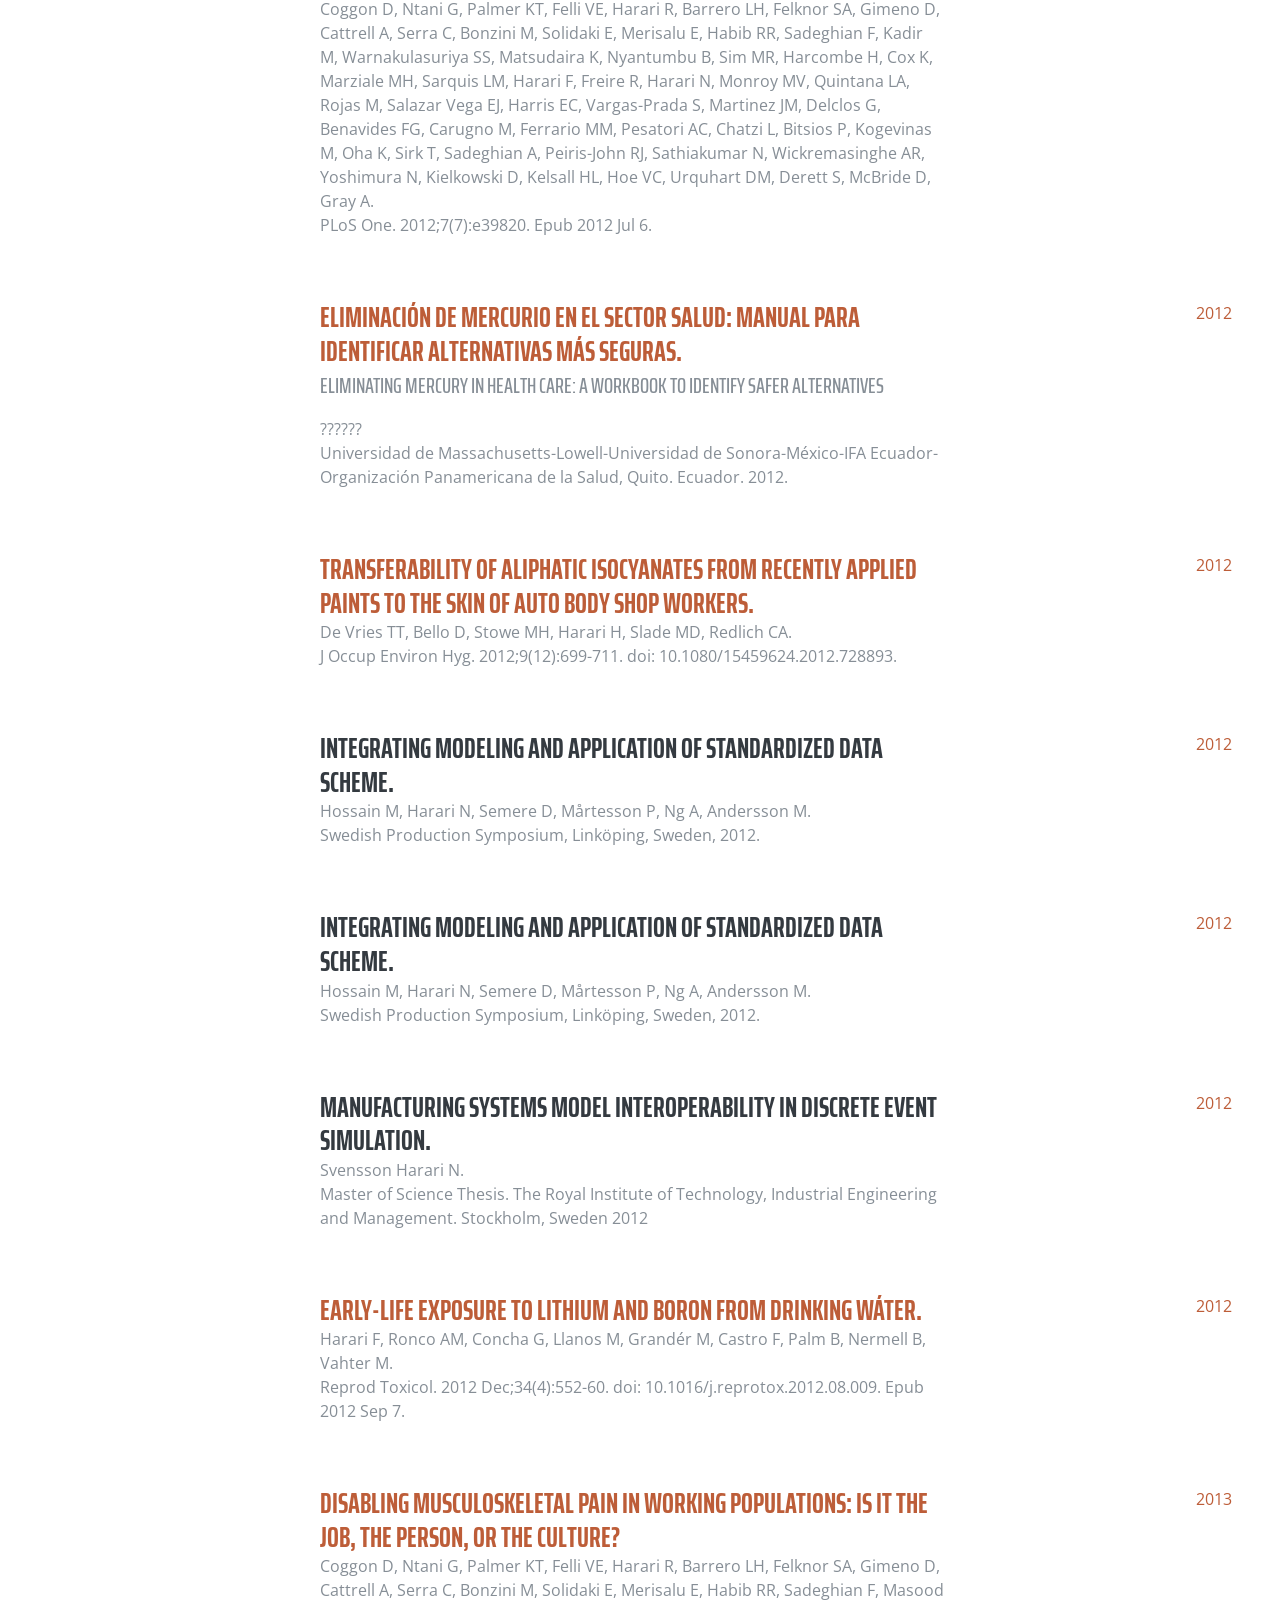
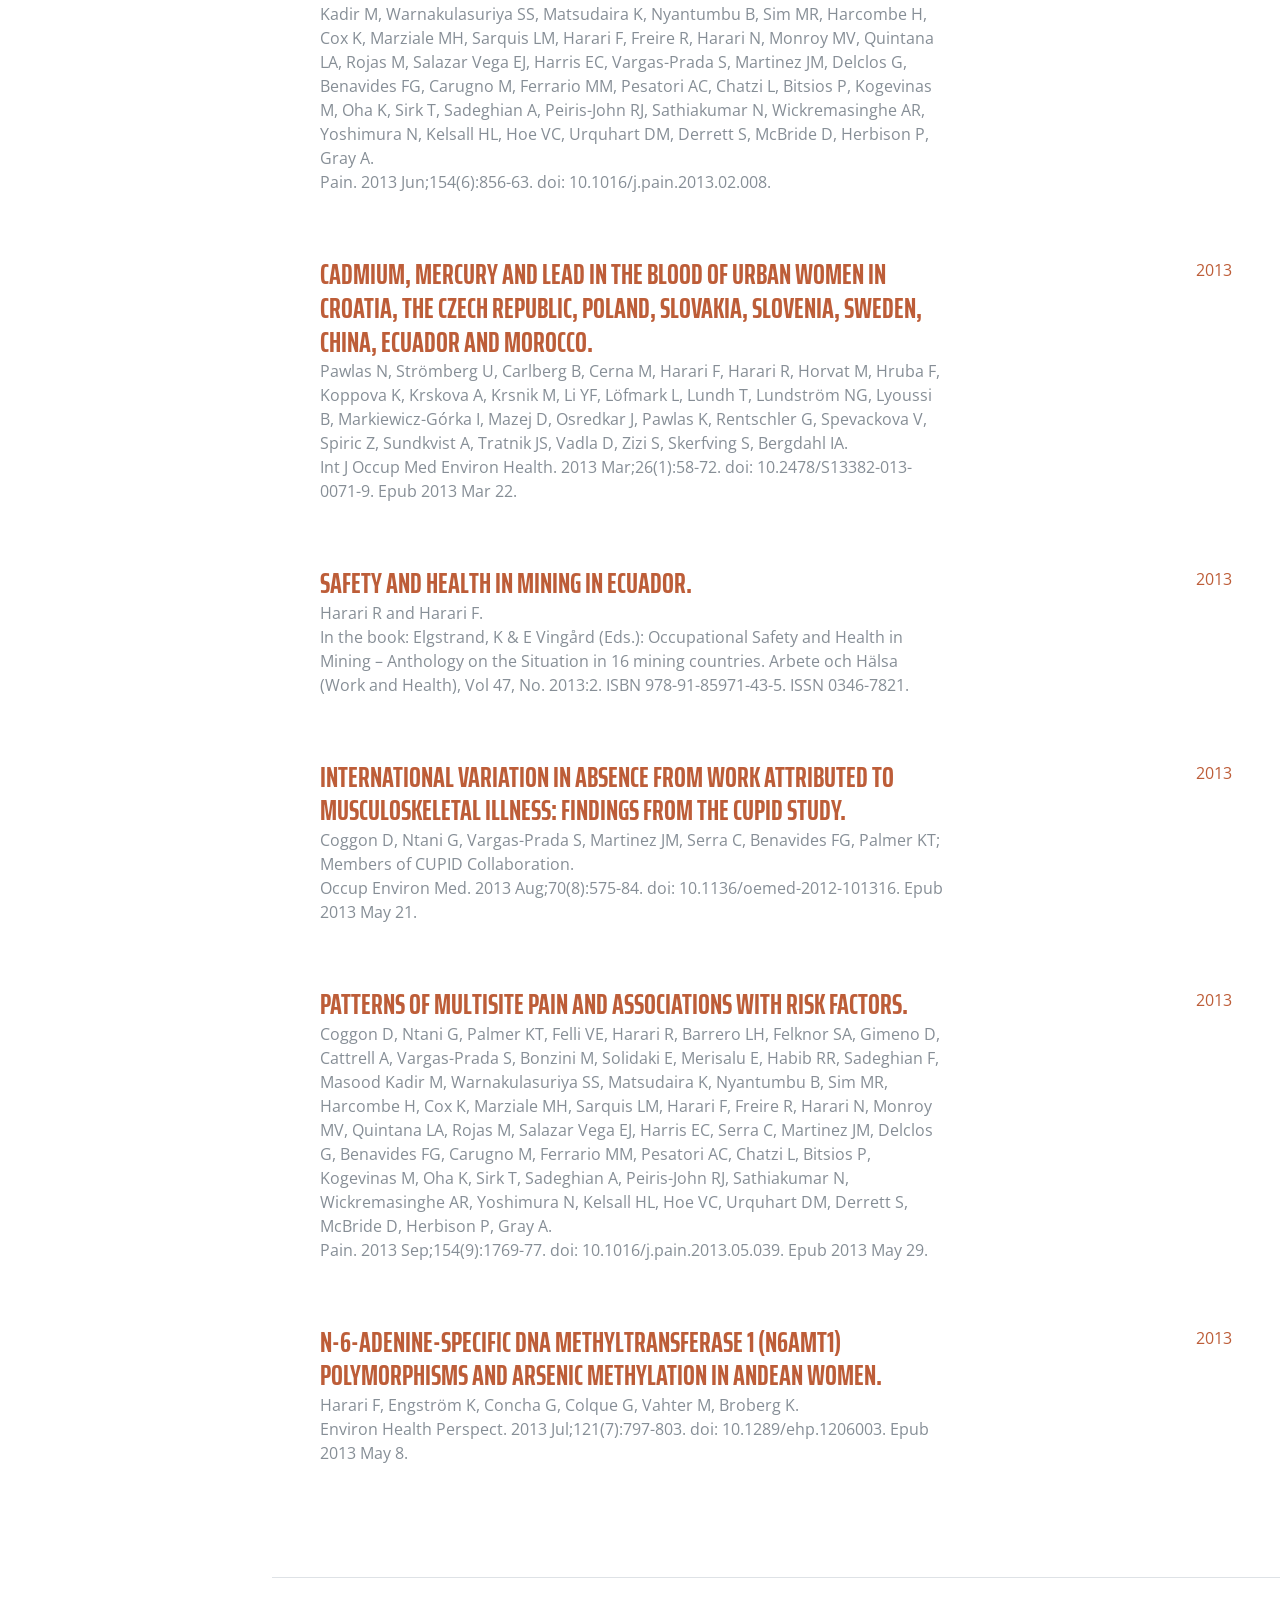
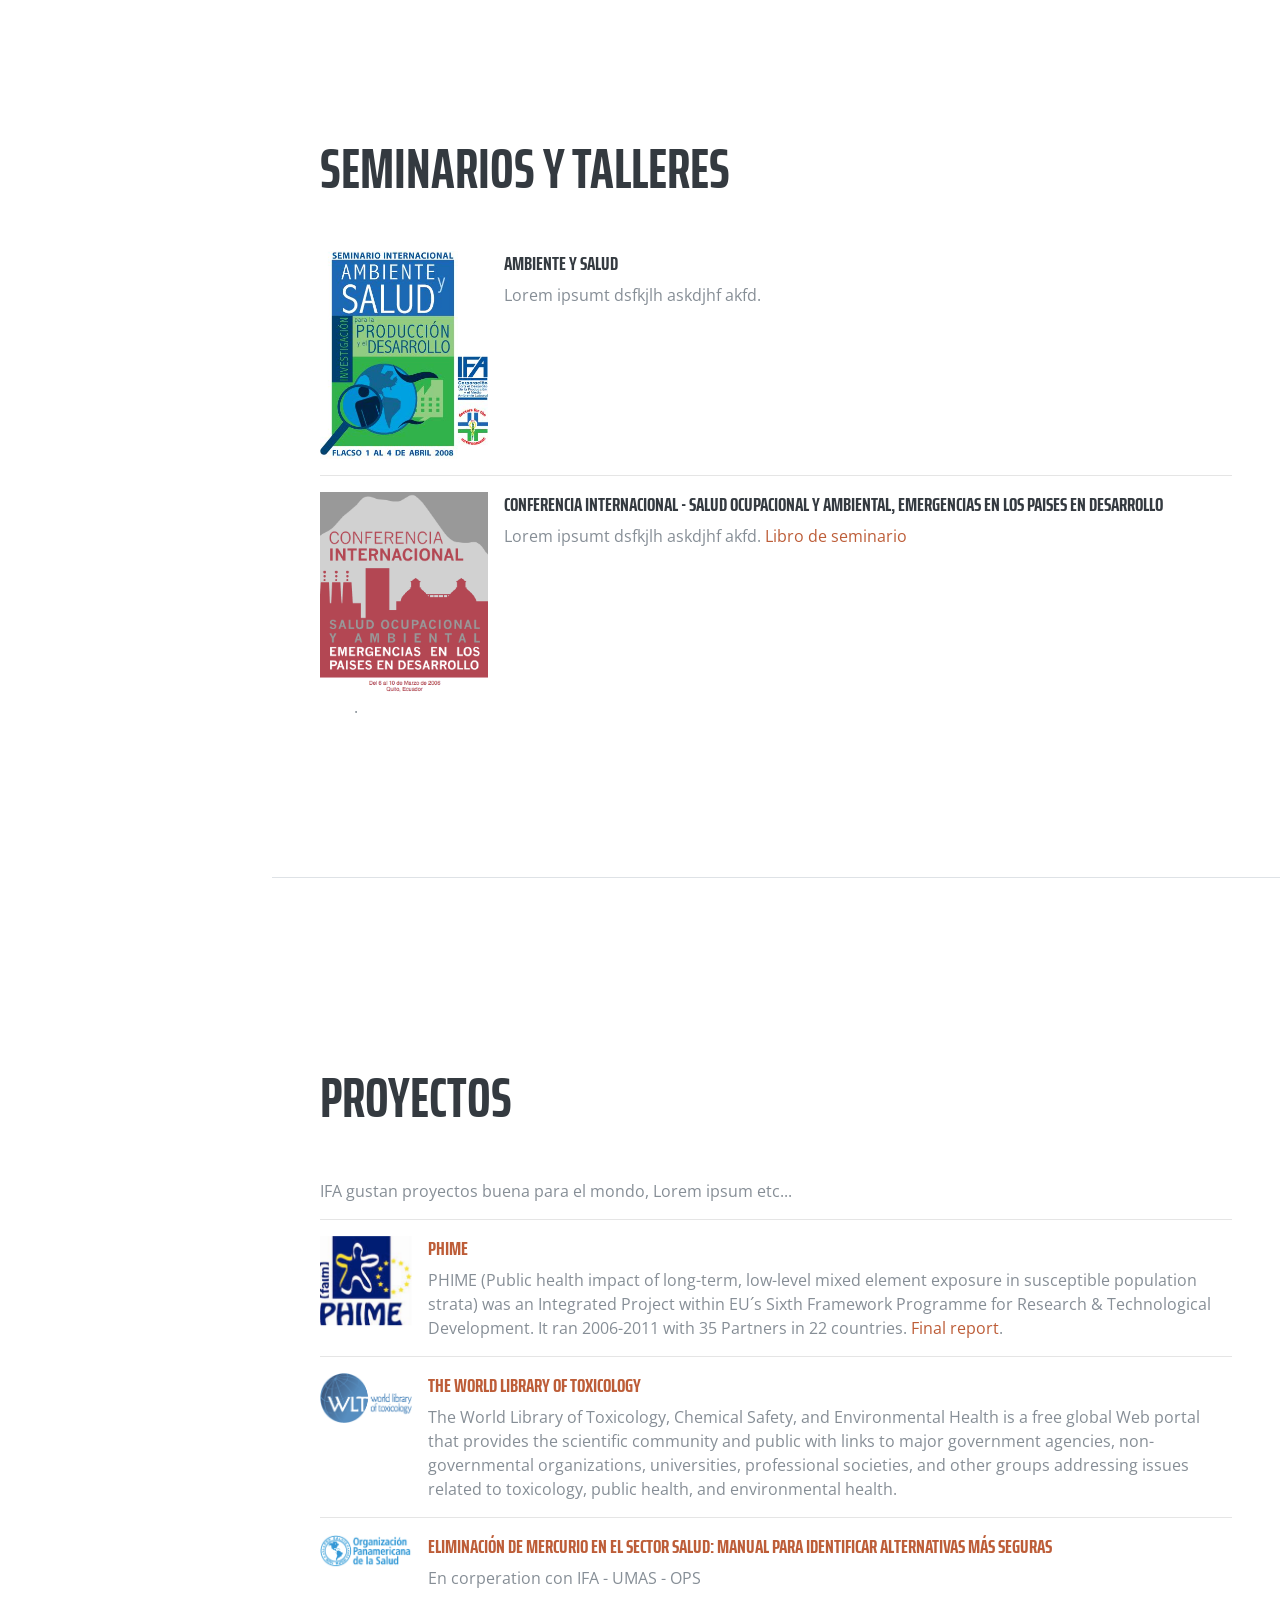
==== commit 8affd090: "Changed to text services" ====
--- a/ifa/index.html
+++ b/ifa/index.html
@@ -116,7 +116,67 @@
  <section class="resume-section p-3 p-lg-5 d-flex flex-column" id="servicios">
         <div class="my-auto">
           <h2 class="mb-5">Servicios</h2>
-          <img src="img/servicios.png">
+          <p>
+          <h5>INVESTIGACIÓN</h5>
+          <ul class="fa-ul mb-0">
+            <li>
+              <i class="fa-li fa fa-check"></i> Monitoreo Ambiental
+            <li>
+            <li>
+              <i class="fa-li fa fa-check"></i> Monitoreo Biológico
+            <li>
+            <li>
+              <i class="fa-li fa fa-check"></i> Bioestadística
+            <li>
+            <li>
+              <i class="fa-li fa fa-check"></i> Epidemiología Ocupacional y Ambiental
+            <li>
+            <li>
+              <i class="fa-li fa fa-check"></i> Exámenes pre - ocupacionales, post - ocupacionales y vigilancia epidemiológica.
+            <li>
+          </ul>
+          </p>
+          <p>
+          <h5>COMUNICACIÓN</h5>
+          <ul class="fa-ul mb-0">
+            <li>
+              <i class="fa-li fa fa-check"></i> Difusión de los resultados de los estudios.
+            <li>
+            <li>
+              <i class="fa-li fa fa-check"></i> Elaboración de manuales sobre diferentes temas ocupacionales y ambientales
+            <li>
+          </ul>
+          </p>
+          <p>
+          <h5>FORMACIÓN Y CAPACITACIÓN</h5>
+          <ul class="fa-ul mb-0">
+            <li>
+              <i class="fa-li fa fa-check"></i> Cursos
+            <li>
+            <li>
+              <i class="fa-li fa fa-check"></i> Seminarios sobre temas sanitarios, técnicos y legales
+            <li>
+            <li>
+              <i class="fa-li fa fa-check"></i> Eventos Nacionales e Internacionales
+            <li>
+          </ul>
+          </p>
+          <p>
+          <h5>ASESORÍA</h5>
+          <ul class="fa-ul mb-0">
+            <li>
+              <i class="fa-li fa fa-check"></i> Apoyo técnico y científico sobre temas de seguridad e higiene industrial, salud ocupacional y ambiental, organización del trabajo y programas alusivos.
+            <li>
+            <li>
+              <i class="fa-li fa fa-check"></i> Mejoramiento de los puestos y áreas de trabajo.
+            <li>
+          </ul>
+          </p>
+          <p>
+          <strong>IFA trabaja con instituciones públicas, privadas,
+          Universidades, ONG's y personas naturales y jurídicas
+          dedicadas a esta temática.</strong>
+          </p>
           <!--<div class="subheading mb-3">Programming Languages &amp; Tools</div>
           <ul class="list-inline list-icons">
             <li class="list-inline-item">
@@ -153,7 +213,6 @@
               <i class="devicons devicons-npm"></i>
             </li>
           </ul>
-
           <div class="subheading mb-3">Workflow</div>
           <ul class="fa-ul mb-0">
             <li>
@@ -956,7 +1015,7 @@
             <img class="mr-3" style="width:92px" src="img/opadls.png" alt="ORGANIZACIÓN PANAMERICANA DE LA SALUD">
             <div class="media-body">
               <h5 class="mt-0"><a target="_blank" href="https://www.uml.edu/docs/Eliminacion%20de%20Mercurio%20en%20el%20Sector%20Salud_tcm18-108558.pdf">Eliminación de Mercurio en el Sector Salud: Manual para Identificar Alternativas más Seguras</a></h5>
-              IFA - UMAS - 
+              En corperation con IFA - UMAS - OPS
             </div>
           </div>
         </div>
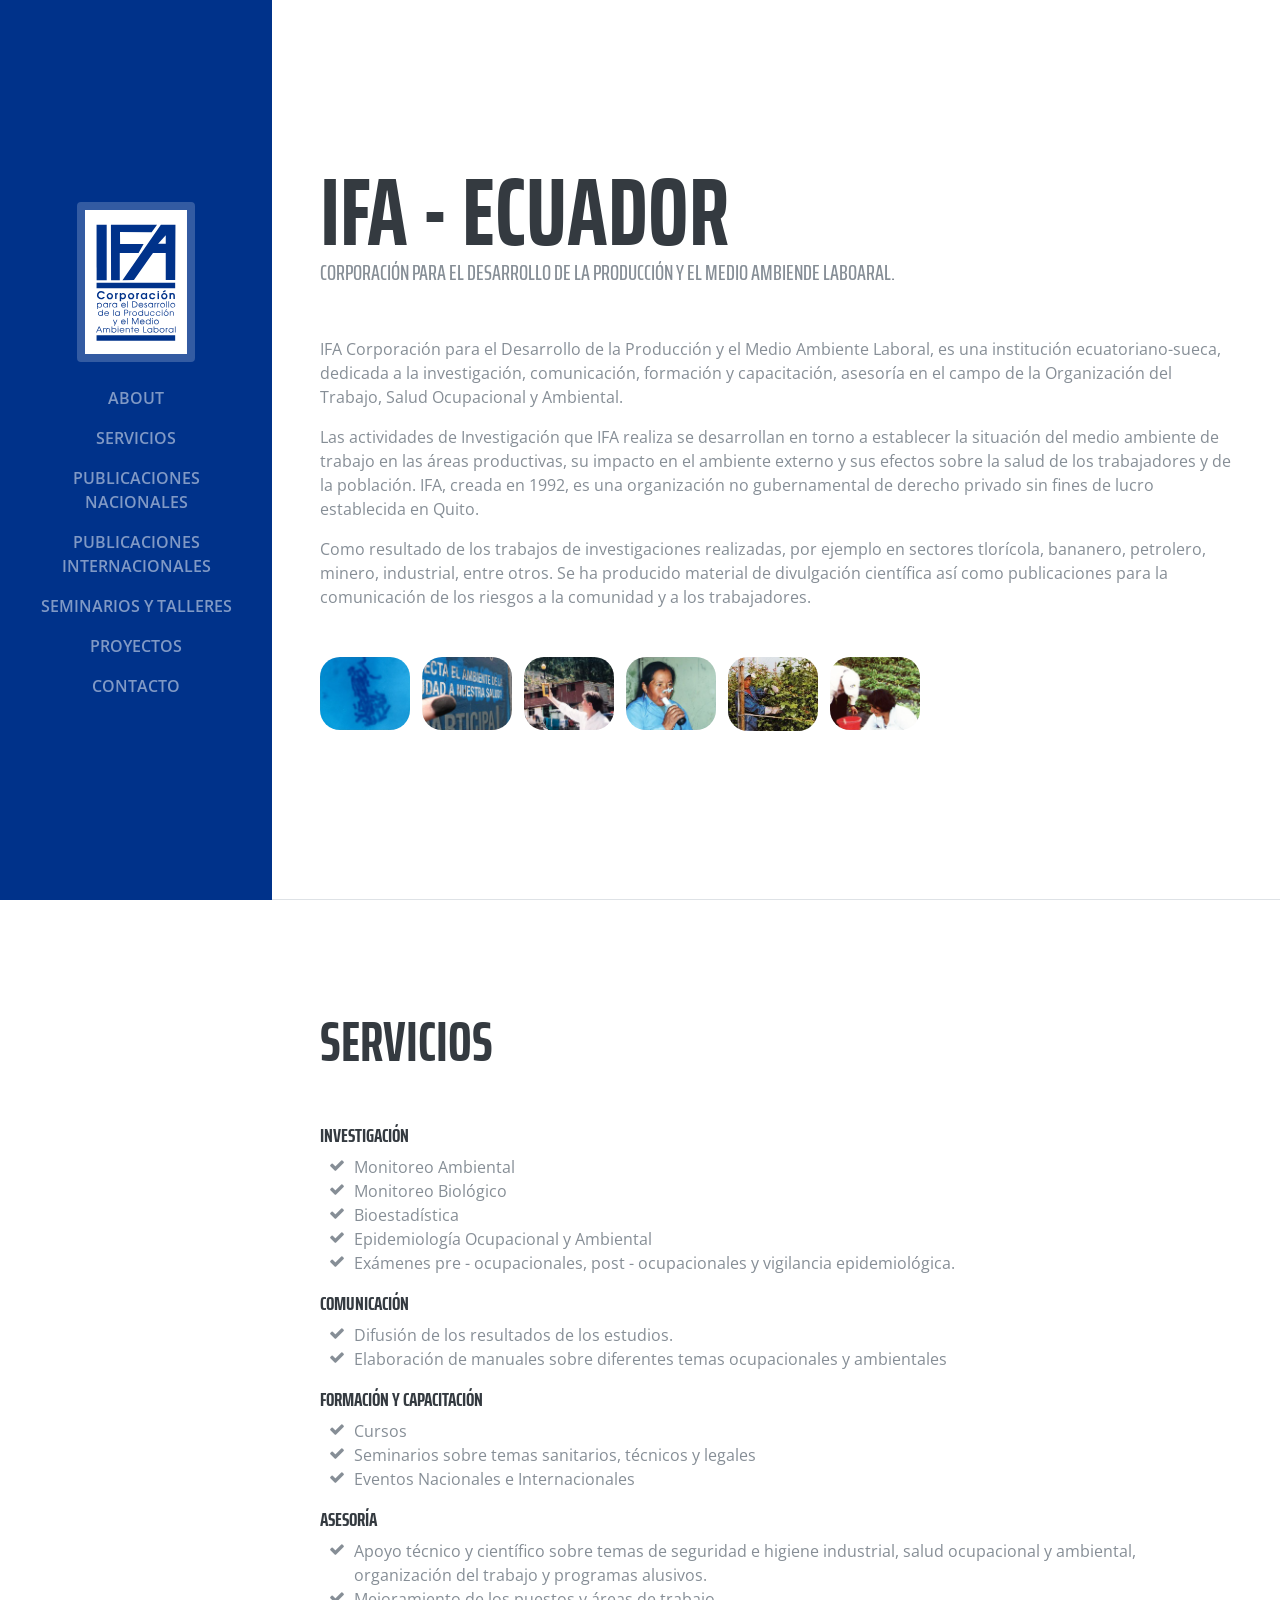
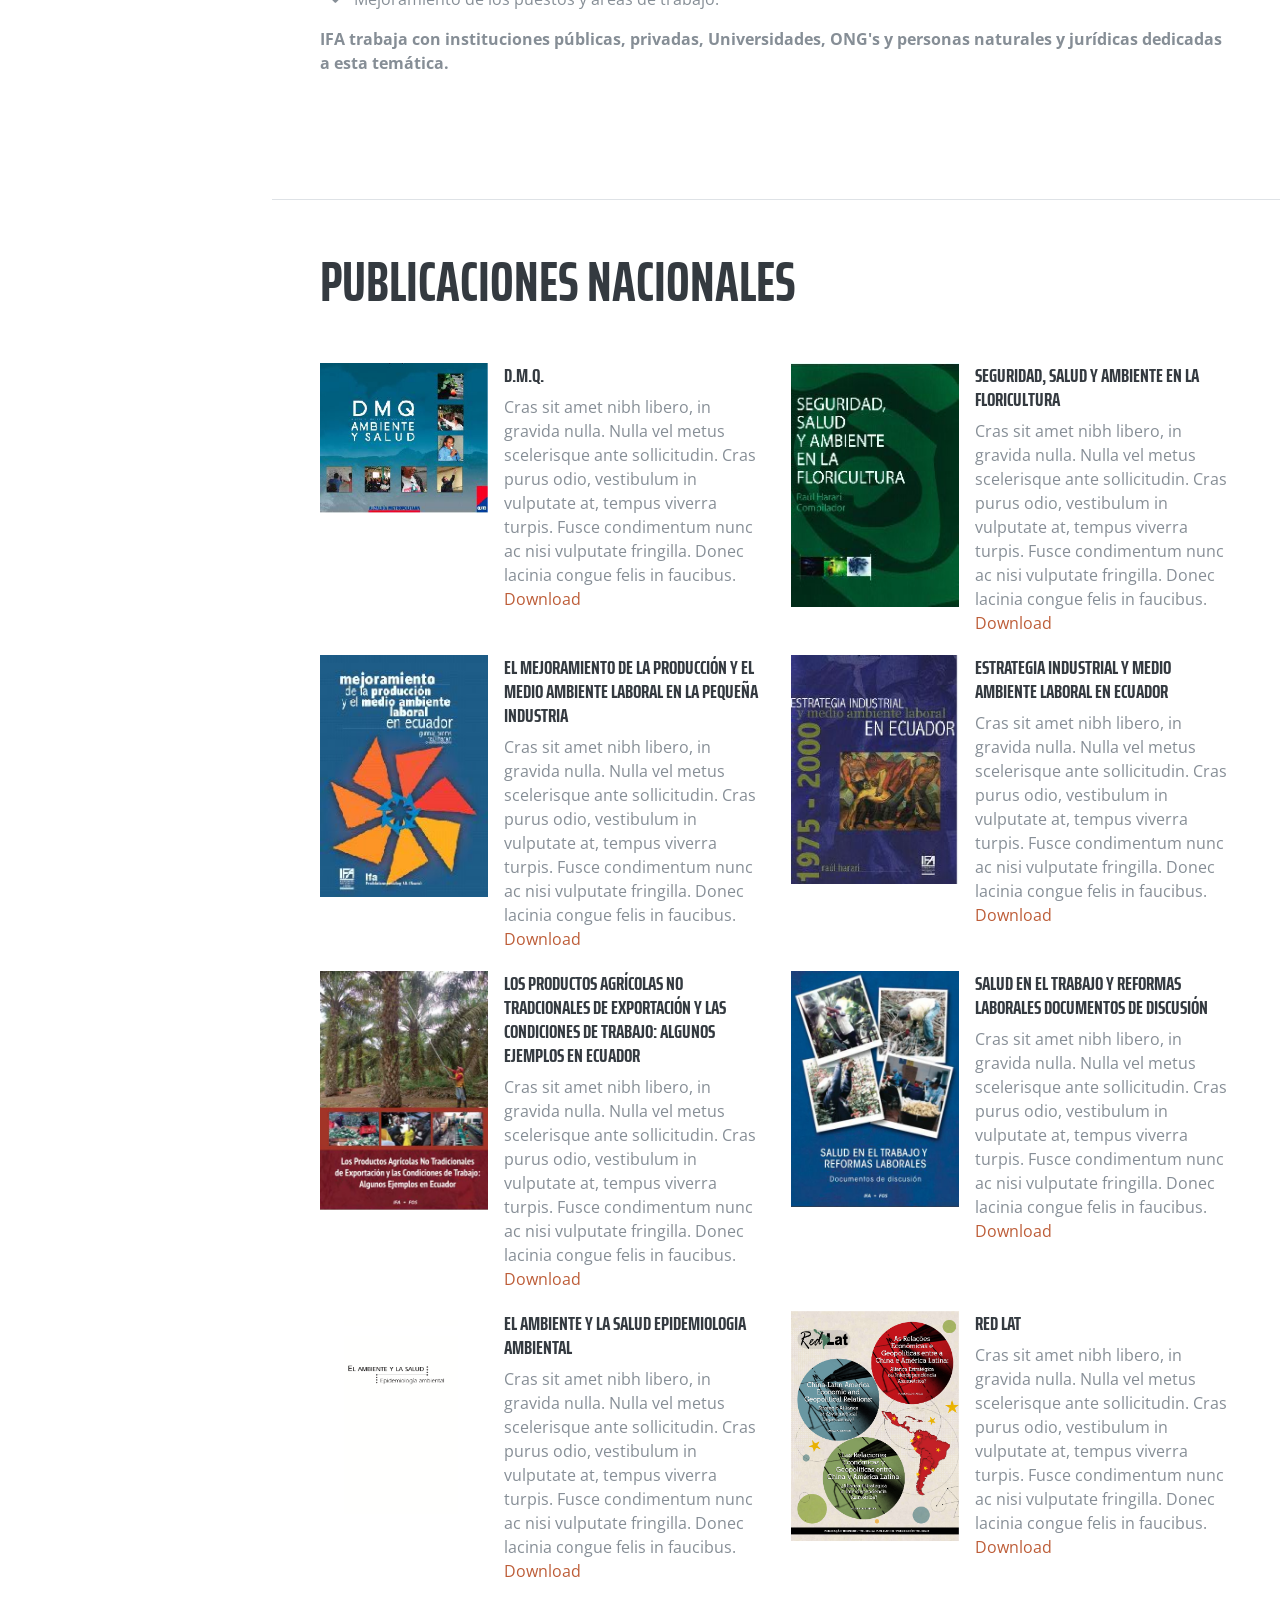
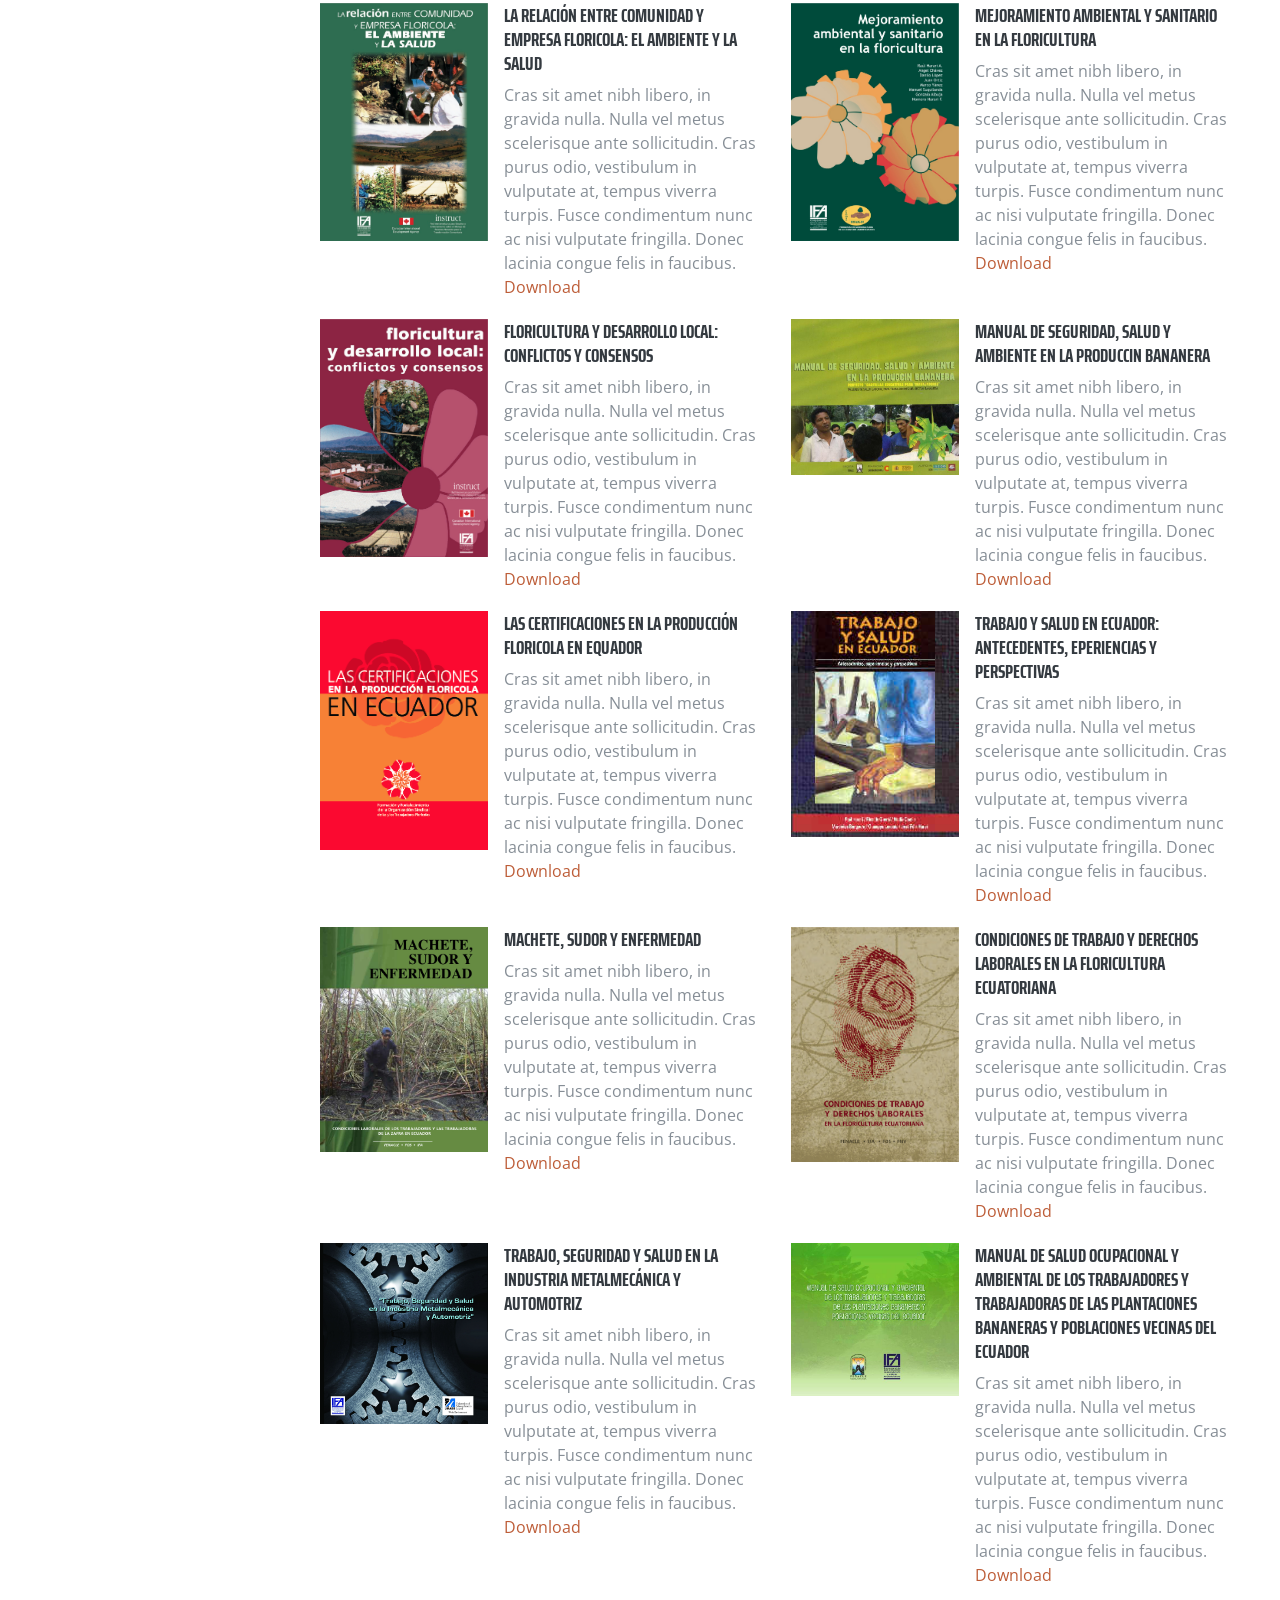
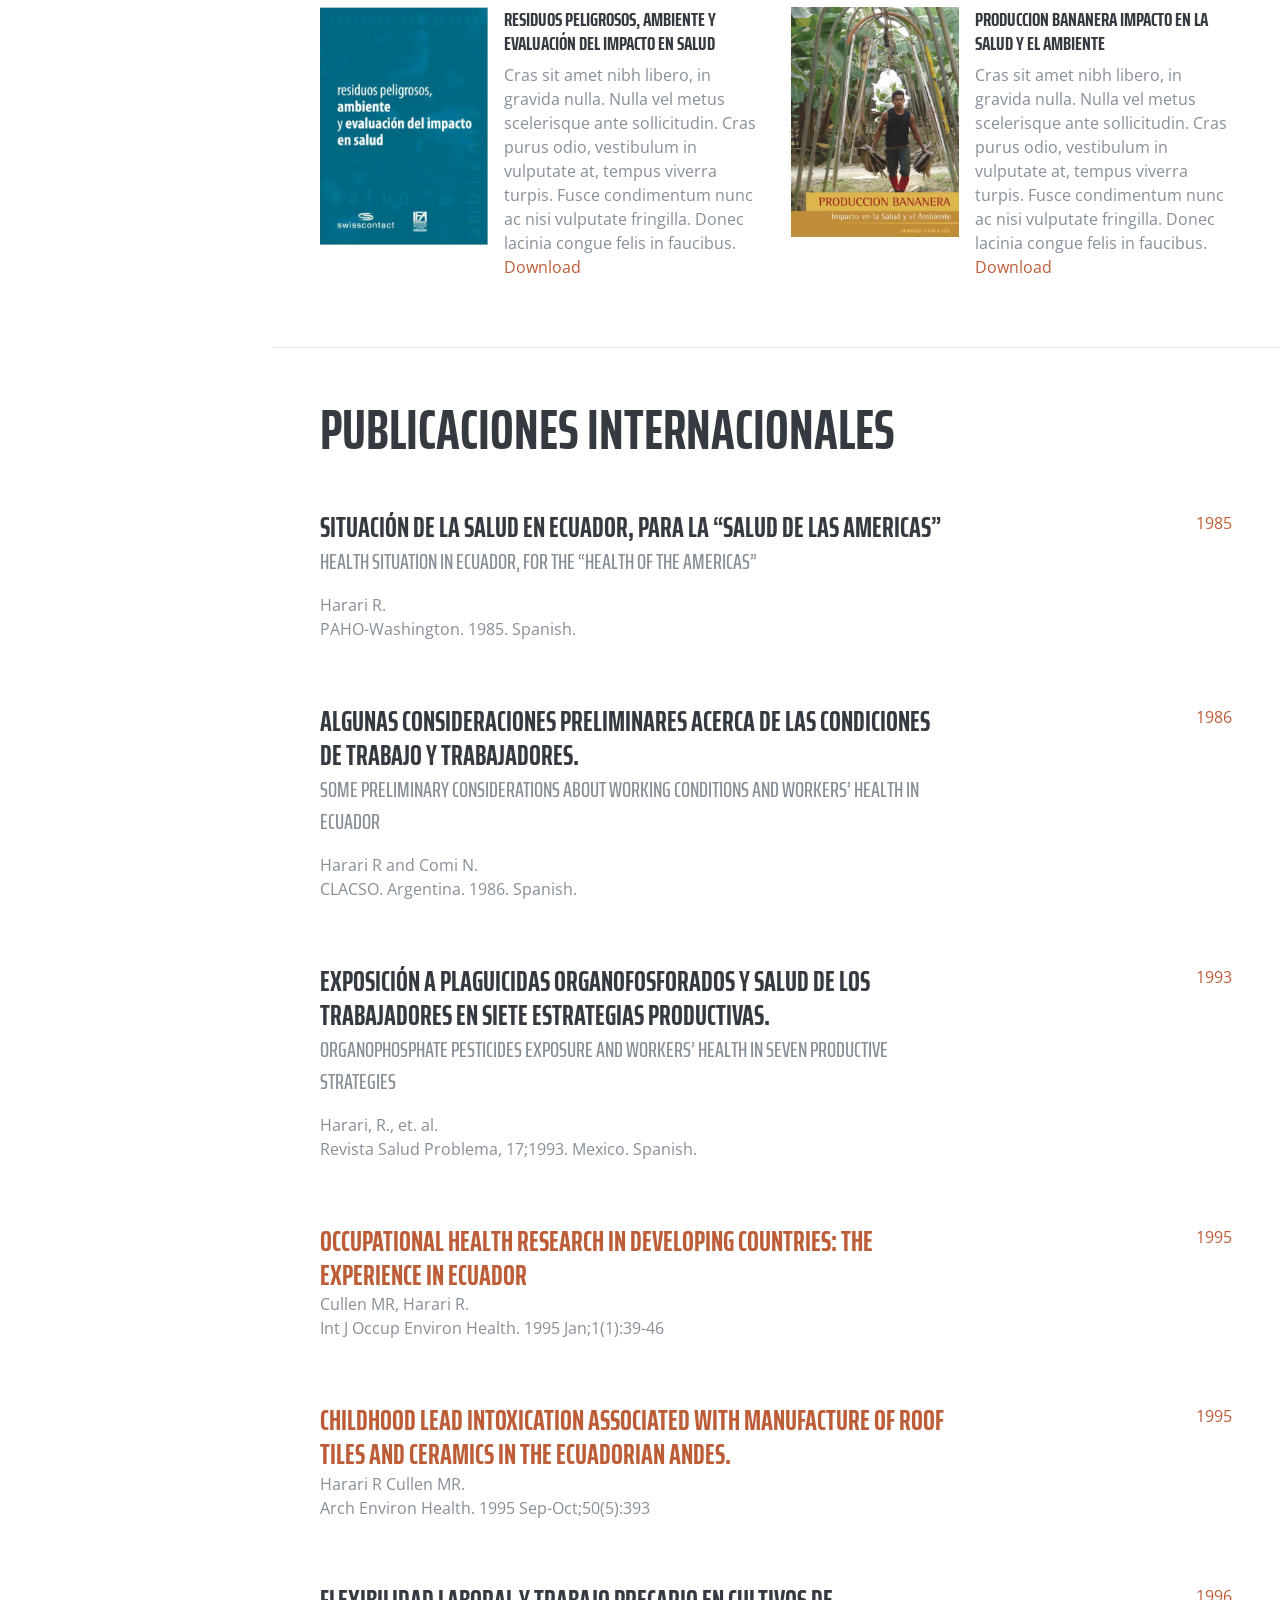
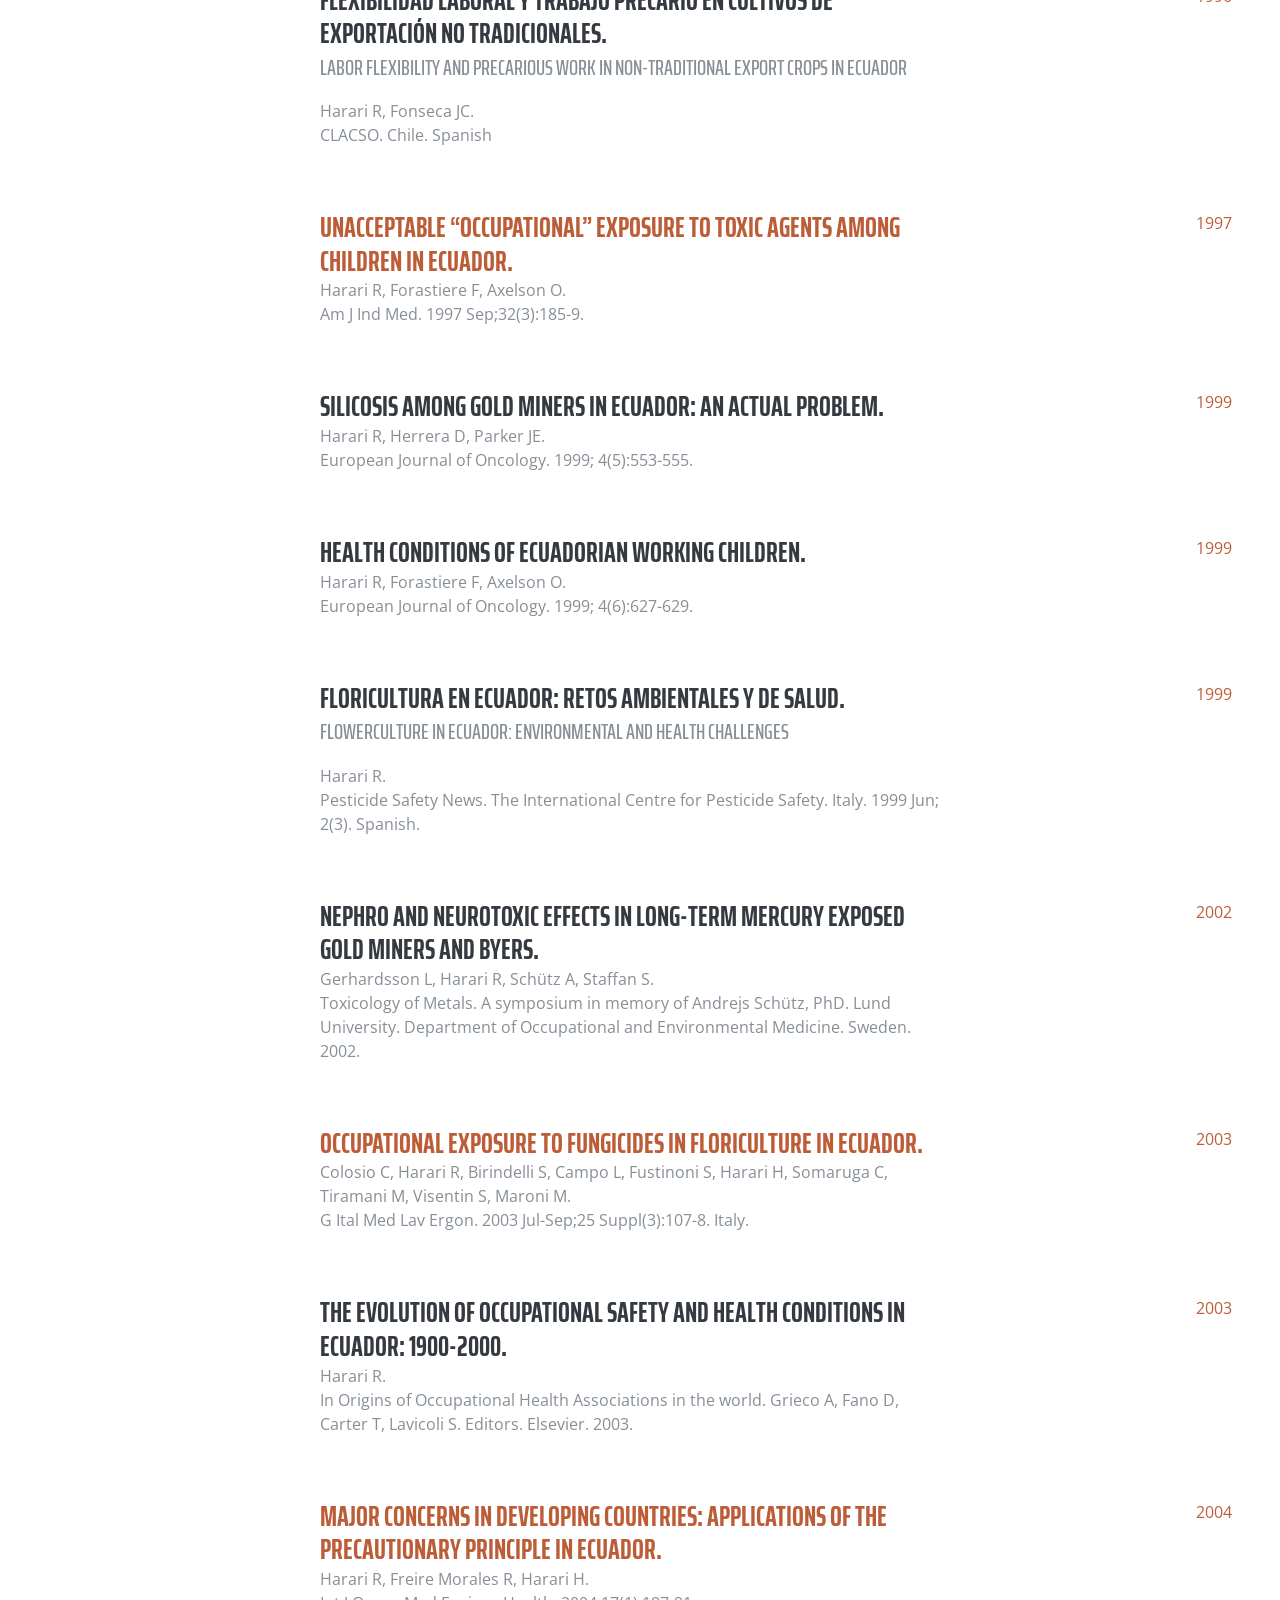
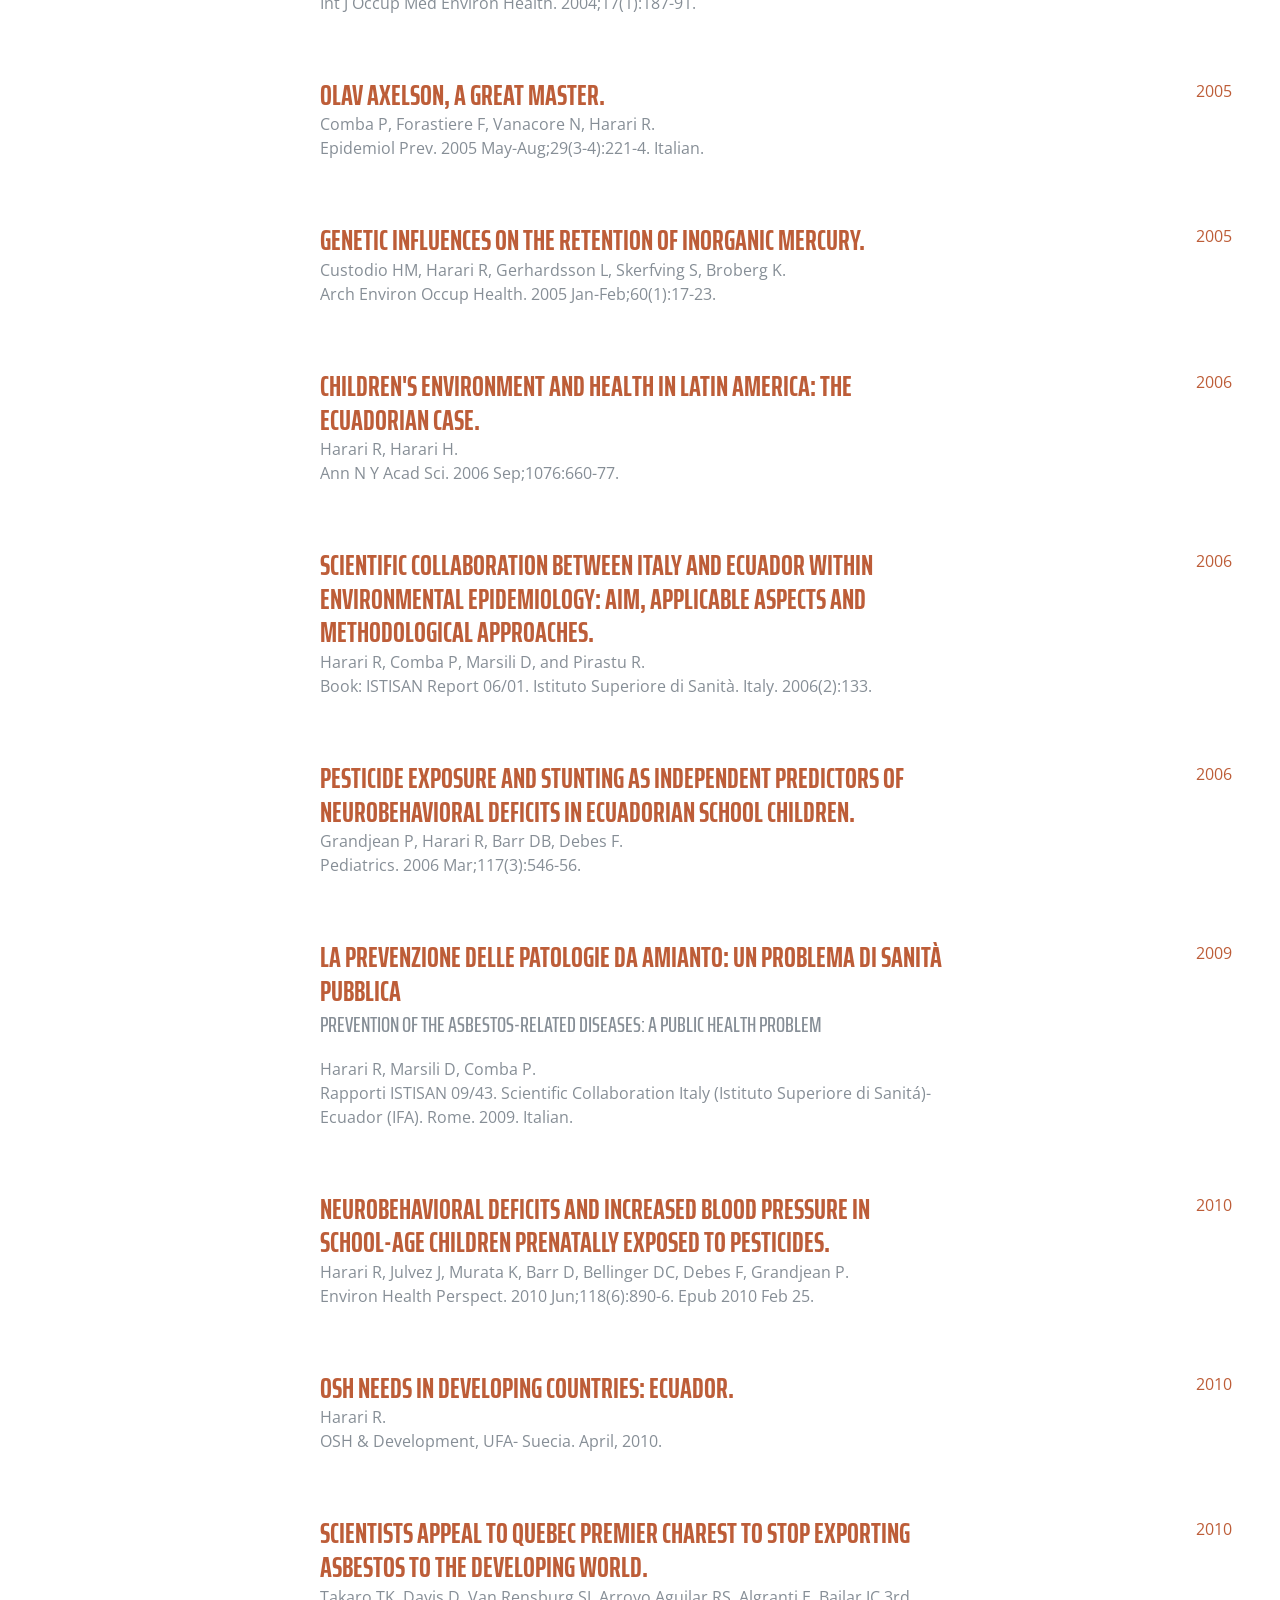
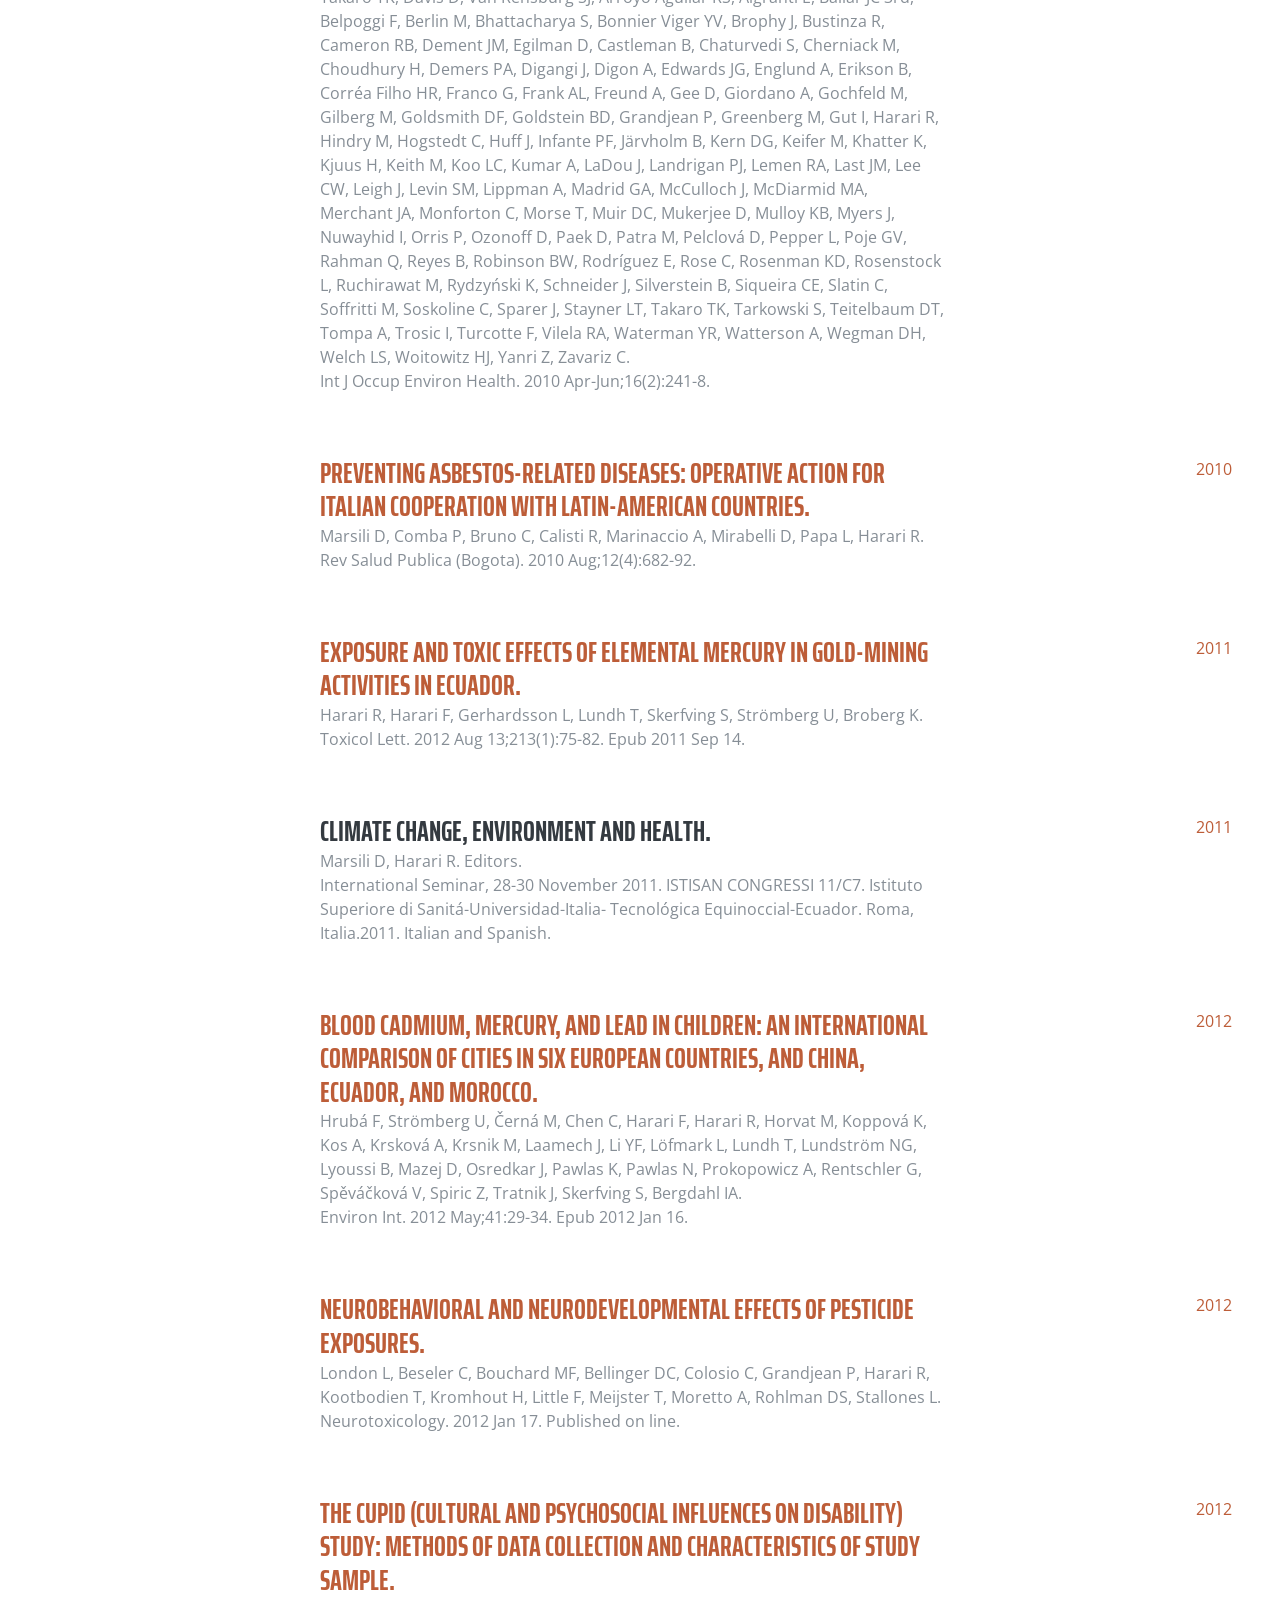
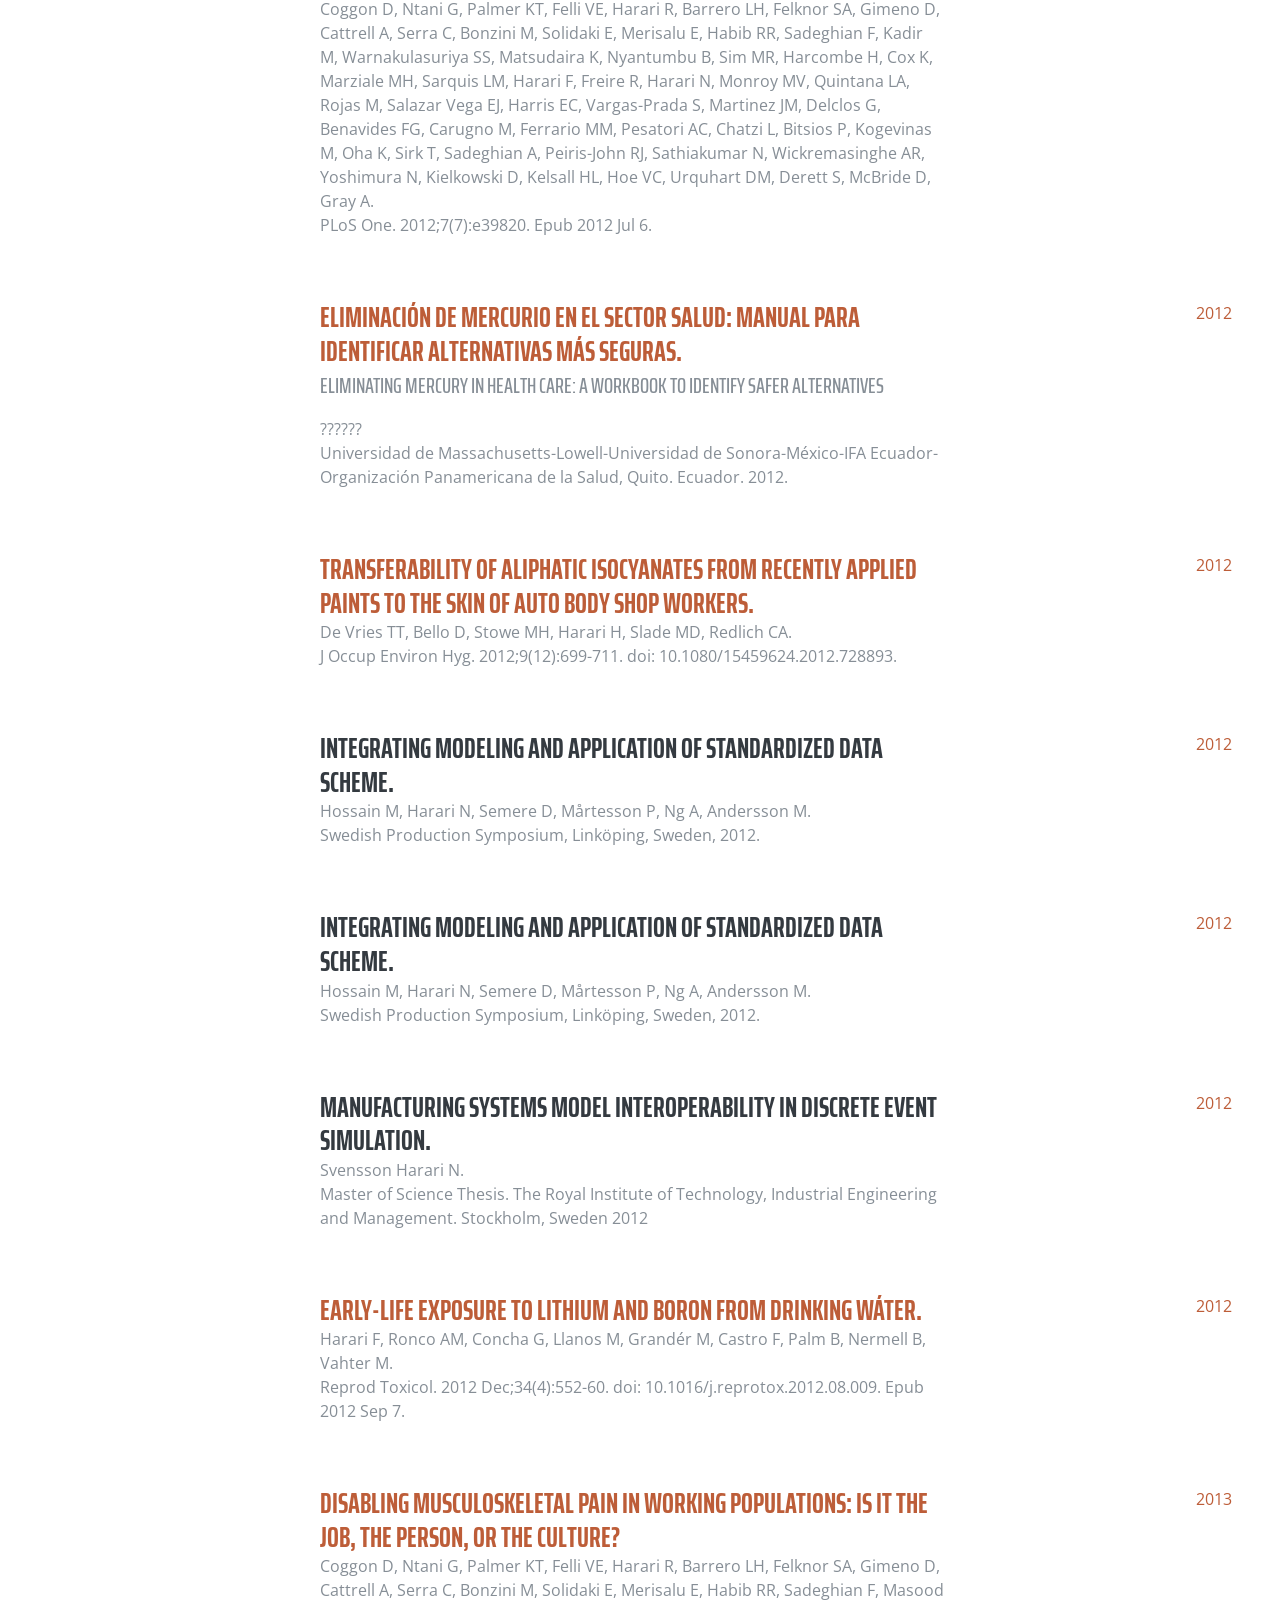
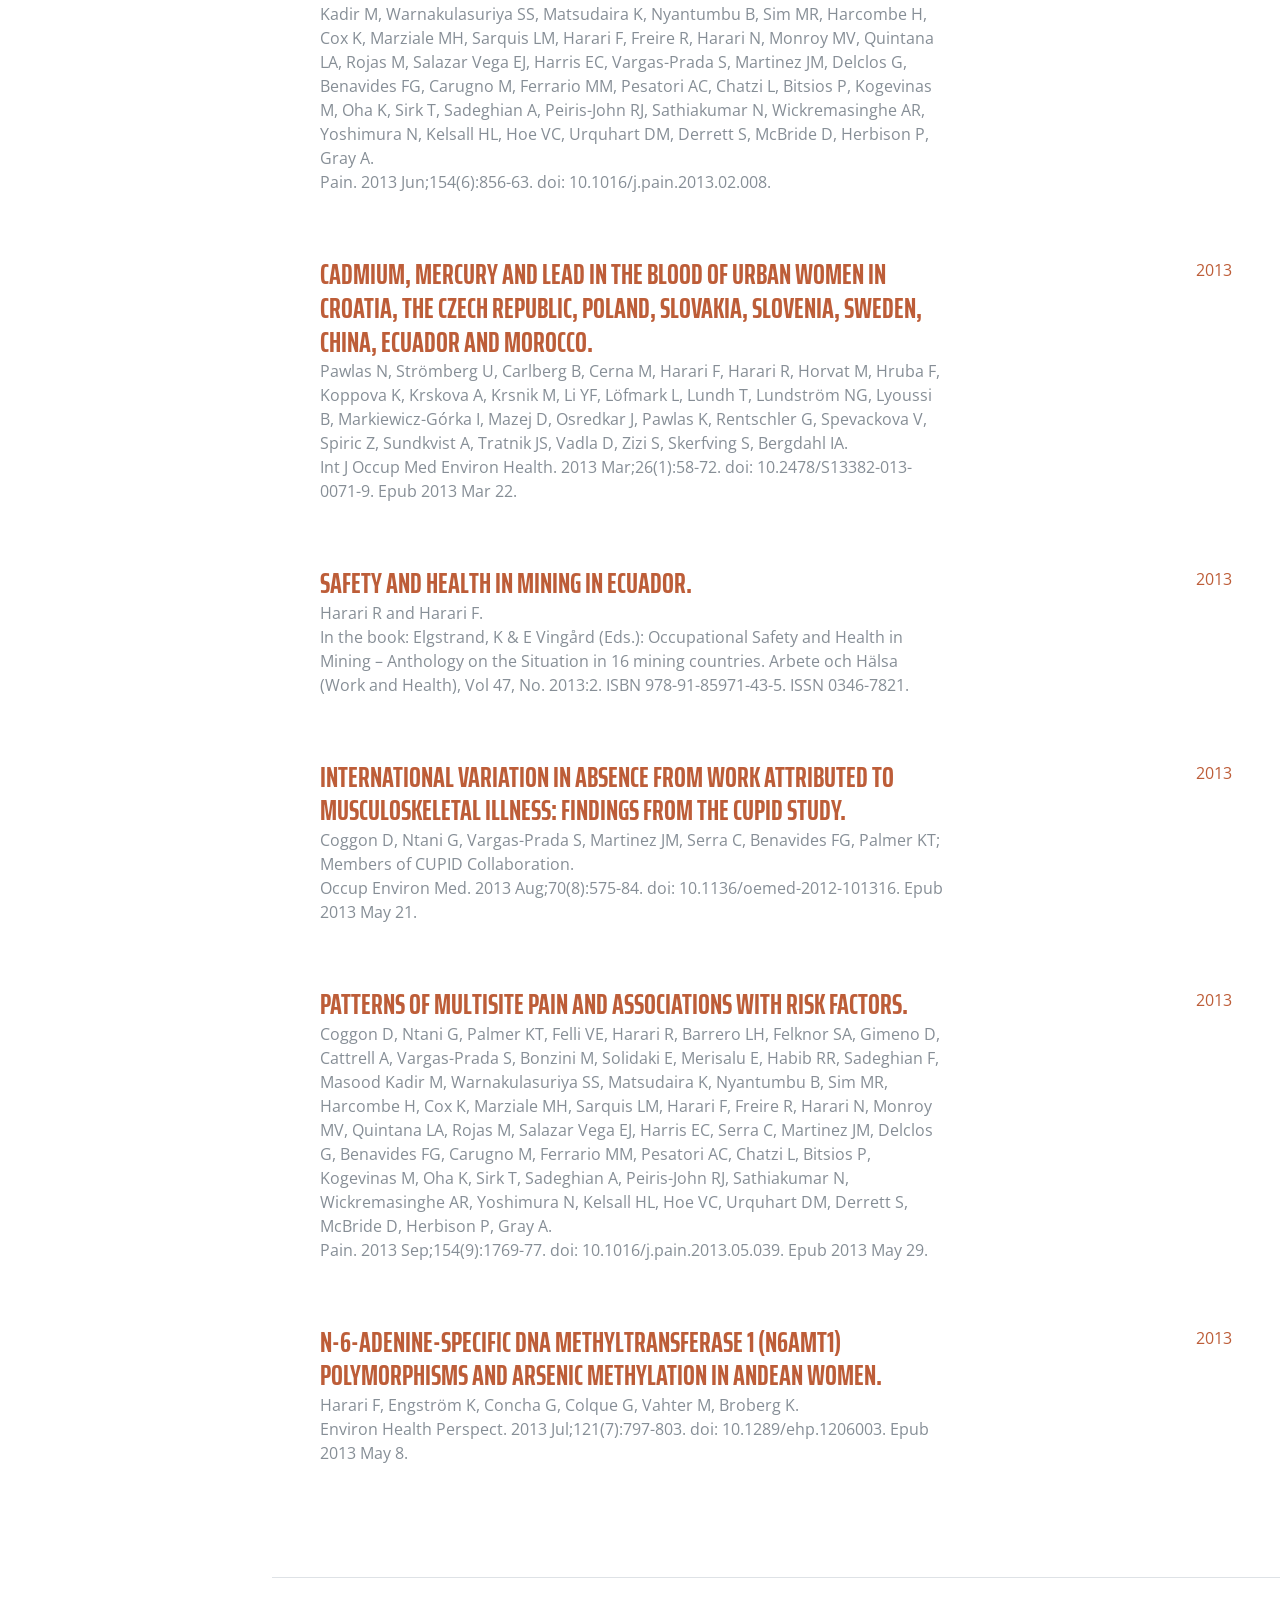
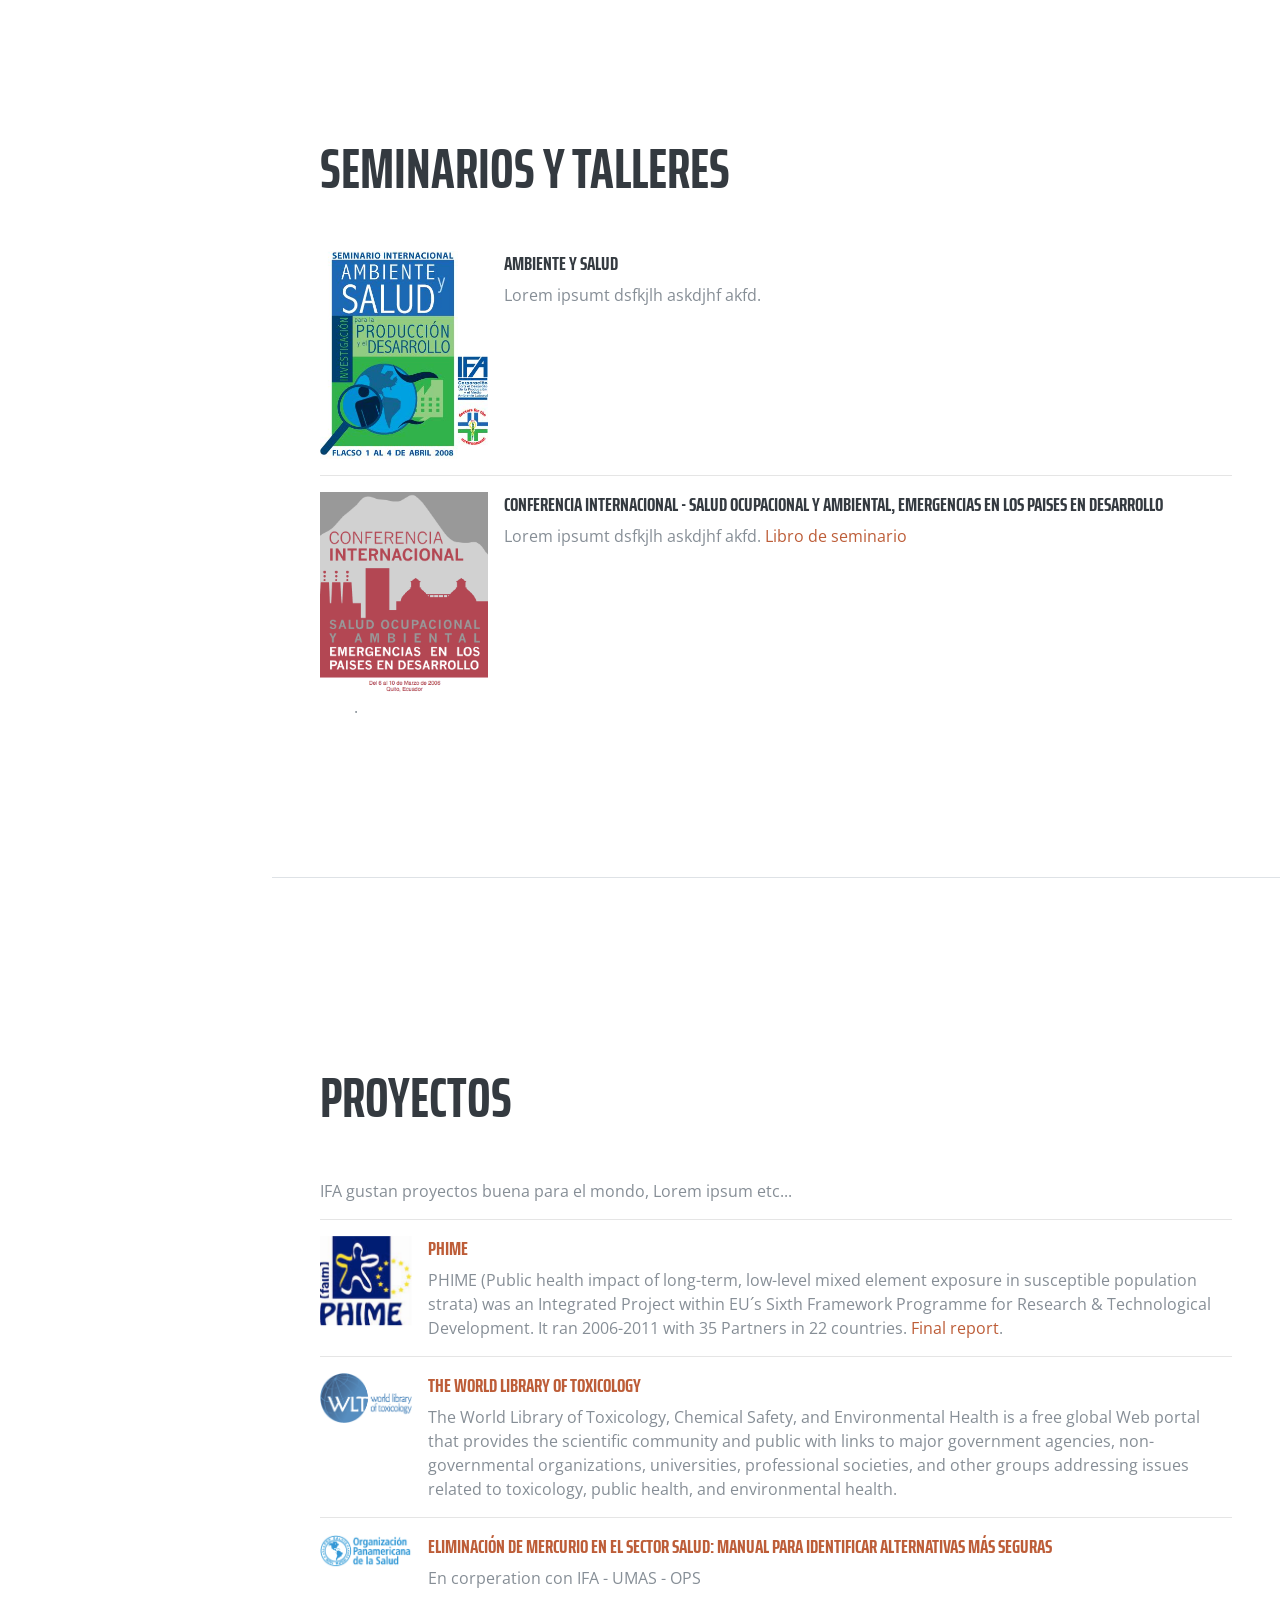
==== commit db961980: "Bookname in alt prop" ====
--- a/ifa/index.html
+++ b/ifa/index.html
@@ -238,7 +238,7 @@
           <div class="row">
             <div class="col-md-6 col-sm-12">
               <div class="media book">
-                <img class="mr-3 book" src="img/libros/1.jpg" alt="Name of book">
+                <img class="mr-3 book" src="img/libros/1.jpg" alt="D.M.Q.">
                 <div class="media-body">
                   <h5 class="mt-0">D.M.Q.</h5>
                   Cras sit amet nibh libero, in gravida nulla. Nulla vel metus scelerisque ante sollicitudin. Cras purus odio, vestibulum in vulputate at, tempus viverra turpis. Fusce condimentum nunc ac nisi vulputate fringilla. Donec lacinia congue felis in faucibus.
@@ -248,7 +248,7 @@
             </div>
             <div class="col-md-6 col-sm-12">
               <div class="media book">
-                <img class="mr-3 book" src="img/libros/2.jpg" alt="Name of book">
+                <img class="mr-3 book" src="img/libros/2.jpg" alt="Seguridad, Salud y Ambiente en la Floricultura">
                 <div class="media-body">
                   <h5 class="mt-0">Seguridad, Salud y Ambiente en la Floricultura</h5>
                   Cras sit amet nibh libero, in gravida nulla. Nulla vel metus scelerisque ante sollicitudin. Cras purus odio, vestibulum in vulputate at, tempus viverra turpis. Fusce condimentum nunc ac nisi vulputate fringilla. Donec lacinia congue felis in faucibus.
@@ -258,7 +258,7 @@
             </div>
             <div class="col-md-6 col-sm-12">
               <div class="media book">
-                <img class="mr-3 book" src="img/libros/3.jpg" alt="Name of book">
+                <img class="mr-3 book" src="img/libros/3.jpg" alt="El mejoramiento de la producción y el medio ambiente laboral en la pequeña industria">
                 <div class="media-body">
                   <h5 class="mt-0">El mejoramiento de la producción y el medio ambiente laboral en la pequeña industria</h5>
                   Cras sit amet nibh libero, in gravida nulla. Nulla vel metus scelerisque ante sollicitudin. Cras purus odio, vestibulum in vulputate at, tempus viverra turpis. Fusce condimentum nunc ac nisi vulputate fringilla. Donec lacinia congue felis in faucibus.
@@ -268,7 +268,7 @@
             </div>
             <div class="col-md-6 col-sm-12">
               <div class="media book">
-                <img class="mr-3 book" src="img/libros/4.jpg" alt="Name of book">
+                <img class="mr-3 book" src="img/libros/4.jpg" alt="EsTRATEgIA INDUsTRIAL y medio ambiente laboral en Ecuador">
                 <div class="media-body">
                   <h5 class="mt-0">EsTRATEgIA INDUsTRIAL y medio ambiente laboral en Ecuador</h5>
                   Cras sit amet nibh libero, in gravida nulla. Nulla vel metus scelerisque ante sollicitudin. Cras purus odio, vestibulum in vulputate at, tempus viverra turpis. Fusce condimentum nunc ac nisi vulputate fringilla. Donec lacinia congue felis in faucibus.
@@ -278,7 +278,7 @@
             </div>
             <div class="col-md-6 col-sm-12">
               <div class="media book">
-                <img class="mr-3 book" src="img/libros/5.jpg" alt="Name of book">
+                <img class="mr-3 book" src="img/libros/5.jpg" alt="Los Productos Agrícolas No Tradcionales de Exportación y las Condiciones De Trabajo: ALGUNOS EJEMPLOS EN ECUADOR">
                 <div class="media-body">
                   <h5 class="mt-0">Los Productos Agrícolas No Tradcionales de Exportación y las Condiciones De Trabajo: ALGUNOS EJEMPLOS EN ECUADOR</h5>
                   Cras sit amet nibh libero, in gravida nulla. Nulla vel metus scelerisque ante sollicitudin. Cras purus odio, vestibulum in vulputate at, tempus viverra turpis. Fusce condimentum nunc ac nisi vulputate fringilla. Donec lacinia congue felis in faucibus.
@@ -288,7 +288,7 @@
             </div>
             <div class="col-md-6 col-sm-12">
               <div class="media book">
-                <img class="mr-3 book" src="img/libros/6.jpg" alt="Name of book">
+                <img class="mr-3 book" src="img/libros/6.jpg" alt="SALUD EN EL TRABAJO Y REFORMAS LABORALES Documentos de discusión">
                 <div class="media-body">
                   <h5 class="mt-0">SALUD EN EL TRABAJO Y REFORMAS LABORALES Documentos de discusión</h5>
                   Cras sit amet nibh libero, in gravida nulla. Nulla vel metus scelerisque ante sollicitudin. Cras purus odio, vestibulum in vulputate at, tempus viverra turpis. Fusce condimentum nunc ac nisi vulputate fringilla. Donec lacinia congue felis in faucibus.
@@ -298,7 +298,7 @@
             </div>
             <div class="col-md-6 col-sm-12">
               <div class="media book">
-                <img class="mr-3 book" src="img/libros/7.png" alt="Name of book">
+                <img class="mr-3 book" src="img/libros/7.png" alt="El ambiente y la salud epidemiologia ambiental">
                 <div class="media-body">
                   <h5 class="mt-0">El ambiente y la salud epidemiologia ambiental</h5>
                   Cras sit amet nibh libero, in gravida nulla. Nulla vel metus scelerisque ante sollicitudin. Cras purus odio, vestibulum in vulputate at, tempus viverra turpis. Fusce condimentum nunc ac nisi vulputate fringilla. Donec lacinia congue felis in faucibus.
@@ -308,7 +308,7 @@
             </div>
             <div class="col-md-6 col-sm-12">
               <div class="media book">
-                <img class="mr-3 book" src="img/libros/8.jpg" alt="Name of book">
+                <img class="mr-3 book" src="img/libros/8.jpg" alt="Red Lat">
                 <div class="media-body">
                   <h5 class="mt-0">Red Lat</h5>
                   Cras sit amet nibh libero, in gravida nulla. Nulla vel metus scelerisque ante sollicitudin. Cras purus odio, vestibulum in vulputate at, tempus viverra turpis. Fusce condimentum nunc ac nisi vulputate fringilla. Donec lacinia congue felis in faucibus.
@@ -318,7 +318,7 @@
             </div>
             <div class="col-md-6 col-sm-12">
               <div class="media book">
-                <img class="mr-3 book" src="img/libros/9.jpg" alt="Name of book">
+                <img class="mr-3 book" src="img/libros/9.jpg" alt="La Relación entre Comunidad y empresa floricola: el ambiente y la salud">
                 <div class="media-body">
                   <h5 class="mt-0">La Relación entre Comunidad y empresa floricola: el ambiente y la salud</h5>
                   Cras sit amet nibh libero, in gravida nulla. Nulla vel metus scelerisque ante sollicitudin. Cras purus odio, vestibulum in vulputate at, tempus viverra turpis. Fusce condimentum nunc ac nisi vulputate fringilla. Donec lacinia congue felis in faucibus.
@@ -328,7 +328,7 @@
             </div>
             <div class="col-md-6 col-sm-12">
               <div class="media book">
-                <img class="mr-3 book" src="img/libros/10.jpg" alt="Name of book">
+                <img class="mr-3 book" src="img/libros/10.jpg" alt="Mejoramiento ambiental y sanitario en la floricultura">
                 <div class="media-body">
                   <h5 class="mt-0">Mejoramiento ambiental y sanitario en la floricultura</h5>
                   Cras sit amet nibh libero, in gravida nulla. Nulla vel metus scelerisque ante sollicitudin. Cras purus odio, vestibulum in vulputate at, tempus viverra turpis. Fusce condimentum nunc ac nisi vulputate fringilla. Donec lacinia congue felis in faucibus.
@@ -338,7 +338,7 @@
             </div>
             <div class="col-md-6 col-sm-12">
               <div class="media book">
-                <img class="mr-3 book" src="img/libros/11.jpg" alt="Name of book">
+                <img class="mr-3 book" src="img/libros/11.jpg" alt="Floricultura y desarrollo local: conflictos y consensos">
                 <div class="media-body">
                   <h5 class="mt-0">Floricultura y desarrollo local: conflictos y consensos</h5>
                   Cras sit amet nibh libero, in gravida nulla. Nulla vel metus scelerisque ante sollicitudin. Cras purus odio, vestibulum in vulputate at, tempus viverra turpis. Fusce condimentum nunc ac nisi vulputate fringilla. Donec lacinia congue felis in faucibus.
@@ -348,7 +348,7 @@
             </div>
             <div class="col-md-6 col-sm-12">
               <div class="media book">
-                <img class="mr-3 book" src="img/libros/12.jpg" alt="Name of book">
+                <img class="mr-3 book" src="img/libros/12.jpg" alt="Manual de seguridad, salud y ambiente en la produccin bananera">
                 <div class="media-body">
                   <h5 class="mt-0">Manual de seguridad, salud y ambiente en la produccin bananera</h5>
                   Cras sit amet nibh libero, in gravida nulla. Nulla vel metus scelerisque ante sollicitudin. Cras purus odio, vestibulum in vulputate at, tempus viverra turpis. Fusce condimentum nunc ac nisi vulputate fringilla. Donec lacinia congue felis in faucibus.
@@ -358,7 +358,7 @@
             </div>
             <div class="col-md-6 col-sm-12">
               <div class="media book">
-                <img class="mr-3 book" src="img/libros/13.png" alt="Name of book">
+                <img class="mr-3 book" src="img/libros/13.png" alt="Las certificaciones en la producción floricola en equador">
                 <div class="media-body">
                   <h5 class="mt-0">Las certificaciones en la producción floricola en equador</h5>
                   Cras sit amet nibh libero, in gravida nulla. Nulla vel metus scelerisque ante sollicitudin. Cras purus odio, vestibulum in vulputate at, tempus viverra turpis. Fusce condimentum nunc ac nisi vulputate fringilla. Donec lacinia congue felis in faucibus.
@@ -368,9 +368,9 @@
             </div>
             <div class="col-md-6 col-sm-12">
               <div class="media book">
-                <img class="mr-3 book" src="img/libros/14.jpg" alt="Name of book">
-                <div class="media-body">
-                  <h5 class="mt-0">Trabajo y Salud en ecuador: Antecedentes, eperiencias y perspectivas.</h5>
+                <img class="mr-3 book" src="img/libros/14.jpg" alt="Trabajo y Salud en ecuador: Antecedentes, eperiencias y perspectivas.">
+                <div class="media-body">
+                  <h5 class="mt-0">Trabajo y Salud en ecuador: Antecedentes, eperiencias y perspectivas</h5>
                   Cras sit amet nibh libero, in gravida nulla. Nulla vel metus scelerisque ante sollicitudin. Cras purus odio, vestibulum in vulputate at, tempus viverra turpis. Fusce condimentum nunc ac nisi vulputate fringilla. Donec lacinia congue felis in faucibus.
                   <a href="docs/TrabajosaludEcuador.pdf" target="_blank">Download</a>
                 </div>
@@ -378,7 +378,7 @@
             </div>
             <div class="col-md-6 col-sm-12">
               <div class="media book">
-                <img class="mr-3 book" src="img/libros/15.jpg" alt="Name of book">
+                <img class="mr-3 book" src="img/libros/15.jpg" alt="MACHETE, SUDOR Y ENFERMEDAD">
                 <div class="media-body">
                   <h5 class="mt-0">MACHETE, SUDOR Y ENFERMEDAD</h5>
                   Cras sit amet nibh libero, in gravida nulla. Nulla vel metus scelerisque ante sollicitudin. Cras purus odio, vestibulum in vulputate at, tempus viverra turpis. Fusce condimentum nunc ac nisi vulputate fringilla. Donec lacinia congue felis in faucibus.
@@ -388,7 +388,7 @@
             </div>
             <div class="col-md-6 col-sm-12">
               <div class="media book">
-                <img class="mr-3 book" src="img/libros/16.jpg" alt="Name of book">
+                <img class="mr-3 book" src="img/libros/16.jpg" alt="Condiciones de trabajo y derechos laborales en la floricultura ecuatoriana">
                 <div class="media-body">
                   <h5 class="mt-0">Condiciones de trabajo y derechos laborales en la floricultura ecuatoriana</h5>
                   Cras sit amet nibh libero, in gravida nulla. Nulla vel metus scelerisque ante sollicitudin. Cras purus odio, vestibulum in vulputate at, tempus viverra turpis. Fusce condimentum nunc ac nisi vulputate fringilla. Donec lacinia congue felis in faucibus.
@@ -398,7 +398,7 @@
             </div>
             <div class="col-md-6 col-sm-12">
               <div class="media book">
-                <img class="mr-3 book" src="img/libros/17.jpg" alt="Name of book">
+                <img class="mr-3 book" src="img/libros/17.jpg" alt="Trabajo, Seguridad y Salud en la Industria Metalmecánica y Automotriz">
                 <div class="media-body">
                   <h5 class="mt-0">Trabajo, Seguridad y Salud en la Industria Metalmecánica y Automotriz</h5>
                   Cras sit amet nibh libero, in gravida nulla. Nulla vel metus scelerisque ante sollicitudin. Cras purus odio, vestibulum in vulputate at, tempus viverra turpis. Fusce condimentum nunc ac nisi vulputate fringilla. Donec lacinia congue felis in faucibus.
@@ -408,7 +408,7 @@
             </div>
             <div class="col-md-6 col-sm-12">
               <div class="media book">
-                <img class="mr-3 book" src="img/libros/22.jpg" alt="Name of book">
+                <img class="mr-3 book" src="img/libros/22.jpg" alt="MANUAL DE SALUD OCUPACIONAL Y AMBIENTAL DE LOS TRABAJADORES Y TRABAJADORAS DE LAS PLANTACIONES BANANERAS Y POBLACIONES VECINAS DEL ECUADOR">
                 <div class="media-body">
                   <h5 class="mt-0">MANUAL DE SALUD OCUPACIONAL Y AMBIENTAL DE LOS TRABAJADORES Y TRABAJADORAS DE LAS PLANTACIONES BANANERAS Y POBLACIONES VECINAS DEL ECUADOR</h5>
                   Cras sit amet nibh libero, in gravida nulla. Nulla vel metus scelerisque ante sollicitudin. Cras purus odio, vestibulum in vulputate at, tempus viverra turpis. Fusce condimentum nunc ac nisi vulputate fringilla. Donec lacinia congue felis in faucibus.
@@ -418,7 +418,7 @@
             </div>
             <div class="col-md-6 col-sm-12">
               <div class="media book">
-                <img class="mr-3 book" src="img/libros/23.jpg" alt="Name of book">
+                <img class="mr-3 book" src="img/libros/23.jpg" alt="Residuos peligrosos, ambiente y evaluación del impacto en salud">
                 <div class="media-body">
                   <h5 class="mt-0">Residuos peligrosos, ambiente y evaluación del impacto en salud</h5>
                   Cras sit amet nibh libero, in gravida nulla. Nulla vel metus scelerisque ante sollicitudin. Cras purus odio, vestibulum in vulputate at, tempus viverra turpis. Fusce condimentum nunc ac nisi vulputate fringilla. Donec lacinia congue felis in faucibus.
@@ -428,7 +428,7 @@
             </div>
             <div class="col-md-6 col-sm-12">
               <div class="media book">
-                <img class="mr-3 book" src="img/libros/24.jpg" alt="Name of book">
+                <img class="mr-3 book" src="img/libros/24.jpg" alt="PRODUCCION BANANERA Impacto en la Salud y el Ambiente">
                 <div class="media-body">
                   <h5 class="mt-0">PRODUCCION BANANERA Impacto en la Salud y el Ambiente</h5>
                   Cras sit amet nibh libero, in gravida nulla. Nulla vel metus scelerisque ante sollicitudin. Cras purus odio, vestibulum in vulputate at, tempus viverra turpis. Fusce condimentum nunc ac nisi vulputate fringilla. Donec lacinia congue felis in faucibus.
